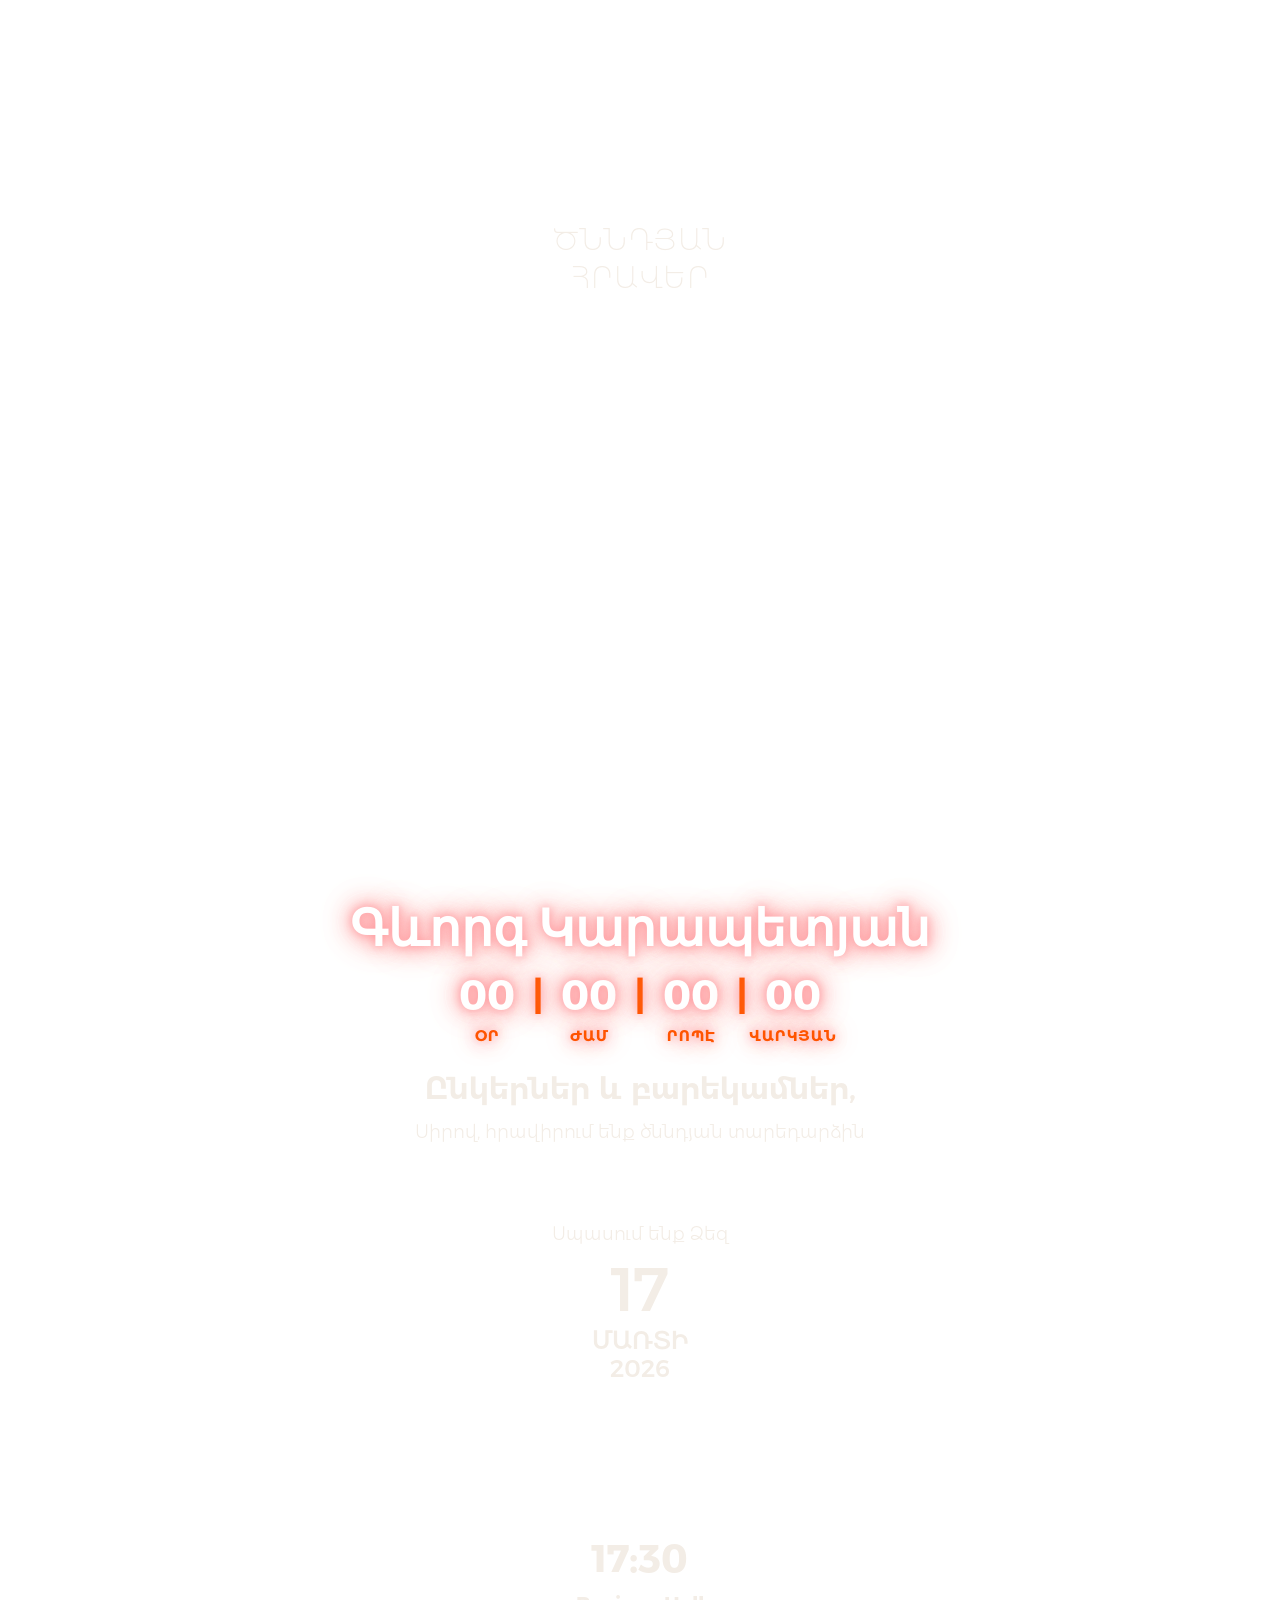
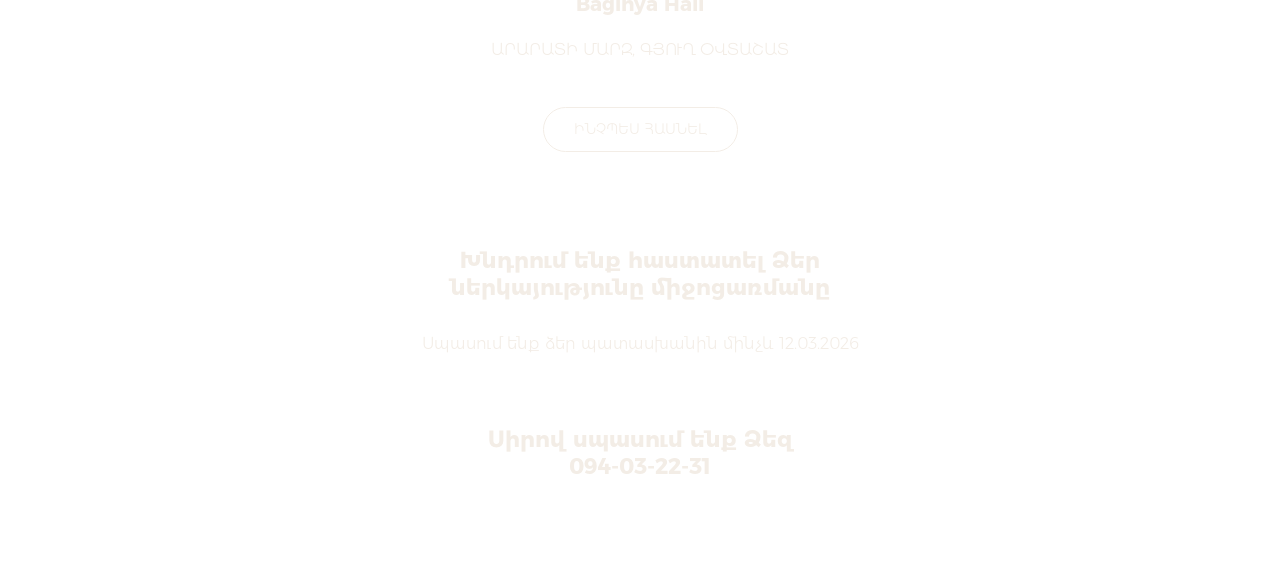
==== index.html @ d36c6bad "Add files via upload" ====
<!DOCTYPE html>
<html>

<head>
    <meta charset="utf-8">
    <meta http-equiv="Content-Type" content="text/html; charset=utf-8">
    <meta name="viewport" content="width=device-width, initial-scale=1.0"> <!--metatextblock-->
    <title>Gevorg Karapetyan</title>
    <meta name="description" content="Վեբ հրավիրատոմսերի ամենամեծ տեսականին Հայաստանում">
    <meta property="og:title" content="">
    <meta property="og:description" content="Վեբ հրավիրատոմսերի ամենամեծ տեսականին Հայաստանում">
    <meta property="og:type" content="website">
    <meta property="og:image" content="images/1200_new_copy.jpg">
    <meta name="format-detection" content="telephone=no">
    <meta http-equiv="x-dns-prefetch-control" content="on">
    <link rel="dns-prefetch" href="https://ws.tildacdn.com">
    <link rel="dns-prefetch" href="https://static.tildacdn.one">
    <link rel="dns-prefetch" href="https://fonts.tildacdn.com">
    <link rel="shortcut icon" href="images/Icon-2.svg" type="image/x-icon">
    <link rel="apple-touch-icon" href="images/Favivon_152x152.png">
    <link rel="apple-touch-icon" sizes="76x76" href="images/Favivon_152x152.png">
    <link rel="apple-touch-icon" sizes="152x152" href="images/Favivon_152x152.png">
    <link rel="apple-touch-startup-image"
        href="https://static.tildacdn.one/tild3731-3366-4136-a562-363034323463/Favivon_152x152.png">
    <meta name="msapplication-TileColor" content="#ffffff">
    <meta name="msapplication-TileImage"
        content="https://static.tildacdn.one/tild3133-3462-4763-b839-646431363032/Favivon_270x270.png"> <!-- Assets -->
    <script src="js/tilda-fallback-1.0.min.js" async="" charset="utf-8"></script>
    <link rel="stylesheet" href="css/tilda-grid-3.0.min.css" type="text/css" media="all" onerror="this.loaderr='y';">
    <link rel="stylesheet" href="css/tilda-blocks-page61500723.min.css" type="text/css" media="all"
        onerror="this.loaderr='y';">
    <link rel="preconnect" href="https://fonts.gstatic.com">
    <link
        href="https://fonts.googleapis.com/css2?family=Raleway:wght@300;400;500;600;700&subset=latin,cyrillic&display=swap"
        rel="stylesheet">
    <link rel="stylesheet" href="css/tilda-animation-2.0.min.css" type="text/css" media="all"
        onerror="this.loaderr='y';">
    <link rel="stylesheet" href="css/tilda-forms-1.0.min.css" type="text/css" media="all" onerror="this.loaderr='y';">
    <link rel="stylesheet" href="css/style.css">
    <link rel="stylesheet" href="css/tilda-popup-1.1.min.css" type="text/css" media="print" onload="this.media='all';"
        onerror="this.loaderr='y';"> <noscript>
        <link rel="stylesheet" href="https://static.tildacdn.one/css/tilda-popup-1.1.min.css" type="text/css"
            media="all" />
    </noscript>
    <script
        type="text/javascript">TildaFonts = ["427", "429", "431", "433", "435"]; window.tildafontsswap = 'y';</script>
    <script nomodule="" src="js/tilda-polyfill-1.0.min.js" charset="utf-8"></script>
    <script
        type="text/javascript">function t_onReady(func) { if (document.readyState != 'loading') { func(); } else { document.addEventListener('DOMContentLoaded', func); } }
            function t_onFuncLoad(funcName, okFunc, time) { if (typeof window[funcName] === 'function') { okFunc(); } else { setTimeout(function () { t_onFuncLoad(funcName, okFunc, time); }, (time || 100)); } } function t396_initialScale(t) { var e = document.getElementById("rec" + t); if (e) { var i = e.querySelector(".t396__artboard"); if (i) { window.tn_scale_initial_window_width || (window.tn_scale_initial_window_width = document.documentElement.clientWidth); var a = window.tn_scale_initial_window_width, r = [], n, l = i.getAttribute("data-artboard-screens"); if (l) { l = l.split(","); for (var o = 0; o < l.length; o++)r[o] = parseInt(l[o], 10) } else r = [320, 480, 640, 960, 1200]; for (var o = 0; o < r.length; o++) { var d = r[o]; a >= d && (n = d) } var _ = "edit" === window.allrecords.getAttribute("data-tilda-mode"), c = "center" === t396_getFieldValue(i, "valign", n, r), s = "grid" === t396_getFieldValue(i, "upscale", n, r), w = t396_getFieldValue(i, "height_vh", n, r), g = t396_getFieldValue(i, "height", n, r), u = !!window.opr && !!window.opr.addons || !!window.opera || -1 !== navigator.userAgent.indexOf(" OPR/"); if (!_ && c && !s && !w && g && !u) { var h = parseFloat((a / n).toFixed(3)), f = [i, i.querySelector(".t396__carrier"), i.querySelector(".t396__filter")], v = Math.floor(parseInt(g, 10) * h) + "px", p; i.style.setProperty("--initial-scale-height", v); for (var o = 0; o < f.length; o++)f[o].style.setProperty("height", "var(--initial-scale-height)"); t396_scaleInitial__getElementsToScale(i).forEach((function (t) { t.style.zoom = h })) } } } } function t396_scaleInitial__getElementsToScale(t) { return t ? Array.prototype.slice.call(t.children).filter((function (t) { return t && (t.classList.contains("t396__elem") || t.classList.contains("t396__group")) })) : [] } function t396_getFieldValue(t, e, i, a) { var r, n = a[a.length - 1]; if (!(r = i === n ? t.getAttribute("data-artboard-" + e) : t.getAttribute("data-artboard-" + e + "-res-" + i))) for (var l = 0; l < a.length; l++) { var o = a[l]; if (!(o <= i) && (r = o === n ? t.getAttribute("data-artboard-" + e) : t.getAttribute("data-artboard-" + e + "-res-" + o))) break } return r } window.TN_SCALE_INITIAL_VER = "1.0", window.tn_scale_initial_window_width = null;</script>
    <script src="js/jquery-1.10.2.min.js" charset="utf-8" onerror="this.loaderr='y';"></script>
    <script src="js/tilda-scripts-3.0.min.js" charset="utf-8" defer="" onerror="this.loaderr='y';"></script>
    <script src="js/tilda-blocks-page61500723.min.js" charset="utf-8" async="" onerror="this.loaderr='y';"></script>
    <script src="js/tilda-lazyload-1.0.min.js" charset="utf-8" async="" onerror="this.loaderr='y';"></script>
    <script src="js/tilda-animation-2.0.min.js" charset="utf-8" async="" onerror="this.loaderr='y';"></script>
    <script src="js/tilda-zero-1.1.min.js" charset="utf-8" async="" onerror="this.loaderr='y';"></script>
    <script src="js/tilda-forms-1.0.min.js" charset="utf-8" async="" onerror="this.loaderr='y';"></script>
    <script src="js/tilda-popup-1.0.min.js" charset="utf-8" async="" onerror="this.loaderr='y';"></script>
    <script src="js/tilda-animation-sbs-1.0.min.js" charset="utf-8" async="" onerror="this.loaderr='y';"></script>
    <script src="js/tilda-zero-scale-1.0.min.js" charset="utf-8" async="" onerror="this.loaderr='y';"></script>
    <script src="js/tilda-zero-fixed-1.0.min.js" charset="utf-8" async="" onerror="this.loaderr='y';"></script>
    <script src="js/tilda-events-1.0.min.js" charset="utf-8" async="" onerror="this.loaderr='y';"></script>
    <script type="text/javascript" src="js/tilda-lk-dashboard-1.0.min.js" charset="utf-8" async=""
        onerror="this.loaderr='y';"></script>
    <script type="text/javascript">window.dataLayer = window.dataLayer || [];</script> <!-- Google Tag Manager -->
    <!-- End Google Tag Manager --> <!-- Global Site Tag (gtag.js) - Google Analytics -->
    <script type="text/javascript"
        data-tilda-cookie-type="analytics">window.mainTracker = 'gtag'; window.gtagTrackerID = 'G-HRPHNGST8C'; function gtag() { dataLayer.push(arguments); }
            setTimeout(function () { (function (w, d, s, i) { var f = d.getElementsByTagName(s)[0], j = d.createElement(s); j.async = true; j.src = 'https://www.googletagmanager.com/gtag/js?id=' + i; f.parentNode.insertBefore(j, f); gtag('js', new Date()); gtag('config', i, { 'anonymize_ip': true }); })(window, document, 'script', window.gtagTrackerID); }, 2000);</script>
    <script type="text/javascript">(function () {
            if ((/bot|google|yandex|baidu|bing|msn|duckduckbot|teoma|slurp|crawler|spider|robot|crawling|facebook/i.test(navigator.userAgent)) === false && typeof (sessionStorage) != 'undefined' && sessionStorage.getItem('visited') !== 'y' && document.visibilityState) {
                var style = document.createElement('style'); style.type = 'text/css'; style.innerHTML = '@media screen and (min-width: 980px) {.t-records {opacity: 0;}.t-records_animated {-webkit-transition: opacity ease-in-out .2s;-moz-transition: opacity ease-in-out .2s;-o-transition: opacity ease-in-out .2s;transition: opacity ease-in-out .2s;}.t-records.t-records_visible {opacity: 1;}}'; document.getElementsByTagName('head')[0].appendChild(style); function t_setvisRecs() { var alr = document.querySelectorAll('.t-records'); Array.prototype.forEach.call(alr, function (el) { el.classList.add("t-records_animated"); }); setTimeout(function () { Array.prototype.forEach.call(alr, function (el) { el.classList.add("t-records_visible"); }); sessionStorage.setItem("visited", "y"); }, 400); }
                document.addEventListener('DOMContentLoaded', t_setvisRecs);
            }
        })();</script>
</head>

<body class="t-body" style="margin:0;">
    <div id="allrecords" class="t-records" data-hook="blocks-collection-content-node" data-tilda-project-id="5279638"
        data-tilda-page-id="61500723" data-tilda-page-alias="invite/254"
        data-tilda-formskey="0cd8b15cb0883702c589cf5b25279638" data-tilda-stat-scroll="yes" data-tilda-lazy="yes"
        data-tilda-root-zone="one" data-tilda-ts="y" data-tilda-project-country="AM">
        <div id="rec1295726451" class="r t-rec" style=" " data-animationappear="off" data-record-type="360">
            <!-- T360 -->
            <style>
                .t-records {
                    opacity: 0;
                }

                .t-records_animated {
                    -webkit-transition: opacity ease-in-out .5s;
                    -moz-transition: opacity ease-in-out .5s;
                    -o-transition: opacity ease-in-out .5s;
                    transition: opacity ease-in-out .5s;
                }

                .t-records.t-records_visible,
                .t-records .t-records {
                    opacity: 1;
                }
            </style>
            <script>t_onReady(function () { var allRecords = document.querySelector('.t-records'); window.addEventListener('pageshow', function (event) { if (event.persisted) { allRecords.classList.add('t-records_visible'); } }); var rec = document.querySelector('#rec1295726451'); if (!rec) return; rec.setAttribute('data-animationappear', 'off'); rec.style.opacity = '1'; allRecords.classList.add('t-records_animated'); setTimeout(function () { allRecords.classList.add('t-records_visible'); }, 200); });</script>
            <script>t_onReady(function () {
                    var selects = 'button:not(.t-submit):not(.t835__btn_next):not(.t835__btn_prev):not(.t835__btn_result):not(.t862__btn_next):not(.t862__btn_prev):not(.t862__btn_result):not(.t854__news-btn):not(.t862__btn_next),' +
                        'a:not([href*="#"]):not(.carousel-control):not(.t-carousel__control):not(.t807__btn_reply):not([href^="#price"]):not([href^="javascript"]):not([href^="mailto"]):not([href^="tel"]):not([href^="link_sub"]):not(.js-feed-btn-show-more):not(.t367__opener):not([href^="https://www.dropbox.com/"])'; var elements = document.querySelectorAll(selects); Array.prototype.forEach.call(elements, function (element) {
                            if (element.getAttribute('data-menu-submenu-hook')) return; element.addEventListener('click', function (event) {
                                var goTo = this.getAttribute('href'); if (goTo !== null && !goTo.startsWith('#')) {
                                    var ctrl = event.ctrlKey; var cmd = event.metaKey && navigator.platform.indexOf('Mac') !== -1; if (!ctrl && !cmd) {
                                        var target = this.getAttribute('target'); if (target !== '_blank') {
                                            event.preventDefault(); var allRecords = document.querySelector('.t-records'); if (allRecords) { allRecords.classList.remove('t-records_visible'); }
                                            setTimeout(function () { window.location = goTo; }, 500);
                                        }
                                    }
                                }
                            });
                        });
                });</script>
        </div>
        <div id="rec1448811051" class="r t-rec t-rec_pt_0 t-rec_pb_0" style="padding-top:0px;padding-bottom:0px; "
            data-animationappear="off" data-record-type="131"> <!-- T123 -->
            <div class="t123">
                <div class="t-container_100 ">
                    <div class="t-width t-width_100 "> <!-- nominify begin --> <audio id="bg-sound">
                            <source src="media/Artur-Burnuchyan-ov-sirun-71-tmp.mp3">
                        </audio>
                        <script>
                            $(document).ready(function () {
                                myAudio = document.getElementById("bg-sound");
                                let fadeTime = 300; //Врямя смены иконок
                                myAudio.volume = 0.8; //Задаём громкость
                                $(".stopbgmusic").hide();
                                $(".playbgmusic").click(function (e) {
                                    myAudio.play(); $(this).fadeOut(fadeTime);
                                    $(".stopbgmusic").fadeIn(fadeTime);
                                })
                                $(".stopbgmusic").click(function (e) {
                                    e.preventDefault();
                                    myAudio.pause(); $(this).fadeOut(fadeTime);
                                    $(".playbgmusic").fadeIn(fadeTime);
                                });
                                $("#bg-sound").on("ended", function () {
                                    $(".stopbgmusic").fadeOut(fadeTime);
                                    $(".playbgmusic").fadeIn(fadeTime);
                                });
                            });
                        </script>
                        <style>
                            div[class*="bgmusic"] {
                                cursor: pointer;
                                z-index: 99 !important;
                            }
                        </style> <!-- nominify end -->
                    </div>
                </div>
            </div>
        </div>
        <div id="rec852261610" class="r t-rec t-rec_pt_0 t-screenmin-1200px" style="padding-top:0px; "
            data-animationappear="off" data-record-type="674" data-screen-min="1200px"> <!-- T674 -->
            <div class="t674">
                <div class="t674__cover t674__cover_fixed" id="recorddiv852261610" itemscope=""
                    itemtype="http://schema.org/ImageObject">
                    <div class="t674__cover-carrier t-bgimg"
                        data-original="https://static.tildacdn.one/tild3762-3636-4861-b733-373735653065/noroot.png"
                        style="background-image:url(images/noroot.png)"></div>
                    <meta itemprop="image"
                        content="https://static.tildacdn.one/tild3762-3636-4861-b733-373735653065/noroot.png">
                </div>
                <style>
                    @media screen and (min-width:1201px) {
                        body {

                            position: relative;
                            z-index: 0;
                        }

                        #allrecords {
                            background-color: transparent !important;
                        }

                        #rec852261610 .t674__cover {
                            display: block;
                        }

                        #rec852261610 .t674__cover-carrier {
                            opacity: 0;
                        }

                        #rec852261610 .t674__cover-carrier.loaded {
                            opacity: 1;
                        }
                    }
                </style>
            </div>
            <script>(function () { var isSafariOnIOS = !!navigator.userAgent.match(/iP(hone|od|ad)/) && navigator.userAgent.match(/WebKit/i) && !navigator.userAgent.match(/CriOS/i) && !navigator.userAgent.match(/FxiOS/i); if (!isSafariOnIOS) return; var recid = 'rec852261610'; var rec = document.getElementById(recid); if (!rec) return; rec.classList.add('safari'); })();</script>
        </div>
        <div id="rec852261611" class="r t-rec t-rec_pt_0 t-screenmax-1200px" style="padding-top:0px; "
            data-animationappear="off" data-record-type="674" data-screen-max="1200px"> <!-- T674 -->
            <div class="t674">
                <div class="t674__cover t674__cover_fixed" id="recorddiv852261611" itemscope=""
                    itemtype="http://schema.org/ImageObject">
                    <div class="t674__cover-carrier t-bgimg"
                        data-original="https://static.tildacdn.one/tild3531-3764-4564-b763-616533626630/noroot.png"
                        style="background-image:url(images/noroot_1.png)"></div>
                    <meta itemprop="image"
                        content="https://static.tildacdn.one/tild3531-3764-4564-b763-616533626630/noroot.png">
                </div>
                <style>
                    @media screen and (max-width:1200px) {
                        body {
                            position: relative;
                            z-index: 0;
                        }

                        #allrecords {
                            background-color: transparent !important;
                        }

                        #rec852261611 .t674__cover {
                            display: block;
                        }

                        #rec852261611 .t674__cover-carrier {
                            opacity: 0;
                        }

                        #rec852261611 .t674__cover-carrier.loaded {
                            opacity: 1;
                        }
                    }
                </style>
            </div>
            <script>(function () { var isSafariOnIOS = !!navigator.userAgent.match(/iP(hone|od|ad)/) && navigator.userAgent.match(/WebKit/i) && !navigator.userAgent.match(/CriOS/i) && !navigator.userAgent.match(/FxiOS/i); if (!isSafariOnIOS) return; var recid = 'rec852261611'; var rec = document.getElementById(recid); if (!rec) return; rec.classList.add('safari'); })();</script>
        </div>
        <div id="rec852261612" class="r t-rec t-rec_pt_0 t-rec_pb_0" style="padding-top:0px;padding-bottom:0px; "
            data-animationappear="off" data-record-type="396"> <!-- T396 -->
            <style>
                #rec852261612 .t396__artboard {
                    min-height: 550px;
                    height: 100vh;
                }

                #rec852261612 .t396__filter {
                    min-height: 550px;
                    height: 100vh;
                }

                #rec852261612 .t396__carrier {
                    min-height: 550px;
                    height: 100vh;
                    background-position: center center;
                    background-attachment: scroll;
                    background-size: cover;
                    background-repeat: no-repeat;
                }

                @media screen and (max-width:1199px) {
                    #rec852261612 .t396__artboard {
                        background-color: transparent;
                        background-image: none;
                    }

                    #rec852261612 .t396__carrier {
                        background-attachment: scroll;
                    }
                }

                @media screen and (max-width:959px) {

                    #rec852261612 .t396__artboard {
                        background-color: transparent;
                        background-image: none;
                    }

                    #rec852261612 .t396__carrier {
                        background-attachment: scroll;
                    }
                }

                @media screen and (max-width:639px) {

                    #rec852261612 .t396__artboard,
                    #rec852261612 .t396__filter,
                    #rec852261612 .t396__carrier {
                        min-height: 600px;
                    }

                    #rec852261612 .t396__artboard {
                        background-color: transparent;
                        background-image: none;
                    }

                    #rec852261612 .t396__carrier {
                        background-attachment: scroll;
                    }
                }

                @media screen and (max-width:479px) {

                    #rec852261612 .t396__artboard {
                        background-color: transparent;
                        background-image: none;
                    }

                    #rec852261612 .t396__carrier {
                        background-attachment: scroll;
                    }
                }

                #rec852261612 .tn-elem[data-elem-id="1681994246190"] {
                    color: #f3ede6;
                    text-align: center;
                    z-index: 3;
                    top: calc(50vh - 275px + 60px);
                    ;
                    left: calc(50% - 280px + 0px);
                    ;
                    width: 560px;
                    height: auto;
                }

                #rec852261612 .tn-elem[data-elem-id="1681994246190"] .tn-atom {
                    vertical-align: middle;
                    color: #f3ede6;
                    font-size: 27px;
                    font-family: 'MontserratARM', Arial, sans-serif;
                    line-height: 1.35;
                    font-weight: 200;
                    letter-spacing: 1px;
                    text-transform: uppercase;
                    background-position: center center;
                    border-width: var(--t396-borderwidth, 0);
                    border-style: var(--t396-borderstyle, solid);
                    border-color: var(--t396-bordercolor, transparent);
                    transition: background-color var(--t396-speedhover, 0s) ease-in-out, color var(--t396-speedhover, 0s) ease-in-out, border-color var(--t396-speedhover, 0s) ease-in-out, box-shadow var(--t396-shadowshoverspeed, 0.2s) ease-in-out;
                    text-shadow: var(--t396-shadow-text-x, 0px) var(--t396-shadow-text-y, 0px) var(--t396-shadow-text-blur, 0px) rgba(var(--t396-shadow-text-color), var(--t396-shadow-text-opacity, 100%));
                }

                @media screen and (max-width:1199px) {
                    #rec852261612 .tn-elem[data-elem-id="1681994246190"] {
                        display: table;
                        height: auto;
                    }
                }

                @media screen and (max-width:959px) {
                    #rec852261612 .tn-elem[data-elem-id="1681994246190"] {
                        display: table;
                        top: 91px;
                        ;
                        height: auto;
                    }
                }

                @media screen and (max-width:639px) {
                    #rec852261612 .tn-elem[data-elem-id="1681994246190"] {
                        display: table;
                        top: 87px;
                        ;
                        left: calc(50% - 280px + -3px);
                        ;
                        height: auto;
                    }

                    #rec852261612 .tn-elem[data-elem-id="1681994246190"] .tn-atom {
                        font-size: 17px;
                        background-size: cover;
                    }
                }

                @media screen and (max-width:479px) {
                    #rec852261612 .tn-elem[data-elem-id="1681994246190"] {
                        display: table;
                        top: 42px;
                        ;
                        left: calc(50% - 280px + 0px);
                        ;
                        width: 258px;
                        height: auto;
                    }

                    #rec852261612 .tn-elem[data-elem-id="1681994246190"] .tn-atom {
                        font-size: 21px;
                        line-height: 1.3;
                        letter-spacing: 1px;
                        background-size: cover;
                    }
                }

                #rec852261612 .tn-elem[data-elem-id="176082055779976180"] {
                    z-index: 3;
                    top: calc(50vh - 94px + 13px);
                    ;
                    left: calc(50% - 110px + 0px);
                    ;
                    width: 220px;
                    height: auto;
                }

                #rec852261612 .tn-elem.t396__elem--anim-hidden[data-elem-id="176082055779976180"] {
                    opacity: 0;
                }

                #rec852261612 .tn-elem[data-elem-id="176082055779976180"] .tn-atom {
                    border-radius: 0px 0px 0px 0px;
                    background-position: center center;
                    border-width: var(--t396-borderwidth, 0);
                    border-style: var(--t396-borderstyle, solid);
                    border-color: var(--t396-bordercolor, transparent);
                    transition: background-color var(--t396-speedhover, 0s) ease-in-out, color var(--t396-speedhover, 0s) ease-in-out, border-color var(--t396-speedhover, 0s) ease-in-out, box-shadow var(--t396-shadowshoverspeed, 0.2s) ease-in-out;
                }

                #rec852261612 .tn-elem[data-elem-id="176082055779976180"] .tn-atom__img {
                    border-radius: 0px 0px 0px 0px;
                    object-position: center center;
                }

                @media screen and (max-width:1199px) {
                    #rec852261612 .tn-elem[data-elem-id="176082055779976180"] {
                        display: table;
                        top: calc(275px - 94px + 38px);
                        ;
                        left: calc(50% - 110px + 0px);
                        ;
                        width: 200px;
                        height: auto;
                    }
                }

                @media screen and (max-width:959px) {
                    #rec852261612 .tn-elem[data-elem-id="176082055779976180"] {
                        display: table;
                        top: calc(275px - 94px + 82px);
                        ;
                        left: calc(50% - 110px + 0px);
                        ;
                        height: auto;
                    }
                }

                @media screen and (max-width:639px) {
                    #rec852261612 .tn-elem[data-elem-id="176082055779976180"] {
                        display: table;
                        top: calc(275px - 94px + 22px);
                        ;
                        left: calc(50% - 110px + 0px);
                        ;
                        width: 210px;
                        height: auto;
                    }
                }

                @media screen and (max-width:479px) {
                    #rec852261612 .tn-elem[data-elem-id="176082055779976180"] {
                        display: table;
                        top: calc(275px - 94px + -6px);
                        ;
                        left: calc(50% - 110px + 0px);
                        ;
                        width: 190px;
                        height: auto;
                    }
                }

                #rec852261612 .tn-elem[data-elem-id="176082055780431420"] {
                    color: #f4efe4;
                    text-align: center;
                    z-index: 3;
                    top: calc(50vh - 27px + 89px);
                    ;
                    left: calc(50% - 132.5px + 44px);
                    ;
                    width: 265px;
                    height: auto;
                }

                #rec852261612 .tn-elem.t396__elem--anim-hidden[data-elem-id="176082055780431420"] {
                    opacity: 0;
                }

                #rec852261612 .tn-elem[data-elem-id="176082055780431420"] .tn-atom {
                    vertical-align: middle;
                    color: #f4efe4;
                    font-size: 35px;
                    font-family: 'serif', Arial;
                    line-height: 1.55;
                    font-weight: 400;
                    background-position: center center;
                    border-width: var(--t396-borderwidth, 0);
                    border-style: var(--t396-borderstyle, solid);
                    border-color: var(--t396-bordercolor, transparent);
                    transition: background-color var(--t396-speedhover, 0s) ease-in-out, color var(--t396-speedhover, 0s) ease-in-out, border-color var(--t396-speedhover, 0s) ease-in-out, box-shadow var(--t396-shadowshoverspeed, 0.2s) ease-in-out;
                    text-shadow: var(--t396-shadow-text-x, 0px) var(--t396-shadow-text-y, 0px) var(--t396-shadow-text-blur, 0px) rgba(var(--t396-shadow-text-color), var(--t396-shadow-text-opacity, 100%));
                }

                @media screen and (max-width:1199px) {
                    #rec852261612 .tn-elem[data-elem-id="176082055780431420"] {
                        display: table;
                        top: calc(275px - 27px + 106px);
                        ;
                        left: calc(50% - 132.5px + 36px);
                        ;
                        height: auto;
                    }

                    #rec852261612 .tn-elem[data-elem-id="176082055780431420"] .tn-atom {
                        font-size: 29px;
                        background-size: cover;
                    }
                }

                @media screen and (max-width:959px) {
                    #rec852261612 .tn-elem[data-elem-id="176082055780431420"] {
                        display: table;
                        top: calc(275px - 27px + 150px);
                        ;
                        height: auto;
                    }
                }

                @media screen and (max-width:639px) {
                    #rec852261612 .tn-elem[data-elem-id="176082055780431420"] {
                        display: table;
                        top: calc(275px - 27px + 93px);
                        ;
                        left: calc(50% - 132.5px + 31px);
                        ;
                        height: auto;
                    }
                }

                @media screen and (max-width:479px) {
                    #rec852261612 .tn-elem[data-elem-id="176082055780431420"] {
                        display: table;
                        top: calc(275px - 27px + 59px);
                        ;
                        left: calc(50% - 132.5px + 27px);
                        ;
                        height: auto;
                    }

                    #rec852261612 .tn-elem[data-elem-id="176082055780431420"] .tn-atom {
                        font-size: 25px;
                        background-size: cover;
                    }
                }

                #rec852261612 .tn-elem[data-elem-id="176082320969549580"] {
                    z-index: 3;
                    top: calc(100vh - 70px + -100px);
                    ;
                    left: calc(50% - 35px + 0px);
                    ;
                    width: 70px;
                    height: 70px;
                }

                #rec852261612 .tn-elem[data-elem-id="176082320969549580"] .tn-atom {
                    border-radius: 0px 0px 0px 0px;
                    background-position: center center;
                    background-size: cover;
                    background-repeat: no-repeat;
                    border-width: var(--t396-borderwidth, 0);
                    border-style: var(--t396-borderstyle, solid);
                    border-color: var(--t396-bordercolor, transparent);
                    transition: background-color var(--t396-speedhover, 0s) ease-in-out, color var(--t396-speedhover, 0s) ease-in-out, border-color var(--t396-speedhover, 0s) ease-in-out, box-shadow var(--t396-shadowshoverspeed, 0.2s) ease-in-out;
                }

                @media (min-width:1200px) {
                    #rec852261612 .tn-elem.t396__elem--anim-hidden[data-elem-id="176082320969549580"] {
                        opacity: 0;
                    }
                }

                @media screen and (max-width:1199px) {
                    #rec852261612 .tn-elem[data-elem-id="176082320969549580"] {
                        display: table;
                        left: calc(50% - 35px + 0px);
                        ;
                    }
                }

                @media screen and (max-width:959px) {
                    #rec852261612 .tn-elem[data-elem-id="176082320969549580"] {
                        display: table;
                        top: calc(550px - 70px + -30px);
                        ;
                        left: calc(50% - 35px + 0px);
                        ;
                    }
                }

                @media screen and (max-width:639px) {
                    #rec852261612 .tn-elem[data-elem-id="176082320969549580"] {
                        display: table;
                        top: calc(550px - 70px + -34px);
                        ;
                        left: calc(50% - 35px + 0px);
                        ;
                    }
                }

                @media screen and (max-width:479px) {
                    #rec852261612 .tn-elem[data-elem-id="176082320969549580"] {
                        display: table;
                        top: calc(550px - 70px + -37px);
                        ;
                        left: calc(50% - 35px + 0px);
                        ;
                    }
                }

                #rec852261612 .tn-elem[data-elem-id="176082320969982870"] {
                    z-index: 3;
                    top: calc(100vh - 70px + -100px);
                    ;
                    left: calc(50% - 35px + 0px);
                    ;
                    width: 70px;
                    height: 70px;
                }

                #rec852261612 .tn-elem[data-elem-id="176082320969982870"] .tn-atom {
                    border-radius: 0px 0px 0px 0px;
                    background-position: center center;
                    background-size: cover;
                    background-repeat: no-repeat;
                    border-width: var(--t396-borderwidth, 0);
                    border-style: var(--t396-borderstyle, solid);
                    border-color: var(--t396-bordercolor, transparent);
                    transition: background-color var(--t396-speedhover, 0s) ease-in-out, color var(--t396-speedhover, 0s) ease-in-out, border-color var(--t396-speedhover, 0s) ease-in-out, box-shadow var(--t396-shadowshoverspeed, 0.2s) ease-in-out;
                }

                @media screen and (max-width:1199px) {
                    #rec852261612 .tn-elem[data-elem-id="176082320969982870"] {
                        display: table;
                        left: calc(50% - 35px + 0px);
                        ;
                    }
                }

                @media screen and (max-width:959px) {
                    #rec852261612 .tn-elem[data-elem-id="176082320969982870"] {
                        display: table;
                        top: calc(550px - 70px + -30px);
                        ;
                        left: calc(50% - 35px + 0px);
                        ;
                    }
                }

                @media screen and (max-width:639px) {
                    #rec852261612 .tn-elem[data-elem-id="176082320969982870"] {
                        display: table;
                        top: calc(550px - 70px + -34px);
                        ;
                        left: calc(50% - 35px + 0px);
                        ;
                    }
                }

                @media screen and (max-width:479px) {
                    #rec852261612 .tn-elem[data-elem-id="176082320969982870"] {
                        display: table;
                        top: calc(550px - 70px + -37px);
                        ;
                        left: calc(50% - 35px + 0px);
                        ;
                    }
                }
            </style>
            <div class="t396">
                <div class="t396__artboard" data-artboard-recid="852261612" data-artboard-screens="320,480,640,960,1200"
                    data-artboard-height="550" data-artboard-valign="center" data-artboard-height_vh="100"
                    data-artboard-upscale="window" data-artboard-fixed-need-js="y" data-artboard-height-res-480="600">
                    <div class="t396__carrier" data-artboard-recid="852261612"></div>
                    <div class="t396__filter" data-artboard-recid="852261612"></div>
                    <div class="t396__elem tn-elem tn-elem__8522616121681994246190" data-elem-id="1681994246190"
                        data-elem-type="text" data-field-top-value="60" data-field-left-value="0"
                        data-field-height-value="72" data-field-width-value="560" data-field-axisy-value="top"
                        data-field-axisx-value="center" data-field-container-value="grid" data-field-topunits-value="px"
                        data-field-leftunits-value="px" data-field-heightunits-value="px"
                        data-field-widthunits-value="px" data-field-textfit-value="autoheight"
                        data-field-fontsize-value="27" data-field-top-res-320-value="42"
                        data-field-left-res-320-value="0" data-field-width-res-320-value="258"
                        data-field-fontsize-res-320-value="21" data-field-top-res-480-value="87"
                        data-field-left-res-480-value="-3" data-field-fontsize-res-480-value="17"
                        data-field-top-res-640-value="91">
                        <h1 class="tn-atom" field="tn_text_1681994246190">ծննդյան<br>հրավեր</h1>
                    </div>
                    <div class="t396__elem tn-elem tn-elem__852261612176082055779976180 t396__elem--anim-hidden"
                        data-elem-id="176082055779976180" data-elem-type="image" data-field-top-value="13"
                        data-field-left-value="0" data-field-height-value="188" data-field-width-value="220"
                        data-field-axisy-value="center" data-field-axisx-value="center"
                        data-field-container-value="grid" data-field-topunits-value="px" data-field-leftunits-value="px"
                        data-field-heightunits-value="px" data-field-widthunits-value="px" data-animate-mobile="y"
                        data-animate-sbs-event="blockintoview" data-animate-sbs-trg="0.5" data-animate-sbs-trgofst="0"
                        data-animate-sbs-opts="[{'ti':0,'mx':0,'my':0,'sx':1,'sy':1,'op':1,'ro':0,'bl':'0','ea':'','dt':0},{'ti':0,'mx':0,'my':0,'sx':0.75,'sy':0.75,'op':0,'ro':0,'bl':'0','ea':'','dt':0},{'ti':1000,'mx':0,'my':0,'sx':1,'sy':1,'op':1,'ro':0,'bl':'0','ea':'bounceFin','dt':600}]"
                        data-field-filewidth-value="325" data-field-fileheight-value="278"
                        data-field-widthmode-value="fixed" data-field-heightmode-value="hug"
                        data-field-top-res-320-value="-6" data-field-left-res-320-value="0"
                        data-field-height-res-320-value="162" data-field-width-res-320-value="190"
                        data-field-widthmode-res-320-value="fixed" data-field-top-res-480-value="22"
                        data-field-left-res-480-value="0" data-field-height-res-480-value="179"
                        data-field-width-res-480-value="210" data-field-widthmode-res-480-value="fixed"
                        data-field-top-res-640-value="82" data-field-left-res-640-value="0"
                        data-field-height-res-640-value="171" data-field-top-res-960-value="38"
                        data-field-left-res-960-value="0" data-field-height-res-960-value="171"
                        data-field-width-res-960-value="200" data-field-widthmode-res-960-value="fixed">
                        <div class="tn-atom" style="position: relative; bottom: 30px;"> <img class="tn-atom__img t-img"
                                data-original="https://static.tildacdn.one/tild3136-6136-4838-b932-396166636132/50.svg"
                                src="images/50.svg" alt="" imgfield="tn_img_176082055779976180">

                        </div>
                    </div>
                    <div class="t396__elem tn-elem tn-elem__852261612176082055780431420 t396__elem--anim-hidden"
                        data-elem-id="176082055780431420" data-elem-type="text" data-field-top-value="89"
                        data-field-left-value="44" data-field-height-value="54" data-field-width-value="265"
                        data-field-axisy-value="center" data-field-axisx-value="center"
                        data-field-container-value="grid" data-field-topunits-value="px" data-field-leftunits-value="px"
                        data-field-heightunits-value="px" data-field-widthunits-value="px" data-animate-mobile="y"
                        data-animate-sbs-event="blockintoview" data-animate-sbs-trg="0.5" data-animate-sbs-trgofst="0"
                        data-animate-sbs-opts="[{'ti':0,'mx':0,'my':0,'sx':1,'sy':1,'op':1,'ro':0,'bl':'0','ea':'','dt':0},{'ti':0,'mx':0,'my':0,'sx':0.75,'sy':0.75,'op':0,'ro':0,'bl':'0','ea':'','dt':0},{'ti':1000,'mx':0,'my':0,'sx':1,'sy':1,'op':1,'ro':0,'bl':'0','ea':'bounceFin','dt':600}]"
                        data-field-textfit-value="autoheight" data-field-fontsize-value="35"
                        data-field-top-res-320-value="59" data-field-left-res-320-value="27"
                        data-field-fontsize-res-320-value="25" data-field-top-res-480-value="93"
                        data-field-left-res-480-value="31" data-field-top-res-640-value="150"
                        data-field-top-res-960-value="106" data-field-left-res-960-value="36"
                        data-field-fontsize-res-960-value="29">
                    </div>
                    <div class="t396__elem tn-elem playbgmusic tn-elem__852261612176082320969549580 "
                        data-elem-id="176082320969549580" data-elem-type="shape" data-field-top-value="-100"
                        data-field-left-value="0" data-field-height-value="70" data-field-width-value="70"
                        data-field-axisy-value="bottom" data-field-axisx-value="center"
                        data-field-container-value="window" data-field-topunits-value="px"
                        data-field-leftunits-value="px" data-field-heightunits-value="px"
                        data-field-widthunits-value="px" data-animate-sbs-event="intoview" data-animate-sbs-trg="1"
                        data-animate-sbs-trgofst="0" data-animate-sbs-loop="loop"
                        data-animate-sbs-opts="[{'mx':0,'my':0,'sx':1,'sy':1,'op':1,'ro':0,'ti':0,'ea':'0','dt':0},{'mx':0,'my':0,'sx':1.16,'sy':1.16,'op':1,'ro':0,'ti':1000,'ea':'0','dt':0}]"
                        data-field-lazyoff-value="y" data-field-top-res-320-value="-37"
                        data-field-left-res-320-value="0" data-field-top-res-480-value="-34"
                        data-field-left-res-480-value="0" data-field-top-res-640-value="-30"
                        data-field-left-res-640-value="0" data-field-left-res-960-value="0"> <a class="tn-atom"
                            href="#about" style="background-image:url('images/photo.svg');" aria-label="" role="img">
                        </a> </div>
                    <div class="t396__elem tn-elem stopbgmusic tn-elem__852261612176082320969982870"
                        data-elem-id="176082320969982870" data-elem-type="shape" data-field-top-value="-100"
                        data-field-left-value="0" data-field-height-value="70" data-field-width-value="70"
                        data-field-axisy-value="bottom" data-field-axisx-value="center"
                        data-field-container-value="window" data-field-topunits-value="px"
                        data-field-leftunits-value="px" data-field-heightunits-value="px"
                        data-field-widthunits-value="px" data-field-lazyoff-value="y" data-field-top-res-320-value="-37"
                        data-field-left-res-320-value="0" data-field-top-res-480-value="-34"
                        data-field-left-res-480-value="0" data-field-top-res-640-value="-30"
                        data-field-left-res-640-value="0" data-field-left-res-960-value="0">
                        <div class="tn-atom" style="background-image:url('images/photo_1.svg');" aria-label=""
                            role="img"> </div>
                    </div>
                </div>
            </div>
            <script>t_onFuncLoad('t396_initialScale', function () { t396_initialScale('852261612'); }); t_onReady(function () { t_onFuncLoad('t396_init', function () { t396_init('852261612'); }); });</script>
            <!-- /T396 -->
        </div>
        <div id="rec852261613" class="r t-rec" style=" " data-animationappear="off" data-record-type="131">
            <!-- T123 -->
            <div class="t123">
                <div class="t-container_100 ">
                    <div class="t-width t-width_100 "> <!-- nominify begin -->
                        <!--!ANNEXX!--><!--!ANX815-1!--><!--![{"id":"","data":""},{"id":"anxcommentblock","data":""},{"id":"date-time","data":"2025-05-19 14:00"},{"id":"tz","data":"minus4"},{"id":"days","data":".tn-elem__8436109721713041461835"},{"id":"nullhour","data":"true"},{"id":"hours","data":".tn-elem__8436109721713041461837"},{"id":"minutes","data":".tn-elem__8436109721713041461839"},{"id":"seconds","data":".tn-elem__8436109721713041461841"},{"id":"adddaystohours","data":"true"},{"id":"days_text","data":".tn-elem__8436109721713041461826"},{"id":"days_1","data":"օր"},{"id":"days_2","data":"օր"},{"id":"days_5","data":"օր"},{"id":"hours_text","data":".tn-elem__8436109721713041461828"},{"id":"hours_1","data":"ժամ"},{"id":"hours_2","data":"ժամ"},{"id":"hours_5","data":"ժամ"},{"id":"minutes_text","data":".tn-elem__8436109721713041461831"},{"id":"minutes_1","data":"րոպե"},{"id":"minutes_2","data":"րոպե"},{"id":"minutes_5","data":"րոպե"},{"id":"seconds_text","data":".tn-elem__8436109721713041461832"},{"id":"seconds_1","data":"վայրկյան"},{"id":"seconds_2","data":"վայրկյան"},{"id":"seconds_5","data":"վայրկյան"}]!-->
                        <script> function getScript(url) { return new Promise(function (resolve, reject) { if (window.anxJqueryLoad) { let int = setInterval(() => { if ((window.jQuery || window.$) && /jquery@/.test(url)) { clearInterval(int); resolve(); } }, 100); } else { window.anxJqueryLoad = true; var script = document.createElement('script'); script.src = url; script.async = true; script.onload = resolve; script.onerror = reject; document.head.appendChild(script); } }); } getScript("https://cdn.jsdelivr.net/npm/jquery@1.12.4/dist/jquery.min.js").then(function () { jQuery('head').append('<style>' + (function () { return ".tn-elem__8436109721713041461835 , .tn-elem__8436109721713041461826 , .tn-elem__8436109721713041461837 , .tn-elem__8436109721713041461828 , .tn-elem__8436109721713041461839 , .tn-elem__8436109721713041461831 , .tn-elem__8436109721713041461841 , .tn-elem__8436109721713041461832".replace(/\s/g, "").split(/,\s|,/g).filter(function (e) { return e }).join(","); }()) + ' { display: none; }</style>'); $(function () { setTimeout(function () { let $days = $('.tn-elem__8436109721713041461835').length ? $('.tn-elem__8436109721713041461835').find('.tn-atom') : false, $daysText = $('.tn-elem__8436109721713041461826').length ? $('.tn-elem__8436109721713041461826').find('.tn-atom') : false, daysText1 = 'օր' ? 'օր' : 'день', daysText2 = 'օր' ? 'օր' : 'дня', daysText5 = 'օր' ? 'օր' : 'дней', $hours = $('.tn-elem__8436109721713041461837').length ? $('.tn-elem__8436109721713041461837').find('.tn-atom') : false, $hoursText = $('.tn-elem__8436109721713041461828').length ? $('.tn-elem__8436109721713041461828').find('.tn-atom') : false, hoursText1 = 'ժամ' ? 'ժամ' : 'час', hoursText2 = 'ժամ' ? 'ժամ' : 'часа', hoursText5 = 'ժամ' ? 'ժամ' : 'часов', $minutes = $('.tn-elem__8436109721713041461839').length ? $('.tn-elem__8436109721713041461839').find('.tn-atom') : false, $minutesText = $('.tn-elem__8436109721713041461831').length ? $('.tn-elem__8436109721713041461831').find('.tn-atom') : false, minutesText1 = 'րոպե' ? 'րոպե' : 'минута', minutesText2 = 'րոպե' ? 'րոպե' : 'минуты', minutesText5 = 'րոպե' ? 'րոպե' : 'минут', $seconds = $('.tn-elem__8436109721713041461841').length ? $('.tn-elem__8436109721713041461841').find('.tn-atom') : false, $secondsText = $('.tn-elem__8436109721713041461832').length ? $('.tn-elem__8436109721713041461832').find('.tn-atom') : false, secondsText1 = 'վայրկյան' ? 'վայրկյան' : 'секунда', secondsText2 = 'վայրկյան' ? 'վայրկյան' : 'секунды', secondsText5 = 'վայրկյան' ? 'վայրկյան' : 'секунд', date = new Date(('2025-05-19 14:00').replace(/-/g, "/")), tz = (function () { let tz = "minus4"; if (/plus/.test(tz)) { return +tz.replace('plus', '+'); } else return +tz.replace('minus', '-'); }()), tzScript = (date.getTimezoneOffset() / 60) - tz, diffTZ = tzScript <= 0 ? true : false, offsetTZUser = diffTZ ? 0 - tzScript : 0 + tzScript, rend = false; function declOfNum(number, words) { return words[(number % 100 > 4 && number % 100 < 20) ? 2 : [2, 0, 1, 1, 1, 2][(number % 10 < 5) ? Math.abs(number) % 10 : 5]]; } function nullTime() { return diffTZ ? (Date.parse(date) - (Date.now() - offsetTZUser * 60 * 60 * 1000)) / 1000 > 0 : (Date.parse(date) - (Date.now() + offsetTZUser * 60 * 60 * 1000)) / 1000 > 0 } if (nullTime()) { setInterval(timer, 1e3); timer(); function timer() { let timeLeft = diffTZ ? parseInt((Date.parse(date) - (Date.now() - offsetTZUser * 60 * 60 * 1000)) / 1000) : parseInt((Date.parse(date) - (Date.now() + offsetTZUser * 60 * 60 * 1000)) / 1000), days = Math.floor(timeLeft / 86400), hours = Math.floor((timeLeft - ($days ? (days * 86400) : !$days && !true ? (days * 86400) : 0)) / 3600), minutes = Math.floor(((timeLeft - ($days ? (days * 86400) : !$days && !true ? (days * 86400) : 0) - ($hours ? hours * 3600 : !$days && !true ? hours * 3600 : 0)) / 60)), seconds = Math.floor((timeLeft - ($days ? (days * 86400) : !$days && !true ? (days * 86400) : 0) - ($hours ? hours * 3600 : !$days && !true ? hours * 3600 : 0) - ($minutes ? minutes * 60 : !$days && !true ? minutes * 60 : 0))); let hoursB = hours, minutesB = minutes, secondsB = seconds; if (true && days < "10") { days = "0" + days; } if (hours < "10") { hours = "0" + hours; } if (minutes < "10") { minutes = "0" + minutes; } if (seconds < "10") { seconds = "0" + seconds; } if (!nullTime()) { days = hours = minutes = seconds = hoursB = minutesB = secondsB = 0; } if ($days) $days.text(days); if ($daysText) $daysText.text(declOfNum(days, [daysText1, daysText2, daysText5])); if ($hours) $hours.text(hours); if ($hoursText) $hoursText.text(declOfNum(hoursB, [hoursText1, hoursText2, hoursText5])); if ($minutes) $minutes.text(minutes); if ($minutesText) $minutesText.text(declOfNum(minutesB, [minutesText1, minutesText2, minutesText5])); if ($seconds) $seconds.text(seconds); if ($secondsText) $secondsText.text(declOfNum(secondsB, [secondsText1, secondsText2, secondsText5])); if (!rend) { rend = true; if ($days) $('.tn-elem__8436109721713041461835').css('display', 'table'); if ($daysText) $('.tn-elem__8436109721713041461826').css('display', 'table'); if ($hours) $('.tn-elem__8436109721713041461837').css('display', 'table'); if ($hoursText) $('.tn-elem__8436109721713041461828').css('display', 'table'); if ($minutes) $('.tn-elem__8436109721713041461839').css('display', 'table'); if ($minutesText) $('.tn-elem__8436109721713041461831').css('display', 'table'); if ($seconds) $('.tn-elem__8436109721713041461841').css('display', 'table'); if ($secondsText) $('.tn-elem__8436109721713041461832').css('display', 'table'); } } } else { if ($days) $days.text(0); if ($hours) $hours.text(0); if ($minutes) $minutes.text(0); if ($seconds) $seconds.text(0); if ($daysText) $daysText.text(declOfNum(0, [daysText1, daysText2, daysText5])); if ($hoursText) $hoursText.text(declOfNum(0, [hoursText1, hoursText2, hoursText5])); if ($minutesText) $minutesText.text(declOfNum(0, [minutesText1, minutesText2, minutesText5])); if ($secondsText) $secondsText.text(declOfNum(0, [secondsText1, secondsText2, secondsText5])); if ($days) $('.tn-elem__8436109721713041461835').css('display', 'table'); if ($daysText) $('.tn-elem__8436109721713041461826').css('display', 'table'); if ($hours) $('.tn-elem__8436109721713041461837').css('display', 'table'); if ($hoursText) $('.tn-elem__8436109721713041461828').css('display', 'table'); if ($minutes) $('.tn-elem__8436109721713041461839').css('display', 'table'); if ($minutesText) $('.tn-elem__8436109721713041461831').css('display', 'table'); if ($seconds) $('.tn-elem__8436109721713041461841').css('display', 'table'); if ($secondsText) $('.tn-elem__8436109721713041461832').css('display', 'table'); } window.dispatchEvent(new CustomEvent('resize')); }, 500); }); });</script>
                        <!-- nominify end -->
                    </div>
                </div>
            </div>
        </div>
        <div id="rec852261614" class="r t-rec" style=" " data-record-type="215"> <a name="about"
                style="font-size:0;"></a> </div>
        <div id="rec852261615" class="r t-rec" style=" " data-animationappear="off" data-record-type="270">
            <div class="t270" data-history-disabled="yes"></div>
            <script>t_onReady(function () {
                    var hash = window.location.hash; t_onFuncLoad('t270_scroll', function () { t270_scroll(hash, -3); }); setTimeout(function () {
                        var curPath = window.location.pathname; var curFullPath = window.location.origin + curPath; var recs = document.querySelectorAll('.r'); Array.prototype.forEach.call(recs, function (rec) {
                            var selects = 'a[href^="#"]:not([href="#"]):not(.carousel-control):not(.t-carousel__control):not([href^="#price"]):not([href^="#submenu"]):not([href^="#popup"]):not([href*="#zeropopup"]):not([href*="#closepopup"]):not([href*="#closeallpopup"]):not([href^="#prodpopup"]):not([href^="#order"]):not([href^="#!"]):not([target="_blank"]),' +
                                'a[href^="' + curPath + '#"]:not([href*="#!/tfeeds/"]):not([href*="#!/tproduct/"]):not([href*="#!/tab/"]):not([href*="#popup"]):not([href*="#zeropopup"]):not([href*="#closepopup"]):not([href*="#closeallpopup"]):not([target="_blank"]),' +
                                'a[href^="' + curFullPath + '#"]:not([href*="#!/tfeeds/"]):not([href*="#!/tproduct/"]):not([href*="#!/tab/"]):not([href*="#popup"]):not([href*="#zeropopup"]):not([href*="#closepopup"]):not([href*="#closeallpopup"]):not([target="_blank"])'; var elements = rec.querySelectorAll(selects); Array.prototype.forEach.call(elements, function (element) { element.addEventListener('click', function (event) { event.preventDefault(); var hash = this.hash.trim(); t_onFuncLoad('t270_scroll', function () { t270_scroll(hash, -3); }); }); });
                        }); if (document.querySelectorAll('.js-store').length > 0 || document.querySelectorAll('.js-feed').length > 0) { t_onFuncLoad('t270_scroll', function () { t270_scroll(hash, -3, 1); }); }
                    }, 500); setTimeout(function () { var hash = window.location.hash; if (hash && document.querySelectorAll('a[name="' + hash.slice(1) + '"], div[id="' + hash.slice(1) + '"]').length > 0) { if (window.isMobile) { t_onFuncLoad('t270_scroll', function () { t270_scroll(hash, 0); }); } else { t_onFuncLoad('t270_scroll', function () { t270_scroll(hash, 0); }); } } }, 1000); window.addEventListener('popstate', function () { var hash = window.location.hash; if (hash && document.querySelectorAll('a[name="' + hash.slice(1) + '"], div[id="' + hash.slice(1) + '"]').length > 0) { if (window.isMobile) { t_onFuncLoad('t270_scroll', function () { t270_scroll(hash, 0); }); } else { t_onFuncLoad('t270_scroll', function () { t270_scroll(hash, 0); }); } } });
                });</script>
        </div>
        <h1 class="modern-name">Գևորգ Կարապետյան
            <br>

            <div id="countdown">
                <div class="time-box">
                    <div id="days">00</div>
                    <div class="label">օր</div>
                </div>
                <span>|</span>
                <div class="time-box">
                    <div id="hours">00</div>
                    <div class="label">ժամ</div>
                </div>
                <span>|</span>
                <div class="time-box">
                    <div id="minutes">00</div>
                    <div class="label">րոպէ</div>
                </div>
                <span>|</span>
                <div class="time-box">
                    <div id="seconds">00</div>
                    <div class="label">վարկյան</div>
                </div>
            </div>
        </h1>
        <div id="rec852261616" class="r t-rec t-rec_pt_105 t-rec_pb_0" style="padding-top:105px;padding-bottom:0px; "
            data-record-type="30"> <!-- T015 -->
            <div class="t015">
                <div class="t-container t-align_center">
                    <div class="t-col t-col_10 t-prefix_1">
                        <div class="t015__title t-title t-title_lg" field="title">Ընկերներ և բարեկամներ,</div>
                    </div>
                </div>
            </div>
            <style>
                #rec852261616 .t015__uptitle {
                    text-transform: uppercase;
                }

                #rec852261616 .t015__title {
                    color: #f3ede6;
                    font-family: 'MontserratARM';
                    font-weight: 600;
                }

                @media screen and (min-width:480px) {
                    #rec852261616 .t015__title {
                        font-size: 30px;
                    }
                }

                @media screen and (max-width:480px),
                (orientation:landscape) and (max-height:480px) {
                    #rec852261616 .t015__title {
                        font-size: 30px;
                    }
                }
            </style>
        </div>
        <div id="rec852261617" class="r t-rec t-rec_pt_0 t-rec_pb_0" style="padding-top:0px;padding-bottom:0px; "
            data-record-type="37"> <!-- T022 -->
            <div class="t022 t-align_center">
                <div class="t-container">
                    <div class="t-row">
                        <div class="t-col t-col_6 t-prefix_3">
                            <div class="t022__text t-text t-text_sm" field="text">Սիրով, հրավիրում ենք ծննդյան
                                տարեդարձին</div>
                        </div>
                    </div>
                </div>
            </div>
            <style>
                #rec852261617 .t022__text {
                    font-size: 18px;
                    color: #f3ede6;
                    font-family: 'MontserratARM';
                    font-weight: 300;
                }
            </style>
        </div>

        <div id="rec852261618" class="r t-rec t-rec_pt_0 t-rec_pb_0" style="padding-top:30px;padding-bottom:30px;"
            data-record-type="219">
        </div>
        <div id="rec852261619" class="r t-rec t-rec_pt_0 t-rec_pb_0" style="padding-top:0px;padding-bottom:0px; "
            data-record-type="37"> <!-- T022 -->
            <div class="t022 t-align_center">
                <div class="t-container">
                    <div class="t-row">
                        <div class="t-col t-col_6 t-prefix_3">
                            <div class="t022__text t-text t-text_sm" field="text">Սպասում ենք Ձեզ</div>
                        </div>
                    </div>
                </div>
            </div>
            <style>
                #rec852261619 .t022__text {
                    font-size: 18px;
                    color: #f3ede6;
                    font-family: 'MontserratARM';
                    font-weight: 300;
                }
            </style>
        </div>
        <div id="rec852261620" class="r t-rec" style=" " data-animationappear="off" data-record-type="396">
            <!-- T396 -->
            <style>
                #rec852261620 .t396__artboard {
                    height: 130px;
                }

                #rec852261620 .t396__filter {
                    height: 130px;
                }

                #rec852261620 .t396__carrier {
                    height: 130px;
                    background-position: center center;
                    background-attachment: scroll;
                    background-size: cover;
                    background-repeat: no-repeat;
                }

                @media screen and (max-width:1199px) {

                    #rec852261620 .t396__artboard,
                    #rec852261620 .t396__filter,
                    #rec852261620 .t396__carrier {}

                    #rec852261620 .t396__filter {}

                    #rec852261620 .t396__carrier {
                        background-attachment: scroll;
                    }
                }

                @media screen and (max-width:959px) {

                    #rec852261620 .t396__artboard,
                    #rec852261620 .t396__filter,
                    #rec852261620 .t396__carrier {}

                    #rec852261620 .t396__filter {}

                    #rec852261620 .t396__carrier {
                        background-attachment: scroll;
                    }
                }

                @media screen and (max-width:639px) {

                    #rec852261620 .t396__artboard,
                    #rec852261620 .t396__filter,
                    #rec852261620 .t396__carrier {
                        height: 140px;
                    }

                    #rec852261620 .t396__filter {}

                    #rec852261620 .t396__carrier {
                        background-attachment: scroll;
                    }
                }

                @media screen and (max-width:479px) {

                    #rec852261620 .t396__artboard,
                    #rec852261620 .t396__filter,
                    #rec852261620 .t396__carrier {
                        height: 150px;
                    }

                    #rec852261620 .t396__filter {}

                    #rec852261620 .t396__carrier {
                        background-attachment: scroll;
                    }
                }

                #rec852261620 .tn-elem[data-elem-id="1734897918366"] {
                    color: #f3ede6;
                    text-align: center;
                    z-index: 3;
                    top: calc(65px - 47.5px + -30px);
                    ;
                    left: calc(50% - 280px + 0px);
                    ;
                    width: 560px;
                    height: auto;
                }

                #rec852261620 .tn-elem[data-elem-id="1734897918366"] .tn-atom {
                    vertical-align: middle;
                    color: #f3ede6;
                    font-size: 61px;
                    font-family: 'MontserratARM', Arial, sans-serif;
                    line-height: 1.55;
                    font-weight: 500;
                    text-transform: uppercase;
                    background-position: center center;
                    border-width: var(--t396-borderwidth, 0);
                    border-style: var(--t396-borderstyle, solid);
                    border-color: var(--t396-bordercolor, transparent);
                    transition: background-color var(--t396-speedhover, 0s) ease-in-out, color var(--t396-speedhover, 0s) ease-in-out, border-color var(--t396-speedhover, 0s) ease-in-out, box-shadow var(--t396-shadowshoverspeed, 0.2s) ease-in-out;
                    text-shadow: var(--t396-shadow-text-x, 0px) var(--t396-shadow-text-y, 0px) var(--t396-shadow-text-blur, 0px) rgba(var(--t396-shadow-text-color), var(--t396-shadow-text-opacity, 100%));
                }

                @media screen and (max-width:1199px) {
                    #rec852261620 .tn-elem[data-elem-id="1734897918366"] {
                        display: table;
                        top: calc(65px - 47.5px + -28px);
                        ;
                        height: auto;
                    }
                }

                @media screen and (max-width:959px) {
                    #rec852261620 .tn-elem[data-elem-id="1734897918366"] {
                        display: table;
                        top: calc(65px - 47.5px + -27px);
                        ;
                        height: auto;
                    }
                }

                @media screen and (max-width:639px) {
                    #rec852261620 .tn-elem[data-elem-id="1734897918366"] {
                        display: table;
                        top: calc(65px - 47.5px + -30px);
                        ;
                        left: calc(50% - 280px + 0px);
                        ;
                        width: 398px;
                        height: auto;
                    }
                }

                @media screen and (max-width:479px) {
                    #rec852261620 .tn-elem[data-elem-id="1734897918366"] {
                        display: table;
                        top: calc(65px - 47.5px + -35px);
                        ;
                        left: calc(50% - 280px + 0px);
                        ;
                        width: 260px;
                        height: auto;
                    }
                }

                #rec852261620 .tn-elem[data-elem-id="1734897929912"] {
                    color: #f3ede6;
                    text-align: center;
                    z-index: 3;
                    top: calc(65px - 28px + 35px);
                    ;
                    left: calc(50% - 280px + 0px);
                    ;
                    width: 560px;
                    height: auto;
                }

                #rec852261620 .tn-elem[data-elem-id="1734897929912"] .tn-atom {
                    vertical-align: middle;
                    color: #f3ede6;
                    font-size: 24px;
                    font-family: 'MontserratARM', Arial, sans-serif;
                    line-height: 1.15;
                    font-weight: 500;
                    text-transform: uppercase;
                    background-position: center center;
                    border-width: var(--t396-borderwidth, 0);
                    border-style: var(--t396-borderstyle, solid);
                    border-color: var(--t396-bordercolor, transparent);
                    transition: background-color var(--t396-speedhover, 0s) ease-in-out, color var(--t396-speedhover, 0s) ease-in-out, border-color var(--t396-speedhover, 0s) ease-in-out, box-shadow var(--t396-shadowshoverspeed, 0.2s) ease-in-out;
                    text-shadow: var(--t396-shadow-text-x, 0px) var(--t396-shadow-text-y, 0px) var(--t396-shadow-text-blur, 0px) rgba(var(--t396-shadow-text-color), var(--t396-shadow-text-opacity, 100%));
                }

                @media screen and (max-width:1199px) {
                    #rec852261620 .tn-elem[data-elem-id="1734897929912"] {
                        display: table;
                        height: auto;
                    }
                }

                @media screen and (max-width:959px) {
                    #rec852261620 .tn-elem[data-elem-id="1734897929912"] {
                        display: table;
                        top: calc(65px - 28px + 34px);
                        ;
                        height: auto;
                    }
                }

                @media screen and (max-width:639px) {
                    #rec852261620 .tn-elem[data-elem-id="1734897929912"] {
                        display: table;
                        left: calc(50% - 280px + 5px);
                        ;
                        width: 371px;
                        height: auto;
                    }
                }

                @media screen and (max-width:479px) {
                    #rec852261620 .tn-elem[data-elem-id="1734897929912"] {
                        display: table;
                        top: calc(65px - 28px + 28px);
                        ;
                        left: calc(50% - 280px + 1px);
                        ;
                        width: 253px;
                        height: auto;
                    }
                }
            </style>
            <div class="t396">
                <div class="t396__artboard" data-artboard-recid="852261620" data-artboard-screens="320,480,640,960,1200"
                    data-artboard-height="130" data-artboard-valign="center" data-artboard-upscale="grid"
                    data-artboard-height-res-320="150" data-artboard-height-res-480="140">
                    <div class="t396__carrier" data-artboard-recid="852261620"></div>
                    <div class="t396__filter" data-artboard-recid="852261620"></div>
                    <div class="t396__elem tn-elem tn-elem__8522616201734897918366" data-elem-id="1734897918366"
                        data-elem-type="text" data-field-top-value="-30" data-field-left-value="0"
                        data-field-height-value="95" data-field-width-value="560" data-field-axisy-value="center"
                        data-field-axisx-value="center" data-field-container-value="grid" data-field-topunits-value="px"
                        data-field-leftunits-value="px" data-field-heightunits-value="px"
                        data-field-widthunits-value="px" data-field-textfit-value="autoheight"
                        data-field-fontsize-value="61" data-field-top-res-320-value="-35"
                        data-field-left-res-320-value="0" data-field-width-res-320-value="260"
                        data-field-top-res-480-value="-30" data-field-left-res-480-value="0"
                        data-field-width-res-480-value="398" data-field-top-res-640-value="-27"
                        data-field-top-res-960-value="-28">
                        <div class="tn-atom" field="tn_text_1734897918366">17</div>
                    </div>
                    <div class="t396__elem tn-elem tn-elem__8522616201734897929912" data-elem-id="1734897929912"
                        data-elem-type="text" data-field-top-value="35" data-field-left-value="0"
                        data-field-height-value="56" data-field-width-value="560" data-field-axisy-value="center"
                        data-field-axisx-value="center" data-field-container-value="grid" data-field-topunits-value="px"
                        data-field-leftunits-value="px" data-field-heightunits-value="px"
                        data-field-widthunits-value="px" data-field-textfit-value="autoheight"
                        data-field-fontsize-value="24" data-field-top-res-320-value="28"
                        data-field-left-res-320-value="1" data-field-width-res-320-value="253"
                        data-field-left-res-480-value="5" data-field-width-res-480-value="371"
                        data-field-top-res-640-value="34">
                        <div class="tn-atom" field="tn_text_1734897929912">Մառտի<br>2026</div>
                    </div>
                </div>
            </div>
            <script>t_onReady(function () { t_onFuncLoad('t396_init', function () { t396_init('852261620'); }); });</script>
            <!-- /T396 -->
        </div>
        <div id="rec1448756951" class="r t-rec" style=" " data-animationappear="off" data-record-type="131">
            <!-- T123 -->
            <div class="t123">
                <div class="t-container_100 ">
                    <div class="t-width t-width_100 ">
                        <script src="js/luxon.min.js"></script>
                        <script> (function () { function annexxAddStyle(numberMod, codestyle, idblock) { let styleBlock = document.querySelector('head > #annexxStyle' + numberMod + (idblock ? idblock : '')); if (!styleBlock) { document.querySelector('head').insertAdjacentHTML('beforeend', '<style id="annexxStyle' + numberMod + (idblock ? idblock : '') + '"></style>'); styleBlock = document.querySelector('head > #annexxStyle' + numberMod + (idblock ? idblock : '')); } let t = (function () { return !Array.from(styleBlock.childNodes).some(function (e) { if (e.textContent === codestyle) { return true; } }); }()); if (t) styleBlock.textContent += codestyle; } function annexxRemoveStyle(numberMod, idblock) { let block = document.querySelectorAll('head > #annexxStyle' + numberMod + (idblock ? idblock : '')); if (block) block.forEach(e => e.remove()); } annexxAddStyle('032', `${[".tn-elem__1448755861176030215720237290", ".tn-elem__1448755861176030229313483220", ".tn-elem__1448755861176030233975778220", ".tn-elem__1448755861176030215721237770", ".tn-elem__1448755861176030229314365340", ".tn-elem__1448755861176030233976752660", "", "", "", ""].filter(e => e).join(",")} {height: 0px !important; overflow: hidden !important;}`, 'anx-032-hide-on-load-element-' + 1448756951); document.addEventListener("DOMContentLoaded", function () { let popupCheckPerformed = false; const popupBlocks = "" ? document.querySelectorAll("") : false; const settings = { timerId: "1448756951", targetDate: "2026-02-12 18:00", timezone: "Asia/Dubai", days: ".tn-elem__14487558611713432241508", hours: ".tn-elem__1448755861176030215720237290", minutes: ".tn-elem__1448755861176030229313483220", seconds: ".tn-elem__1448755861176030233975778220", nullhour: "true" === "true", daysText: ".tn-elem__14487558611713432241517", hoursText: ".tn-elem__1448755861176030215721237770", minutesText: ".tn-elem__1448755861176030229314365340", secondsText: ".tn-elem__1448755861176030233976752660", days_1: "օր" || 'день', days_2: "օր" || 'дня', days_5: "օր" || 'дней', hours_1: "ժամ" || 'час', hours_2: "ժամ" || 'часа', hours_5: "ժամ" || 'часов', minutes_1: "րոպե" || 'минута', minutes_2: "րոպե" || 'минуты', minutes_5: "րոպե" || 'минут', seconds_1: "վայրկյան" || 'секунда', seconds_2: "վայրկյան" || 'секунды', seconds_5: "վայրկյան" || 'секунд', showElementsOnTimer: "", hideElementsOnTimer: "", showBlocksOnTimer: "", hideBlocksOnTimer: "", popupCountLimit: parseInt("1", 10) || 0, popupTimeout: (parseInt("5", 10) || 0) * 1000 }; if (settings.popupCountLimit === 0) { const storageKey = `anx032popup_${settings.timerId}`; localStorage.removeItem(storageKey); } if (settings.showElementsOnTimer) { annexxAddStyle('032', settings.showElementsOnTimer + ' {display: none !important;}', 'anx-032-1-show-elements-' + settings.timerId); } if (settings.showBlocksOnTimer) { annexxAddStyle('032', settings.showBlocksOnTimer + ' {display: none !important;}', 'anx-032-1-show-blocks-' + settings.timerId); } const getElement = (selector) => { if (!selector) return null; const elements = document.querySelectorAll(selector); const atoms = []; elements.forEach(el => { const atom = el.querySelector('.tn-atom'); atoms.push(atom || el); }); return atoms.length > 0 ? atoms : null; }; const elements = { days: getElement(settings.days), hours: getElement(settings.hours), minutes: getElement(settings.minutes), seconds: getElement(settings.seconds), daysText: getElement(settings.daysText), hoursText: getElement(settings.hoursText), minutesText: getElement(settings.minutesText), secondsText: getElement(settings.secondsText), }; const declOfNum = (number, words) => { return words[(number % 100 > 4 && number % 100 < 20) ? 2 : [2, 0, 1, 1, 1, 2][(number % 10 < 5) ? Math.abs(number) % 10 : 5]]; }; const targetDateTime = luxon.DateTime.fromSQL(settings.targetDate, { zone: settings.timezone }); if (!targetDateTime.isValid) { return; } const intervalId = setInterval(() => { const now = luxon.DateTime.now().setZone(settings.timezone); let diff = targetDateTime.diff(now); if (diff.as('seconds') <= 0) { clearInterval(intervalId); diff = luxon.Duration.fromObject({ seconds: 0 }); if (settings.showElementsOnTimer) { annexxRemoveStyle('032', 'anx-032-1-show-elements-' + settings.timerId); } if (settings.hideElementsOnTimer) { annexxAddStyle('032', settings.hideElementsOnTimer + ' {display: none !important;}', 'anx-032-1-hide-elements-' + settings.timerId); } if (settings.showBlocksOnTimer) { annexxRemoveStyle('032', 'anx-032-1-show-blocks-' + settings.timerId); } if (settings.hideBlocksOnTimer) { annexxAddStyle('032', settings.hideBlocksOnTimer + ' {display: none !important;}', 'anx-032-1-hide-blocks-' + settings.timerId); } if (!popupCheckPerformed && popupBlocks && popupBlocks.length && settings.popupCountLimit > 0) { popupCheckPerformed = true; const storageKey = `anx032popup_${settings.timerId}`; const today = luxon.DateTime.now().setZone(settings.timezone).toISODate(); let viewData = { date: '', count: 0 }; try { const storedData = localStorage.getItem(storageKey); if (storedData) viewData = JSON.parse(storedData); } catch (e) { } let canShowPopup = false; if (viewData.date !== today) { viewData = { date: today, count: 1 }; canShowPopup = true; } else if (viewData.count < settings.popupCountLimit) { viewData.count++; canShowPopup = true; } if (canShowPopup) { try { localStorage.setItem(storageKey, JSON.stringify(viewData)); } catch (e) { } setTimeout(() => { popupBlocks.forEach(popup => { let hook = popup.querySelector('.t-popup')?.getAttribute('data-tooltip-hook'); if (hook) { const linkEl = document.createElement('a'); linkEl.href = hook; linkEl.style.cssText = 'width:0; height:0; overflow:hidden; position:absolute;'; document.body.insertAdjacentElement('afterbegin', linkEl); linkEl.click(); linkEl.remove(); } else { function triggerMenuActionById(targetId) { if (!window.annexxZeroSecondMenu || !Array.isArray(window.annexxZeroSecondMenu)) return; const menuObject = window.annexxZeroSecondMenu.find(item => item.block && item.block.id === targetId); if (!menuObject) return; const action = menuObject.menuelemShowAction; const targetElement = menuObject.elemshow?.[0]; if (!targetElement) return; switch (action) { case 'click': targetElement.click(); break; case 'hover': const mouseoverEvent = new MouseEvent('mouseover', { bubbles: true }); targetElement.dispatchEvent(mouseoverEvent); break; } } triggerMenuActionById(popup.id); } }); }, settings.popupTimeout); } } } let d = 0, h = 0, m = 0, s = 0; s = Math.floor(diff.as('seconds')); if (!settings.seconds) { s = 0; } if (settings.minutes) { m = Math.floor(diff.as('minutes')); s -= m * 60; } if (settings.hours) { h = Math.floor(diff.as('hours')); if (settings.minutes) { m -= h * 60; } } if (settings.days) { d = Math.floor(diff.as('days')); if (settings.hours) { h -= d * 24; } } const dText = d, hText = h, mText = m, sText = s; let dDisplay = String(d), hDisplay = String(h), mDisplay = String(m), sDisplay = String(s); if (settings.nullhour) { if (h < 10) hDisplay = '0' + h; if (m < 10) mDisplay = '0' + m; if (s < 10) sDisplay = '0' + s; } if (elements.days) elements.days.forEach(el => el.textContent = dDisplay); if (elements.hours) elements.hours.forEach(el => el.textContent = hDisplay); if (elements.minutes) elements.minutes.forEach(el => el.textContent = mDisplay); if (elements.seconds) elements.seconds.forEach(el => el.textContent = sDisplay); if (elements.daysText) elements.daysText.forEach(el => el.textContent = declOfNum(dText, [settings.days_1, settings.days_2, settings.days_5])); if (elements.hoursText) elements.hoursText.forEach(el => el.textContent = declOfNum(hText, [settings.hours_1, settings.hours_2, settings.hours_5])); if (elements.minutesText) elements.minutesText.forEach(el => el.textContent = declOfNum(mText, [settings.minutes_1, settings.minutes_2, settings.minutes_5])); if (elements.secondsText) elements.secondsText.forEach(el => el.textContent = declOfNum(sText, [settings.seconds_1, settings.seconds_2, settings.seconds_5])); }, 1000); annexxRemoveStyle('032', 'anx-032-hide-on-load-element-' + 1448756951); }); })(); </script>
                        <!-- nominify end -->
                    </div>
                </div>
            </div>
        </div>
        <div id="rec852261624" class="r t-rec t-rec_pt_45 t-rec_pb_45" style="padding-top:45px;padding-bottom:45px; "
            data-animationappear="off" data-record-type="526"> <!-- t526 -->
            <div class="t526">
                <ul role="list" class="t526__container t-list__container_inrow1 t-container">
                    <li class="t526__col t-col t-col_4 t-prefix_4 t-list__item t-align_center t526__col-mobstyle_one">
                        <div class="t526__itemwrapper t526__itemwrapper_1">
                            <div class="t526__imgwrapper t-margin_auto" style="width:80px;" itemscope=""
                                itemtype="http://schema.org/ImageObject">
                                <meta itemprop="image"
                                    content="https://static.tildacdn.one/tild6566-6261-4238-b834-373563643665/Icon-2.svg">
                                <div class="t526__bgimg t-margin_auto t-bgimg"
                                    data-original="https://static.tildacdn.one/tild6566-6261-4238-b834-373563643665/Icon-2.svg"
                                    bgimgfield="li_img__5017118557040"
                                    style="background-image: url('images/Icon-2.svg');"></div>
                            </div>
                            <div class="t526__wrappercenter">
                                <div class="t526__persdescr t-descr t-descr_xxs t526__bottommargin_lg"
                                    field="li_persdescr__5017118557040"><span
                                        style="font-size: 38px;">17:30</span><br>Baginya Hall</div>
                                <div class="t526__perstext t-text t-text_xs" field="li_text__5017118557040"><span
                                        style="color: rgb(243, 237, 230);">ԱՐԱՐԱՏԻ ՄԱՐԶ, ԳՅՈՒՂ ՕՎՏԱՇԱՏ</span></div>
                            </div>
                        </div>
                    </li>
                </ul>
            </div>
            <style>
                .t-persons-social-links {
                    line-height: 0px;
                }

                .t-persons-social-links__wrapper {
                    display: -webkit-box;
                    display: -ms-flexbox;
                    display: flex;
                    -webkit-box-align: center;
                    -ms-flex-align: center;
                    align-items: center;
                    -ms-flex-wrap: wrap;
                    flex-wrap: wrap;
                    width: auto;
                }

                .t-persons-social-links {
                    margin-top: 15px;
                }

                .t-persons-social-links__item {
                    padding: 0px 4px;
                }

                .t-persons-social-links__item svg {
                    width: 20px;
                    height: 20px;
                }

                .t-persons-social-links__wrapper_round .t-persons-social-links__item svg {
                    width: 23px;
                    height: 23px;
                }

                .t-persons-social-links__item:first-child {
                    padding-left: 0px;
                }

                @media screen and (max-width:960px) {
                    .t-persons-social-links__item {
                        margin-bottom: 3px;
                    }
                }

                @media screen and (max-width:640px) {
                    .t-persons-social-links {
                        margin-top: 13px;
                    }

                    .t-persons-social-links__item {
                        padding: 0px 3px;
                    }

                    .t-persons-social-links__item svg {
                        width: 17px;
                        height: 17px;
                    }

                    .t-persons-social-links__wrapper_round .t-persons-social-links__item svg {
                        width: 20px;
                        height: 20px;
                    }
                }
            </style>
            <script>function t_social_init(recid, groupName) {
                    var rec = document.getElementById('rec' + recid); if (!rec) return; var socialLinks = rec.querySelectorAll('.' + groupName + '-social-links'); Array.prototype.forEach.call(socialLinks, function (link) {
                        var socialAttr = link.getAttribute('data-social-links'); var socialWrapper = link.querySelector('.' + groupName + '-social-links__wrapper'); link.removeAttribute('data-social-links'); if (socialAttr) {
                            var dataLinks = socialAttr.split(','); if (dataLinks.length > 7) { dataLinks = dataLinks.slice(0, 7); }
                            Array.prototype.forEach.call(dataLinks, function (item) { t_social_add_item(item.trim(), socialWrapper, groupName); });
                        }
                    });
                }
                function t_social_add_item(item, socialWrapper, groupName) {
                    var fill = socialWrapper.getAttribute('data-social-color') || '#000000'; var isRoundIcon = socialWrapper.classList.contains(groupName + '-social-links__wrapper_round'); if (item.indexOf('tel:') !== -1) {
                        var phone = '<div class="' + groupName + '-social-links__item">'; phone += '<a href="' + item + '" target="_blank">'; if (isRoundIcon) { phone += '<svg role="presentation" class="' + groupName + '-social-links__svg" width="30" height="30" viewBox="0 0 100 100" fill="none" xmlns="http://www.w3.org/2000/svg"><path fill-rule="evenodd" clip-rule="evenodd" d="M50 100C77.6142 100 100 77.6142 100 50C100 22.3858 77.6142 0 50 0C22.3858 0 0 22.3858 0 50C0 77.6142 22.3858 100 50 100ZM32.3668 30.3616C33.8958 28.835 34.6798 28.1875 35.1534 28.0601C35.715 27.909 36.2052 28.0405 36.7168 28.4797C37.1497 28.8512 38.2438 29.9713 38.9927 30.8096C41.1931 33.2729 43.8747 36.6359 44.2503 37.4031C44.3639 37.6353 44.375 37.701 44.3558 38.0323C44.3204 38.643 44.196 38.8343 43.3793 39.5344C42.0767 40.6509 40.0803 42.739 39.3824 43.7149C38.9257 44.3535 38.9126 44.7536 39.3248 45.483C39.675 46.1027 41.378 48.345 42.5783 49.7667C44.5875 52.1467 46.9159 54.3696 49.1773 56.0669C50.8579 57.3283 53.2214 58.7821 54.8035 59.5275C55.9343 60.0603 56.2878 60.0303 57.0122 59.3401C57.7069 58.6782 58.5246 57.6102 59.8946 55.5759C60.3408 54.9132 60.7739 54.3136 60.857 54.2434C61.1104 54.0293 61.3967 53.9282 61.8141 53.9055C62.0813 53.891 62.2608 53.9062 62.4057 53.9555C62.6843 54.0504 63.4107 54.5045 66.36 56.4276C67.7285 57.32 69.2454 58.3032 69.7309 58.6125C72.4818 60.3651 72.7871 60.6005 72.9291 61.0781C73.1185 61.7157 72.9605 62.1254 72.063 63.3233C70.9487 64.8107 69.0734 66.8197 67.674 68.0252C66.5388 69.0032 65.0797 69.9865 63.6409 70.743L63.0188 71.0701L62.389 71.0696C60.5532 71.0685 58.822 70.7024 56.1724 69.7552C49.967 67.5366 44.465 64.2895 39.647 60.0025C38.7431 59.1981 36.6429 57.0816 35.8606 56.1866C33.2537 53.2039 31.2905 50.2948 29.5948 46.9021C28.373 44.4575 27.2502 41.6203 27.0609 40.4995C26.7835 38.8572 27.4592 36.7086 28.9757 34.4108C29.8832 33.0359 30.8773 31.8488 32.3668 30.3616V30.3616Z" fill="' + fill + '"/></svg>'; } else { phone += '<svg role="presentation" class="' + groupName + '-social-links__svg" width="30" height="30" viewBox="0 0 100 100" fill="none" xmlns="http://www.w3.org/2000/svg"><path d="M79.6737 54.027C78.7931 54.027 77.8726 53.7468 76.992 53.5467C75.2103 53.1483 73.4583 52.6267 71.7488 51.9858C69.892 51.3103 67.851 51.3453 66.0185 52.0842C64.186 52.8231 62.6916 54.2137 61.8227 55.9882L60.9422 57.8293C57.0551 55.6248 53.4641 52.9349 50.2556 49.8244C47.1451 46.616 44.4552 43.025 42.2507 39.1379L44.0918 38.2974C45.8664 37.4285 47.2569 35.934 47.9958 34.1016C48.7347 32.2691 48.7698 30.2281 48.0943 28.3713C47.4587 26.6463 46.9372 24.8814 46.5333 23.088C46.3332 22.2075 46.1731 21.2869 46.053 20.4064C45.567 17.5871 44.0903 15.0341 41.889 13.2069C39.6876 11.3798 36.9062 10.3987 34.0457 10.4403H21.9983C20.3062 10.4381 18.6328 10.7935 17.0877 11.4832C15.5427 12.173 14.1608 13.1815 13.0328 14.4427C11.8814 15.7381 11.024 17.2675 10.5197 18.9256C10.0153 20.5838 9.87588 22.3315 10.111 24.0486C12.2867 40.7074 19.8978 56.183 31.7643 68.0756C43.657 79.9421 59.1325 87.5532 75.7913 89.7289C76.3109 89.7686 76.8327 89.7686 77.3522 89.7289C80.3037 89.7332 83.1534 88.6504 85.3572 86.6871C86.6183 85.559 87.6269 84.1772 88.3166 82.6321C89.0064 81.087 89.3618 79.4136 89.3596 77.7216V65.7142C89.338 62.9486 88.3624 60.2753 86.5977 58.1459C84.8329 56.0165 82.3871 54.5616 79.6737 54.027ZM81.6349 78.0417C81.6336 78.6003 81.5154 79.1523 81.2879 79.6624C81.0604 80.1725 80.7287 80.6294 80.3141 81.0036C79.8754 81.4032 79.3534 81.7003 78.7857 81.8734C78.2181 82.0465 77.6191 82.0911 77.032 82.0042C62.096 80.0535 48.2154 73.2468 37.5278 62.6323C26.8311 51.9356 19.9652 38.0067 17.9958 23.008C17.9089 22.421 17.9535 21.8219 18.1266 21.2543C18.2997 20.6867 18.5968 20.1646 18.9964 19.726C19.3752 19.3063 19.8385 18.9716 20.3559 18.744C20.8733 18.5163 21.433 18.4009 21.9983 18.4052H34.0057C34.9309 18.3825 35.8353 18.6813 36.5651 19.2505C37.2948 19.8197 37.8048 20.6242 38.0081 21.5271C38.0081 22.6077 38.3683 23.7284 38.6085 24.8091C39.0711 26.9058 39.6864 28.9659 40.4496 30.9729L34.8462 33.6145C33.883 34.0566 33.1346 34.8627 32.7649 35.8559C32.3646 36.8303 32.3646 37.9233 32.7649 38.8977C38.5252 51.2363 48.4435 61.1546 60.7821 66.9149C61.7565 67.3152 62.8495 67.3152 63.8239 66.9149C64.8171 66.5453 65.6232 65.7968 66.0653 64.8336L68.5869 59.2302C70.6518 59.9832 72.7644 60.5982 74.9107 61.0713C75.9514 61.3115 77.0721 61.5116 78.1527 61.6717C79.0556 61.875 79.8601 62.385 80.4293 63.1147C80.9985 63.8445 81.2973 64.7489 81.2746 65.6742L81.6349 78.0417ZM58.0204 10C57.0998 10 56.1392 10 55.2187 10C54.1571 10.0902 53.175 10.5984 52.4881 11.4129C51.8013 12.2273 51.4662 13.2811 51.5564 14.3427C51.6466 15.4042 52.1549 16.3864 52.9693 17.0732C53.7837 17.76 54.8376 18.0951 55.8991 18.0049H58.0204C64.3895 18.0049 70.4977 20.535 75.0014 25.0387C79.505 29.5423 82.0351 35.6505 82.0351 42.0196C82.0351 42.7401 82.0351 43.4205 82.0351 44.1409C81.9464 45.1968 82.28 46.2448 82.9627 47.0551C83.6455 47.8655 84.6217 48.372 85.6774 48.4636H85.9975C86.9995 48.4677 87.9665 48.0958 88.7076 47.4214C89.4487 46.747 89.9098 45.8193 90 44.8214C90 43.9008 90 42.9402 90 42.0196C90 33.5344 86.632 25.3962 80.6358 19.3925C74.6396 13.3888 66.5056 10.0106 58.0204 10V10ZM66.0253 42.0196C66.0253 43.0812 66.447 44.0992 67.1976 44.8498C67.9482 45.6004 68.9662 46.0221 70.0278 46.0221C71.0893 46.0221 72.1073 45.6004 72.8579 44.8498C73.6085 44.0992 74.0302 43.0812 74.0302 42.0196C74.0302 37.7736 72.3435 33.7014 69.341 30.699C66.3386 27.6966 62.2665 26.0098 58.0204 26.0098C56.9589 26.0098 55.9408 26.4315 55.1902 27.1821C54.4396 27.9327 54.0179 28.9508 54.0179 30.0123C54.0179 31.0738 54.4396 32.0918 55.1902 32.8424C55.9408 33.593 56.9589 34.0147 58.0204 34.0147C60.1434 34.0147 62.1795 34.8581 63.6807 36.3593C65.1819 37.8605 66.0253 39.8966 66.0253 42.0196Z" fill="' + fill + '"/></svg>'; }
                        phone += '</a>'; phone += '</div>'; socialWrapper.insertAdjacentHTML('beforeend', phone); return;
                    }
                    else if (item.indexOf('mailto:') !== -1) {
                        var email = '<div class="' + groupName + '-social-links__item">'; email += '<a href="' + item + '" target="_blank">'; if (isRoundIcon) { email += '<svg role="presentation" class="' + groupName + '-social-links__svg" width="30" height="30" viewBox="0 0 100 100" fill="none" xmlns="http://www.w3.org/2000/svg"><path fill-rule="evenodd" clip-rule="evenodd" d="M50 100c27.6142 0 50-22.3858 50-50S77.6142 0 50 0 0 22.3858 0 50s22.3858 50 50 50ZM26.2268 34.1813c.3042-.9738.9636-1.693 1.8568-2.0249l.4151-.1543 21.4794-.0018c21.3404-.0017 21.4819-.0009 21.8807.1335.9642.3248 1.6814 1.1482 1.9797 2.2727l.0944.3556-1.7711 1.2707c-2.462 1.7666-6.8447 4.9166-8.8523 6.3624-.925.6662-2.2783 1.639-3.0072 2.1619-2.1029 1.5081-4.2894 3.0785-5.891 4.2312-3.6493 2.6264-4.3577 3.1288-4.4113 3.1288-.0541 0-.817-.5414-4.5039-3.1961-1.6149-1.1627-3.4655-2.4914-5.7994-4.1637-.7296-.5227-2.1661-1.5561-3.1924-2.2964-1.0262-.7404-2.4421-1.7593-3.1465-2.2642-.7044-.5051-2.3496-1.6873-3.656-2.6273s-2.646-1.9002-2.9769-2.1338c-.667-.4708-.675-.4878-.4981-1.0543Zm-.1497 27.1823c-.0616.0397-.0771-2.244-.0771-11.3267 0-6.257.0122-11.3764.0271-11.3764.015 0 1.063.7458 2.3291 1.6574 2.2612 1.628 3.4539 2.4857 6.7132 4.8273 2.1704 1.5593 4.0585 2.9159 5.6761 4.0785.7296.5244 1.3265.9876 1.3265 1.0293 0 .0718-.8103.6465-3.9486 2.8008-.7465.5124-2.0931 1.4401-2.9923 2.0616-.8992.6215-3.1064 2.1429-4.9049 3.3809-1.7984 1.238-3.4504 2.3784-3.6709 2.5342-.2206.1559-.4357.3058-.4782.3331Zm43.234-19.3639c.6277-.4485 1.9187-1.381 2.8688-2.0722.9502-.6912 1.7483-1.259 1.7738-1.2619.0255-.0028.0463 5.1143.0463 11.3713 0 9.0827-.0155 11.3664-.0771 11.3267-.0424-.0273-.2576-.1768-.4782-.3323-.2205-.1554-1.0951-.7591-1.9434-1.3415-.8483-.5824-1.6812-1.1582-1.8509-1.2795-.1697-.1213-.7388-.5155-1.2648-.8759-.526-.3604-1.3172-.9043-1.7583-1.2086-.4412-.3043-2.1348-1.4711-3.7635-2.593-4.735-3.2613-4.9358-3.4028-4.9358-3.4788 0-.0759.2206-.2386 4.0412-2.9806 1.3064-.9376 3.2359-2.3243 4.2879-3.0815 1.0519-.7573 2.4262-1.7437 3.054-2.1922ZM37.8152 57.1366c.3609-.2411 1.7297-1.1886 4.8121-3.3308 1.2215-.849 2.2627-1.5349 2.3136-1.5242.0509.0107 1.0504.7092 2.2211 1.5523 1.1706.8431 2.2361 1.5743 2.3676 1.625.3044.1171.6365.117.9414-.0003.1318-.0507 1.1964-.7809 2.3658-1.6228 1.1693-.8418 2.1572-1.5435 2.1951-1.5594.0604-.0253 1.5111.9576 5.8267 3.9476 1.1431.7919 2.7209 1.8798 5.9537 4.1051.9502.6541 2.9214 2.014 4.3805 3.022l2.653 1.8328-.0051.2599c-.0072.3723-.3476 1.0784-.7463 1.5482-.3863.4549-1.0056.8296-1.5552.9408C71.322 67.9767 63.8578 68 50 68c-13.8578 0-21.322-.0233-21.5392-.0672-.5496-.1112-1.1689-.4859-1.5552-.9408-.3741-.4409-.7126-1.118-.7618-1.5243l-.0316-.2603 1.656-1.14c.9108-.627 2.2112-1.5239 2.8899-1.9932 3.6716-2.539 6.8851-4.7559 7.1571-4.9376Z" fill="' + fill + '"/></svg>'; } else { email += '<svg role="presentation" class="' + groupName + '-social-links__svg" width="30" height="30" viewBox="0 0 100 100" fill="none" xmlns="http://www.w3.org/2000/svg"><path d="M78 18H22C18.8174 18 15.7652 19.2643 13.5147 21.5147C11.2643 23.7652 10 26.8174 10 30V70C10 73.1826 11.2643 76.2348 13.5147 78.4853C15.7652 80.7357 18.8174 82 22 82H78C81.1826 82 84.2348 80.7357 86.4853 78.4853C88.7357 76.2348 90 73.1826 90 70V30C90 26.8174 88.7357 23.7652 86.4853 21.5147C84.2348 19.2643 81.1826 18 78 18V18ZM76.36 26L52.84 49.52C52.4681 49.8949 52.0257 50.1925 51.5383 50.3956C51.0509 50.5986 50.528 50.7032 50 50.7032C49.472 50.7032 48.9491 50.5986 48.4617 50.3956C47.9743 50.1925 47.5319 49.8949 47.16 49.52L23.64 26H76.36ZM82 70C82 71.0609 81.5786 72.0783 80.8284 72.8284C80.0783 73.5786 79.0609 74 78 74H22C20.9391 74 19.9217 73.5786 19.1716 72.8284C18.4214 72.0783 18 71.0609 18 70V31.64L41.52 55.16C43.77 57.4072 46.82 58.6694 50 58.6694C53.18 58.6694 56.23 57.4072 58.48 55.16L82 31.64V70Z" fill="' + fill + '"/></svg>'; }
                        email += '</a>'; email += '</div>'; socialWrapper.insertAdjacentHTML('beforeend', email);
                    }
                    else if (item.indexOf('telegram') !== -1 || item.indexOf('t.me') !== -1) {
                        var telegram = '<div class="' + groupName + '-social-links__item">'; telegram += '<a href="' + item + '" target="_blank">'; if (isRoundIcon) { telegram += '<svg role="presentation" class="' + groupName + '-social-links__svg" width="30" height="30" viewBox="0 0 100 100" fill="none" xmlns="http://www.w3.org/2000/svg"><path fill-rule="evenodd" clip-rule="evenodd" d="M50 100c27.614 0 50-22.386 50-50S77.614 0 50 0 0 22.386 0 50s22.386 50 50 50Zm21.977-68.056c.386-4.38-4.24-2.576-4.24-2.576-3.415 1.414-6.937 2.85-10.497 4.302-11.04 4.503-22.444 9.155-32.159 13.734-5.268 1.932-2.184 3.864-2.184 3.864l8.351 2.577c3.855 1.16 5.91-.129 5.91-.129l17.988-12.238c6.424-4.38 4.882-.773 3.34.773l-13.49 12.882c-2.056 1.804-1.028 3.35-.129 4.123 2.55 2.249 8.82 6.364 11.557 8.16.712.467 1.185.778 1.292.858.642.515 4.111 2.834 6.424 2.319 2.313-.516 2.57-3.479 2.57-3.479l3.083-20.226c.462-3.511.993-6.886 1.417-9.582.4-2.546.705-4.485.767-5.362Z" fill="' + fill + '"/></svg>'; } else { telegram += '<svg role="presentation" class="' + groupName + '-social-links__svg" width="30" height="30" viewBox="0 0 100 100" fill="none" xmlns="http://www.w3.org/2000/svg"><path d="M83.1797 17.5886C83.1797 17.5886 90.5802 14.7028 89.9635 21.711C89.758 24.5968 87.9079 34.6968 86.4688 45.6214L81.5351 77.9827C81.5351 77.9827 81.124 82.7235 77.4237 83.548C73.7233 84.3724 68.173 80.6623 67.145 79.8378C66.3227 79.2195 51.7273 69.9438 46.5878 65.4092C45.1488 64.1724 43.5042 61.6989 46.7934 58.8132L68.3785 38.201C70.8454 35.7274 73.3122 29.956 63.0336 36.9642L34.2535 56.5459C34.2535 56.5459 30.9644 58.6071 24.7973 56.752L11.4351 52.6295C11.4351 52.6295 6.50135 49.5377 14.9298 46.4457C35.4871 36.7579 60.7724 26.864 83.1797 17.5886Z" fill="' + fill + '"/></svg>'; }
                        telegram += '</a>'; telegram += '</div>'; socialWrapper.insertAdjacentHTML('beforeend', telegram);
                    }
                    else if (item.indexOf('whatsapp') !== -1 || item.indexOf('wa.me') !== -1) {
                        var whatsapp = '<div class="' + groupName + '-social-links__item">'; whatsapp += '<a href="' + item + '" target="_blank">'; if (isRoundIcon) { whatsapp += '<svg role="presentation" class="' + groupName + '-social-links__svg" width="30" height="30" viewBox="0 0 100 100" fill="none" xmlns="http://www.w3.org/2000/svg"><path fill-rule="evenodd" clip-rule="evenodd" d="M50 100C77.6142 100 100 77.6142 100 50C100 22.3858 77.6142 0 50 0C22.3858 0 0 22.3858 0 50C0 77.6142 22.3858 100 50 100ZM69.7626 28.9928C64.6172 23.841 57.7739 21.0027 50.4832 21C35.4616 21 23.2346 33.2252 23.2292 48.2522C23.2274 53.0557 24.4823 57.7446 26.8668 61.8769L23 76L37.4477 72.2105C41.4282 74.3822 45.9107 75.5262 50.4714 75.528H50.4823C65.5029 75.528 77.7299 63.301 77.7363 48.2749C77.7408 40.9915 74.9089 34.1446 69.7626 28.9928ZM62.9086 53.9588C62.2274 53.6178 58.8799 51.9708 58.2551 51.7435C57.6313 51.5161 57.1766 51.4024 56.7228 52.0845C56.269 52.7666 54.964 54.2998 54.5666 54.7545C54.1692 55.2092 53.7718 55.2656 53.0915 54.9246C52.9802 54.8688 52.8283 54.803 52.6409 54.7217C51.6819 54.3057 49.7905 53.4855 47.6151 51.5443C45.5907 49.7382 44.2239 47.5084 43.8265 46.8272C43.4291 46.1452 43.7837 45.7769 44.1248 45.4376C44.3292 45.2338 44.564 44.9478 44.7987 44.662C44.9157 44.5194 45.0328 44.3768 45.146 44.2445C45.4345 43.9075 45.56 43.6516 45.7302 43.3049C45.7607 43.2427 45.7926 43.1776 45.8272 43.1087C46.0545 42.654 45.9409 42.2565 45.7708 41.9155C45.6572 41.6877 45.0118 40.1167 44.4265 38.6923C44.1355 37.984 43.8594 37.3119 43.671 36.8592C43.1828 35.687 42.6883 35.69 42.2913 35.6924C42.2386 35.6928 42.1876 35.6931 42.1386 35.6906C41.7421 35.6706 41.2874 35.667 40.8336 35.667C40.3798 35.667 39.6423 35.837 39.0175 36.5191C38.9773 36.5631 38.9323 36.6111 38.8834 36.6633C38.1738 37.4209 36.634 39.0648 36.634 42.2002C36.634 45.544 39.062 48.7748 39.4124 49.2411L39.415 49.2444C39.4371 49.274 39.4767 49.3309 39.5333 49.4121C40.3462 50.5782 44.6615 56.7691 51.0481 59.5271C52.6732 60.2291 53.9409 60.6475 54.9303 60.9612C56.5618 61.4796 58.046 61.4068 59.22 61.2313C60.5286 61.0358 63.2487 59.5844 63.8161 57.9938C64.3836 56.4033 64.3836 55.0392 64.2136 54.7554C64.0764 54.5258 63.7545 54.3701 63.2776 54.1395C63.1633 54.0843 63.0401 54.0247 62.9086 53.9588Z" fill="' + fill + '"/></svg>'; } else { whatsapp += '<svg role="presentation" class="' + groupName + '-social-links__svg" width="30" height="30" viewBox="0 0 100 100" fill="none" xmlns="http://www.w3.org/2000/svg"><path fill-rule="evenodd" clip-rule="evenodd" d="M50.168 10C60.8239 10.004 70.8257 14.1522 78.346 21.6819C85.8676 29.2114 90.0066 39.2185 90 49.8636C89.9906 71.8252 72.1203 89.6956 50.1668 89.6956H50.1508C43.4852 89.6929 36.9338 88.0208 31.1162 84.8468L10 90.3853L15.6516 69.7437C12.1665 63.7042 10.3323 56.851 10.3349 49.8304C10.343 27.8676 28.2134 10 50.168 10V10ZM61.5376 54.7631C62.4507 55.0954 67.3433 57.5023 68.3389 58.0009C68.5313 58.0971 68.7113 58.1842 68.8784 58.265C69.5753 58.602 70.0458 58.8296 70.2462 59.1651C70.4947 59.5799 70.4947 61.5736 69.6654 63.8982C68.8359 66.2229 64.8605 68.3442 62.9478 68.63C61.2319 68.8865 59.0627 68.9928 56.6782 68.2353C55.2322 67.7767 53.3794 67.1653 51.0041 66.1392C41.6698 62.1082 35.3628 53.06 34.1747 51.3556C34.0919 51.2368 34.0341 51.1538 34.0017 51.1106L33.9981 51.1056C33.486 50.4243 29.9372 45.7022 29.9372 40.8149C29.9372 36.2325 32.1873 33.8303 33.2244 32.7232C33.2961 32.6467 33.3619 32.5763 33.4208 32.5118C34.3341 31.5149 35.412 31.2664 36.0751 31.2664C36.7385 31.2664 37.4029 31.2717 37.9826 31.301C38.0541 31.3046 38.1286 31.304 38.2056 31.3037C38.786 31.3001 39.5087 31.2957 40.2221 33.0089C40.4976 33.6707 40.9012 34.653 41.3265 35.6882C42.1818 37.7702 43.1251 40.066 43.2912 40.399C43.5397 40.8974 43.7058 41.4782 43.3736 42.1427C43.323 42.2436 43.2763 42.3387 43.2318 42.4295C42.9831 42.9364 42.7995 43.3104 42.378 43.8029C42.2125 43.9963 42.0413 44.2045 41.8703 44.4131C41.5273 44.8309 41.1842 45.2488 40.8853 45.5467C40.387 46.0425 39.8686 46.5808 40.4493 47.5777C41.0303 48.5731 43.028 51.8323 45.9867 54.472C49.1661 57.3091 51.93 58.5078 53.3318 59.1157C53.6058 59.2346 53.8279 59.3308 53.9907 59.4124C54.9849 59.9109 55.5658 59.8284 56.1465 59.1637C56.7274 58.4993 58.6347 56.2583 59.298 55.2615C59.9612 54.2646 60.6259 54.4307 61.5376 54.7631V54.7631Z" fill="' + fill + '"/></svg>'; }
                        whatsapp += '</a>'; whatsapp += '</div>'; socialWrapper.insertAdjacentHTML('beforeend', whatsapp);
                    }
                    else if (item.indexOf('viber.com') !== -1 || item.indexOf('viber://') !== -1) {
                        var viber = '<div class="' + groupName + '-social-links__item">'; viber += '<a href="' + item + '" target="_blank">'; if (isRoundIcon) { viber += '<svg role="presentation" class="' + groupName + '-social-links__svg" width="30" height="30" viewBox="0 0 100 100" fill="none" xmlns="http://www.w3.org/2000/svg"><path fill-rule="evenodd" clip-rule="evenodd" d="M50 100c27.614 0 50-22.386 50-50S77.614 0 50 0 0 22.386 0 50s22.386 50 50 50Zm19.546-71.18c-1.304-1.184-6.932-4.72-18.674-4.772 0 0-13.905-.913-20.655 5.2-3.757 3.71-5.022 9.226-5.161 15.957l-.016.691c-.156 6.885-.433 19.013 11.47 22.32l-.053 10.386c0 .587.093.988.428 1.071.241.059.602-.066.91-.372 1.968-1.978 8.271-9.582 8.271-9.582 8.457.553 15.186-1.117 15.91-1.354.17-.054.415-.111.72-.183 2.752-.641 10.37-2.417 11.776-13.773 1.613-13.003-.594-21.88-4.926-25.589ZM48.664 31.51a.908.908 0 0 1 .914-.901c4.585.032 8.468 1.56 11.584 4.597 3.146 3.067 4.696 7.24 4.736 12.404a.908.908 0 1 1-1.815.013c-.037-4.79-1.461-8.458-4.188-11.117-2.757-2.688-6.18-4.053-10.33-4.082a.908.908 0 0 1-.9-.914Zm2.374 2.932a1.15 1.15 0 1 0-.168 2.294c2.918.213 5.067 1.184 6.597 2.854 1.541 1.684 2.304 3.784 2.248 6.389a1.15 1.15 0 0 0 2.3.05c.067-3.133-.87-5.826-2.851-7.992-2.01-2.193-4.758-3.349-8.126-3.595Zm1.156 4.454a.908.908 0 1 0-.095 1.812c1.335.07 2.223.458 2.8 1.054.58.6.964 1.535 1.033 2.936a.908.908 0 0 0 1.813-.09c-.083-1.677-.558-3.09-1.542-4.108-.987-1.021-2.368-1.519-4.009-1.604Zm1.805 15.633c-.594.732-1.698.64-1.698.64-8.066-2.06-10.224-10.23-10.224-10.23s-.097-1.104.638-1.698l1.458-1.158c.722-.557 1.183-1.908.448-3.228a34.125 34.125 0 0 0-1.839-2.881c-.641-.877-2.136-2.671-2.142-2.677-.72-.85-1.78-1.048-2.898-.466a.045.045 0 0 0-.012.003l-.011.003a12.062 12.062 0 0 0-2.986 2.432c-.69.833-1.085 1.65-1.185 2.45a1.57 1.57 0 0 0-.022.357c-.003.354.05.706.16 1.042l.038.026c.348 1.236 1.22 3.296 3.114 6.731a40.117 40.117 0 0 0 3.735 5.654c.703.89 1.456 1.74 2.256 2.543l.029.03.057.056.085.086.086.085.086.086a29.64 29.64 0 0 0 2.543 2.255 40.072 40.072 0 0 0 5.655 3.736c3.433 1.894 5.495 2.766 6.73 3.114l.026.038c.336.11.688.164 1.041.16.12.006.24-.001.358-.022.802-.095 1.618-.49 2.448-1.184a.032.032 0 0 0 .007-.004.101.101 0 0 0 .003-.004l.012-.008a12.09 12.09 0 0 0 2.41-2.97l.003-.01a.054.054 0 0 0 .002-.013c.583-1.117.385-2.177-.47-2.899l-.189-.154c-.484-.4-1.783-1.47-2.487-1.988a34.12 34.12 0 0 0-2.879-1.838c-1.32-.736-2.669-.275-3.228.448L54 54.528Z" fill="' + fill + '"/></svg>'; } else { viber += '<svg role="presentation" class="' + groupName + '-social-links__svg" width="30" height="30" viewBox="0 0 100 100" fill="none" xmlns="http://www.w3.org/2000/svg"><path fill-rule="evenodd" clip-rule="evenodd" d="M51.1674 15.0695C68.0367 15.1431 76.1216 20.223 77.9946 21.9248C84.2184 27.2536 87.3892 40.0049 85.0706 58.6857C83.0511 74.9991 72.1076 77.5505 68.1547 78.4721C67.7162 78.5744 67.3637 78.6565 67.119 78.7352C66.0794 79.075 56.4132 81.4739 44.2639 80.6805C44.2639 80.6805 35.2092 91.6043 32.3809 94.4446C31.9394 94.8848 31.4203 95.0641 31.0738 94.9798C30.5921 94.8607 30.4583 94.2841 30.4583 93.4412C30.4664 92.2358 30.5359 78.5212 30.5359 78.5212C13.4356 73.7704 13.8327 56.3465 14.0581 46.4559C14.0658 46.1159 14.0734 45.7848 14.08 45.4635C14.2793 35.7933 16.0975 27.869 21.4945 22.5402C31.1915 13.757 51.1674 15.0695 51.1674 15.0695ZM49.3088 24.4928C48.5887 24.4878 48.001 25.0674 47.996 25.7874C47.991 26.5075 48.5706 27.0952 49.2906 27.1002C55.2525 27.1418 60.169 29.1034 64.1298 32.9646C68.0476 36.7839 70.0936 42.0538 70.1459 48.9357C70.1514 49.6557 70.7395 50.235 71.4596 50.2295C72.1796 50.224 72.7588 49.6359 72.7533 48.9159C72.6969 41.4967 70.4696 35.5035 65.9499 31.0975C61.4732 26.7334 55.8962 24.5387 49.3088 24.4928ZM49.6375 31.5265C49.7041 30.6166 50.4958 29.9329 51.4058 29.9995C56.2447 30.3536 60.1933 32.0139 63.0793 35.1642L63.0799 35.1649C65.9271 38.276 67.272 42.1448 67.1746 46.6444C67.1549 47.5566 66.3994 48.2801 65.4872 48.2604C64.575 48.2406 63.8515 47.4851 63.8712 46.5729C63.9522 42.8311 62.8559 39.8143 60.6424 37.3956C58.4445 34.9967 55.356 33.6016 51.1646 33.2948C50.2546 33.2282 49.5709 32.4365 49.6375 31.5265ZM51.6968 37.6317C51.7344 36.9127 52.3477 36.3602 53.0667 36.3977C55.4237 36.5206 57.4077 37.2357 58.8266 38.7028C60.2394 40.1635 60.9217 42.1942 61.0412 44.6041C61.0769 45.3232 60.5228 45.9352 59.8037 45.9708C59.0845 46.0065 58.4726 45.4524 58.4369 44.7333C58.3371 42.7201 57.7863 41.3778 56.9523 40.5155C56.1245 39.6596 54.848 39.1017 52.9309 39.0016C52.2118 38.9641 51.6593 38.3508 51.6968 37.6317ZM53.2206 59.7748C53.2206 59.7748 54.806 59.9086 55.6595 58.857L57.3239 56.7632C58.1266 55.725 60.0638 55.0628 61.961 56.1197C63.3826 56.9305 64.7628 57.8119 66.0963 58.7607C67.1087 59.5052 68.974 61.042 69.6701 61.6156C69.8397 61.7553 69.9398 61.8378 69.9414 61.8378C71.1696 62.8747 71.4532 64.3972 70.617 66.0026C70.617 66.0075 70.6152 66.0142 70.6135 66.0206C70.6119 66.0265 70.6104 66.0322 70.6104 66.0361C69.6894 67.6326 68.5202 69.0723 67.1466 70.3013C67.1382 70.3054 67.1342 70.3096 67.1302 70.3138C67.1265 70.3177 67.1229 70.3215 67.1158 70.3253C65.9224 71.3225 64.75 71.8893 63.5985 72.0258C63.429 72.0555 63.2567 72.0662 63.0848 72.0579C62.577 72.0628 62.0718 71.9851 61.589 71.8278L61.5516 71.7729C59.7775 71.2726 56.8155 70.0203 51.8827 67.2991C49.0282 65.7429 46.3106 63.9477 43.7591 61.9328C42.4802 60.9235 41.2603 59.8416 40.1053 58.6925L39.9823 58.5694L39.8592 58.4463L39.7361 58.3232C39.7085 58.2965 39.6815 58.2692 39.6543 58.2417L39.613 58.2001C38.4639 57.0452 37.382 55.8253 36.3726 54.5464C34.3581 51.9951 32.5629 49.278 31.0064 46.4241C28.2852 41.49 27.0329 38.5306 26.5325 36.7539L26.4777 36.7164C26.3208 36.2336 26.2436 35.7284 26.2489 35.2207C26.2395 35.0488 26.2499 34.8765 26.2797 34.7069C26.4233 33.5573 26.991 32.3839 27.9828 31.187C27.9866 31.1799 27.9905 31.1763 27.9943 31.1726C27.9985 31.1686 28.0027 31.1646 28.0069 31.1562C29.2355 29.7826 30.6753 28.6138 32.272 27.6938C32.2759 27.6938 32.2816 27.6919 32.2875 27.69C32.294 27.6879 32.3006 27.6857 32.3055 27.6857C33.9109 26.8496 35.4335 27.1332 36.469 28.3547C36.477 28.3627 38.6243 30.9408 39.5461 32.1998C40.495 33.5346 41.3764 34.9161 42.1871 36.3392C43.244 38.2349 42.5818 40.1762 41.5436 40.9762L39.4498 42.6406C38.3928 43.4941 38.532 45.0795 38.532 45.0795C38.532 45.0795 41.6332 56.8168 53.2206 59.7748Z" fill="' + fill + '"/></svg>'; }
                        viber += '</a>'; viber += '</div>'; socialWrapper.insertAdjacentHTML('beforeend', viber);
                    }
                    else if (item.indexOf('vk.me') !== -1) {
                        var vkmessenger = '<div class="' + groupName + '-social-links__item">'; vkmessenger += '<a href="' + item + '" target="_blank">'; if (isRoundIcon) { vkmessenger += '<svg role="presentation" class="' + groupName + '-social-links__svg" width="30" height="30" viewBox="0 0 100 100" fill="none" xmlns="http://www.w3.org/2000/svg"><path fill-rule="evenodd" clip-rule="evenodd" d="M50 100c27.614 0 50-22.386 50-50S77.614 0 50 0 0 22.386 0 50s22.386 50 50 50Zm-5.08-76.414a48.135 48.135 0 0 0 2.187-.422c.324-.08 1.735-.153 3.134-.163 2.047-.013 3.002.067 4.89.41 7.843 1.428 13.918 5.42 18.472 12.135 1.99 2.934 3.603 7.076 4.066 10.44.313 2.276.265 7.758-.084 9.632-.373 2.006-1.503 5.362-2.424 7.2-2.132 4.25-5.556 8.135-9.378 10.638-1.183.774-3.108 1.843-3.838 2.13-.324.127-.669.291-.766.364-.387.29-3.382 1.191-5.337 1.604-1.807.382-2.488.44-5.279.445-2.862.007-3.437-.042-5.395-.455-3.863-.814-7.02-2.082-9.589-3.85-.587-.404-1.059-.363-4.407.381-3.654.812-4.57.94-4.88.682-.382-.316-.335-.8.4-4.153.749-3.409.938-4.215.702-4.867-.082-.227-.216-.436-.397-.731-2.693-4.394-3.984-9.062-3.997-14.46-.012-4.75.867-8.55 2.898-12.526.727-1.424 2.002-3.481 2.66-4.293.753-.927 4.735-4.855 5.312-5.24 2.412-1.604 2.967-1.933 4.722-2.79 1.91-.934 4.466-1.787 6.329-2.11Zm-4.47 22.33c-.949-2.514-1.303-3.314-1.605-3.615-.316-.317-.585-.352-3.088-.4-2.973-.058-3.103-.022-3.396.94-.119.39.636 3.353.932 3.657a.624.624 0 0 1 .156.375c0 .21.655 1.726 1.42 3.283.396.807 2.79 4.884 2.955 5.034.051.047.547.692 1.102 1.433 1.524 2.037 3.773 4.03 5.762 5.105 1.877 1.015 4.904 1.58 7.043 1.312 1.52-.19 1.615-.358 1.615-2.881 0-3.283.375-3.786 2.166-2.903.73.36 3.253 2.726 4.916 4.61.417.473.924.947 1.127 1.054.385.204 5.693.285 6.19.094.496-.19.516-1.17.043-2.138-.546-1.117-2.396-3.43-4.437-5.55-1.08-1.121-1.575-1.76-1.575-2.033 0-.34.841-1.897 1.161-2.15.107-.084.956-1.339 1.282-1.893.094-.16.636-1.07 1.204-2.023 1.464-2.455 1.755-3.08 1.864-4.002.088-.74.057-.84-.335-1.097-.367-.24-.822-.275-3.044-.228-2.49.051-2.631.073-3.043.46-.237.223-.479.565-.536.758-.168.565-1.947 4.025-2.2 4.278-.127.127-.23.305-.23.397 0 .281-1.514 2.377-2.339 3.24-.903.943-1.416 1.2-1.888.947-.31-.165-.326-.399-.329-4.679-.002-3.293-.06-4.617-.216-4.926l-.213-.421H45.35l-.25.447c-.24.425-.219.501.414 1.518l.666 1.07v4.3c0 4.29 0 4.3-.367 4.352-.5.07-1.505-.864-2.465-2.296-.797-1.188-2.506-4.389-2.898-5.429Z" fill="' + fill + '"/></svg>'; } else { vkmessenger += '<svg role="presentation" class="' + groupName + '-social-links__svg" width="30" height="30" viewBox="0 0 100 100" fill="none" xmlns="http://www.w3.org/2000/svg"><path fill-rule="evenodd" clip-rule="evenodd" d="M45.065 10.238c-.473.116-1.904.392-3.18.614-2.71.472-6.429 1.712-9.206 3.07-2.552 1.248-3.36 1.726-6.868 4.06-.84.559-6.632 6.273-7.725 7.62-.958 1.182-2.813 4.174-3.871 6.246-2.954 5.783-4.232 11.31-4.215 18.22.02 7.85 1.897 14.64 5.814 21.032 1.014 1.655 1.026 1.45-.443 8.143-1.07 4.875-1.138 5.58-.583 6.04.452.375 1.783.19 7.1-.992 4.868-1.082 5.554-1.142 6.409-.554 3.735 2.571 8.328 4.415 13.947 5.6 2.849.6 3.685.671 7.848.662 4.059-.008 5.05-.092 7.679-.647 2.843-.601 7.199-1.911 7.763-2.334.14-.106.641-.344 1.113-.53 1.063-.418 3.862-1.971 5.583-3.098 5.56-3.64 10.54-9.291 13.64-15.474 1.34-2.672 2.984-7.553 3.527-10.472.508-2.725.577-10.7.121-14.009-.673-4.894-3.02-10.92-5.913-15.186-6.624-9.768-15.461-15.573-26.87-17.65-2.745-.5-4.134-.617-7.112-.597-2.035.014-4.086.12-4.558.236ZM33.047 38.074c.438.438.954 1.601 2.333 5.259.57 1.513 3.055 6.168 4.214 7.896 1.397 2.082 2.858 3.443 3.586 3.34.533-.077.535-.091.535-6.331v-6.254l-.97-1.557c-.92-1.478-.95-1.588-.603-2.207l.365-.651h11.004l.31.613c.226.448.31 2.376.313 7.165.004 6.226.028 6.565.479 6.806.687.368 1.432-.006 2.746-1.38 1.2-1.253 3.401-4.302 3.401-4.71 0-.134.151-.394.335-.578.368-.368 2.957-5.4 3.2-6.222.084-.282.435-.778.78-1.103.6-.563.805-.595 4.427-.67 3.232-.067 3.893-.017 4.427.333.57.373.615.52.488 1.595-.16 1.341-.583 2.25-2.712 5.82-.826 1.386-1.614 2.71-1.751 2.944-.474.806-1.71 2.632-1.864 2.754-.466.367-1.689 2.632-1.689 3.127 0 .396.72 1.326 2.29 2.956 2.97 3.083 5.66 6.449 6.454 8.073.689 1.408.66 2.834-.064 3.11-.721.278-8.442.16-9.002-.136-.295-.156-1.032-.846-1.639-1.533-2.419-2.742-6.089-6.183-7.15-6.706-2.606-1.284-3.152-.553-3.152 4.222 0 3.67-.137 3.914-2.349 4.19-3.111.39-7.514-.43-10.244-1.907-2.893-1.565-6.164-4.463-8.38-7.425-.807-1.08-1.53-2.017-1.604-2.085-.241-.219-3.723-6.149-4.299-7.322-1.112-2.265-2.065-4.47-2.065-4.776a.908.908 0 0 0-.226-.545c-.431-.443-1.529-4.753-1.356-5.32.426-1.398.615-1.45 4.94-1.367 3.64.07 4.032.12 4.492.582Z" fill="' + fill + '"/></svg>'; }
                        vkmessenger += '</a>'; vkmessenger += '</div>'; socialWrapper.insertAdjacentHTML('beforeend', vkmessenger);
                    }
                    else if (item.indexOf('m.me') !== -1) {
                        var messenger = '<div class="' + groupName + '-social-links__item">'; messenger += '<a href="' + item + '" target="_blank">'; if (isRoundIcon) { messenger += '<svg role="presentation" class="' + groupName + '-social-links__svg" width="30" height="30" viewBox="0 0 100 100" fill="none" xmlns="http://www.w3.org/2000/svg"><path fill-rule="evenodd" clip-rule="evenodd" d="M50 100c27.6142 0 50-22.3858 50-50S77.6142 0 50 0 0 22.3858 0 50s22.3858 50 50 50ZM37.7393 25.758c2.8018-1.3272 5.3019-2.0536 8.669-2.5188 6.7361-.9303 14.1508.886 19.8801 4.8702 2.042 1.42 5.1907 4.6272 6.5551 6.6771 2.8427 4.2711 4.1615 8.6062 4.1615 13.6791 0 6.5673-2.5263 12.4327-7.4647 17.3311-4.5276 4.4908-10.5306 7.2023-17.2285 7.7818-3.1118.2691-6.0149.0371-9.2078-.736-.1178-.0285-.2137-.0518-.3109-.0603-.4308-.0373-.887.2183-3.3835 1.6142-.4935.276-2.1489 1.1996-3.6788 2.0528L32.9493 78l-.0477-4.9107-.0477-4.9109-2.3037-2.2796c-2.6029-2.5759-4.3336-5.0005-5.4853-7.6851-.376-.8763-.7541-1.7547-.8404-1.9521-.0861-.1974-.37-1.1664-.631-2.1534-.4032-1.5257-.4872-2.2823-.5606-5.0507-.0759-2.8655-.0389-3.487.3074-5.1783.9917-4.8426 2.975-8.662 6.3487-12.2269 2.507-2.6489 4.9039-4.4039 8.0503-5.8943ZM52.863 47.6927c-.5712-.6168-2.0737-2.1915-3.3392-3.4993-2.1996-2.273-2.5621-2.5717-2.6968-2.2227-.0329.0852-1.3188 1.4781-2.8577 3.0956-6.6099 6.9469-10.9084 11.5463-10.8475 11.607.0644.0646.508-.1716 4.1344-2.2005 2.1839-1.2219 3.7256-2.0694 3.7646-2.0694.0231 0 .7438-.4038 1.6014-.8973.8576-.4935 1.5977-.8973 1.6445-.8973.0467 0 .4066-.2029.7996-.4511l.7148-.4512 2.7639 2.8307c1.5202 1.557 3.064 3.1733 3.4308 3.5916.3668.4185.7309.7609.8093.7609.0785 0 1.8734-1.8373 3.9889-4.0826 2.1154-2.2453 5.2404-5.5607 6.9443-7.3672 1.7041-1.8068 3.0507-3.3323 2.9928-3.3904-.0582-.058-.2086-.0214-.3344.0816-.2402.1969-9.633 5.427-9.7459 5.427-.036 0-.5338.2825-1.1063.6276-.5725.3453-1.1718.6279-1.3321.6281-.16.0003-.7583-.5041-1.3294-1.1211Z" fill="' + fill + '"/></svg>'; } else { messenger += '<svg role="presentation" class="' + groupName + '-social-links__svg" width="30" height="30" viewBox="0 0 100 100" fill="none" xmlns="http://www.w3.org/2000/svg"><path fill-rule="evenodd" clip-rule="evenodd" d="M45.0484 10.3479c-4.8975.6766-8.5341 1.7332-12.6094 3.6638-4.5765 2.1677-8.063 4.7205-11.7095 8.5735-4.9072 5.1852-7.7921 10.7408-9.2345 17.7845-.5037 2.4601-.5575 3.3641-.4471 7.5321.1068 4.0268.2289 5.1272.8154 7.3464.3796 1.4357.7925 2.8452.9178 3.1323.1255.2871.6755 1.5648 1.2224 2.8394 1.6752 3.9049 4.1925 7.4316 7.9786 11.1783l3.3508 3.3158.0694 7.1431L25.4717 90l4.0459-2.2558c2.2252-1.2409 4.6331-2.5843 5.351-2.9858 4.4506-2.4886 4.4431-2.4854 5.3736-2.2602 4.6441 1.1245 8.8669 1.462 13.3931 1.0705 9.7424-.8429 18.4741-4.7869 25.0597-11.319 7.1831-7.1249 10.8578-15.6564 10.8578-25.2088 0-7.3788-1.9183-13.6843-6.0531-19.8969-1.9846-2.9817-6.5645-7.6467-9.5347-9.7122-8.3336-5.7952-19.1186-8.43699-28.9166-7.0839ZM49.58 40.8268c1.8408 1.9023 4.0263 4.1928 4.8571 5.0899.8306.8974 1.7009 1.6311 1.9337 1.6306.2331-.0003 1.1049-.4114 1.9376-.9136.8326-.5019 1.5567-.9128 1.6092-.9128.1642 0 13.8263-7.6075 14.1758-7.8938.183-.1498.4018-.2031.4863-.1188.0843.0846-1.8744 2.3035-4.353 4.9315-2.4784 2.6277-7.0239 7.4501-10.1008 10.716-3.0772 3.2659-5.688 5.9383-5.802 5.9383-.1141 0-.6437-.498-1.1772-1.1067-.5336-.6085-2.7792-2.9595-4.9903-5.2241l-4.0202-4.1174-1.0397.6562c-.5716.361-1.0953.6562-1.1631.6562-.0681 0-1.1446.5873-2.392 1.3051-1.2475.7178-2.2957 1.3051-2.3294 1.3051-.0566 0-2.2991 1.2328-5.4757 3.0101-5.2748 2.9512-5.92 3.2947-6.0137 3.2007-.0885-.0882 6.1638-6.7782 15.7783-16.8829 2.2382-2.3526 4.1087-4.3787 4.1565-4.5027.196-.5077.7233-.0731 3.9226 3.2331Z" fill="' + fill + '"/></svg>'; }
                        messenger += '</a>'; messenger += '</div>'; socialWrapper.insertAdjacentHTML('beforeend', messenger);
                    }
                    else if (item.indexOf('skype') !== -1) {
                        var skype = '<div class="' + groupName + '-social-links__item">'; skype += '<a href="' + item + '" target="_blank">'; if (isRoundIcon) { skype += '<svg role="presentation" class="' + groupName + '-social-links__svg" width="30" height="30" viewBox="0 0 100 100" fill="none" xmlns="http://www.w3.org/2000/svg"><path fill-rule="evenodd" clip-rule="evenodd" d="M50 100c27.614 0 50-22.386 50-50S77.614 0 50 0 0 22.386 0 50s22.386 50 50 50Zm23.303-45.561c.01-.047.017-.095.024-.142l.02-.123a14.013 14.013 0 0 1 1.774 6.816c0 3.743-1.457 7.262-4.104 9.907A13.907 13.907 0 0 1 61.112 75c-2.423 0-4.797-.63-6.893-1.816l.123-.02c.047-.007.094-.014.142-.023h-.003a3.25 3.25 0 0 1-.14.023c-.04.006-.081.012-.122.02-.03-.017-.06-.034-.092-.05l-.147-.08-.002-.001.13.071.111.06a23.767 23.767 0 0 1-4.145.369c-3.194 0-6.294-.626-9.212-1.863a23.552 23.552 0 0 1-7.524-5.07 23.557 23.557 0 0 1-5.07-7.523 23.491 23.491 0 0 1-1.861-9.213c0-1.369.122-2.739.356-4.08A14.002 14.002 0 0 1 25 39.012c0-3.742 1.459-7.26 4.104-9.907A13.917 13.917 0 0 1 39.011 25c2.292 0 4.557.572 6.57 1.642l.008-.001h.004a23.816 23.816 0 0 1 4.481-.424 23.588 23.588 0 0 1 16.733 6.931 23.556 23.556 0 0 1 5.073 7.523 23.49 23.49 0 0 1 1.862 9.213c0 1.44-.136 2.882-.395 4.29a4.678 4.678 0 0 0-.02.123 3.888 3.888 0 0 1-.024.142ZM38 57.147c0 3.098 3.762 7.231 12.17 7.231 8 0 11.964-3.856 11.964-9.018 0-3.336-1.537-6.875-7.6-8.226l-5.536-1.23c-2.105-.479-4.53-1.113-4.53-3.098 0-1.99 1.701-3.38 4.77-3.38 3.63 0 4.934 1.464 6.014 2.673.76.852 1.408 1.579 2.678 1.579 1.615 0 3.03-.95 3.03-2.584 0-3.812-6.102-6.673-11.278-6.673-5.619 0-11.602 2.385-11.602 8.74 0 3.06 1.094 6.316 7.116 7.827l7.479 1.867c2.263.558 2.83 1.832 2.83 2.98 0 1.91-1.898 3.775-5.335 3.775-3.876 0-5.203-1.722-6.325-3.177-.822-1.066-1.533-1.989-3.054-1.989-1.617 0-2.79 1.113-2.79 2.703Z" fill="' + fill + '"/></svg>'; } else { skype += '<svg role="presentation" class="' + groupName + '-social-links__svg" width="30" height="30" viewBox="0 0 100 100" fill="none" xmlns="http://www.w3.org/2000/svg"><path d="M87.3554 56.6781C87.3296 56.8184 87.3124 56.9616 87.2852 57.1019L87.1478 56.2944C87.2222 56.4204 87.2852 56.5507 87.3554 56.6781C87.7692 54.4258 87.9868 52.1191 87.9868 49.8139C87.9868 44.7022 86.986 39.7423 85.0086 35.0745C83.1014 30.5641 80.3723 26.5149 76.8915 23.0369C73.4164 19.5604 69.3643 16.8299 64.8568 14.9227C60.189 12.9482 55.2305 11.9473 50.1188 11.9473C47.709 11.9473 45.2964 12.1735 42.9482 12.6246C42.9424 12.626 42.9367 12.626 42.931 12.6274C43.0627 12.6976 43.1959 12.7592 43.3262 12.8322L42.5301 12.7076C42.6632 12.6818 42.7978 12.6546 42.931 12.6274C39.7093 10.9149 36.0853 10 32.4184 10C26.4304 10 20.8004 12.331 16.5664 16.5664C12.3339 20.8004 10 26.4304 10 32.4184C10 36.23 10.9808 39.9757 12.8207 43.2875C12.8451 43.1501 12.8608 43.0126 12.888 42.8751L13.0255 43.6684C12.9539 43.5438 12.8923 43.4149 12.8207 43.2875C12.447 45.4324 12.2509 47.6246 12.2509 49.8139C12.2509 54.927 13.2517 59.8855 15.2291 64.5547C17.1334 69.065 19.864 73.1128 23.3405 76.5908C26.8199 80.0673 30.8677 82.8007 35.3794 84.7036C40.0473 86.6824 45.0072 87.6847 50.1188 87.6847C52.3439 87.6847 54.5733 87.4814 56.7511 87.0948C56.6237 87.0232 56.4948 86.9588 56.3645 86.8843L57.1735 87.0261C57.0332 87.0533 56.8929 87.069 56.7511 87.0948C60.1045 88.992 63.9018 90 67.7792 90C73.7658 90 79.3929 87.6718 83.6269 83.435C87.8623 79.2039 90.1933 73.5724 90.1933 67.5845C90.1933 63.7614 89.2082 60.0014 87.3554 56.6781ZM50.2706 73.0054C36.817 73.0054 30.799 66.3917 30.799 61.4347C30.799 58.8918 32.6761 57.1105 35.2635 57.1105C41.0209 57.1105 39.5289 65.3766 50.2706 65.3766C55.7703 65.3766 58.8058 62.3912 58.8058 59.3356C58.8058 57.4986 57.8995 55.461 54.2784 54.5676L42.3124 51.5808C32.6761 49.1638 30.9264 43.9548 30.9264 39.0578C30.9264 28.8903 40.4997 25.073 49.4903 25.073C57.7721 25.073 67.5344 29.6506 67.5344 35.7503C67.5344 38.3634 65.2706 39.884 62.6861 39.884C57.7721 39.884 58.677 33.0828 48.7801 33.0828C43.8688 33.0828 41.1483 35.3064 41.1483 38.4894C41.1483 41.6652 45.0272 42.6804 48.3949 43.4479L57.2523 45.4138C66.953 47.5759 69.4129 53.2388 69.4129 58.5753C69.4129 66.8356 63.0699 73.0054 50.2706 73.0054ZM56.3645 86.8829C56.4934 86.9573 56.6237 87.0232 56.7511 87.0933C56.8929 87.0676 57.0347 87.0518 57.1735 87.0246L56.3645 86.8829ZM87.2852 57.1019C87.3124 56.9602 87.3296 56.8184 87.3554 56.6781C87.2852 56.5507 87.2237 56.4204 87.1478 56.2944L87.2852 57.1019ZM12.888 42.8751C12.8608 43.0126 12.8451 43.1501 12.8207 43.2875C12.8923 43.4149 12.9539 43.5438 13.0255 43.6684L12.888 42.8751ZM43.3262 12.8322C43.1973 12.7592 43.0627 12.6976 42.931 12.6274C42.7978 12.6546 42.6632 12.6818 42.5301 12.7076L43.3262 12.8322Z" fill="' + fill + '"/></svg>'; }
                        skype += '</a>'; skype += '</div>'; socialWrapper.insertAdjacentHTML('beforeend', skype);
                    }
                    else if (item.indexOf('facebook.com') !== -1) {
                        var fb = '<div class="' + groupName + '-social-links__item">'; fb += '<a href="' + item + '" target="_blank">'; if (isRoundIcon) { fb += '<svg role="presentation" class="' + groupName + '-social-links__svg" width="30" height="30" viewBox="0 0 100 100" fill="none" xmlns="http://www.w3.org/2000/svg"><path fill-rule="evenodd" clip-rule="evenodd" d="M50 100c27.6142 0 50-22.3858 50-50S77.6142 0 50 0 0 22.3858 0 50s22.3858 50 50 50Zm3.431-73.9854c-2.5161.0701-5.171.6758-7.0464 2.4577-1.5488 1.4326-2.329 3.5177-2.5044 5.602-.0534 1.4908-.0458 2.9855-.0382 4.4796.0058 1.1205.0115 2.2407-.0085 3.3587-.6888.005-1.3797.0036-2.0709.0021-.9218-.0019-1.8441-.0038-2.7626.0096 0 .8921.0013 1.7855.0026 2.6797.0026 1.791.0052 3.5853-.0026 5.3799.9185.0134 1.8409.0115 2.7627.0096.6912-.0015 1.382-.0029 2.0708.0021.0155 3.5565.0127 7.1128.0098 10.669-.0036 4.4452-.0072 8.8903.0252 13.3354 1.8903-.0134 3.7765-.0115 5.6633-.0095 1.4152.0014 2.8306.0028 4.2484-.0022.0117-4.0009.0088-7.9986.0058-11.9963-.0029-3.9979-.0058-7.9957.0059-11.9964.9533-.005 1.9067-.0036 2.86-.0021 1.2713.0019 2.5425.0038 3.8137-.0096.396-2.679.7335-5.3814.9198-8.0947-1.2576-.0058-2.5155-.0058-3.7734-.0058-1.2578 0-2.5157 0-3.7734-.0059 0-.4689-.0007-.9378-.0014-1.4066-.0022-1.4063-.0044-2.8123.0131-4.2188.198-1.0834 1.3158-1.9104 2.3992-1.8403h5.1476c.0117-2.8069.0117-5.602 0-8.4089-.6636 0-1.3273-.0007-1.9911-.0014-1.9915-.0022-3.9832-.0044-5.975.0131Z" fill="' + fill + '"/></svg>'; } else { fb += '<svg role="presentation" class="' + groupName + '-social-links__svg" width="30" height="30" viewBox="0 0 100 100" fill="none" xmlns="http://www.w3.org/2000/svg"><path d="M43.3077 14.1204C46.4333 11.1506 50.8581 10.1412 55.0516 10.0244C59.4777 9.98539 63.9037 10.0049 68.3285 10.0049C68.348 14.683 68.348 19.3416 68.3285 24.0197C65.4757 24.0197 62.6021 24.0197 59.7492 24.0197C57.9435 23.9028 56.0805 25.2811 55.7505 27.0868C55.7116 30.2125 55.7311 33.3369 55.7311 36.4625C59.9233 36.482 64.1168 36.4625 68.3091 36.482C67.9986 41.0042 67.436 45.5082 66.7761 49.9732C63.0684 50.0122 59.3608 49.9732 55.6531 49.9927C55.6142 63.3281 55.6726 76.6439 55.6336 89.9805C50.1203 90 44.6276 89.961 39.1142 90C39.0168 76.6646 39.1142 63.3293 39.0558 49.9927C36.377 49.9732 33.6788 50.0122 31 49.9732C31.0195 45.4887 31 41.0054 31 36.5404C33.6788 36.5015 36.377 36.5404 39.0558 36.521C39.1337 32.1728 38.9778 27.8052 39.1337 23.4571C39.4259 19.9833 40.7263 16.5082 43.3077 14.1204Z" fill="' + fill + '"/></svg>'; }
                        fb += '</a>'; fb += '</div>'; socialWrapper.insertAdjacentHTML('beforeend', fb);
                    }
                    else if (item.indexOf('twitter.com') !== -1 || item.indexOf('x.com') !== -1) {
                        var twi = '<div class="' + groupName + '-social-links__item">'; twi += '<a href="' + item + '" target="_blank">'; if (isRoundIcon) { twi += '<svg class="' + groupName + '-social-links__svg" role="presentation" xmlns="http://www.w3.org/2000/svg" width="30" height="30" viewBox="0 0 48 48"><g clip-path="url(#clip0_3697_102)"><path fill-rule="evenodd" clip-rule="evenodd" d="M24 48C37.2548 48 48 37.2548 48 24C48 10.7452 37.2548 0 24 0C10.7452 0 0 10.7452 0 24C0 37.2548 10.7452 48 24 48ZM33.3482 14L25.9027 22.4686H25.9023L34 34H28.0445L22.5915 26.2348L15.7644 34H14L21.8082 25.1193L14 14H19.9555L25.119 21.3532L31.5838 14H33.3482ZM22.695 24.1101L23.4861 25.2173V25.2177L28.8746 32.7594H31.5847L24.9813 23.5172L24.1902 22.4099L19.1103 15.2997H16.4002L22.695 24.1101Z" fill="' + fill + '"/></g><defs><clipPath id="clip0_3697_102"><rect width="48" height="48" fill="white"/></clipPath></defs></svg>'; } else { twi += '<svg class="' + groupName + '-social-links__svg" role="presentation" xmlns="http://www.w3.org/2000/svg" width="30" height="30" viewBox="0 0 48 48"><path d="M27.0444 21.5498L38.9571 8H36.1341L25.7903 19.7651L17.5287 8H8L20.4931 25.791L8 40H10.8231L21.7465 27.5757L30.4713 40H40L27.0444 21.5498ZM23.1777 25.9476L21.9119 24.1761L11.8403 10.0795H16.1764L24.3043 21.4559L25.5702 23.2275L36.1354 38.0151H31.7994L23.1777 25.9476Z" fill="' + fill + '"/></svg>'; }
                        twi += '</a>'; twi += '</div>'; socialWrapper.insertAdjacentHTML('beforeend', twi);
                    }
                    else if (item.indexOf('vk.com') !== -1) {
                        var vk = '<div class="' + groupName + '-social-links__item">'; vk += '<a href="' + item + '" target="_blank">'; if (isRoundIcon) { vk += '<svg class="' + groupName + '-social-links__svg" role="presentation" width="30" height="30" viewBox="0 0 100 100" fill="none" xmlns="http://www.w3.org/2000/svg"><path fill-rule="evenodd" clip-rule="evenodd" d="M50 100c27.614 0 50-22.386 50-50S77.614 0 50 0 0 22.386 0 50s22.386 50 50 50ZM25 34c.406 19.488 10.15 31.2 27.233 31.2h.968V54.05c6.278.625 11.024 5.216 12.93 11.15H75c-2.436-8.87-8.838-13.773-12.836-15.647C66.162 47.242 71.783 41.62 73.126 34h-8.058c-1.749 6.184-6.932 11.805-11.867 12.336V34h-8.057v21.611C40.147 54.362 33.838 48.304 33.556 34H25Z" fill="' + fill + '"/></svg>'; } else { vk += '<svg class="' + groupName + '-social-links__svg" role="presentation" width="30" height="30" viewBox="0 0 100 100" fill="none" xmlns="http://www.w3.org/2000/svg"><path d="M53.7512 76.4147C25.0516 76.4147 8.68207 56.7395 8 24H22.376C22.8482 48.03 33.4463 58.2086 41.8411 60.3073V24H55.3782V44.7245C63.668 43.8326 72.3765 34.3885 75.3146 24H88.8514C86.5954 36.802 77.1513 46.2461 70.4355 50.1287C77.1513 53.2767 87.9076 61.5141 92 76.4147H77.0988C73.8983 66.446 65.9241 58.7333 55.3782 57.684V76.4147H53.7512Z" fill="' + fill + '"/></svg>'; }
                        vk += '</a>'; vk += '</div>'; socialWrapper.insertAdjacentHTML('beforeend', vk);
                    }
                    else if (item.indexOf('instagram') !== -1) {
                        var instagram = '<div class="' + groupName + '-social-links__item">'; instagram += ' <a href="' + item + '" target="_blank">'; if (isRoundIcon) { instagram += '<svg role="presentation" class="' + groupName + '-social-links__svg" width="30" height="30" viewBox="0 0 100 100" fill="none" xmlns="http://www.w3.org/2000/svg"><path fill-rule="evenodd" clip-rule="evenodd" d="M50 100C77.6142 100 100 77.6142 100 50C100 22.3858 77.6142 0 50 0C22.3858 0 0 22.3858 0 50C0 77.6142 22.3858 100 50 100ZM25 39.3918C25 31.4558 31.4566 25 39.3918 25H60.6082C68.5442 25 75 31.4566 75 39.3918V60.8028C75 68.738 68.5442 75.1946 60.6082 75.1946H39.3918C31.4558 75.1946 25 68.738 25 60.8028V39.3918ZM36.9883 50.0054C36.9883 42.8847 42.8438 37.0922 50.0397 37.0922C57.2356 37.0922 63.0911 42.8847 63.0911 50.0054C63.0911 57.1252 57.2356 62.9177 50.0397 62.9177C42.843 62.9177 36.9883 57.1252 36.9883 50.0054ZM41.7422 50.0054C41.7422 54.5033 45.4641 58.1638 50.0397 58.1638C54.6153 58.1638 58.3372 54.5041 58.3372 50.0054C58.3372 45.5066 54.6145 41.8469 50.0397 41.8469C45.4641 41.8469 41.7422 45.5066 41.7422 50.0054ZM63.3248 39.6355C65.0208 39.6355 66.3956 38.2606 66.3956 36.5646C66.3956 34.8687 65.0208 33.4938 63.3248 33.4938C61.6288 33.4938 60.2539 34.8687 60.2539 36.5646C60.2539 38.2606 61.6288 39.6355 63.3248 39.6355Z" fill="' + fill + '"/></svg>'; } else { instagram += '<svg role="presentation" class="' + groupName + '-social-links__svg" width="30" height="30" viewBox="0 0 100 100" fill="none" xmlns="http://www.w3.org/2000/svg"><path d="M66.9644 10H33.04C20.3227 10 10 20.3227 10 32.9573V67.1167C10 79.6816 20.3227 90 33.04 90H66.96C79.6816 90 90 79.6816 90 67.0384V32.9616C90.0044 20.3227 79.6816 10 66.9644 10ZM29.2 50.0022C29.2 38.5083 38.5257 29.2 50.0022 29.2C61.4786 29.2 70.8 38.5083 70.8 50.0022C70.8 61.4961 61.4743 70.8 50.0022 70.8C38.5257 70.8 29.2 61.4961 29.2 50.0022ZM72.8854 31.2027C70.2079 31.2027 68.0789 29.0824 68.0789 26.4049C68.0789 23.7273 70.2035 21.6027 72.8854 21.6027C75.5586 21.6027 77.6833 23.7273 77.6833 26.4049C77.6833 29.0824 75.5586 31.2027 72.8854 31.2027Z" fill="' + fill + '"/><path d="M50.0022 36.4011C42.4659 36.4011 36.4011 42.4876 36.4011 50.0022C36.4011 57.5124 42.4659 63.6033 50.0022 63.6033C57.5429 63.6033 63.6033 57.5124 63.6033 50.0022C63.6033 42.492 57.4514 36.4011 50.0022 36.4011Z" fill="' + fill + '"/></svg>'; }
                        instagram += '</a>'; instagram += '</div>'; socialWrapper.insertAdjacentHTML('beforeend', instagram);
                    }
                    else if (item.indexOf('tiktok.com') !== -1) {
                        var tiktok = '<div class="' + groupName + '-social-links__item">'; tiktok += '<a href="' + item + '" target="_blank">'; if (isRoundIcon) { tiktok += '<svg role="presentation" class="' + groupName + '-social-links__svg" width="30" height="30" viewBox="0 0 100 100" fill="none" xmlns="http://www.w3.org/2000/svg"><path fill-rule="evenodd" clip-rule="evenodd" d="M50 100c27.614 0 50-22.386 50-50S77.614 0 50 0 0 22.386 0 50s22.386 50 50 50Zm5.495-74.986c-1.555.002-3.113.004-4.676.028l.001.002c-.04 5.37-.038 10.742-.035 16.12.001 3.007.003 6.015-.004 9.026-.006 1.01-.005 2.019-.004 3.027.002 2.712.005 5.421-.144 8.138-.022.754-.4 1.417-.767 2.06l-.088.154c-1.212 1.977-3.442 3.327-5.769 3.352-3.51.31-6.797-2.563-7.292-5.982-.004-.167-.01-.336-.016-.505-.034-.964-.069-1.948.298-2.846.522-1.482 1.524-2.791 2.843-3.646 1.806-1.255 4.222-1.442 6.29-.773 0-1.318.022-2.636.044-3.953.03-1.767.06-3.534.036-5.303-4.525-.846-9.358.585-12.808 3.59-3.044 2.58-5.005 6.372-5.38 10.336a34.879 34.879 0 0 0 .025 3.1c.431 4.876 3.392 9.418 7.6 11.9 2.54 1.496 5.516 2.309 8.496 2.139 4.858-.082 9.588-2.686 12.313-6.682 1.694-2.4 2.655-5.299 2.818-8.211.042-4.001.04-8.01.036-12.023 0-2.068-.002-4.138.003-6.208 1.082.708 2.189 1.4 3.376 1.938 2.727 1.293 5.746 1.919 8.75 2.017v-8.39c-3.206-.357-6.501-1.415-8.83-3.726-2.335-2.255-3.482-5.504-3.646-8.693-1.156.01-2.312.012-3.47.014Z" fill="' + fill + '"/></svg>'; } else { tiktok += '<svg role="presentation" class="' + groupName + '-social-links__svg" width="30" height="30" viewBox="0 0 100 100" fill="none" xmlns="http://www.w3.org/2000/svg"><path d="M51.5101 10.0675C55.8728 10 60.2106 10.04 64.5433 10C64.8058 15.1028 66.6409 20.3005 70.3761 23.9082C74.1038 27.6059 79.3766 29.2985 84.5069 29.8711V43.2943C79.6991 43.1368 74.8688 42.1367 70.5061 40.0666C68.606 39.2066 66.8359 38.099 65.1033 36.9664C65.0808 46.707 65.1433 56.435 65.0408 66.1355C64.7808 70.7957 63.2432 75.4335 60.5331 79.2737C56.1728 85.6665 48.6049 89.8343 40.832 89.9643C36.0643 90.2368 31.3015 88.9367 27.2388 86.5416C20.5059 82.5714 15.7682 75.3035 15.0782 67.5031C14.9981 65.8355 14.9706 64.1704 15.0381 62.5428C15.6382 56.2 18.7759 50.1321 23.6461 46.0044C29.1664 41.1967 36.8993 38.9065 44.1397 40.2616C44.2072 45.1994 44.0097 50.1321 44.0097 55.0699C40.702 53.9998 36.8368 54.2999 33.9467 56.3075C31.8365 57.675 30.234 59.7702 29.3989 62.1403C28.7089 63.8304 28.9064 65.708 28.9464 67.5031C29.7389 72.9734 34.9992 77.5711 40.6145 77.0736C44.3372 77.0336 47.9049 74.8735 49.845 71.7108C50.4725 70.6032 51.1751 69.4707 51.2126 68.1681C51.5401 62.2053 51.4101 56.2675 51.4501 50.3046C51.4776 36.8664 51.4101 23.4657 51.5126 10.07L51.5101 10.0675Z" fill="' + fill + '"/></svg>'; }
                        tiktok += '</a>'; tiktok += '</div>'; socialWrapper.insertAdjacentHTML('beforeend', tiktok);
                    }
                    else if (item.indexOf('ok.ru') !== -1) {
                        var ok = '<div class="' + groupName + '-social-links__item">'; ok += '<a href="' + item + '" target="_blank">'; if (isRoundIcon) { ok += '<svg role="presentation" class="' + groupName + '-social-links__svg" width="30" height="30" viewBox="0 0 100 100" fill="none" xmlns="http://www.w3.org/2000/svg"><path fill-rule="evenodd" clip-rule="evenodd" d="M50 100c27.614 0 50-22.386 50-50S77.614 0 50 0 0 22.386 0 50s22.386 50 50 50Zm13.463-63.08c0 7.688-6.233 13.92-13.92 13.92-7.688 0-13.92-6.232-13.92-13.92S41.855 23 49.543 23s13.92 6.232 13.92 13.92Zm-7.072 0a6.848 6.848 0 1 0-13.696 0 6.848 6.848 0 0 0 13.696 0Zm3.341 15.006c2.894-2.28 5.07-.967 5.856.612 1.37 2.753-.178 4.084-3.671 6.326-2.96 1.9-7.016 2.619-9.665 2.892l2.217 2.216 8.203 8.203a3.192 3.192 0 0 1 0 4.514l-.376.376a3.192 3.192 0 0 1-4.514 0l-8.203-8.203-8.203 8.203a3.192 3.192 0 0 1-4.514 0l-.376-.376a3.192 3.192 0 0 1 0-4.514l8.203-8.203 2.21-2.21c-2.648-.268-6.748-.983-9.732-2.898-3.494-2.243-5.041-3.573-3.671-6.326.786-1.579 2.963-2.892 5.855-.612 3.91 3.08 10.19 3.08 10.19 3.08s6.282 0 10.191-3.08Z" fill="' + fill + '"/></svg>'; } else { ok += '<svg role="presentation" class="' + groupName + '-social-links__svg" width="30" height="30" viewBox="0 0 100 100" fill="none" xmlns="http://www.w3.org/2000/svg"><path d="M50.0621 50.4946C61.2444 50.4946 70.3094 41.4296 70.3094 30.2473C70.3094 19.065 61.2444 10 50.0621 10C38.8797 10 29.8147 19.065 29.8147 30.2473C29.8147 41.4296 38.8797 50.4946 50.0621 50.4946ZM50.0621 20.2863C55.5635 20.2863 60.023 24.7459 60.023 30.2473C60.023 35.7488 55.5635 40.2083 50.0621 40.2083C44.5606 40.2083 40.1011 35.7488 40.1011 30.2473C40.1011 24.7471 44.5606 20.2863 50.0621 20.2863ZM73.4004 52.9648C72.2568 50.6681 69.0916 48.7577 64.8833 52.0737C59.1965 56.5547 50.0609 56.5547 50.0609 56.5547C50.0609 56.5547 40.9253 56.5547 35.2384 52.0737C31.0313 48.7577 27.8649 50.6681 26.7213 52.9648C24.7284 56.9686 26.9797 58.9029 32.0613 62.165C36.4012 64.951 42.3644 65.9917 46.2162 66.3817L43.0019 69.596C38.4742 74.1237 34.1032 78.4947 31.0708 81.5271C29.2573 83.3394 29.2573 86.2797 31.0708 88.0932L31.6175 88.6399C33.4309 90.4534 36.3701 90.4522 38.1835 88.6399L50.1147 76.7087C54.6424 81.2364 59.0134 85.6075 62.0459 88.6399C63.8581 90.4534 66.7985 90.4534 68.6119 88.6399L69.1586 88.0932C70.9721 86.2797 70.9709 83.3406 69.1586 81.5271L57.2275 69.596L54.0024 66.3721C57.8567 65.975 63.7565 64.9295 68.0605 62.1662C73.1421 58.9041 75.3933 56.9686 73.4004 52.9648Z" fill="' + fill + '"/></svg>'; }
                        ok += '</a>'; ok += '</div>'; socialWrapper.insertAdjacentHTML('beforeend', ok);
                    }
                    else if (item.indexOf('behance.net') !== -1 || item.indexOf('behance.com') !== -1) {
                        var behance = '<div class="' + groupName + '-social-links__item">'; behance += '<a href="' + item + '" target="_blank">'; if (isRoundIcon) { behance += '<svg role="presentation" class="' + groupName + '-social-links__svg" width="30" height="30" viewBox="0 0 100 100" fill="none" xmlns="http://www.w3.org/2000/svg"><path fill-rule="evenodd" clip-rule="evenodd" d="M50 100c27.6142 0 50-22.3858 50-50S77.6142 0 50 0 0 22.3858 0 50s22.3858 50 50 50Zm-1.4722-51.0072c1.0869-.5533 1.9078-1.167 2.4634-1.8412.9991-1.2023 1.4951-2.7852 1.4951-4.7637 0-1.9173-.4897-3.5669-1.4794-4.9411-1.6488-2.2414-4.4411-3.3824-8.38-3.4468H27v32.3572h14.5721c1.6395 0 3.162-.1468 4.5683-.4371 1.4017-.2904 2.6212-.8327 3.6517-1.6246.915-.6843 1.6763-1.5343 2.2892-2.5412.9638-1.5217 1.4378-3.2435 1.4378-5.1631 0-1.8561-.4207-3.4374-1.2612-4.7394-.835-1.3067-2.0836-2.2555-3.7301-2.859Zm-14.066-9.3729h6.0226c1.5476 0 2.8229.1719 3.8196.5062 1.1599.4803 1.7383 1.4794 1.7383 2.9846 0 1.3624-.4363 2.3112-1.3122 2.8449-.8766.5344-2.0138.8021-3.4209.8021h-6.8474v-7.1378Zm10.1153 20.5507c-.7848.3838-1.8717.5674-3.2765.5674h-6.838v-8.6233h6.9455c1.3867.0133 2.469.1938 3.2357.5486 1.371.6239 2.0577 1.7854 2.0577 3.4664 0 1.9926-.7094 3.3354-2.1244 4.0409Zm29.3836-24.827v3.2365H60.9299v-3.2365h13.0308Zm2.9849 10.7282c.9504 1.3797 1.5625 2.976 1.8474 4.7936.1578 1.0587.2284 2.5945.1994 4.602H62.1169c.0934 2.3293.897 3.9585 2.4227 4.8901.9197.5847 2.0349.8703 3.3408.8703 1.3766 0 2.4988-.3484 3.3629-1.0634.4709-.379.886-.9143 1.2447-1.59h6.1857c-.1616 1.3758-.9064 2.7712-2.2453 4.1893-2.0734 2.2539-4.9819 3.384-8.7167 3.384-3.085 0-5.8044-.9527-8.165-2.8519-2.3521-1.9063-3.534-4.9968-3.534-9.285 0-4.0205 1.0611-7.0985 3.1894-9.2402 2.1363-2.1464 4.8933-3.2145 8.2922-3.2145 2.0146 0 3.8298.3602 5.4504 1.0838 1.6151.7244 2.9493 1.8647 4.0009 3.4319Zm-13.0669 1.8098c-.8609.8789-1.3961 2.075-1.6159 3.5881h10.4426c-.1138-1.6104-.6514-2.83-1.6199-3.6627-.9606-.8358-2.1597-1.2549-3.5912-1.2549-1.5578 0-2.7609.4481-3.6156 1.3295Z" fill="' + fill + '"/></svg>'; } else { behance += '<svg role="presentation" class="' + groupName + '-social-links__svg" width="30" height="30" viewBox="0 0 100 100" fill="none" xmlns="http://www.w3.org/2000/svg"><path fill-rule="evenodd" clip-rule="evenodd" d="M48.7537 46.2442C47.8562 47.3331 46.5301 48.3245 44.7744 49.2182C47.434 50.1931 49.4509 51.7257 50.7998 53.8364C52.1575 55.9396 52.837 58.494 52.837 61.4921C52.837 64.5929 52.0713 67.3743 50.5145 69.8323C49.5244 71.4588 48.2948 72.8317 46.8166 73.9372C45.1521 75.2163 43.1821 76.0923 40.918 76.5613C38.6463 77.0304 36.1869 77.2674 33.5387 77.2674H10V25H35.2425C41.6051 25.104 46.1156 26.9472 48.779 30.5678C50.3776 32.7875 51.1687 35.4522 51.1687 38.5492C51.1687 41.7451 50.3675 44.3021 48.7537 46.2442ZM31.7817 34.078H22.0533V45.6078H22.0546H33.114C35.387 45.6078 37.2239 45.1755 38.6399 44.3122C40.0547 43.4502 40.7596 41.9175 40.7596 39.7168C40.7596 37.2853 39.8253 35.6715 37.9516 34.8957C36.3416 34.3557 34.2816 34.078 31.7817 34.078ZM33.1001 68.1907C35.3693 68.1907 37.125 67.894 38.3927 67.2741C40.6784 66.1344 41.8244 63.9654 41.8244 60.7467C41.8244 58.0313 40.7152 56.1551 38.5005 55.1473C37.262 54.5743 35.5138 54.2827 33.2738 54.2611H22.0546V68.1907H33.1001ZM85.8592 32.3983V27.1703H64.8102V32.3983H85.8579H85.8592ZM93.6676 52.2431C93.2074 49.3071 92.2186 46.7286 90.6834 44.5C88.9847 41.9684 86.8296 40.1264 84.2207 38.9563C81.6029 37.7875 78.6707 37.2056 75.4165 37.2056C69.9261 37.2056 65.4726 38.931 62.0219 42.3981C58.5839 45.8577 56.87 50.8296 56.87 57.3241C56.87 64.2508 58.7792 69.243 62.5785 72.3223C66.3917 75.3901 70.7843 76.9291 75.7676 76.9291C81.8006 76.9291 86.4987 75.1036 89.848 71.4628C92.0107 69.172 93.2138 66.918 93.4749 64.6958H83.4829C82.9035 65.7872 82.2329 66.6518 81.4723 67.2641C80.0766 68.419 78.2638 68.9819 76.0402 68.9819C73.9307 68.9819 72.1293 68.5204 70.6436 67.576C68.1792 66.0712 66.881 63.4395 66.7302 59.6769H93.9896C94.0365 56.4341 93.9224 53.9532 93.6676 52.2431ZM66.966 53.2192C67.3209 50.7751 68.1855 48.8431 69.5762 47.4233C70.9567 45.9997 72.9001 45.2758 75.4165 45.2758C77.7288 45.2758 79.6658 45.9528 81.2175 47.3029C82.7818 48.6479 83.6502 50.6179 83.834 53.2192H66.966Z" fill="' + fill + '"/></svg>'; }
                        behance += '</a>'; behance += '</div>'; socialWrapper.insertAdjacentHTML('beforeend', behance);
                    }
                    else if (item.indexOf('pinterest.com') !== -1 || item.indexOf('pin.it') !== -1) {
                        var pinterest = '<div class="' + groupName + '-social-links__item">'; pinterest += '<a href="' + item + '" target="_blank">'; if (isRoundIcon) { pinterest += '<svg role="presentation" class="' + groupName + '-social-links__svg" width="30" height="30" viewBox="0 0 100 100" fill="none" xmlns="http://www.w3.org/2000/svg"><path fill-rule="evenodd" clip-rule="evenodd" d="M50 100c27.6142 0 50-22.3858 50-50S77.6142 0 50 0 0 22.3858 0 50s22.3858 50 50 50Zm15.246-69.7382C61.5715 26.7539 56.8667 25 51.1317 25c-6.8481 0-12.2498 2.0044-16.2024 6.0131C30.9767 35.0218 29 39.4761 29 44.3761c0 6.1244 2.1158 10.0494 6.3481 11.7757.3342 0 .6123.0142.8351.0419.2228.0276.418-.1533.5846-.5428.1676-.3895.279-.6818.3342-.8769.0553-.1952.1248-.5294.2086-1.0026.0829-.4733.1533-.7656.2086-.877.1666-.557.0276-1.1132-.418-1.6702-1.3921-1.6701-2.0881-3.703-2.0881-6.0968 0-4.064 1.4046-7.5551 4.2164-10.4783 2.8118-2.9232 6.5006-4.3848 11.0663-4.3848 4.064 0 7.2243 1.1006 9.4791 3.2993 2.2548 2.1986 3.3822 5.0523 3.3822 8.5602 0 4.5649-.918 8.463-2.7557 11.6919-1.8377 3.229-4.1762 4.8438-7.0157 4.8438-1.6702 0-3.0061-.5988-4.0087-1.7958-1.0026-1.1969-1.3083-2.6024-.9189-4.2172.2228-.9465.5847-2.2138 1.0856-3.8002.5008-1.5872.9046-2.9793 1.2111-4.1762.3057-1.197.459-2.213.459-3.048 0-1.3368-.3618-2.4358-1.0855-3.2993-.7237-.8636-1.7539-1.295-3.0899-1.295-1.6701 0-3.0899.7656-4.2591 2.2967-1.1693 1.5312-1.754 3.4384-1.754 5.7208 0 1.9482.3342 3.5631 1.0026 4.8438L38.103 66.8428c-.7237 3.1176-.7522 7.0434-.0838 11.7758.1114.4447.3342.5009.6684.1667 2.8403-3.564 4.7048-6.9604 5.596-10.1894.2781-.8903 1.0017-3.7298 2.171-8.5183.557 1.0579 1.5596 1.9759 3.007 2.7557 1.4473.7798 2.9785 1.1693 4.5933 1.1693 4.8991 0 8.9079-2.0044 12.0262-6.0131 3.1184-4.0087 4.6771-9.103 4.6771-15.2836 0-4.7885-1.8376-8.9363-5.5122-12.4441Z" fill="' + fill + '"/></svg>'; } else { pinterest += '<svg role="presentation" class="' + groupName + '-social-links__svg" width="30" height="30" viewBox="0 0 100 100" fill="none" xmlns="http://www.w3.org/2000/svg"><path d="M50.7878 10C59.2841 10 66.2541 12.5984 71.6978 17.7952C77.1416 22.992 79.8641 29.1368 79.8641 36.231C79.8641 45.3874 77.5548 52.9344 72.935 58.8733C68.3152 64.8121 62.3763 67.7816 55.1184 67.7816C52.726 67.7816 50.4577 67.2046 48.3135 66.0493C46.1692 64.894 44.6839 63.534 43.8587 61.9668C42.1264 69.0609 41.0543 73.2675 40.6423 74.5866C39.322 79.3701 36.5598 84.4019 32.352 89.6819C31.8569 90.177 31.5268 90.0938 31.3618 89.4349C30.3716 82.424 30.4138 76.608 31.4859 71.9894L37.3006 46.8727C36.3104 44.9754 35.8153 42.583 35.8153 39.6967C35.8153 36.3153 36.6814 33.4899 38.4137 31.2215C40.146 28.9532 42.2493 27.819 44.7236 27.819C46.7028 27.819 48.2291 28.4581 49.3012 29.7374C50.3733 31.0168 50.9094 32.6448 50.9094 34.6253C50.9094 35.8624 50.6823 37.3676 50.2294 39.1408C49.7752 40.914 49.1771 42.9764 48.4351 45.3278C47.693 47.6781 47.157 49.5555 46.8269 50.9577C46.2499 53.3501 46.7028 55.4323 48.1881 57.2056C49.6735 58.9788 51.6527 59.866 54.127 59.866C58.3336 59.866 61.7981 57.4736 64.5206 52.69C67.2431 47.9064 68.6031 42.1313 68.6031 35.3685C68.6031 30.1717 66.9329 25.9441 63.5924 22.6868C60.252 19.4294 55.5701 17.7989 49.5494 17.7989C42.7853 17.7989 37.3205 19.9643 33.1549 24.2949C28.9892 28.6256 26.9083 33.7976 26.9083 39.8183C26.9083 43.3648 27.9394 46.3764 30.0018 48.8507C30.6619 49.6759 30.8679 50.4998 30.621 51.325C30.5391 51.4901 30.4349 51.9231 30.312 52.6242C30.1879 53.3253 30.0849 53.8204 30.003 54.1096C29.9211 54.3987 29.7561 54.8318 29.5079 55.4088C29.261 55.9858 28.9719 56.2538 28.6418 56.2128C28.3117 56.1719 27.8997 56.1508 27.4046 56.1508C21.1345 53.5934 18 47.7786 18 38.7053C18 31.4461 20.9285 24.8471 26.7842 18.9083C32.6399 12.9694 40.6423 10 50.7878 10Z" fill="' + fill + '"/></svg>'; }
                        pinterest += '</a>'; pinterest += '</div>'; socialWrapper.insertAdjacentHTML('beforeend', pinterest);
                    }
                    else if (item.indexOf('vimeo.com') !== -1) {
                        var vimeo = '<div class="' + groupName + '-social-links__item">'; vimeo += '<a href="' + item + '" target="_blank">'; if (isRoundIcon) { vimeo += '<svg role="presentation" class="' + groupName + '-social-links__svg" width="30" height="30" viewBox="0 0 100 100" fill="none" xmlns="http://www.w3.org/2000/svg"><path fill-rule="evenodd" clip-rule="evenodd" d="M50 100c27.6142 0 50-22.3858 50-50S77.6142 0 50 0 0 22.3858 0 50s22.3858 50 50 50ZM28.8685 43.3711 27 40.9207s7.8239-9.3426 13.7764-10.5114c4.9324-.9682 6.0055 5.4946 6.963 11.262.268 1.6138.5268 3.1731.8587 4.5 1.4689 5.8705 2.4548 9.2291 3.7371 9.2291 1.2844 0 3.737-3.2737 6.4216-8.2923 2.6889-5.0237-.1157-9.4612-5.3714-6.306C55.4889 28.1909 75.34 25.1587 72.771 39.634c-2.5711 14.4798-16.9323 26.7411-21.2512 29.5414-4.3211 2.8002-8.2616-1.1206-9.6902-4.0869-.7552-1.5611-2.206-6.3062-3.6758-11.1136-1.7153-5.61-3.4564-11.3047-4.1481-12.1225-1.2845-1.5187-5.1372 1.5187-5.1372 1.5187Z" fill="' + fill + '"/></svg>'; } else { vimeo += '<svg role="presentation" class="' + groupName + '-social-links__svg" width="30" height="30" viewBox="0 0 100 100" fill="none" xmlns="http://www.w3.org/2000/svg"><path d="M10 33.9925L13.2496 38.254C13.2496 38.254 19.9499 32.9717 22.1838 35.6128C24.4176 38.254 32.9445 70.1403 35.7906 76.0234C38.2752 81.1823 45.1282 88.001 52.6432 83.1311C60.1543 78.2611 85.1303 56.937 89.6018 31.7548C94.0695 6.5803 59.5459 11.8537 55.8877 33.7863C65.0281 28.299 69.9056 36.0163 65.2292 44.7532C60.5603 53.4812 56.295 59.1747 54.0611 59.1747C51.8311 59.1747 50.1166 53.3335 47.5619 43.124C44.922 32.5695 44.9373 13.5568 33.9589 15.7118C23.6068 17.7445 10 33.9925 10 33.9925Z" fill="' + fill + '"/></svg>'; }
                        vimeo += '</a>'; vimeo += '</div>'; socialWrapper.insertAdjacentHTML('beforeend', vimeo);
                    }
                    else if (item.indexOf('youtube.com') !== -1 || item.indexOf('youtu.be') !== -1) {
                        var youtube = '<div class="' + groupName + '-social-links__item">'; youtube += '<a href="' + item + '" target="_blank">'; if (isRoundIcon) { youtube += '<svg role="presentation" class="' + groupName + '-social-links__svg" width="30" height="30" viewBox="0 0 100 100" fill="none" xmlns="http://www.w3.org/2000/svg"><path fill-rule="evenodd" clip-rule="evenodd" d="M50 100c27.614 0 50-22.386 50-50S77.614 0 50 0 0 22.386 0 50s22.386 50 50 50Zm17.9-67.374c3.838.346 6 2.695 6.474 6.438.332 2.612.626 6.352.626 10.375 0 7.064-.626 11.148-.626 11.148-.588 3.728-2.39 5.752-6.18 6.18-4.235.48-13.76.7-17.992.7-4.38 0-13.237-.184-17.66-.552-3.8-.317-6.394-2.44-6.916-6.218-.38-2.752-.626-6.022-.626-11.222 0-5.788.209-8.238.7-10.853.699-3.732 2.48-5.54 6.548-5.96C36.516 32.221 40.55 32 49.577 32c4.413 0 13.927.228 18.322.626Zm-23.216 9.761v14.374L58.37 49.5l-13.686-7.114Z" fill="' + fill + '"/></svg>'; } else { youtube += '<svg role="presentation" class="' + groupName + '-social-links__svg" width="30" height="30" viewBox="0 0 100 100" fill="none" xmlns="http://www.w3.org/2000/svg"><path d="M90.9491 31.8675C90.1526 25.5784 86.5194 21.6336 80.0708 21.0509C72.6871 20.3839 56.7031 20 49.2893 20C34.1245 20 27.3476 20.3704 20.1762 21.1127C13.342 21.8188 10.3503 24.8557 9.1744 31.1252C8.35082 35.5187 8 39.6336 8 49.3586C8 58.0944 8.41255 63.5885 9.05094 68.2108C9.92873 74.5586 14.2861 78.1255 20.6715 78.657C28.1004 79.2758 42.9822 79.5844 50.3403 79.5844C57.4499 79.5844 73.4504 79.214 80.5646 78.41C86.932 77.6903 89.9598 74.2891 90.9491 68.0256C90.9491 68.0256 92 61.1644 92 49.2969C92 42.5395 91.5061 36.255 90.9491 31.8675ZM41.0685 61.598V37.4504L64.0612 49.4008L41.0685 61.598Z" fill="' + fill + '"/></svg>'; }
                        youtube += '</a>'; youtube += '</div>'; socialWrapper.insertAdjacentHTML('beforeend', youtube);
                    }
                    else if (item.indexOf('snapchat.com') !== -1) {
                        var snapchat = '<div class="' + groupName + '-social-links__item">'; snapchat += '<a href="' + item + '" target="_blank">'; if (isRoundIcon) { snapchat += '<svg role="presentation" class="' + groupName + '-social-links__svg" width="30" height="30" viewBox="0 0 100 100" fill="none" xmlns="http://www.w3.org/2000/svg"><path fill-rule="evenodd" clip-rule="evenodd" d="M50 100C77.6142 100 100 77.6142 100 50C100 22.3858 77.6142 0 50 0C22.3858 0 0 22.3858 0 50C0 77.6142 22.3858 100 50 100ZM50.4811 27H50.4834C52.5522 27 59.5571 27.5755 62.8567 34.9738C63.9672 37.4632 63.7008 41.6913 63.4864 45.0887L63.4774 45.2324C63.4541 45.6033 63.4323 45.9576 63.4127 46.3022C63.5669 46.388 63.8378 46.4918 64.2523 46.5114C64.8775 46.4835 65.6019 46.2781 66.4077 45.9005C66.75 45.7402 67.1171 45.7064 67.3646 45.7064C67.7265 45.7064 68.0959 45.7763 68.4073 45.9057L68.4103 45.9065C69.3357 46.2375 69.918 46.9041 69.9323 47.6519C69.9503 48.6035 69.1002 49.4251 67.4052 50.0946C67.1985 50.1766 66.9474 50.2563 66.6798 50.3412L66.6793 50.3414C65.7231 50.6446 64.2771 51.1035 63.8852 52.0281C63.682 52.5066 63.7625 53.1227 64.1251 53.8585C64.1293 53.8668 64.1333 53.8752 64.1372 53.8837C64.141 53.8919 64.1447 53.9003 64.1485 53.9089C64.2756 54.2046 67.3338 61.18 74.1317 62.3002C74.6546 62.386 75.0277 62.8517 74.9984 63.3806C74.9894 63.5386 74.9517 63.6965 74.8863 63.8485C74.3777 65.0357 72.2268 65.9084 68.3088 66.5162C68.1786 66.6923 68.0425 67.3152 67.9597 67.6951C67.8754 68.0773 67.7912 68.4557 67.6731 68.8559C67.5098 69.4142 67.0991 69.7219 66.5168 69.7219H66.4882L66.4588 69.7211C66.1812 69.7211 65.8013 69.6745 65.3296 69.5819C64.5765 69.4345 63.7324 69.299 62.6649 69.299C62.0442 69.299 61.401 69.3525 60.7548 69.4601C59.492 69.6698 58.4192 70.4277 57.1747 71.307L57.1715 71.3092C55.3915 72.5679 53.3753 73.9935 50.3088 73.9935C50.1712 73.9935 50.0418 73.989 49.9424 73.9845C49.8582 73.9913 49.7739 73.9935 49.6897 73.9935C46.624 73.9935 44.607 72.5679 42.8263 71.3085C41.5834 70.4298 40.5091 69.6707 39.2452 69.4601C38.5975 69.3532 37.9543 69.299 37.3344 69.299C36.2174 69.299 35.3247 69.4731 34.6727 69.6001L34.6697 69.6007L34.6657 69.6015C34.2325 69.6862 33.8577 69.7595 33.5404 69.7595C32.7527 69.7595 32.4458 69.2795 32.3277 68.877C32.2081 68.4704 32.1241 68.0852 32.0426 67.7113L32.0411 67.7041L32.038 67.6903C31.9543 67.3085 31.8198 66.6954 31.6905 66.5207C27.7739 65.9129 25.6223 65.0394 25.1122 63.847C25.0475 63.695 25.0106 63.5386 25.0016 63.3813C24.9723 62.8524 25.3454 62.3868 25.8683 62.3002C32.6632 61.1815 35.7236 54.2053 35.8508 53.9089C35.8548 53.8998 35.8587 53.8909 35.8628 53.8821C35.8664 53.8742 35.8702 53.8663 35.8741 53.8585C36.2367 53.1227 36.318 52.5066 36.1149 52.0273C35.7231 51.1039 34.2782 50.645 33.3212 50.341L33.32 50.3407C33.0552 50.2571 32.8039 50.1774 32.5948 50.0946C30.2791 49.1798 29.9571 48.1288 30.0941 47.4089C30.2836 46.4083 31.5039 45.7372 32.524 45.7372C32.8182 45.7372 33.0853 45.7914 33.3162 45.8997C34.1867 46.3075 34.9608 46.5144 35.6153 46.5144C36.1058 46.5144 36.4173 46.397 36.5881 46.3022C36.5714 46.0064 36.5524 45.7032 36.5336 45.4041C36.5268 45.297 36.5201 45.1905 36.5136 45.085C36.2999 41.6898 36.0344 37.4647 37.1433 34.9776C40.4414 27.5838 47.4312 27.009 49.4941 27.009C49.558 27.009 50.3592 27.0008 50.3592 27.0008C50.3784 27.0004 50.3981 27.0002 50.4184 27.0001C50.4387 27 50.4596 27 50.4811 27Z" fill="' + fill + '"/></svg>'; } else { snapchat += '<svg role="presentation" class="' + groupName + '-social-links__svg" width="30" height="30" viewBox="0 0 100 100" fill="none" xmlns="http://www.w3.org/2000/svg"><path d="M51.225 15H51.2217C51.1573 15 51.0964 15 51.0388 15.0011C51.0388 15.0011 49.837 15.0135 49.7411 15.0135C46.6468 15.0135 36.1621 15.8757 31.2149 26.9664C29.5515 30.6971 29.9499 37.0346 30.2704 42.1274C30.3076 42.7278 30.3482 43.3507 30.3821 43.9533C30.1259 44.0955 29.6587 44.2715 28.923 44.2715C27.9412 44.2715 26.78 43.9612 25.4743 43.3496C25.1279 43.1871 24.7273 43.1058 24.2861 43.1058C22.7558 43.1058 20.9255 44.1124 20.6411 45.6133C20.4357 46.6933 20.9187 48.2697 24.3921 49.642C24.7059 49.7661 25.0828 49.8857 25.48 50.011C26.9154 50.4669 29.0843 51.1552 29.6723 52.541C29.977 53.2599 29.8551 54.1841 29.3112 55.2877C29.2988 55.3126 29.2875 55.3374 29.2762 55.3633C29.0855 55.808 24.4948 66.2723 14.3024 67.9504C13.5181 68.0801 12.9584 68.7787 13.0024 69.572C13.016 69.8078 13.0713 70.0426 13.1683 70.2705C13.9334 72.0591 17.1609 73.3693 23.0357 74.2811C23.2321 74.5463 23.4363 75.4852 23.5616 76.0562C23.6846 76.6204 23.811 77.2016 23.9915 77.8155C24.1687 78.4192 24.6291 79.1392 25.8106 79.1392C26.288 79.1392 26.8522 79.0286 27.5045 78.9011C28.4829 78.7104 29.8235 78.4486 31.5015 78.4486C32.4314 78.4486 33.3962 78.5298 34.3679 78.6901C36.2637 79.006 37.8752 80.1447 39.7394 81.4627C42.4105 83.3518 45.436 85.4903 50.0345 85.4903C50.1609 85.4903 50.2873 85.4869 50.4137 85.4767C50.5626 85.4835 50.7567 85.4903 50.9632 85.4903C55.5629 85.4903 58.5872 83.3518 61.2572 81.4639C63.126 80.1435 64.7363 79.0049 66.6321 78.6901C67.6015 78.5287 68.5663 78.4486 69.4973 78.4486C71.0986 78.4486 72.3648 78.6517 73.4944 78.8729C74.202 79.0117 74.7718 79.0816 75.1882 79.0816L75.2323 79.0828H75.2751C76.1486 79.0828 76.7647 78.6212 77.0096 77.7839C77.1868 77.1836 77.3132 76.6159 77.4396 76.0427C77.5637 75.4728 77.7679 74.5384 77.9632 74.2743C83.8403 73.3625 87.0666 72.0535 87.8294 70.2728C87.9276 70.0448 87.984 69.8078 87.9976 69.5709C88.0416 68.7775 87.4819 68.079 86.6976 67.9504C76.5007 66.2701 71.9134 55.8068 71.7227 55.3633C71.7114 55.3374 71.7001 55.3126 71.6877 55.2877C71.1438 54.1841 71.023 53.2599 71.3277 52.5421C71.9157 51.1552 74.0846 50.4669 75.5189 50.0121C75.9206 49.8846 76.2975 49.765 76.6079 49.642C79.1503 48.6376 80.4255 47.4053 80.3984 45.9778C80.377 44.8561 79.5035 43.8563 78.1155 43.3597L78.111 43.3586C77.6438 43.1645 77.0897 43.0596 76.5469 43.0596C76.1757 43.0596 75.625 43.1103 75.1115 43.3507C73.9029 43.9172 72.8162 44.2253 71.8784 44.267C71.2566 44.2377 70.8504 44.082 70.619 43.9533C70.6484 43.4365 70.6811 42.905 70.7161 42.3486L70.7296 42.1331C71.0513 37.0369 71.4507 30.6948 69.7851 26.9607C64.8356 15.8633 54.3284 15 51.225 15Z" fill="' + fill + '"/></svg>'; }
                        snapchat += '</a>'; snapchat += '</div>'; socialWrapper.insertAdjacentHTML('beforeend', snapchat);
                    }
                    else if (item.indexOf('linkedin.com') !== -1) {
                        var linkedin = '<div class="' + groupName + '-social-links__item">'; linkedin += '<a href="' + item + '" target="_blank">'; if (isRoundIcon) { linkedin += '<svg role="presentation" class="' + groupName + '-social-links__svg" width="30" height="30" viewBox="0 0 100 100" fill="none" xmlns="http://www.w3.org/2000/svg"><path fill-rule="evenodd" clip-rule="evenodd" d="M50 100c27.6142 0 50-22.3858 50-50S77.6142 0 50 0 0 22.3858 0 50s22.3858 50 50 50Zm23-31.0002V52.363c0-8.9114-4.7586-13.0586-11.1079-13.0586-5.1234 0-7.4123 2.8199-8.6942 4.7942v-4.1124h-9.6468c.1297 2.7235 0 29.0136 0 29.0136h9.6484v-16.203c0-.8675.0657-1.731.3203-2.3513.6981-1.7351 2.284-3.5286 4.9491-3.5286 3.4905 0 4.8859 2.6611 4.8859 6.5602v15.5227H73ZM53.1979 44.0986v.094h-.0632c.0069-.0111.0148-.0228.0229-.0346.0137-.0198.0281-.0401.0403-.0594ZM28 31.0123C28 28.1648 30.1583 26 33.4591 26c3.3016 0 5.3302 2.1648 5.3934 5.0123 0 2.7851-2.0918 5.0156-5.4567 5.0156h-.064c-3.2351 0-5.3318-2.2305-5.3318-5.0156Zm10.2177 37.9875h-9.6445V39.9862h9.6445v29.0136Z" fill="' + fill + '"/></svg>'; } else { linkedin += '<svg role="presentation" class="' + groupName + '-social-links__svg" width="30" height="30" viewBox="0 0 100 100" fill="none" xmlns="http://www.w3.org/2000/svg"><path d="M90 58.8676V88.444H72.8529V60.8481C72.8529 53.9164 70.3722 49.1856 64.1669 49.1856C59.429 49.1856 56.6096 52.374 55.3686 55.4587C54.9159 56.5614 54.7992 58.0965 54.7992 59.6388V88.444H37.6463C37.6463 88.444 37.877 41.7061 37.6463 36.8644H54.7963V44.1753C54.7617 44.2301 54.717 44.2891 54.6839 44.3425H54.7963V44.1753C57.0752 40.6654 61.1443 35.6522 70.2526 35.6522C81.5403 35.6522 90 43.025 90 58.8676ZM19.705 12C13.837 12 10 15.8486 10 20.9108C10 25.8621 13.7275 29.8274 19.4787 29.8274H19.5926C25.5745 29.8274 29.2933 25.8621 29.2933 20.9108C29.1809 15.8486 25.5745 12 19.705 12ZM11.0191 88.444H28.1647V36.8644H11.0191V88.444Z" fill="' + fill + '"/></svg>'; }
                        linkedin += '</a>'; linkedin += '</div>'; socialWrapper.insertAdjacentHTML('beforeend', linkedin);
                    }
                    else if (item.indexOf('hh.ru') !== -1) {
                        var hh = '<div class="' + groupName + '-social-links__item">'; hh += '<a href="' + item + '" target="_blank">'; if (isRoundIcon) { hh += '<svg role="presentation" class="' + groupName + '-social-links__svg" width="30" height="30" viewBox="0 0 100 100" fill="none" xmlns="http://www.w3.org/2000/svg"><path fill-rule="evenodd" clip-rule="evenodd" d="M50 100c27.6142 0 50-22.3858 50-50S77.6142 0 50 0 0 22.3858 0 50s22.3858 50 50 50ZM23 70.1231V29h7.4643v15.7597l1.0149-.9811c1.2041-1.1639 1.95-1.6902 3.2181-2.2703 1.8106-.8284 3.795-1.1243 5.7858-.863 3.3098.4347 5.8216 2.0471 6.983 4.4827 1.136 2.382 1.2227 3.5316 1.1735 15.5625l-.0384 9.3631h-7.3333l-.081-9.6905c-.088-10.5366-.1075-10.8169-.8403-12.0673-1.3585-2.318-5.4383-2.5267-7.753-.3966-.9416.8665-1.4075 1.7529-1.8279 3.477-.1796.7374-.2231 2.2062-.2892 9.7726l-.0777 8.9048-3.6994.0348L23 70.1231Zm29.3652-20.4326c-.0185-11.1997-.0057-20.4367.0286-20.5268.0478-.1256.917-.1637 3.7331-.1637h3.6707v7.7698c0 4.2735.027 7.7969.0599 7.8298.033.033.4829-.341.9999-.8312 2.4374-2.3104 5.2795-3.4007 8.3214-3.1923 4.1592.2848 7.1323 2.3968 8.222 5.8406.5531 1.7477.5984 2.7724.5988 13.5229L78 70.1231l-3.6994-.0347-3.6994-.0348-.0748-9.9524c-.0774-10.3036-.088-10.4966-.6382-11.5751-1.0822-2.1212-4.2138-2.7414-6.8562-1.3578-.974.5101-1.6357 1.1848-2.1511 2.1936-.9172 1.795-.9653 2.3555-1.0427 12.149l-.0681 8.6122-3.6856-.0348-3.6857-.0347-.0336-20.3631Z" fill="' + fill + '"/></svg>'; } else { hh += '<svg role="presentation" class="' + groupName + '-social-links__svg" width="30" height="30" viewBox="0 0 100 100" fill="none" xmlns="http://www.w3.org/2000/svg"><path fill-rule="evenodd" clip-rule="evenodd" d="M10 49.9078V79.8154L15.381 79.765L20.7619 79.7143L20.8749 66.7619C20.971 55.7562 21.0343 53.6198 21.2956 52.5472C21.907 50.0394 22.5848 48.7501 23.9543 47.4897C27.3211 44.3914 33.2554 44.695 35.2314 48.0667C36.2973 49.8853 36.3257 50.2931 36.4537 65.619L36.5714 79.7143H41.9048H47.2381L47.2939 66.0952C47.3655 48.5958 47.2394 46.9236 45.587 43.4589C43.8977 39.9162 40.2442 37.5709 35.4299 36.9387C32.5343 36.5585 29.6478 36.989 27.0143 38.1939C25.1697 39.0377 24.0848 39.8032 22.3333 41.4962L20.8571 42.9232V31.4615V20H15.4286H10V49.9078ZM52.7547 20.2381C52.7048 20.3691 52.6861 33.8048 52.713 50.0952L52.7619 79.7143L58.1229 79.7648L63.4838 79.8154L63.5829 67.2886C63.6954 53.0434 63.7653 52.2282 65.0994 49.6173C65.8491 48.1499 66.8116 47.1686 68.2284 46.4267C72.0718 44.4141 76.6269 45.3162 78.201 48.4015C79.0013 49.9703 79.0168 50.251 79.1293 65.2381L79.2381 79.7143L84.619 79.765L90 79.8154L89.9994 65.003C89.9989 49.3659 89.933 47.8754 89.1284 45.3333C87.5434 40.3242 83.2189 37.2522 77.1691 36.8379C72.7446 36.5349 68.6107 38.1208 65.0653 41.4813C64.3133 42.1943 63.6589 42.7383 63.6109 42.6903C63.563 42.6425 63.5238 37.5175 63.5238 31.3015V20H58.1846C54.0884 20 52.8242 20.0554 52.7547 20.2381Z" fill="' + fill + '"/></svg>'; }
                        hh += '</a>'; hh += '</div>'; socialWrapper.insertAdjacentHTML('beforeend', hh);
                    }
                    else if (item.indexOf('soundcloud.com') !== -1) {
                        var soundcloud = '<div class="' + groupName + '-social-links__item">'; soundcloud += '<a href="' + item + '" target="_blank">'; if (isRoundIcon) { soundcloud += '<svg role="presentation" class="' + groupName + '-social-links__svg" width="30" height="30" viewBox="0 0 100 100" fill="none" xmlns="http://www.w3.org/2000/svg"><path fill-rule="evenodd" clip-rule="evenodd" d="M50 100c27.614 0 50-22.386 50-50S77.614 0 50 0 0 22.386 0 50s22.386 50 50 50Zm19.701-52.297c-1.137 0-2.222.23-3.212.644C65.83 40.867 59.555 35 51.906 35c-1.873 0-3.7.366-5.312.99-.627.242-.792.492-.799.976V63.31a.976.976 0 0 0 .897.952c.02.003 23.009 0 23.009 0 4.586 0 8.3-3.673 8.3-8.259a8.3 8.3 0 0 0-8.3-8.3Zm-27-10.759a.927.927 0 0 1 .915.91l.403 18.699-.404 6.787v-.007a.924.924 0 0 1-.915.912.92.92 0 0 1-.912-.904l-.185-3.349-.191-3.438.373-18.605.003-.095a.917.917 0 0 1 .337-.701.896.896 0 0 1 .575-.209Zm-7.13 4.26a.69.69 0 0 0-.684-.68c-.374 0-.675.3-.683.68l-.428 15.345.428 7.044a.684.684 0 0 0 .683.676.69.69 0 0 0 .683-.68l.48-7.04-.48-15.344Zm-5.09 1.679a.579.579 0 0 1 .57-.565.58.58 0 0 1 .567.565l.56 13.702-.56 7.16v-.003a.58.58 0 0 1-.567.564.578.578 0 0 1-.57-.561l-.492-7.16.493-13.702Zm-6.49 5.881a.404.404 0 0 0-.395.39L23 56.54l.596 7.148a.403.403 0 0 0 .394.388c.21 0 .38-.168.397-.389l.676-7.147-.676-7.39a.406.406 0 0 0-.397-.387Zm3.846.92a.458.458 0 0 0-.452-.442.458.458 0 0 0-.453.449l-.562 6.85.562 7.207a.46.46 0 0 0 .453.449c.24 0 .436-.194.451-.449l.64-7.206-.64-6.857Zm10.93-8.335a.802.802 0 0 0-.8.797l-.355 14.405.358 6.932a.798.798 0 0 0 1.596-.005v.006l.401-6.931-.401-14.408a.8.8 0 0 0-.8-.796Z" fill="' + fill + '"/></svg>'; } else { soundcloud += '<svg role="presentation" class="' + groupName + '-social-links__svg" width="30" height="30" viewBox="0 0 100 100" fill="none" xmlns="http://www.w3.org/2000/svg"><path fill-rule="evenodd" clip-rule="evenodd" d="M74.4194 48.3839C75.9307 47.7507 77.5875 47.4002 79.3243 47.4002C86.3276 47.4002 92.0003 53.0765 92.0003 60.0773C92.0003 67.0806 86.3276 72.6902 79.3243 72.6902C79.3243 72.6902 44.2148 72.695 44.1832 72.6902C43.4264 72.615 42.8248 72.0122 42.8139 71.2371V31.0031C42.8248 30.2633 43.0771 29.8812 44.034 29.5113C46.4974 28.5591 49.2859 28 52.1471 28C63.8296 28 73.4115 36.9608 74.4194 48.3839ZM38.7997 31.1694C38.5911 31.0397 38.3473 30.9693 38.0877 30.9693C37.7566 30.9693 37.4497 31.0882 37.2096 31.2883C36.8979 31.5442 36.6977 31.9299 36.6941 32.3593L36.6905 32.5048L36.1204 60.918L36.4115 66.1698L36.6953 71.2834C36.7038 72.039 37.3297 72.6649 38.0877 72.6649C38.8482 72.6649 39.4741 72.039 39.485 71.2713V71.2822L40.1023 60.9168L39.485 32.3581C39.4777 31.8547 39.2012 31.4096 38.7997 31.1694ZM26.154 36.4369C26.7204 36.4369 27.1777 36.8941 27.1971 37.4763L27.9297 60.9106L27.1971 71.6617C27.1777 72.2451 26.7204 72.7011 26.154 72.7011C25.5827 72.7011 25.123 72.2439 25.1109 71.6689L24.4571 60.9106L25.1109 37.4763C25.123 36.8941 25.5827 36.4369 26.154 36.4369ZM20.2956 39.1768C19.8274 39.1768 19.4453 39.5588 19.4259 40.0391L18.6739 60.9651L19.4259 71.9006C19.4453 72.3772 19.8274 72.7581 20.2956 72.7581C20.7565 72.7581 21.1422 72.376 21.1616 71.8957V71.9006L22.0155 60.9651L21.1616 40.0391C21.1422 39.5588 20.7565 39.1768 20.2956 39.1768ZM8.90967 49.6162C8.93393 49.2778 9.19349 49.0219 9.51248 49.0219C9.83268 49.0219 10.0922 49.2778 10.1189 49.6125L11.1511 60.8985L10.1189 71.8145C10.091 72.1517 9.83147 72.4076 9.51248 72.4076C9.19349 72.4076 8.93271 72.1529 8.90967 71.8145L8 60.8985L8.90967 49.6162ZM14.6988 49.7508C15.0651 49.7508 15.3646 50.0419 15.3877 50.4276L16.3641 60.8997L15.3877 71.9054C15.3646 72.2948 15.0651 72.5907 14.6988 72.5907C14.3252 72.5907 14.0293 72.2948 14.0062 71.9054L13.1487 60.8997L14.0062 50.436C14.0293 50.0419 14.3252 49.7508 14.6988 49.7508ZM30.8593 38.9138C30.8751 38.2321 31.41 37.6972 32.0795 37.6972C32.749 37.6972 33.2875 38.2321 33.2997 38.9125L33.9134 60.9168L33.2997 71.5017V71.4932C33.2888 72.1749 32.749 72.7098 32.0795 72.7098C31.41 72.7098 30.8751 72.1737 30.863 71.5005L30.316 60.9144L30.8593 38.9138Z" fill="' + fill + '"/></svg>'; }
                        soundcloud += '</a>'; soundcloud += ' </div>'; socialWrapper.insertAdjacentHTML('beforeend', soundcloud);
                    }
                    else if (item.indexOf('github.com') !== -1) {
                        var github = '<div class="' + groupName + '-social-links__item">'; github += '<a href="' + item + '" target="_blank">'; if (isRoundIcon) { github += '<svg role="presentation" class="' + groupName + '-social-links__svg" width="30" height="30" viewBox="0 0 100 100" fill="none" xmlns="http://www.w3.org/2000/svg"><path fill-rule="evenodd" clip-rule="evenodd" d="M52.078 99.958C78.728 98.868 100 76.918 100 50c0-27.614-22.386-50-50-50S0 22.386 0 50s22.386 50 50 50l.368-.001.335.001c.432 0 .894-.015 1.375-.042Zm0 0c3.828-.216 8.81-1.186 8.81-1.186l-.053-2.99s.05-5.839.05-11.388c0-3.873-1.327-6.407-2.818-7.688 9.248-1.027 18.954-4.537 18.954-20.484 0-4.532-1.607-8.238-4.268-11.14.427-1.05 1.852-5.271-.413-10.986 0 0-3.479-1.116-11.405 4.256-3.316-.92-6.867-1.381-10.392-1.397-3.53.016-7.082.476-10.393 1.397-7.93-5.372-11.416-4.256-11.416-4.256-2.258 5.716-.833 9.937-.407 10.986-2.655 2.902-4.272 6.607-4.272 11.14 0 15.907 9.69 19.469 18.909 20.517-1.186 1.038-2.258 2.867-2.635 5.55-2.366 1.062-8.378 2.894-12.081-3.45 0 0-2.193-3.984-6.358-4.278 0 0-4.055-.052-.286 2.523 0 0 2.722 1.277 4.609 6.073 0 0 2.436 8.073 13.984 5.565.01 1.884.026 3.515.038 4.77.01 1.053.018 1.84.018 2.29l.01 2.889c3.232.84 6.617 1.3 10.105 1.328a50.99 50.99 0 0 0 1.71-.041Z" fill="' + fill + '"/></svg>'; } else { github += '<svg role="presentation" class="' + groupName + '-social-links__svg" width="30" height="30" viewBox="0 0 100 100" fill="none" xmlns="http://www.w3.org/2000/svg"><path d="M41.0262 86.4895C44.8161 87.4745 48.7909 88 52.8903 88C57.2916 88 64.4639 86.6046 64.4639 86.6046L64.4035 83.2062C64.4035 83.2062 64.461 76.5717 64.461 70.2656C64.461 65.8652 62.9524 62.9858 61.258 61.53C71.7673 60.362 82.7964 56.3739 82.7964 38.2518C82.7964 33.1023 80.9708 28.8907 77.947 25.5932C78.4319 24.3997 80.0509 19.6031 77.4772 13.1092C77.4772 13.1092 73.524 11.8412 64.5177 17.9455C60.7494 16.8992 56.7133 16.3755 52.7082 16.3576C48.6966 16.3755 44.6604 16.8992 40.8979 17.9455C31.8859 11.8412 27.9252 13.1092 27.9252 13.1092C25.3589 19.6041 26.9779 24.4007 27.4629 25.5932C24.4456 28.8907 22.6078 33.1014 22.6078 38.2518C22.6078 56.3287 33.62 60.3761 44.0953 61.5668C42.748 62.7461 41.5291 64.8246 41.1007 67.873C38.4128 69.0806 31.5802 71.1619 27.3723 63.9538C27.3723 63.9538 24.8806 59.4261 20.1472 59.0921C20.1472 59.0921 15.5402 59.0326 19.8226 61.9593C19.8226 61.9593 22.9153 63.4103 25.0598 68.8598C25.0598 68.8598 27.8289 78.0341 40.9507 75.1839C40.9734 79.121 41.0149 82.0873 41.0149 83.2072" fill="' + fill + '"/></svg>'; }
                        github += '</a>'; github += '</div>'; socialWrapper.insertAdjacentHTML('beforeend', github);
                    }
                    else if (item.indexOf('dribbble.com') !== -1) {
                        var dribbble = '<div class="' + groupName + '-social-links__item">'; dribbble += '<a href="' + item + '" target="_blank">'; if (isRoundIcon) { dribbble += '<svg role="presentation" class="' + groupName + '-social-links__svg" width="30" height="30" viewBox="0 0 100 100" fill="none" xmlns="http://www.w3.org/2000/svg"><path fill-rule="evenodd" clip-rule="evenodd" d="M50 100c27.614 0 50-22.386 50-50S77.614 0 50 0 0 22.386 0 50s22.386 50 50 50ZM28.35 37.45C26.117 41.283 25 45.467 25 50c0 4.533 1.117 8.717 3.35 12.55s5.267 6.867 9.1 9.1C41.283 73.883 45.467 75 50 75c4.533 0 8.717-1.117 12.55-3.35s6.867-5.267 9.1-9.1C73.883 58.717 75 54.533 75 50c0-4.533-1.117-8.717-3.35-12.55s-5.267-6.867-9.1-9.1C58.717 26.117 54.533 25 50 25c-4.533 0-8.717 1.117-12.55 3.35s-6.867 5.267-9.1 9.1Zm6.05 26.3c-3.5-3.967-5.25-8.55-5.25-13.75 0-.133.008-.3.025-.5s.025-.367.025-.5c.633.033 1.6.05 2.9.05 6.667 0 12.867-.917 18.6-2.75.467.933.95 1.983 1.45 3.15-3.3.733-6.683 2.517-10.15 5.35-3.467 2.833-6 5.817-7.6 8.95Zm-1.35-18.8c-1.433 0-2.517-.033-3.25-.1.767-2.867 2.092-5.483 3.975-7.85s4.142-4.217 6.775-5.55c3.033 3 5.817 6.75 8.35 11.25-5 1.5-10.283 2.25-15.85 2.25ZM50 70.85c-4.733 0-8.983-1.467-12.75-4.4 1.5-2.967 3.808-5.8 6.925-8.5s6.208-4.383 9.275-5.05a73.443 73.443 0 0 1 3.9 16.55c-2.433.933-4.883 1.4-7.35 1.4Zm3.05-29.65c-2.5-4.533-5.217-8.317-8.15-11.35 1.7-.467 3.4-.7 5.1-.7 5 0 9.433 1.6 13.3 4.8-2.3 2.933-5.717 5.35-10.25 7.25Zm3.5 7.6c-.633-1.633-1.2-2.983-1.7-4.05 5.167-2.267 8.833-5.017 11-8.25 3 3.533 4.633 7.567 4.9 12.1-2.033-.1-4.083-.15-6.15-.15-2.9 0-5.583.117-8.05.35Zm4.7 18.7c-.6-5.2-1.75-10.267-3.45-15.2 2.333-.167 4.417-.25 6.25-.25 2 0 4.217.083 6.65.25a20.191 20.191 0 0 1-3 8.65 20.864 20.864 0 0 1-6.45 6.55Z" fill="' + fill + '"/></svg>'; } else { dribbble += '<svg role="presentation" class="' + groupName + '-social-links__svg" width="30" height="30" viewBox="0 0 100 100" fill="none" xmlns="http://www.w3.org/2000/svg"><path d="M10 50C10 42.7471 11.7871 36.0529 15.36 29.92C18.9329 23.7871 23.7871 18.9329 29.92 15.36C36.0529 11.7871 42.7471 10 50 10C57.2529 10 63.9471 11.7871 70.08 15.36C76.2129 18.9329 81.0671 23.7871 84.64 29.92C88.2129 36.0529 90 42.7471 90 50C90 57.2529 88.2129 63.9471 84.64 70.08C81.0671 76.2129 76.2129 81.0671 70.08 84.64C63.9471 88.2129 57.2529 90 50 90C42.7471 90 36.0529 88.2129 29.92 84.64C23.7871 81.0671 18.9329 76.2129 15.36 70.08C11.7871 63.9471 10 57.2529 10 50ZM16.64 50C16.64 58.32 19.44 65.6529 25.04 72C27.6 66.9871 31.6529 62.2129 37.2 57.68C42.7471 53.1471 48.16 50.2929 53.44 49.12C52.64 47.2529 51.8671 45.5729 51.12 44.08C41.9471 47.0129 32.0271 48.48 21.36 48.48C19.28 48.48 17.7329 48.4529 16.72 48.4C16.72 48.6129 16.7071 48.88 16.68 49.2C16.6529 49.52 16.64 49.7871 16.64 50ZM17.68 41.76C18.8529 41.8671 20.5871 41.92 22.88 41.92C31.7871 41.92 40.24 40.72 48.24 38.32C44.1871 31.12 39.7329 25.12 34.88 20.32C30.6671 22.4529 27.0529 25.4129 24.04 29.2C21.0271 32.9871 18.9071 37.1729 17.68 41.76ZM29.6 76.32C35.6271 81.0129 42.4271 83.36 50 83.36C53.9471 83.36 57.8671 82.6129 61.76 81.12C60.6929 72 58.6129 63.1729 55.52 54.64C50.6129 55.7071 45.6671 58.4 40.68 62.72C35.6929 67.04 32 71.5729 29.6 76.32ZM41.84 17.76C46.5329 22.6129 50.88 28.6671 54.88 35.92C62.1329 32.88 67.6 29.0129 71.28 24.32C65.0929 19.2 58 16.64 50 16.64C47.28 16.64 44.56 17.0129 41.84 17.76ZM57.76 41.6C58.56 43.3071 59.4671 45.4671 60.48 48.08C64.4271 47.7071 68.72 47.52 73.36 47.52C76.6671 47.52 79.9471 47.6 83.2 47.76C82.7729 40.5071 80.16 34.0529 75.36 28.4C71.8929 33.5729 66.0271 37.9729 57.76 41.6ZM62.48 53.68C65.2 61.5729 67.04 69.68 68 78C72.2129 75.28 75.6529 71.7871 78.32 67.52C80.9871 63.2529 82.5871 58.64 83.12 53.68C79.2271 53.4129 75.68 53.28 72.48 53.28C69.5471 53.28 66.2129 53.4129 62.48 53.68Z" fill="' + fill + '"/></svg>'; }
                        dribbble += '</a>'; dribbble += '</div>'; socialWrapper.insertAdjacentHTML('beforeend', dribbble);
                    }
                    else if (item.indexOf('medium.com') !== -1) {
                        var medium = '<div class="' + groupName + '-social-links__item">'; medium += '<a href="' + item + '" target="_blank">'; if (isRoundIcon) { medium += '<svg role="presentation" class="' + groupName + '-social-links__svg" width="30" height="30" viewBox="0 0 100 100" fill="none" xmlns="http://www.w3.org/2000/svg"><path fill-rule="evenodd" clip-rule="evenodd" d="M50 100c27.614 0 50-22.386 50-50S77.614 0 50 0 0 22.386 0 50s22.386 50 50 50Zm4.023-50.382C54.023 40.993 47.08 34 38.512 34S23 40.993 23 49.618c0 8.626 6.945 15.618 15.512 15.618 8.566 0 15.511-6.992 15.511-15.618Zm17.016 0c0-8.12-3.472-14.703-7.756-14.703-4.283 0-7.755 6.584-7.755 14.703 0 8.12 3.472 14.704 7.756 14.704 4.283 0 7.756-6.585 7.756-14.704Zm6.961 0c0-7.274-1.222-13.172-2.728-13.172-1.506 0-2.727 5.898-2.727 13.172 0 7.275 1.22 13.172 2.727 13.172S78 56.891 78 49.618Z" fill="' + fill + '"/></svg>'; } else { medium += '<svg role="presentation" class="' + groupName + '-social-links__svg" width="30" height="30" viewBox="0 0 100 100" fill="none" xmlns="http://www.w3.org/2000/svg"><path d="M31.6909 26C44.7751 26 55.381 36.68 55.381 49.8535C55.381 63.027 44.7743 73.7062 31.6909 73.7062C18.6076 73.7062 8 63.027 8 49.8535C8 36.68 18.6067 26 31.6909 26ZM69.5236 27.3973C76.0657 27.3973 81.3691 37.4503 81.3691 49.8535H81.3699C81.3699 62.2535 76.0665 72.3097 69.5244 72.3097C62.9824 72.3097 57.679 62.2535 57.679 49.8535C57.679 37.4535 62.9816 27.3973 69.5236 27.3973ZM87.8339 29.7363C90.1343 29.7363 92 38.7429 92 49.8535C92 60.9609 90.1351 69.9708 87.8339 69.9708C85.5328 69.9708 83.6687 60.9633 83.6687 49.8535C83.6687 38.7437 85.5336 29.7363 87.8339 29.7363Z" fill="' + fill + '"/></svg>'; }
                        medium += '</a>'; medium += '</div>'; socialWrapper.insertAdjacentHTML('beforeend', medium);
                    }
                    else if (item.indexOf('zen.yandex.ru') !== -1) {
                        var zen = '<div class="' + groupName + '-social-links__item">'; zen += '<a href="' + item + '" target="_blank">'; if (isRoundIcon) { zen += '<svg role="presentation" class="' + groupName + '-social-links__svg" width="30" height="30" viewBox="0 0 100 100" fill="none" xmlns="http://www.w3.org/2000/svg"><path fill-rule="evenodd" clip-rule="evenodd" d="M50 100c27.6142 0 50-22.3858 50-50S77.6142 0 50 0 0 22.3858 0 50s22.3858 50 50 50ZM35.3336 27.8846c1.2589-.3077 2.3116-.4739 4.8709-.7693.7839-.0905 1.3869-.103 5.2489-.1088L49.8167 27l-.0339.3452c-.0186.1899-.1204 1.6999-.2263 3.3555-.4348 6.8018-.6381 8.3757-1.3516 10.467-.2973.8712-1.0137 2.2987-1.4822 2.9532-.4581.64-1.3831 1.6092-1.9816 2.0761-1.6917 1.3198-3.8089 2.1132-7.0551 2.6436-2.6678.436-4.7613.6235-8.9945.8058-.7307.0315-1.4102.0677-1.5099.0806L27 49.7504l.0166-4.2914.0164-4.2913.2644-2.1817c.3766-3.1087.5331-3.9621.9614-5.2442.5988-1.7921 1.6612-3.2524 3.0514-4.194.9943-.6735 2.4704-1.2837 4.0234-1.6632Zm15.224 4.6389c-.0765-1.1086-.3068-5.1806-.3068-5.4268-.0001-.0912.2362-.0967 4.1877-.0967 3.9405 0 4.2223.0065 4.774.1095.3225.0601 1.072.1598 1.6656.2213 2.4298.2519 3.4802.4076 4.4588.6609 2.7604.7144 4.7564 2.2289 5.8632 4.4489.5777 1.1587.8034 1.961 1.1033 3.9217.2277 1.4894.4354 3.2249.5619 4.695.1036 1.2043.1734 6.194.1076 7.6843l-.0404.912-.4782-.0323c-1.9452-.1314-3.1578-.2092-4.768-.3061-5.2572-.3164-7.4005-.6222-9.2684-1.3223-1.6732-.6272-3.251-1.6887-4.2962-2.8902-.8884-1.0214-1.675-2.3791-2.1437-3.7002-.6773-1.909-1.1383-4.7907-1.4204-8.879ZM27.0033 58.3121v-8.1135l.1799.0002c.0989.0001.5659.0364 1.0378.0806 1.1314.1061 1.975.1679 4.5665.3346 4.1299.2655 6.0308.4888 7.5539.8872 3.8588 1.0095 6.5704 3.5441 7.8248 7.3141.5523 1.6597.9022 3.805 1.2657 7.7605.1121 1.2196.126 1.673.1193 3.8833-.0042 1.3763-.0221 2.5167-.0397 2.5343-.0541.054-7.5172-.2361-10.248-.3983-1.667-.099-2.6352-.2506-4.3727-.685-1.3707-.3426-2.1775-.633-2.8783-1.0361-1.7943-1.0319-3.0155-2.6066-3.7588-4.8469-.3924-1.1825-.6039-2.3774-1.0009-5.6545l-.2495-2.0605Zm43.838-7.92c.685-.0459 1.37-.0913 1.5222-.1009.1522-.0095.3576-.0219.4566-.0274L73 50.2539l-.0008 3.3279c-.0009 4.085-.0714 5.7459-.3382 7.9676-.2117 1.7635-.6244 3.7599-.9962 4.8196-.8917 2.5413-2.6656 4.3097-5.2174 5.2015-1.2738.4451-3.4947.8733-5.597 1.0789-1.7994.176-2.5751.2042-6.4345.2339l-3.9438.0303v-2.0673c0-1.8113.0207-2.3196.1667-4.1037.2446-2.9873.4094-4.3643.6974-5.8284.8877-4.5117 3.1252-7.4157 6.8788-8.9277 1.8378-.7403 4.0014-1.0565 9.582-1.4003.9894-.0609 2.3593-.1483 3.0443-.1941Z" fill="' + fill + '"/></svg>'; } else { zen += '<svg role="presentation" class="' + groupName + '-social-links__svg" width="30" height="30" viewBox="0 0 100 100" fill="none" xmlns="http://www.w3.org/2000/svg"><path fill-rule="evenodd" clip-rule="evenodd" d="M34.5291 13.1879C30.3563 13.6696 28.64 13.9406 26.5874 14.4423C24.0554 15.061 21.6486 16.056 20.0275 17.1541C17.7609 18.6893 16.0287 21.0702 15.0524 23.9921C14.3541 26.0825 14.0989 27.4739 13.4849 32.5423L13.0539 36.0996L13.027 43.0963L13 50.093L13.296 50.0549C13.4587 50.0339 14.5666 49.9748 15.7578 49.9235C22.6598 49.6263 26.0732 49.3206 30.4229 48.6097C35.7155 47.7448 39.1675 46.4513 41.9257 44.2994C42.9015 43.5382 44.4097 41.958 45.1566 40.9146C45.9204 39.8474 47.0885 37.52 47.5732 36.0996C48.7365 32.6898 49.068 30.1236 49.7769 19.0338C49.9495 16.3344 50.1156 13.8725 50.1459 13.5629L50.2011 13L43.0871 13.0106C36.7903 13.0201 35.8071 13.0404 34.5291 13.1879ZM50.9089 13.1576C50.9089 13.5591 51.2844 20.1982 51.4091 22.0057C51.8691 28.6714 52.6207 33.3699 53.725 36.4824C54.4892 38.6363 55.7717 40.8499 57.2201 42.5152C58.9243 44.4743 61.4967 46.2049 64.2248 47.2275C67.2702 48.369 70.7649 48.8676 79.3364 49.3834C81.9616 49.5415 83.9388 49.6684 87.1103 49.8826L87.89 49.9353L87.9558 48.4483C88.0632 46.0184 87.9493 37.8831 87.7803 35.9195C87.5741 33.5227 87.2354 30.693 86.8642 28.2646C86.3753 25.0679 86.0073 23.7597 85.0655 21.8706C83.2608 18.251 80.0064 15.7817 75.5059 14.6169C73.9103 14.204 72.1977 13.9501 68.2361 13.5394C67.2682 13.439 66.0461 13.2766 65.5204 13.1785C64.6209 13.0105 64.1614 13 57.7366 13C51.294 13 50.9088 13.0089 50.9089 13.1576ZM13.0053 57.4381V64.0523L13.4122 67.4119C14.0595 72.755 14.4043 74.7031 15.0441 76.6311C16.256 80.2838 18.2471 82.8512 21.1726 84.5338C22.3152 85.1909 23.6307 85.6643 25.8654 86.223C28.6983 86.9312 30.2768 87.1784 32.9949 87.3398C37.4472 87.6043 49.6154 88.0772 49.7035 87.9892C49.7322 87.9606 49.7614 86.1011 49.7682 83.8572C49.7792 80.2535 49.7565 79.5143 49.5738 77.5257C48.981 71.0766 48.4106 67.5789 47.5102 64.8727C45.4649 58.7261 41.0439 54.5936 34.7522 52.9477C32.2689 52.298 29.1697 51.9339 22.4361 51.501C18.2108 51.2293 16.8355 51.1285 14.9907 50.9556C14.2214 50.8835 13.46 50.8243 13.2986 50.8241L13.0053 50.8239V57.4381ZM86.9622 50.9748C86.714 50.9905 85.5972 51.0644 84.4804 51.1393C83.3636 51.214 81.13 51.3565 79.5168 51.4558C70.4181 52.0163 66.8904 52.5318 63.894 53.7388C57.774 56.204 54.1259 60.9389 52.6786 68.2949C52.2089 70.6819 51.9403 72.9271 51.5416 77.7977C51.3034 80.7066 51.2698 81.5353 51.2698 84.4886V87.8592L57.6998 87.8098C63.9923 87.7613 65.2571 87.7154 68.1909 87.4284C71.6185 87.0931 75.2396 86.3951 77.3164 85.6693C81.477 84.2153 84.3692 81.332 85.823 77.1886C86.4293 75.4608 87.1021 72.2058 87.4473 69.3306C87.8823 65.7083 87.9972 63.0003 87.9987 56.3399L88 50.9139L87.7067 50.9301C87.5453 50.9391 87.2103 50.9592 86.9622 50.9748Z" fill="' + fill + '"/></svg>'; }
                        zen += '</a>'; zen += '</div>'; socialWrapper.insertAdjacentHTML('beforeend', zen);
                    }
                    else if (item.indexOf('rutube.ru') !== -1) {
                        var rutube = '<div class="' + groupName + '-social-links__item">'; rutube += '<a href="' + item + '" target="_blank">'; if (isRoundIcon) { rutube += '<svg class="' + groupName + '-social-links__svg" xmlns="http://www.w3.org/2000/svg" width="30" height="30" viewBox="0 0 48 48" fill="none"><path d="M24 0C37.2548 0 48 10.7452 48 24C48 37.2548 37.2548 48 24 48C10.7452 48 0 37.2548 0 24C0 10.7452 10.7452 0 24 0ZM27.1963 17.335H15V32H18.4648V27.2285H24.8516L27.8818 32H31.7617L28.4209 27.2061C29.6525 27.0125 30.206 26.6128 30.6621 25.9531C31.1183 25.2934 31.3467 24.2379 31.3467 22.8301V21.7305C31.3467 20.8958 31.2635 20.2361 31.1182 19.7305C30.9728 19.2248 30.724 18.7847 30.3711 18.3896C29.9983 18.0157 29.5833 17.7517 29.085 17.5752C28.5866 17.4211 27.9632 17.333 27.1963 17.333V17.335ZM26.6357 20.5674C27.1126 20.5674 27.4446 20.6558 27.6113 20.8096C27.7778 20.9636 27.8818 21.2497 27.8818 21.667V22.8984C27.8818 23.3383 27.7779 23.6242 27.6113 23.7783C27.4447 23.9323 27.1128 23.998 26.6357 23.998V23.9971H18.4648V20.5674H26.6357ZM34.3809 12.0957C32.9346 12.0958 31.7619 13.2676 31.7617 14.7139C31.7617 16.1603 32.9345 17.333 34.3809 17.333C35.8273 17.333 37 16.1603 37 14.7139C36.9998 13.2676 35.8272 12.0957 34.3809 12.0957Z" fill="' + fill + '"/></svg>'; } else { rutube += '<svg class="' + groupName + '-social-links__svg" xmlns="http://www.w3.org/2000/svg" width="30" height="30" viewBox="0 0 48 48" fill="none"><path d="M25.1566 23.6382H10.3004V17.4032H25.1566C26.0244 17.4032 26.6278 17.5636 26.9306 17.8437C27.2334 18.1239 27.421 18.6435 27.421 19.4025V21.6413C27.421 22.441 27.2334 22.9606 26.9306 23.2408C26.6278 23.5209 26.0244 23.6406 25.1566 23.6406V23.6382ZM26.1758 11.5249H4V38.1891H10.3004V29.5141H21.9115L27.421 38.1891H34.4762L28.4018 29.4735C30.6413 29.1215 31.6469 28.3936 32.4762 27.1939C33.3056 25.9944 33.7214 24.0764 33.7214 21.5168V19.5174C33.7214 17.9994 33.57 16.7998 33.3056 15.8803C33.0412 14.9608 32.5892 14.1611 31.9474 13.4428C31.2695 12.7628 30.5147 12.2839 29.6085 11.963C28.7023 11.6829 27.5701 11.5225 26.1758 11.5225V11.5249Z" fill="' + fill + '"/><path d="M39.2381 11.5238C41.8681 11.5238 44 9.39182 44 6.76191C44 4.13198 41.8681 2 39.2381 2C36.6082 2 34.4762 4.13198 34.4762 6.76191C34.4762 9.39182 36.6082 11.5238 39.2381 11.5238Z" fill="' + fill + '"/></svg>'; }
                        rutube += '</a>'; rutube += '</div>'; socialWrapper.insertAdjacentHTML('beforeend', rutube);
                    }
                    else if (item.indexOf('http://') !== -1 || item.indexOf('https://') !== -1) {
                        var website = '<div class="' + groupName + '-social-links__item">'; website += '<a href="' + item + '" target="_blank">'; if (isRoundIcon) { website += '<svg role="presentation" class="' + groupName + '-social-links__svg" width="30" height="30" viewBox="0 0 100 100" fill="none" xmlns="http://www.w3.org/2000/svg"><path fill-rule="evenodd" clip-rule="evenodd" d="M50 100c27.614 0 50-22.386 50-50S77.614 0 50 0 0 22.386 0 50s22.386 50 50 50Zm23.567-58.55v.125a24.723 24.723 0 0 1 0 16.85v.125a25.074 25.074 0 0 1-47.087 0v-.125a24.723 24.723 0 0 1 0-16.85v-.125a25.073 25.073 0 0 1 47.087 0ZM35.23 44.985h-4.663a19.608 19.608 0 0 0 0 10.03h4.663a41.946 41.946 0 0 1 0-10.03Zm.903 15.044h-3.51a20.06 20.06 0 0 0 6.017 6.444 30.466 30.466 0 0 1-2.507-6.444Zm-3.51-20.058h3.51a30.465 30.465 0 0 1 2.432-6.444 20.059 20.059 0 0 0-5.942 6.444Zm8.75 20.058a15.896 15.896 0 0 0 6.093 9.277V60.03h-6.093Zm-1.078-5.014h7.17v-10.03h-7.17a36.004 36.004 0 0 0 0 10.03Zm1.078-15.044h6.093v-9.277a15.896 15.896 0 0 0-6.093 9.277Zm22.44 0h3.51a20.06 20.06 0 0 0-6.017-6.444 30.466 30.466 0 0 1 2.508 6.444Zm-5.24 0a15.896 15.896 0 0 0-6.092-9.277v9.277h6.092Zm-6.092 20.058v9.277a15.896 15.896 0 0 0 6.092-9.277h-6.092Zm0-5.014h7.17a36.004 36.004 0 0 0 0-10.03h-7.17v10.03Zm11.408 5.014a30.466 30.466 0 0 1-2.508 6.444A20.06 20.06 0 0 0 67.4 60.03h-3.51Zm.827-5.014h4.664c.87-3.287.87-6.743 0-10.03h-4.664c.203 1.664.304 3.339.301 5.015a40.487 40.487 0 0 1-.3 5.015Z" fill="' + fill + '"/></svg>'; } else { website += '<svg role="presentation" class="' + groupName + '-social-links__svg" width="30" height="30" viewBox="0 0 100 100" fill="none" xmlns="http://www.w3.org/2000/svg"><path d="M85.8219 37.1946C85.8219 37.1946 85.8219 37.1946 85.8219 37.0041C83.1366 29.6723 78.2642 23.3423 71.8637 18.8703C65.4632 14.3982 57.8436 12 50.0356 12C42.2275 12 34.6079 14.3982 28.2074 18.8703C21.8069 23.3423 16.9345 29.6723 14.2492 37.0041C14.2492 37.0041 14.2492 37.0041 14.2492 37.1946C11.2503 45.4682 11.2503 54.5318 14.2492 62.8053C14.2492 62.8053 14.2492 62.8054 14.2492 62.9959C16.9345 70.3277 21.8069 76.6577 28.2074 81.1297C34.6079 85.6018 42.2275 88 50.0356 88C57.8436 88 65.4632 85.6018 71.8637 81.1297C78.2642 76.6577 83.1366 70.3277 85.8219 62.9959C85.8219 62.9959 85.8219 62.9959 85.8219 62.8053C88.8208 54.5318 88.8208 45.4682 85.8219 37.1946V37.1946ZM20.4613 57.6222C19.1397 52.6267 19.1397 47.3733 20.4613 42.3778H27.55C26.9403 47.441 26.9403 52.559 27.55 57.6222H20.4613ZM23.5864 65.2445H28.922C29.8165 68.6434 31.0951 71.9294 32.7331 75.039C28.9955 72.4929 25.8711 69.1473 23.5864 65.2445ZM28.922 34.7555H23.5864C25.8383 30.8647 28.9227 27.52 32.6187 24.961C31.0202 28.0756 29.78 31.3614 28.922 34.7555V34.7555ZM46.1482 79.3456C41.4673 75.9106 38.1797 70.9049 36.8872 65.2445H46.1482V79.3456ZM46.1482 57.6222H35.2484C34.5372 52.5656 34.5372 47.4344 35.2484 42.3778H46.1482V57.6222ZM46.1482 34.7555H36.8872C38.1797 29.0951 41.4673 24.0894 46.1482 20.6544V34.7555ZM76.3323 34.7555H70.9967C70.1022 31.3566 68.8236 28.0706 67.1856 24.961C70.9232 27.507 74.0475 30.8527 76.3323 34.7555ZM53.7704 20.6544C58.4514 24.0894 61.7389 29.0951 63.0315 34.7555H53.7704V20.6544ZM53.7704 79.3456V65.2445H63.0315C61.7389 70.9049 58.4514 75.9106 53.7704 79.3456V79.3456ZM64.6702 57.6222H53.7704V42.3778H64.6702C65.3814 47.4344 65.3814 52.5656 64.6702 57.6222ZM67.2999 75.039C68.9379 71.9294 70.2165 68.6434 71.111 65.2445H76.4466C74.1618 69.1473 71.0375 72.4929 67.2999 75.039ZM79.4574 57.6222H72.3687C72.6787 55.0934 72.8314 52.5478 72.826 50C72.8302 47.4523 72.6775 44.9067 72.3687 42.3778H79.4574C80.779 47.3733 80.779 52.6267 79.4574 57.6222Z" fill="' + fill + '"/></svg>'; }
                        website += '</a>'; website += '</div>'; socialWrapper.insertAdjacentHTML('beforeend', website);
                    }
                }</script>
            <style>
                #rec852261624 .t526__persname {
                    color: #f3ede6;
                    font-family: 'MontserratARM';
                    font-weight: 300;
                    text-transform: uppercase;
                }

                @media screen and (min-width:900px) {
                    #rec852261624 .t526__persname {
                        font-size: 40px;
                    }
                }

                @media screen and (min-width:480px) and (max-width:900px) {
                    #rec852261624 .t526__persname {
                        font-size: 40px;
                    }
                }

                @media screen and (max-width:480px),
                (orientation:landscape) and (max-height:480px) {
                    #rec852261624 .t526__persname {
                        font-size: 40px;
                    }
                }

                #rec852261624 .t526__persdescr {
                    font-size: 20px;
                    color: #f3ede6;
                    font-family: 'MontserratARM';
                    font-weight: 700;
                }

                #rec852261624 .t526__perstext {
                    font-size: 16px;
                    color: #a9957d;
                    font-family: 'MontserratARM';
                }
            </style>
            <script>t_onReady(function () { t_onFuncLoad('t_social_init', function () { t_social_init('852261624', 't-persons'); }); });</script>
        </div>
        <div id="rec852261625" class="r t-rec t-rec_pt_0 t-rec_pb_45" style="padding-top:0px;padding-bottom:45px; "
            data-record-type="191"> <!-- T142 -->
            <div class="t142"> <a class="t-btn t-btnflex t-btnflex_type_button t-btnflex_sm"
                    href="https://yandex.com/maps/org/69669681436/?ll=44.357586%2C40.108577&mode=search&sctx=ZAAAAAgBEAAaKAoSCfFmDd5XtSVAEXmxMEROl0hAEhIJAAAAAABTVkARjh6%2Ft%2BkvQUAiBgABAgMEBSgKOABAkE5IAWoCYW2dAc3MzD2gAQCoAQC9AfhZ7w%2FCAQac8ovFgwKCAgxiYWdpbnlhIGhhbGyKAgCSAgCaAgxkZXNrdG9wLW1hcHM%3D&sll=44.357586%2C40.108577&sspn=1.395264%2C0.626353&text=baginya%20hall&utm_source=share&z=10"
                    target="_blank"><span class="t-btnflex__text">Ինչպես
                        հասնել</span>
                    <style>
                        #rec852261625 .t-btnflex.t-btnflex_type_button {
                            color: #f3ede6;
                            border-style: solid !important;
                            border-color: #f3ede6 !important;
                            --border-width: 1px;
                            border-radius: 50px;
                            box-shadow: none !important;
                            font-weight: 300;
                            white-space: normal;
                            text-transform: uppercase;
                            transition-duration: 0.2s;
                            transition-property: background-color, color, border-color, box-shadow, opacity, transform, gap;
                            transition-timing-function: ease-in-out;
                        }
                    </style>
                </a> </div>
        </div>
        <div id="rec852261628" class="r t-rec t-rec_pt_0 t-rec_pb_0" style="padding-top:0px;padding-bottom:0px; "
            data-animationappear="off" data-record-type="487"> <!-- t487 -->
            <div class="t487">
                <div class="t-container t-align_center">
                    <div class="t-col t-col_6 t-prefix_3">
                        <div class="t487__title t-title t-title_xxs t-margin_auto" field="title"><strong>Խնդրում ենք
                                հաստատել Ձեր ներկայությունը միջոցառմանը</strong><br><br>
                            <p style="text-align: center;"><span style="font-size: 16px;">Սպասում ենք ձեր պատասխանին
                                    մինչև 12.03.2026</span></p>
                        </div>
                    </div>
                </div>
            </div>
            <style>
                #rec852261628 .t487__title {
                    font-size: 22px;
                    color: #f3ede6;
                    font-family: 'MontserratARM';
                    font-weight: 300;
                }

                #rec852261628 .t487__uptitle {
                    color: #8b6f6f;
                }

                #rec852261628 .t487__descr {
                    color: #8b6f6f;
                }
            </style>
        </div>
        <div id="rec1198730041" class="r t-rec t-rec_pt_15 t-rec_pb_0"
            style="display: none; padding-top:15px;padding-bottom:0px; " data-animationappear="off"
            data-record-type="678"> <!-- t678 -->
            <div class="t678 t-input_nomargin">
                <div class="t-container">
                    <div class="t-col t-col_8 t-prefix_2">
                        <div>
                            <div id="" name="" data-formactiontype="0" data-inputbox=".t-input-group"
                                class="t-form js-form-proccess t-form_inputs-total_3 t-form_bbonly"
                                data-success-callback="t678_onSuccess"> <!-- NO ONE SERVICES CONNECTED -->
                                <!-- @classes t-title t-text t-btn -->
                                <div class="js-successbox t-form__successbox t-text t-text_md" aria-live="polite"
                                    style="display:none;" data-success-message="Ձեր պատասխանը հաստատվել է"
                                    data-success-btn="Շնորհակալություն"></div>
                                <div class="t-form__inputsbox
t-form__inputsbox_vertical-form t-form__inputsbox_inrow ">
                                    <div class=" t-input-group t-input-group_rd " data-input-lid="1611987290010"
                                        role="radiogroup" aria-labelledby="field-title_1611987290010"
                                        data-field-radcb="rb" data-field-async="true" data-field-type="rd"
                                        data-field-name="Ներկայություն">
                                        <div class="t-input-block ">
                                            <div class="t-radio__wrapper"> <label
                                                    class="t-radio__item t-radio__control t-text t-text_xs"
                                                    style="color: #ffffff"> <input type="radio" name="Ներկայություն"
                                                        value="Կգանք" class="t-radio js-tilda-rule radiobuttones"
                                                        data-tilda-req="1" aria-required="true">
                                                    <div class="t-radio__indicator" style="border-color:#ffffff"></div>
                                                    <span>Կգանք</span>
                                                </label> <label class="t-radio__item t-radio__control t-text t-text_xs"
                                                    style="color: #ffffff"> <input type="radio" name="Ներկայություն"
                                                        value="Չենք կարողանա գալ"
                                                        class="t-radio js-tilda-rule radiobuttones" data-tilda-req="1"
                                                        aria-required="true">
                                                    <div class="t-radio__indicator" style="border-color:#ffffff"></div>
                                                    <span>Չենք կարողանա գալ</span>
                                                </label>
                                                <script>t_onReady(function () { t_onFuncLoad('t_loadJsFile', function () { t_loadJsFile('https://static.tildacdn.one/js/tilda-variant-select-1.0.min.js', function () { t_onFuncLoad('t_input_radiobuttons_init', function () { try { t_input_radiobuttons_init('1198730041', '1611987290010'); } catch (e) { console.log(e) } }) }) }); });</script>
                                                <style>
                                                    #rec1198730041 .t-radio__indicator:after {
                                                        background: #ffffff;
                                                    }
                                                </style>
                                            </div>
                                        </div>
                                        <div class="t-input-error" aria-live="polite" id="error_1611987290010"></div>
                                    </div>
                                    <div class=" t-input-group t-input-group_in " data-input-lid="1611987290011"
                                        data-field-type="in" data-field-name="Անուն">
                                        <div class="t-input-block "> <input type="text" name="Անուն"
                                                id="input_1611987290011"
                                                class="t-input js-tilda-rule t-input_bbonly getinputval_name" value=""
                                                placeholder="Անուն Ազգանուն" data-tilda-req="1" aria-required="true"
                                                aria-describedby="error_1611987290011"
                                                style="color:#ffffff;border:1px solid #ffffff;font-family:'MontserratARM';">
                                        </div>
                                        <div class="t-input-error" aria-live="polite" id="error_1611987290011"></div>
                                    </div>
                                    <div class=" t-input-group t-input-group_in " data-input-lid="1611987290012"
                                        data-field-type="in" data-field-name="Հյուրերի թիվ">
                                        <div class="t-input-block "> <input type="text" name="Հյուրերի թիվ"
                                                id="input_1611987290012"
                                                class="t-input js-tilda-rule t-input_bbonly getinputval_guestsCount"
                                                value="" placeholder="Հյուրերի թիվ" data-tilda-req="1"
                                                aria-required="true" aria-describedby="error_1611987290012"
                                                style="color:#ffffff;border:1px solid #ffffff;font-family:'MontserratARM';">
                                        </div>
                                        <div class="t-input-error" aria-live="polite" id="error_1611987290012"></div>
                                    </div>
                                    <div class="t-form__errorbox-middle"> <!--noindex-->
                                        <div class="js-errorbox-all t-form__errorbox-wrapper" style="display:none;"
                                            data-nosnippet="" tabindex="-1" aria-label="Ошибки при заполнении формы">
                                            <ul role="list" class="t-form__errorbox-text t-text t-text_md">
                                                <li class="t-form__errorbox-item js-rule-error js-rule-error-all"></li>
                                                <li class="t-form__errorbox-item js-rule-error js-rule-error-req">
                                                    Խնդրում ենք լրացնել բոլոր պահանջվող դաշտերը</li>
                                                <li class="t-form__errorbox-item js-rule-error js-rule-error-email">Էլ․
                                                    հասցեն սխալ է նշված</li>
                                                <li class="t-form__errorbox-item js-rule-error js-rule-error-name">
                                                    Անունը սխալ է նշված</li>
                                                <li class="t-form__errorbox-item js-rule-error js-rule-error-phone">
                                                    Հեռախոսահամարը սխալ է նշված</li>
                                                <li class="t-form__errorbox-item js-rule-error js-rule-error-minlength">
                                                    Սիմվոլների թիվը բավարար չէ</li>
                                                <li class="t-form__errorbox-item js-rule-error js-rule-error-string">
                                                </li>
                                            </ul>
                                        </div> <!--/noindex-->
                                    </div>
                                    <div class="t-form__submit"> <button id="send_data_btn"
                                            class="t-submit t-btnflex t-btnflex_type_submit t-btnflex_md"
                                            type="submit"><span class="t-btnflex__text">Պատասխանել</span>
                                            <style>
                                                #rec1198730041 .t-btnflex.t-btnflex_type_submit {
                                                    color: #ffffff;
                                                    border-style: solid !important;
                                                    border-color: #ffffff !important;
                                                    --border-width: 1px;
                                                    border-radius: 30px;
                                                    box-shadow: none !important;
                                                    transition-duration: 0.2s;
                                                    transition-property: background-color, color, border-color, box-shadow, opacity, transform, gap;
                                                    transition-timing-function: ease-in-out;
                                                }
                                            </style>
                                        </button> </div>
                                </div>
                                <div class="t-form__errorbox-bottom"> <!--noindex-->
                                    <div class="js-errorbox-all t-form__errorbox-wrapper" style="display:none;"
                                        data-nosnippet="" tabindex="-1" aria-label="Ошибки при заполнении формы">
                                        <ul role="list" class="t-form__errorbox-text t-text t-text_md">
                                            <li class="t-form__errorbox-item js-rule-error js-rule-error-all"></li>
                                            <li class="t-form__errorbox-item js-rule-error js-rule-error-req">
                                                Խնդրում ենք լրացնել բոլոր պահանջվող դաշտերը</li>
                                            <li class="t-form__errorbox-item js-rule-error js-rule-error-email">Էլ․
                                                հասցեն սխալ է նշված</li>
                                            <li class="t-form__errorbox-item js-rule-error js-rule-error-name">Անունը
                                                սխալ է նշված</li>
                                            <li class="t-form__errorbox-item js-rule-error js-rule-error-phone">
                                                Հեռախոսահամարը սխալ է նշված</li>
                                            <li class="t-form__errorbox-item js-rule-error js-rule-error-minlength">
                                                Սիմվոլների թիվը բավարար չէ</li>
                                            <li class="t-form__errorbox-item js-rule-error js-rule-error-string"></li>
                                        </ul>
                                    </div> <!--/noindex-->
                                </div>
                            </div>
                            <style>
                                #rec1198730041 input::-webkit-input-placeholder {
                                    color: #ffffff;
                                    opacity: 0.5;
                                }

                                #rec1198730041 input::-moz-placeholder {
                                    color: #ffffff;
                                    opacity: 0.5;
                                }

                                #rec1198730041 input:-moz-placeholder {
                                    color: #ffffff;
                                    opacity: 0.5;
                                }

                                #rec1198730041 input:-ms-input-placeholder {
                                    color: #ffffff;
                                    opacity: 0.5;
                                }

                                #rec1198730041 textarea::-webkit-input-placeholder {
                                    color: #ffffff;
                                    opacity: 0.5;
                                }

                                #rec1198730041 textarea::-moz-placeholder {
                                    color: #ffffff;
                                    opacity: 0.5;
                                }

                                #rec1198730041 textarea:-moz-placeholder {
                                    color: #ffffff;
                                    opacity: 0.5;
                                }

                                #rec1198730041 textarea:-ms-input-placeholder {
                                    color: #ffffff;
                                    opacity: 0.5;
                                }
                            </style>
                        </div>
                    </div>
                </div>
            </div>
        </div>
        <div id="rec852261627" class="r t-rec t-rec_pt_0 t-rec_pb_75" style="padding-top:0px;padding-bottom:75px; "
            data-animationappear="off" data-record-type="487"> <!-- t487 -->
            <div class="t487">
                <div class="t-container t-align_center">
                    <div class="t-col t-col_6 t-prefix_3">
                        <div class="t487__title t-title t-title_xxs t-margin_auto" field="title">Սիրով սպասում ենք Ձեզ
                            <br>
                            094-03-22-31
                        </div>
                    </div>
                </div>
            </div>
            <style>
                #rec852261627 .t487__title {
                    font-size: 22px;
                    color: #f3ede6;
                    font-weight: 700;
                }

                #rec852261627 .t487__uptitle {
                    color: #8b6f6f;
                }

                #rec852261627 .t487__descr {
                    color: #8b6f6f;
                }
            </style>
        </div>
        <div id="rec852261630" class="r t-rec" style=" " data-animationappear="off" data-record-type="131">
            <!-- T123 -->
            <div class="t123">
                <div class="t-container_100 ">
                    <div class="t-width t-width_100 "> <!-- nominify begin -->
                        <!--!ANNEXX!--><!--!ANX016-1!--><!--![{"id":"","data":""},{"id":"anxcommentblock","data":""},{"id":"block","data":"#rec852261631"},{"id":"action","data":"fixed"},{"id":"zindexblock","data":"40"},{"id":"duration","data":"500"},{"id":"showscroll","data":"10"},{"id":"hidescroll","data":"0"},{"id":"hideinend","data":"false"},{"id":"bottomfixed","data":"false"},{"id":"offsetblock","data":"0"},{"id":"reverseshow","data":"false"},{"id":"showscrollreverse","data":"0"},{"id":"shadow","data":"0px 0px 0px 0px rgba(255, 255, 255, 1)"},{"id":"showscrollbg","data":"0"},{"id":"elem-close","data":""},{"id":"shape-change-color","data":""},{"id":"color-shape-scroll","data":"rgba(0, 0, 0, 1)"},{"id":"text-change-color","data":""},{"id":"color-text-scroll","data":"rgba(0, 0, 0, 1)"},{"id":"change-color-distance","data":"0"},{"id":"change-color-duration","data":"300"},{"id":"adaptive","data":"0-479,480-639,640-959,960-1199,1200-20000"}]!-->
                        <script> (function () { function annexxAddStyle(numberMod, codestyle, idblock) { let styleBlock = document.querySelector('head > #annexxStyle' + numberMod + (idblock ? idblock : '')); if (!styleBlock) { document.querySelector('head').insertAdjacentHTML('beforeend', '<style id="annexxStyle' + numberMod + (idblock ? idblock : '') + '"></style>'); styleBlock = document.querySelector('head > #annexxStyle' + numberMod + (idblock ? idblock : '')); } let t = (function () { return !Array.from(styleBlock.childNodes).some(function (e) { if (e.textContent === codestyle) { return true; } }); }()); if (t) styleBlock.insertAdjacentHTML('beforeend', codestyle); } function annexxRemoveStyle(numberMod, idblock) { let block = document.querySelector('head > #annexxStyle' + numberMod + (idblock ? idblock : '')); if (block) block.remove(); } let arrWidth = "0-479,480-639,640-959,960-1199,1200-20000".split(/,\s|,/g).map(e => e.split('-').map(e => +e)), windowWidth = navigator.maxTouchPoints ? window.outerWidth : window.innerWidth, shadow = '0px 0px 0px 0px rgba(255, 255, 255, 1)' !== '0px 0px 0px 0px rgba(255, 255, 255, 1)' ? '0px 0px 0px 0px rgba(255, 255, 255, 1)' : false, d = Math.floor(Math.random() * 1e15), isSafari = (function () { let ua = navigator.userAgent; if (/safari/gi.test(ua) && !/chrome/gi.test(ua)) return true; else return false; })(); if ('#rec852261631' && arrWidth.some(e => e[0] <= windowWidth && windowWidth <= e[1] ? true : false)) { annexxAddStyle('016', ` #t-header { position: relative; } `); if ('fixed' === 'fixed' && window.pageYOffset < 10) { annexxAddStyle('016', ` #rec852261631 { display: none; } `, d + 'hide'); } annexxAddStyle('016', ` #rec852261631 { pointer-events: all !important; } `, d + 'anx-016-pe-all'); annexxAddStyle('016', ` #rec852261631 { -webkit-transition: -webkit-transform 0s linear 0s !important; transition: transform 0s linear 0s !important; } `, d + 'notrans'); if (0) { if (false) { annexxAddStyle('016', ` #rec852261631 { padding-bottom: 0px !important; } `); } else { annexxAddStyle('016', ` #rec852261631 { padding-top: 0px !important; } `); } } setTimeout(function () { annexxRemoveStyle('016', d + 'notrans'); }, 500); if ('fixed' === 'fixed' && 0) { annexxAddStyle('016', ` #rec852261631 { background-color: transparent !important; } ${(function () { return '#rec852261631'.split(/,\s|,/g).map(e => e + ' .t396__artboard').join(','); }())} { background-color: transparent !important; } `, d + 'bg'); } document.addEventListener('DOMContentLoaded', function () { let block = document.querySelectorAll('#rec852261631'); block.forEach(block => { let zero = block.querySelector('.t396__artboard') ? true : false, pn; if ((block.querySelector('.t396__artboard') && getComputedStyle(block.querySelector('.t396__artboard')).backgroundColor === 'rgba(0, 0, 0, 0)') || ('fixed' === 'fixed' && 0)) { let int = setInterval(function () { if (document.body.style.pointerEvents !== "none") { clearInterval(int); setTimeout(() => { let t = []; block.querySelectorAll('.t396__elem').forEach(e => { if (getComputedStyle(e).pointerEvents !== 'none') t.push(`#${block.id} .${Array.from(e.classList).find(el => /tn\-elem__/.test(el))}`); }); if (t.length) annexxAddStyle('016', `${t.join(',')} {pointer-events: all;}`, 'pe' + d); if (zero) block.style.pointerEvents = 'none'; pn = true; }, 3e3); } annexxRemoveStyle('016', d + 'anx-016-pe-all'); }, 1e3); } switch ('fixed') { case 'overlay': annexxAddStyle('016', ` #${block.id} { position: absolute !important; width: 100%; z-index: 40 !important; ${(function () { if (shadow) return 'box-shadow: 0px 0px 0px 0px rgba(255, 255, 255, 1);'; else return ''; }())} } `); break; case 'fixed': function addStyle() { let top = false ? 100 : -100; annexxAddStyle('016', ` #${block.id}.fixed-zero${d} { -webkit-transform: translateY(${top}%); transform: translateY(${top}%); -webkit-transition: -webkit-transform 500ms linear 0s ${(function () { if (shadow) { return ', box-shadow 500ms linear 0s'; } else return ''; }())} ${(function () { if (0) { return ', background-color calc(500ms - 100ms) linear'; } else return ''; }())}; transition: transform 500ms linear 0s ${(function () { if (shadow) { return ', box-shadow 500ms linear 0s'; } else return ''; }())} ${(function () { if (0) { return ', background-color calc(500ms - 100ms) linear'; } else return ''; }())}; ${(function () { if (shadow) { return 'box-shadow: 0px 0px 0px 0px rgba(255, 255, 255, 0);'; } else return ''; }())} } #${block.id}.fixed-zero${d} .t396__artboard { -webkit-transition: background-color 200ms linear; transition: background-color 200ms linear; } #${block.id}.fixed-zero${d}.show-fixed-zero { -webkit-transform: translateY(0); transform: translateY(0); ${(function () { if (shadow) { return 'box-shadow: ' + shadow + ';'; } else return ''; }())} } #${block.id} .tmenu-mobile_positionfixed { position: unset !important; } `); if (block) block.classList.add(`fixed-zero${d}`); } annexxAddStyle('016', ` #${block.id} { position: fixed !important; ${(function () { return false ? 'bottom: 0 !important;' : 'top: 0 !important;'; }())} width: 100%; height: fit-content; z-index: 40 !important; } `); if (0) { if (block.querySelector('.t396__artboard')) block.style = 'rgba(0, 0, 0, 0)'; annexxRemoveStyle('016', d + 'bg'); let artboard = zero ? block.querySelector('.t396__artboard') : block, elem = block.querySelectorAll('.t396__elem'), bgcolor = getComputedStyle(artboard).backgroundColor; function showBG() { if (pageYOffset >= 0) { if (zero) block.style.pointerEvents = ''; artboard.style.backgroundColor = bgcolor; } else { if (zero && pn) block.style.pointerEvents = 'none'; artboard.style.backgroundColor = 'transparent'; } } showBG(); window.addEventListener('scroll', showBG); } let inEnd = false; if (10 && !false) { addStyle(); let opacityready = false; inEnd = true; annexxRemoveStyle('016', d + 'hide'); window.addEventListener('scroll', function (e) { if (false && window.innerHeight + window.pageYOffset + 30 >= Math.max(document.documentElement.scrollHeight, document.documentElement.offsetHeight, document.documentElement.clientHeight)) block.classList.remove('show-fixed-zero'); else if (window.pageYOffset >= 10 && (0 ? window.pageYOffset <= 0 : true)) { if (!opacityready) { opacityready = true; } block.classList.add('show-fixed-zero'); } else block.classList.remove('show-fixed-zero'); }); } else if (false) { let scrF = function (e) { if (window.pageYOffset >= 10) { annexxRemoveStyle('016', d + 'hide'); window.removeEventListener('scroll', scrF); } }; window.addEventListener('scroll', scrF); } else if (shadow) { annexxAddStyle('016', ` #${block.id} { box-shadow: 0px 0px 0px 0px rgba(255, 255, 255, 1); } `); } if (false) { block.style.transitionDuration = '0ms'; setTimeout(() => { block.style.transitionDuration = ''; }, 400); addStyle(); let opacityready = false, pos = window.scrollY > 0 ? window.scrollY : 0; if (!opacityready) { opacityready = true; } if (!pos && !0) block.classList.add('show-fixed-zero'); if (0) annexxRemoveStyle('016', d + 'hide'); window.addEventListener('scroll', function (e) { let posnew = window.scrollY > 0 ? window.scrollY : 0; if (0) { if (posnew <= pos && 0 <= posnew) { block.classList.add('show-fixed-zero'); pos = posnew; } else { block.classList.remove('show-fixed-zero'); pos = posnew; } } else { if (posnew <= pos) { block.classList.add('show-fixed-zero'); pos = posnew; } else { block.classList.remove('show-fixed-zero'); pos = posnew; } } }); } if (!inEnd && false && !false) { addStyle(); window.addEventListener('scroll', function (e) { let s = window.innerHeight + window.pageYOffset; if (isSafari && s - 10 === document.body.offsetHeight) block.classList.add('show-fixed-zero'); else if (s + 30 >= document.body.offsetHeight) block.classList.remove('show-fixed-zero'); else block.classList.add('show-fixed-zero'); }); if (!10 && !window.pageYOffset) block.classList.add('show-fixed-zero'); } break; } if ('') { document.querySelectorAll('').forEach(e => { e.addEventListener('click', () => { block.classList.remove('show-fixed-zero'); setTimeout(() => { block.remove(); }, 400); }); }); annexxAddStyle('016', ` { cursor: pointer; } `); } }); if (0) { let shape = '' ? document.querySelectorAll(''.split(/,\s|,/g).map(e => e + ' .tn-atom').join(',')) : false, text = '' ? document.querySelectorAll(''.split(/,\s|,/g).map(e => e + ' .tn-atom').join(',')) : false; if (shape) { annexxAddStyle('016', ` ${''.split(/,\s|,/g).map(e => e + ' .tn-atom').join(',')} { transition: background-color 300ms linear; } `); } if (text) { annexxAddStyle('016', ` ${''.split(/,\s|,/g).map(e => e + ' .tn-atom').join(',')} { transition: background-color 300ms linear; } `); } window.addEventListener('scroll', function (e) { let posnew = window.scrollY > 0 ? window.scrollY : 0; if (0 <= posnew) { if (shape) { shape.forEach(e => e.style.backgroundColor = 'rgba(0, 0, 0, 1)'); } if (text) { text.forEach(e => e.style.color = 'rgba(0, 0, 0, 1)'); } pos = posnew; } else { if (shape) { shape.forEach(e => e.style.backgroundColor = ''); } if (text) { text.forEach(e => e.style.color = ''); } pos = posnew; } }); } }); } }()); </script>
                        <!-- nominify end -->
                    </div>
                </div>
            </div>
        </div>
        <div id="rec852261631" class="r t-rec t-rec_pt_0" style="padding-top:0px; " data-animationappear="off"
            data-record-type="393"> <!-- T393 -->
            <div id="nav852261631marker"></div>
        </div>
        <div id="rec1295730851" class="r t-rec" style=" " data-animationappear="off" data-record-type="396">
            <!-- T396 -->
            <style>
                #rec1295730851 .t396__artboard {
                    min-height: 550px;
                    height: 100vh;
                }

                #rec1295730851 .t396__filter {
                    min-height: 550px;
                    height: 100vh;
                }

                #rec1295730851 .t396__carrier {
                    min-height: 550px;
                    height: 100vh;
                    background-position: center center;
                    background-attachment: scroll;
                    background-size: cover;
                    background-repeat: no-repeat;
                }

                @media screen and (max-width:1199px) {

                    #rec1295730851 .t396__artboard,
                    #rec1295730851 .t396__filter,
                    #rec1295730851 .t396__carrier {}

                    #rec1295730851 .t396__filter {}

                    #rec1295730851 .t396__carrier {
                        background-attachment: scroll;
                    }
                }

                @media screen and (max-width:959px) {

                    #rec1295730851 .t396__artboard,
                    #rec1295730851 .t396__filter,
                    #rec1295730851 .t396__carrier {}

                    #rec1295730851 .t396__filter {}

                    #rec1295730851 .t396__carrier {
                        background-attachment: scroll;
                    }
                }

                @media screen and (max-width:639px) {

                    #rec1295730851 .t396__artboard,
                    #rec1295730851 .t396__filter,
                    #rec1295730851 .t396__carrier {}

                    #rec1295730851 .t396__filter {}

                    #rec1295730851 .t396__carrier {
                        background-attachment: scroll;
                    }
                }

                @media screen and (max-width:479px) {

                    #rec1295730851 .t396__artboard,
                    #rec1295730851 .t396__filter,
                    #rec1295730851 .t396__carrier {}

                    #rec1295730851 .t396__filter {}

                    #rec1295730851 .t396__carrier {
                        background-attachment: scroll;
                    }
                }

                #rec1295730851 .tn-elem[data-elem-id="1757013155997"] {
                    z-index: 3;
                    top: calc(50vh - 275px + 21px);

                    left: calc(50% - 600px + 338px);

                    width: 524px;
                    height: 509px;
                    -webkit-backdrop-filter: blur(50px);
                    backdrop-filter: blur(50px);
                    backdrop-filter: blur(50px);
                    backdrop-filter: blur(50px);
                    border-radius: 23px 23px 23px 23px;
                }

                #rec1295730851 .tn-elem[data-elem-id="1757013155997"] .tn-atom {
                    border-radius: 23px 23px 23px 23px;
                    background-color: #ffffff;
                    background-position: center center;
                    background-size: cover;
                    background-repeat: no-repeat;
                    border-width: var(--t396-borderwidth, 0);
                    border-style: var(--t396-borderstyle, solid);
                    border-color: var(--t396-bordercolor, transparent);
                    transition: background-color var(--t396-speedhover, 0s) ease-in-out, color var(--t396-speedhover, 0s) ease-in-out, border-color var(--t396-speedhover, 0s) ease-in-out, box-shadow var(--t396-shadowshoverspeed, 0.2s) ease-in-out;
                }

                @media screen and (max-width:1199px) {
                    #rec1295730851 .tn-elem[data-elem-id="1757013155997"] {
                        display: table;
                        top: 21px;
                        ;
                        left: calc(50% - 480px + 218px);
                        ;
                    }
                }

                @media screen and (max-width:959px) {
                    #rec1295730851 .tn-elem[data-elem-id="1757013155997"] {
                        display: table;
                        top: 21px;
                        ;
                        left: calc(50% - 320px + 58px);
                        ;
                    }
                }

                @media screen and (max-width:639px) {
                    #rec1295730851 .tn-elem[data-elem-id="1757013155997"] {
                        display: table;
                        top: 21px;
                        ;
                        left: calc(50% - 240px + 35px);
                        ;
                        width: 410px;
                    }
                }

                @media screen and (max-width:479px) {
                    #rec1295730851 .tn-elem[data-elem-id="1757013155997"] {
                        display: table;
                        top: 21px;
                        ;
                        left: calc(50% - 160px + 0px);
                        ;
                        width: 320px;
                    }
                }

                #rec1295730851 .tn-elem[data-elem-id="1470210011265"] {
                    color: #000000;
                    text-align: center;
                    z-index: 3;
                    top: calc(50vh - 275px + 159px);
                    ;
                    left: calc(50% - 600px + 395px);
                    ;
                    width: 414px;
                    height: auto;
                }

                #rec1295730851 .tn-elem[data-elem-id="1470210011265"] .tn-atom {
                    vertical-align: middle;
                    color: #000000;
                    font-size: 35px;
                    font-family: 'MontserratARM', Arial, sans-serif;
                    line-height: 1.55;
                    font-weight: 700;
                    text-transform: uppercase;
                    background-position: center center;
                    border-width: var(--t396-borderwidth, 0);
                    border-style: var(--t396-borderstyle, solid);
                    border-color: var(--t396-bordercolor, transparent);
                    transition: background-color var(--t396-speedhover, 0s) ease-in-out, color var(--t396-speedhover, 0s) ease-in-out, border-color var(--t396-speedhover, 0s) ease-in-out, box-shadow var(--t396-shadowshoverspeed, 0.2s) ease-in-out;
                    text-shadow: var(--t396-shadow-text-x, 0px) var(--t396-shadow-text-y, 0px) var(--t396-shadow-text-blur, 0px) rgba(var(--t396-shadow-text-color), var(--t396-shadow-text-opacity, 100%));
                }

                @media screen and (max-width:1199px) {
                    #rec1295730851 .tn-elem[data-elem-id="1470210011265"] {
                        display: table;
                        top: 179px;
                        ;
                        left: calc(50% - 480px + 275px);
                        ;
                        height: auto;
                    }
                }

                @media screen and (max-width:959px) {
                    #rec1295730851 .tn-elem[data-elem-id="1470210011265"] {
                        display: table;
                        top: 199px;
                        ;
                        left: calc(50% - 320px + 115px);
                        ;
                        height: auto;
                    }
                }

                @media screen and (max-width:639px) {
                    #rec1295730851 .tn-elem[data-elem-id="1470210011265"] {
                        display: table;
                        top: 189px;
                        ;
                        left: calc(50% - 240px + 63px);
                        ;
                        width: 355px;
                        height: auto;
                    }

                    #rec1295730851 .tn-elem[data-elem-id="1470210011265"] .tn-atom {
                        font-size: 30px;
                        background-size: cover;
                    }
                }

                @media screen and (max-width:479px) {
                    #rec1295730851 .tn-elem[data-elem-id="1470210011265"] {
                        display: table;
                        top: 219px;
                        ;
                        left: calc(50% - 160px + 25px);
                        ;
                        width: 270px;
                        height: auto;
                    }

                    #rec1295730851 .tn-elem[data-elem-id="1470210011265"] .tn-atom {
                        font-size: 21px;
                        background-size: cover;
                    }
                }

                #rec1295730851 .tn-elem[data-elem-id="175753731802193330"] {
                    color: #000000;
                    text-align: center;
                    z-index: 3;
                    top: calc(50vh - 275px + 209px);
                    ;
                    left: calc(50% - 600px + 395px);
                    ;
                    width: 410px;
                    height: auto;
                }

                #rec1295730851 .tn-elem[data-elem-id="175753731802193330"] .tn-atom {
                    vertical-align: middle;
                    color: #000000;
                    font-size: 20px;
                    font-family: 'MontserratARM', Arial, sans-serif;
                    line-height: 1.55;
                    font-weight: 300;
                    background-position: center center;
                    border-width: var(--t396-borderwidth, 0);
                    border-style: var(--t396-borderstyle, solid);
                    border-color: var(--t396-bordercolor, transparent);
                    transition: background-color var(--t396-speedhover, 0s) ease-in-out, color var(--t396-speedhover, 0s) ease-in-out, border-color var(--t396-speedhover, 0s) ease-in-out, box-shadow var(--t396-shadowshoverspeed, 0.2s) ease-in-out;
                    text-shadow: var(--t396-shadow-text-x, 0px) var(--t396-shadow-text-y, 0px) var(--t396-shadow-text-blur, 0px) rgba(var(--t396-shadow-text-color), var(--t396-shadow-text-opacity, 100%));
                }

                @media screen and (max-width:1199px) {
                    #rec1295730851 .tn-elem[data-elem-id="175753731802193330"] {
                        display: table;
                        top: 239px;
                        ;
                        left: calc(50% - 480px + 275px);
                        ;
                        height: auto;
                    }
                }

                @media screen and (max-width:959px) {
                    #rec1295730851 .tn-elem[data-elem-id="175753731802193330"] {
                        display: table;
                        top: 249px;
                        ;
                        left: calc(50% - 320px + 115px);
                        ;
                        height: auto;
                    }
                }

                @media screen and (max-width:639px) {
                    #rec1295730851 .tn-elem[data-elem-id="175753731802193330"] {
                        display: table;
                        top: 239px;
                        ;
                        left: calc(50% - 240px + 80px);
                        ;
                        width: 321px;
                        height: auto;
                    }
                }

                @media screen and (max-width:479px) {
                    #rec1295730851 .tn-elem[data-elem-id="175753731802193330"] {
                        display: table;
                        top: 259px;
                        ;
                        left: calc(50% - 160px + 30px);
                        ;
                        width: 260px;
                        height: auto;
                    }

                    #rec1295730851 .tn-elem[data-elem-id="175753731802193330"] .tn-atom {
                        font-size: 16px;
                        background-size: cover;
                    }
                }

                #rec1295730851 .tn-elem[data-elem-id="175753722248491940"] {
                    color: #000000;
                    text-align: center;
                    z-index: 3;
                    top: calc(50vh - 275px + 309px);
                    ;
                    left: calc(50% - 600px + 395px);
                    ;
                    width: 410px;
                    height: auto;
                }

                #rec1295730851 .tn-elem[data-elem-id="175753722248491940"] .tn-atom {
                    vertical-align: middle;
                    color: #000000;
                    font-size: 20px;
                    font-family: 'MontserratARM', Arial, sans-serif;
                    line-height: 1.55;
                    font-weight: 400;
                    background-position: center center;
                    border-width: var(--t396-borderwidth, 0);
                    border-style: var(--t396-borderstyle, solid);
                    border-color: var(--t396-bordercolor, transparent);
                    transition: background-color var(--t396-speedhover, 0s) ease-in-out, color var(--t396-speedhover, 0s) ease-in-out, border-color var(--t396-speedhover, 0s) ease-in-out, box-shadow var(--t396-shadowshoverspeed, 0.2s) ease-in-out;
                    text-shadow: var(--t396-shadow-text-x, 0px) var(--t396-shadow-text-y, 0px) var(--t396-shadow-text-blur, 0px) rgba(var(--t396-shadow-text-color), var(--t396-shadow-text-opacity, 100%));
                }

                @media screen and (max-width:1199px) {
                    #rec1295730851 .tn-elem[data-elem-id="175753722248491940"] {
                        display: table;
                        top: 339px;
                        ;
                        left: calc(50% - 480px + 275px);
                        ;
                        height: auto;
                    }
                }

                @media screen and (max-width:959px) {
                    #rec1295730851 .tn-elem[data-elem-id="175753722248491940"] {
                        display: table;
                        top: 339px;
                        ;
                        left: calc(50% - 320px + 115px);
                        ;
                        height: auto;
                    }
                }

                @media screen and (max-width:639px) {
                    #rec1295730851 .tn-elem[data-elem-id="175753722248491940"] {
                        display: table;
                        top: 339px;
                        ;
                        left: calc(50% - 240px + 80px);
                        ;
                        width: 321px;
                        height: auto;
                    }
                }

                @media screen and (max-width:479px) {
                    #rec1295730851 .tn-elem[data-elem-id="175753722248491940"] {
                        display: table;
                        top: 339px;
                        ;
                        left: calc(50% - 160px + 49px);
                        ;
                        width: 223px;
                        height: auto;
                    }

                    #rec1295730851 .tn-elem[data-elem-id="175753722248491940"] .tn-atom {
                        font-size: 16px;
                        background-size: cover;
                    }
                }

                #rec1295730851 .tn-elem[data-elem-id="1757013333342"] {
                    z-index: 3;
                    top: calc(50vh - 275px + 44px);
                    ;
                    left: calc(50% - 600px + 820px);
                    ;
                    width: 24px;
                    height: auto;
                }

                #rec1295730851 .tn-elem[data-elem-id="1757013333342"] .tn-atom {
                    border-radius: 0px 0px 0px 0px;
                    background-position: center center;
                    border-width: var(--t396-borderwidth, 0);
                    border-style: var(--t396-borderstyle, solid);
                    border-color: var(--t396-bordercolor, transparent);
                    transition: background-color var(--t396-speedhover, 0s) ease-in-out, color var(--t396-speedhover, 0s) ease-in-out, border-color var(--t396-speedhover, 0s) ease-in-out, box-shadow var(--t396-shadowshoverspeed, 0.2s) ease-in-out;
                }

                #rec1295730851 .tn-elem[data-elem-id="1757013333342"] .tn-atom__img {
                    border-radius: 0px 0px 0px 0px;
                    object-position: center center;
                }

                @media screen and (max-width:1199px) {
                    #rec1295730851 .tn-elem[data-elem-id="1757013333342"] {
                        display: table;
                        top: 45px;
                        ;
                        left: calc(50% - 480px + 685px);
                        ;
                        height: auto;
                    }
                }

                @media screen and (max-width:959px) {
                    #rec1295730851 .tn-elem[data-elem-id="1757013333342"] {
                        display: table;
                        top: 39px;
                        ;
                        left: calc(50% - 320px + 535px);
                        ;
                        height: auto;
                    }
                }

                @media screen and (max-width:639px) {
                    #rec1295730851 .tn-elem[data-elem-id="1757013333342"] {
                        display: table;
                        top: 34px;
                        ;
                        left: calc(50% - 240px + 410px);
                        ;
                        height: auto;
                    }
                }

                @media screen and (max-width:479px) {
                    #rec1295730851 .tn-elem[data-elem-id="1757013333342"] {
                        display: table;
                        top: 38px;
                        ;
                        left: calc(50% - 160px + 279px);
                        ;
                        height: auto;
                    }
                }

                #rec1295730851 .tn-elem[data-elem-id="1757590135132"] {
                    z-index: 3;
                    top: calc(50vh - 275px + 66px);
                    ;
                    left: calc(50% - 600px + 500px);
                    ;
                    width: 200px;
                    height: auto;
                }

                #rec1295730851 .tn-elem[data-elem-id="1757590135132"] .tn-atom {
                    border-radius: 0px 0px 0px 0px;
                    background-position: center center;
                    border-width: var(--t396-borderwidth, 0);
                    border-style: var(--t396-borderstyle, solid);
                    border-color: var(--t396-bordercolor, transparent);
                    transition: background-color var(--t396-speedhover, 0s) ease-in-out, color var(--t396-speedhover, 0s) ease-in-out, border-color var(--t396-speedhover, 0s) ease-in-out, box-shadow var(--t396-shadowshoverspeed, 0.2s) ease-in-out;
                }

                #rec1295730851 .tn-elem[data-elem-id="1757590135132"] .tn-atom__img {
                    border-radius: 0px 0px 0px 0px;
                    object-position: center center;
                }

                @media screen and (max-width:1199px) {
                    #rec1295730851 .tn-elem[data-elem-id="1757590135132"] {
                        display: table;
                        left: calc(50% - 480px + 380px);
                        ;
                        height: auto;
                    }
                }

                @media screen and (max-width:959px) {
                    #rec1295730851 .tn-elem[data-elem-id="1757590135132"] {
                        display: table;
                        top: 86px;
                        ;
                        left: calc(50% - 320px + 220px);
                        ;
                        height: auto;
                    }
                }

                @media screen and (max-width:639px) {
                    #rec1295730851 .tn-elem[data-elem-id="1757590135132"] {
                        display: table;
                        top: 96px;
                        ;
                        left: calc(50% - 240px + 162px);
                        ;
                        width: 157px;
                        height: auto;
                    }
                }

                @media screen and (max-width:479px) {
                    #rec1295730851 .tn-elem[data-elem-id="1757590135132"] {
                        display: table;
                        top: 106px;
                        ;
                        left: calc(50% - 160px + 82px);
                        ;
                        height: auto;
                    }
                }
            </style>
            <div class="t396">
                <div class="t396__artboard" data-artboard-recid="1295730851"
                    data-artboard-screens="320,480,640,960,1200" data-artboard-height="550"
                    data-artboard-valign="center" data-artboard-height_vh="100" data-artboard-upscale="grid">
                    <div class="t396__carrier" data-artboard-recid="1295730851"></div>
                    <div class="t396__filter" data-artboard-recid="1295730851"></div>
                    <div class="t396__elem tn-elem tn-elem__12957308511757013155997" data-elem-id="1757013155997"
                        data-elem-type="shape" data-field-top-value="21" data-field-left-value="338"
                        data-field-height-value="509" data-field-width-value="524" data-field-axisy-value="top"
                        data-field-axisx-value="left" data-field-container-value="grid" data-field-topunits-value="px"
                        data-field-leftunits-value="px" data-field-heightunits-value="px"
                        data-field-widthunits-value="px" data-field-top-res-320-value="21"
                        data-field-left-res-320-value="0" data-field-width-res-320-value="320"
                        data-field-top-res-480-value="21" data-field-left-res-480-value="35"
                        data-field-width-res-480-value="410" data-field-top-res-640-value="21"
                        data-field-left-res-640-value="58" data-field-top-res-960-value="21"
                        data-field-left-res-960-value="218">
                        <div class="tn-atom t-bgimg"
                            data-original="https://static.tildacdn.one/tild3136-6334-4237-b430-383539346665/83e58ccae46ef02c65fa.jpg"
                            aria-label="" role="img"> </div>
                    </div>
                    <div class="t396__elem tn-elem tn-elem__12957308511470210011265" data-elem-id="1470210011265"
                        data-elem-type="text" data-field-top-value="159" data-field-left-value="395"
                        data-field-height-value="31" data-field-width-value="414" data-field-axisy-value="top"
                        data-field-axisx-value="left" data-field-container-value="grid" data-field-topunits-value="px"
                        data-field-leftunits-value="px" data-field-heightunits-value="px"
                        data-field-widthunits-value="px" data-field-textfit-value="autoheight"
                        data-field-fontsize-value="35" data-field-top-res-320-value="219"
                        data-field-left-res-320-value="25" data-field-width-res-320-value="270"
                        data-field-fontsize-res-320-value="21" data-field-top-res-480-value="189"
                        data-field-left-res-480-value="63" data-field-width-res-480-value="355"
                        data-field-fontsize-res-480-value="30" data-field-top-res-640-value="199"
                        data-field-left-res-640-value="115" data-field-top-res-960-value="179"
                        data-field-left-res-960-value="275">
                        <div class="tn-atom" field="tn_text_1470210011265">Շնորհակալություն</div>
                    </div>
                    <div class="t396__elem tn-elem tn-elem__1295730851175753731802193330"
                        data-elem-id="175753731802193330" data-elem-type="text" data-field-top-value="209"
                        data-field-left-value="395" data-field-height-value="93" data-field-width-value="410"
                        data-field-axisy-value="top" data-field-axisx-value="left" data-field-container-value="grid"
                        data-field-topunits-value="px" data-field-leftunits-value="px" data-field-heightunits-value="px"
                        data-field-widthunits-value="px" data-field-textfit-value="autoheight"
                        data-field-fontsize-value="20" data-field-top-res-320-value="259"
                        data-field-left-res-320-value="30" data-field-width-res-320-value="260"
                        data-field-fontsize-res-320-value="16" data-field-top-res-480-value="239"
                        data-field-left-res-480-value="80" data-field-width-res-480-value="321"
                        data-field-top-res-640-value="249" data-field-left-res-640-value="115"
                        data-field-top-res-960-value="239" data-field-left-res-960-value="275">
                        <div class="tn-atom" field="tn_text_175753731802193330"><span
                                style="color: rgb(43, 48, 48);">―</span><br>Շուտով մեր մասնագետը<br>կապ կհաստատի Ձեզ հետ
                        </div>
                    </div>
                    <div class="t396__elem tn-elem tn-elem__1295730851175753722248491940"
                        data-elem-id="175753722248491940" data-elem-type="text" data-field-top-value="309"
                        data-field-left-value="395" data-field-height-value="155" data-field-width-value="410"
                        data-field-axisy-value="top" data-field-axisx-value="left" data-field-container-value="grid"
                        data-field-topunits-value="px" data-field-leftunits-value="px" data-field-heightunits-value="px"
                        data-field-widthunits-value="px" data-field-textfit-value="autoheight"
                        data-field-fontsize-value="20" data-field-top-res-320-value="339"
                        data-field-left-res-320-value="49" data-field-width-res-320-value="223"
                        data-field-fontsize-res-320-value="16" data-field-top-res-480-value="339"
                        data-field-left-res-480-value="80" data-field-width-res-480-value="321"
                        data-field-top-res-640-value="339" data-field-left-res-640-value="115"
                        data-field-top-res-960-value="339" data-field-left-res-960-value="275">
                        <div class="tn-atom" field="tn_text_175753722248491940"><span
                                style="color: rgb(43, 48, 48);">―</span><br><span
                                style="color: rgb(43, 48, 48);">Աշխատանքային ժամեր</span><br><br><strong
                                style="color: rgb(43, 48, 48);">Երկ-Ուրբ․</strong><span style="color: rgb(43, 48, 48);">
                                11։00-ից 22։00</span><br><strong style="color: rgb(43, 48, 48);">Շաբ-Կիր․</strong><span
                                style="color: rgb(43, 48, 48);"> 12։00-ից 21։00</span></div>
                    </div>
                    <div class="t396__elem tn-elem tn-elem__12957308511757013333342" data-elem-id="1757013333342"
                        data-elem-type="image" data-field-top-value="44" data-field-left-value="820"
                        data-field-height-value="24" data-field-width-value="24" data-field-axisy-value="top"
                        data-field-axisx-value="left" data-field-container-value="grid" data-field-topunits-value="px"
                        data-field-leftunits-value="px" data-field-heightunits-value="px"
                        data-field-widthunits-value="px" data-field-filewidth-value="24"
                        data-field-fileheight-value="24" data-field-heightmode-value="hug"
                        data-field-top-res-320-value="38" data-field-left-res-320-value="279"
                        data-field-height-res-320-value="24" data-field-top-res-480-value="34"
                        data-field-left-res-480-value="410" data-field-height-res-480-value="24"
                        data-field-top-res-640-value="39" data-field-left-res-640-value="535"
                        data-field-height-res-640-value="24" data-field-top-res-960-value="45"
                        data-field-left-res-960-value="685" data-field-height-res-960-value="24"> <a class="tn-atom"
                            href="#close"> <img class="tn-atom__img t-img"
                                data-original="https://static.tildacdn.one/tild6131-6639-4435-a138-386462616330/close-x-svgrepo-com.svg"
                                src="images/close-x-svgrepo-com.svg" alt="" imgfield="tn_img_1757013333342"> </a> </div>
                    <div class="t396__elem tn-elem tn-elem__12957308511757590135132" data-elem-id="1757590135132"
                        data-elem-type="image" data-field-top-value="66" data-field-left-value="500"
                        data-field-height-value="75" data-field-width-value="200" data-field-axisy-value="top"
                        data-field-axisx-value="left" data-field-container-value="grid" data-field-topunits-value="px"
                        data-field-leftunits-value="px" data-field-heightunits-value="px"
                        data-field-widthunits-value="px" data-field-filewidth-value="332"
                        data-field-fileheight-value="124" data-field-heightmode-value="hug"
                        data-field-top-res-320-value="106" data-field-left-res-320-value="82"
                        data-field-height-res-320-value="59" data-field-top-res-480-value="96"
                        data-field-left-res-480-value="162" data-field-height-res-480-value="59"
                        data-field-width-res-480-value="157" data-field-top-res-640-value="86"
                        data-field-left-res-640-value="220" data-field-height-res-640-value="75"
                        data-field-left-res-960-value="380" data-field-height-res-960-value="75">
                        <div class="tn-atom"> <img class="tn-atom__img t-img"
                                data-original="https://static.tildacdn.one/tild3637-3537-4734-b136-373531316665/logo_gold.svg"
                                src="images/logo_gold.svg" alt="" imgfield="tn_img_1757590135132"> </div>
                    </div>
                </div>
            </div>
            <script>t_onReady(function () { t_onFuncLoad('t396_init', function () { t396_init('1295730851'); }); });</script>
            <!-- /T396 -->
        </div>
        <div id="rec1295730861" class="r t-rec" style=" " data-animationappear="off" data-record-type="131">
            <!-- T123 -->
            <div class="t123">
                <div class="t-container_100 ">
                    <div class="t-width t-width_100 "> <!-- nominify begin -->
                        <style>
                            #rec1295730851 .t396__filter {
                                cursor: pointer
                            }

                            #rec1295730851 {
                                display: none;
                                position: fixed;
                                left: 0;
                                top: 0;
                                right: 0;
                                bottom: 0;
                                z-index: 100005;
                                overflow: auto;
                            }

                            #rec1292989931 .t281__input-wrapper,
                            #rec1292989931 .t274__wrapper {
                                opacity: 1 !important;
                                max-height: unset !important;
                            }

                            #rec1295730851 .t396:before {
                                content: '';
                                background-color: #00000080;
                                position: fixed;
                                width: 110%;
                                height: 110%;
                            }

                            .nolimPopUp {
                                height: 100vh;
                                min-height: 100vh;
                                overflow: visible !important;
                            }
                        </style> <!-- nominify end -->
                    </div>
                </div>
            </div>
        </div>
        <div id="rec1295730871" class="r t-rec" style=" " data-animationappear="off" data-record-type="131">
            <!-- T123 -->
            <div class="t123">
                <div class="t-container_100 ">
                    <div class="t-width t-width_100 "> <!-- nominify begin -->
                        <script>
                            document.addEventListener("DOMContentLoaded", function () {
                                const replacements = [
                                    { from: "Имя пользователя или телефон", to: "Օգտվողի username կամ հեռախոս" },
                                    { from: "Телефон", to: "Հեռ․" }
                                ];

                                function escapeRegExp(s) { return s.replace(/[.*+?^${}()|[\]\\]/g, '\\$&'); }
                                const regexes = replacements.map(r => ({
                                    re: new RegExp(escapeRegExp(r.from), 'g'),
                                    to: r.to
                                }));

                                function replaceInRoot(root) {
                                    if (!root) return;

                                    // 1) Текстовые узлы
                                    try {
                                        const walker = document.createTreeWalker(root, NodeFilter.SHOW_TEXT, {
                                            acceptNode(node) {
                                                const parent = node.parentElement;
                                                if (!parent) return NodeFilter.FILTER_REJECT;
                                                const tag = parent.tagName;
                                                if (tag === 'SCRIPT' || tag === 'STYLE' || tag === 'NOSCRIPT') return NodeFilter.FILTER_REJECT;
                                                if (!node.nodeValue || !node.nodeValue.trim()) return NodeFilter.FILTER_REJECT;
                                                return NodeFilter.FILTER_ACCEPT;
                                            }
                                        }, false);

                                        let node;
                                        while (node = walker.nextNode()) {
                                            let v = node.nodeValue;
                                            regexes.forEach(r => { if (r.re.test(v)) v = v.replace(r.re, r.to); });
                                            if (v !== node.nodeValue) node.nodeValue = v;
                                        }
                                    } catch (e) {
                                        // в редких окружениях TreeWalker может быть недоступен — пропускаем
                                    }

                                    // 2) Атрибуты
                                    const attrs = ['placeholder', 'aria-label', 'title', 'alt', 'value'];
                                    attrs.forEach(attr => {
                                        try {
                                            root.querySelectorAll && root.querySelectorAll('[' + attr + ']').forEach(el => {
                                                const val = el.getAttribute(attr);
                                                if (!val) return;
                                                let nv = val;
                                                regexes.forEach(r => { if (r.re.test(nv)) nv = nv.replace(r.re, r.to); });
                                                if (nv !== val) el.setAttribute(attr, nv);
                                            });
                                        } catch (e) { }
                                    });

                                    // 3) Shadow DOM
                                    try {
                                        root.querySelectorAll && root.querySelectorAll('*').forEach(el => {
                                            if (el.shadowRoot) replaceInRoot(el.shadowRoot);
                                        });
                                    } catch (e) { }

                                    // 4) same-origin iframes
                                    try {
                                        root.querySelectorAll && root.querySelectorAll('iframe').forEach(iframe => {
                                            try {
                                                const idoc = iframe.contentDocument;
                                                if (idoc) replaceInRoot(idoc);
                                            } catch (e) {
                                                // cross-origin — пропускаем
                                            }
                                        });
                                    } catch (e) { }
                                }

                                // первый проход
                                replaceInRoot(document);

                                // наблюдатель с дебаунсом
                                let timeout = null;
                                const observer = new MutationObserver(() => {
                                    clearTimeout(timeout);
                                    timeout = setTimeout(() => replaceInRoot(document), 120);
                                });
                                observer.observe(document.body, { childList: true, subtree: true });
                            });
                        </script> <!-- nominify end -->
                    </div>
                </div>
            </div>
        </div>

    </div>

    <script type="text/javascript"
        data-tilda-cookie-type="analytics">setTimeout(function () { (function (m, e, t, r, i, k, a) { m[i] = m[i] || function () { (m[i].a = m[i].a || []).push(arguments) }; m[i].l = 1 * new Date(); k = e.createElement(t), a = e.getElementsByTagName(t)[0], k.async = 1, k.src = r, a.parentNode.insertBefore(k, a) })(window, document, "script", "https://mc.yandex.ru/metrika/tag.js", "ym"); window.mainMetrikaId = '90934683'; ym(window.mainMetrikaId, "init", { clickmap: true, trackLinks: true, accurateTrackBounce: true, webvisor: true, params: { __ym: { "ymCms": { "cms": "tilda", "cmsVersion": "1.0" } } }, ecommerce: "dataLayer" }); }, 2000);</script>
    <noscript>
        <div><img src="https://mc.yandex.ru/watch/90934683" style="position:absolute; left:-9999px;" alt="" /></div>
    </noscript> <!-- /Yandex.Metrika counter -->
    <script
        type="text/javascript">if (!window.mainTracker) { window.mainTracker = 'tilda'; }
            window.tildastatscroll = 'yes'; setTimeout(function () { (function (d, w, k, o, g) { var n = d.getElementsByTagName(o)[0], s = d.createElement(o), f = function () { n.parentNode.insertBefore(s, n); }; s.type = "text/javascript"; s.async = true; s.key = k; s.id = "tildastatscript"; s.src = g; if (w.opera == "[object Opera]") { d.addEventListener("DOMContentLoaded", f, false); } else { f(); } })(document, window, '6490b749e7e3f8e273ca61a3a526db67', 'script', 'https://static.tildacdn.one/js/tilda-stat-1.0.min.js'); }, 2000);</script>
    <!-- Google Tag Manager (noscript) --> <noscript><iframe
            src="https://www.googletagmanager.com/ns.html?id=G-HRPHNGST8C" height="0" width="0"
            style="display:none;visibility:hidden"></iframe></noscript> <!-- End Google Tag Manager (noscript) -->
    <script src="js/timer.js"></script>
    <script src="js/sendData.js"></script>
</body>

</html>
---- css/tilda-grid-3.0.min.css ----
*,*:before,*:after{-webkit-box-sizing:content-box;-moz-box-sizing:content-box;box-sizing:content-box}div,span,h1,h2,h3,h4,h5,h6,p,blockquote,pre,a,code,img,b,u,i,center,table,tr,th,td,video{margin:0;padding:0;border:0}sup{line-height:0;font-size:smaller;vertical-align:super}sub{line-height:0;font-size:smaller;vertical-align:sub}.t-clear{clear:both}.t-row{margin:0}.t-container{margin-left:auto;margin-right:auto;width:100%;max-width:1200px;padding:0}.t-container.flexx{display:-webkit-box;display:-moz-box;display:-ms-flexbox;display:-webkit-flex;display:flex}.t-container_flex{display:-webkit-box;display:-moz-box;display:-ms-flexbox;display:-webkit-flex;display:flex}.t-container_100{width:100%;padding:0}.t-container_10{margin-left:auto;margin-right:auto;width:100%;max-width:1000px;padding:0}.t-container_8{margin-left:auto;margin-right:auto;width:100%;max-width:800px;padding:0}.t-container:before,.t-container:after,.t-container_10:before,.t-container_10:after,.t-container_8:before,.t-container_8:after,.t-container_100:before,.t-container_100:after{display:table;content:" ";width:0}.t-container:after,.t-container_10:after,.t-container_8:after,.t-container_100:after{clear:both}.t-col{display:inline;float:left;margin-left:20px;margin-right:20px;width:100%}.t-col.flexx{align-items:stretch;height:inherit;margin-top:auto;margin-bottom:auto}.t-col_flex{align-items:stretch;height:inherit;margin-top:auto;margin-bottom:auto}.t-col_1{max-width:60px}.t-col_2{max-width:160px}.t-col_3{max-width:260px}.t-col_4{max-width:360px}.t-col_5{max-width:460px}.t-col_6{max-width:560px}.t-col_7{max-width:660px}.t-col_8{max-width:760px}.t-col_9{max-width:860px}.t-col_10{max-width:960px}.t-col_11{max-width:1060px}.t-col_12{max-width:1160px}.t-col_100{max-width:100vw}.t-prefix_1{padding-left:100px}.t-prefix_2{padding-left:200px}.t-prefix_3{padding-left:300px}.t-prefix_4{padding-left:400px}.t-prefix_5{padding-left:500px}.t-prefix_6{padding-left:600px}.t-prefix_7{padding-left:700px}.t-prefix_8{padding-left:800px}.t-prefix_9{padding-left:900px}.t-prefix_10{padding-left:1000px}.t-prefix_11{padding-left:1100px}.t-prefix_12{padding-left:1200px}.t-width{width:100%}.t-width_1{max-width:60px}.t-width_2{max-width:160px}.t-width_3{max-width:260px}.t-width_4{max-width:360px}.t-width_5{max-width:460px}.t-width_6{max-width:560px}.t-width_7{max-width:660px}.t-width_8{max-width:760px}.t-width_9{max-width:860px}.t-width_10{max-width:960px}.t-width_11{max-width:1060px}.t-width_12{max-width:1160px}.t-width_100{max-width:100%}.t-cell{display:table-cell;vertical-align:middle;height:100%;margin-left:0;margin-right:0}.t-cell_25{width:25vw}.t-cell_33{width:33.3333333vw}.t-cell_50{width:50vw}.t-cell_100{width:100vw}@media screen and (max-width:1200px){.t-container{max-width:960px;padding:0}.t-container_10{max-width:780px}.t-container_8{max-width:640px}.t-col{display:inline;float:left;margin-left:10px;margin-right:10px;width:100%}.t-col_1{max-width:60px}.t-col_2{max-width:140px}.t-col_3{max-width:220px}.t-col_4{max-width:300px}.t-col_5{max-width:380px}.t-col_6{max-width:460px}.t-col_7{max-width:540px}.t-col_8{max-width:620px}.t-col_9{max-width:700px}.t-col_10{max-width:780px}.t-col_11{max-width:860px}.t-col_12{max-width:940px}.t-prefix_1{padding-left:80px}.t-prefix_2{padding-left:160px}.t-prefix_3{padding-left:240px}.t-prefix_4{padding-left:320px}.t-prefix_5{padding-left:400px}.t-prefix_6{padding-left:480px}.t-prefix_7{padding-left:560px}.t-prefix_8{padding-left:640px}.t-prefix_9{padding-left:720px}.t-prefix_10{padding-left:800px}.t-prefix_11{padding-left:880px}.t-prefix_12{padding-left:960px}.t-width_1{max-width:60px}.t-width_2{max-width:140px}.t-width_3{max-width:220px}.t-width_4{max-width:300px}.t-width_5{max-width:380px}.t-width_6{max-width:460px}.t-width_7{max-width:540px}.t-width_8{max-width:620px}.t-width_9{max-width:700px}.t-width_10{max-width:780px}.t-width_11{max-width:860px}.t-width_12{max-width:940px}.t-width_100{max-width:100%}}@media screen and (max-width:960px){.t-container{max-width:640px}.t-container.flexx{display:block}.t-container_flex{display:block}.t-col{display:block;float:none;padding-left:20px;padding-right:20px;margin:0;width:100%;max-width:100%;box-sizing:border-box}.t-col_1,.t-col_2,.t-col_3,.t-col_4,.t-col_5,.t-col_6,.t-col_7,.t-col_8,.t-col_9,.t-col_10,.t-col_11,.t-col_12{width:100%;max-width:100%}.t-prefix_1,.t-prefix_2,.t-prefix_3,.t-prefix_4,.t-prefix_5,.t-prefix_6,.t-prefix_7,.t-prefix_8,.t-prefix_9,.t-prefix_10,.t-prefix_11,.t-prefix_12{padding-left:none}}
---- css/tilda-blocks-page61500723.min.css ----
.csssize{height:13948px}#allrecords .r,body{--t-headline-font:'MontserratARM',Arial,sans-serif;--t-text-font:'Raleway',Arial,sans-serif}.t-body{margin:0px}#allrecords,body{background-color:none}#allrecords{-webkit-font-smoothing:antialiased}#allrecords a{color:#ff8562;text-decoration:none}#allrecords a,#allrecords button,#allrecords .t-radio,#allrecords .t-checkbox,#allrecords .t-img-select{outline:none}#allrecords a:focus-visible,#allrecords button:focus-visible,#allrecords .t-focusable,#allrecords .t-focusable .t-btn,#allrecords .t-focusable .t-btntext,#allrecords .t-img-select:focus-visible+.t-img-select__indicator,#allrecords .t-img-select:focus-visible+.t-img-select__indicator:after,#allrecords .t-radio:focus-visible+.t-radio__indicator,#allrecords .t-checkbox:focus-visible+.t-checkbox__indicator{outline-color:#2015FF;outline-offset:4px;outline-style:auto}#allrecords .t-descr a:focus-visible,#allrecords .t-sociallinks a:focus-visible,#allrecords .ya-share2__link:focus-visible{outline-offset:2px}#allrecords a[href^=tel]{color:inherit;text-decoration:none}#allrecords ol{padding-left:22px}#allrecords ul{padding-left:20px}#allrecords b,#allrecords strong{font-weight:700}@media print{body,html{min-width:1200px;max-width:1200px;padding:0;margin:0 auto;border:none}}.t-records{-webkit-font_smoothing:antialiased;background-color:none}.t-records a{color:#ff8562;text-decoration:none}.t-records a[href^=tel]{color:inherit;text-decoration:none}.t-records ol{padding-left:22px;margin-top:0px;margin-bottom:10px}.t-records ul{padding-left:20px;margin-top:0px;margin-bottom:10px}.t-mbfix{opacity:.01;-webkit-transform:translateX(0px);-ms-transform:translateX(0px);transform:translateX(0px);position:fixed;width:100%;height:500px;background-color:white;top:0px;left:0px;z-index:10000;-webkit-transition:all 0.1s ease;transition:all 0.1s ease}.t-mbfix_hide{-webkit-transform:translateX(3000px);-ms-transform:translateX(3000px);transform:translateX(3000px)}img:not([src]){visibility:hidden}.t-body_scroll-locked{position:fixed;left:0;width:100%;height:100%;overflow:hidden}.r_anim{-webkit-transition:opacity 0.5s;transition:opacity 0.5s}.r_hidden{opacity:0}.r_showed{opacity:1}@media screen and (max-width:1024px){a:active,button:active{-webkit-tap-highlight-color:rgba(255,255,255,.1)}}.t-text{font-family:'Raleway',Arial,sans-serif;font-weight:300;color:#000000}.t-text_xs{font-size:15px;line-height:1.55}.t-text_sm{font-size:18px;line-height:1.55}.t-text_md{font-size:20px;line-height:1.55}.t-name{font-family:'MontserratARM',Arial,sans-serif;font-weight:600;color:#000000}.t-name_xs{font-size:16px;line-height:1.35}.t-name_xl{font-size:24px;line-height:1.35}.t-title{font-family:'MontserratARM',Arial,sans-serif;font-weight:600;color:#000000}.t-title_xxs{font-size:36px;line-height:1.23}.t-title_xs{font-size:42px;line-height:1.23}.t-title_lg{font-size:64px;line-height:1.23}.t-descr{font-family:'MontserratARM',Arial,sans-serif;font-weight:300;color:#000000}.t-descr_xxs{font-size:14px;line-height:1.55}.t-descr_xs{font-size:16px;line-height:1.55}.t-btn{display:inline-block;font-family:'MontserratARM',Arial,sans-serif;border:0 none;text-align:center;white-space:nowrap;vertical-align:middle;font-weight:700;background-image:none;cursor:pointer;-webkit-appearance:none;-webkit-user-select:none;-moz-user-select:none;-ms-user-select:none;-o-user-select:none;user-select:none;-webkit-box-sizing:border-box;-moz-box-sizing:border-box;box-sizing:border-box}.t-btn td{vertical-align:middle}.t-btn_sending{opacity:.5}.t-align_center{text-align:center}.t-margin_auto{margin-left:auto;margin-right:auto}.t-valign_middle{vertical-align:middle}.t-popup{display:none}.t-submit{font-family:'MontserratARM',Arial,sans-serif}.t-input{font-family:'MontserratARM',Arial,sans-serif}.t-input__vis-ph{font-family:'MontserratARM',Arial,sans-serif}.t-select{font-family:'MontserratARM',Arial,sans-serif}.t-input-error{font-family:'Raleway',Arial,sans-serif}.t-form__errorbox-wrapper{font-family:'Raleway',Arial,sans-serif}.t-form__errorbox-text{font-family:'Raleway',Arial,sans-serif}.t-form__errorbox-item{font-family:'Raleway',Arial,sans-serif}.t-form__successbox{font-family:'Raleway',Arial,sans-serif}.t-rec_pt_0{padding-top:0}.t-rec_pt_15{padding-top:15px}.t-rec_pt_30{padding-top:30px}.t-rec_pt_45{padding-top:45px}.t-rec_pt_60{padding-top:60px}.t-rec_pt_75{padding-top:75px}.t-rec_pt_105{padding-top:105px}.t-rec_pb_0{padding-bottom:0}.t-rec_pb_15{padding-bottom:15px}.t-rec_pb_30{padding-bottom:30px}.t-rec_pb_45{padding-bottom:45px}.t-rec_pb_75{padding-bottom:75px}.t-btnflex,.t-btn.t-btnflex,.t-submit.t-btnflex{display:inline-flex;align-items:center;justify-content:center;gap:1ch;max-width:100%;height:unset;padding:0;overflow:hidden;font-family:'MontserratARM',Arial,sans-serif,Arial,sans-serif;font-weight:600;line-height:var(--line-height,1.4);padding-top:calc(((var(--height,0px) - 1em * var(--line-height,1.4)) / 2) - var(--border-width,0px));padding-bottom:calc(((var(--height,0px) - 1em * var(--line-height,1.4)) / 2) - var(--border-width,0px));box-sizing:border-box;border-style:solid;border-color:transparent;border-width:var(--border-width,0);background-image:none;cursor:pointer;user-select:none;text-decoration:none;color:inherit;border-radius:0;background-color:transparent;white-space:nowrap}.t-btnflex.t-btnflex_icon_hover_only:not(:hover){gap:0}.t-btnflex__text{max-width:100%;overflow:hidden;text-align:center;white-space:inherit;text-overflow:ellipsis}.t-btnflex__icon{position:relative;flex-shrink:0;width:1.4em;height:1.4em;transition-duration:inherit}.t-btnflex.t-btnflex_icon_hover_only .t-btnflex__icon{transition-property:width;transition-timing-function:inherit}.t-btnflex.t-btnflex_icon_hover_only:not(:hover) .t-btnflex__icon{width:0}.t-btnflex__icon::before,.t-btnflex__icon::after{position:absolute;top:0;left:0;width:100%;height:100%;background-position:center;background-size:contain;background-repeat:no-repeat}.t-btnflex__icon::before{content:'';background-image:var(--icon,none);transition:opacity cubic-bezier(.25,1,.5,1),visibility cubic-bezier(.25,1,.5,1),color ease-in-out;transition-duration:inherit}.t-btnflex__icon.t-btnflex__icon_default_glyph::before{-webkit-mask-image:var(--icon,none);mask-image:var(--icon,none);-webkit-mask-position:center;mask-position:center;-webkit-mask-size:contain;mask-size:contain;-webkit-mask-repeat:no-repeat;mask-repeat:no-repeat;background-image:none;background-color:currentcolor}.t-btnflex__icon_has_hover::after{content:'';opacity:0;visibility:hidden;background-image:var(--icon-hover,none);transition:opacity cubic-bezier(.45,0,.55,1),visibility cubic-bezier(.45,0,.55,1),color ease-in-out;transition-duration:inherit}.t-btnflex__icon.t-btnflex__icon_hover_glyph::after{-webkit-mask-image:var(--icon-hover,none);mask-image:var(--icon-hover,none);-webkit-mask-position:center;mask-position:center;-webkit-mask-size:contain;mask-size:contain;-webkit-mask-repeat:no-repeat;mask-repeat:no-repeat;background-image:none;background-color:currentcolor}@media (hover:hover){.t-btnflex:hover .t-btnflex__icon_has_hover::before{opacity:0;visibility:hidden;transition-timing-function:cubic-bezier(.5,0,.75,0)}.t-btnflex:hover .t-btnflex__icon_has_hover::after{opacity:1;visibility:visible}}.t-btnflex_xs,.t-btn.t-btnflex_xs,.t-submit.t-btnflex_xs{--height:35px;font-size:13px;padding-left:15px;padding-right:15px}.t-btnflex_sm,.t-btn.t-btnflex_sm,.t-submit.t-btnflex_sm{--height:45px;font-size:14px;padding-left:30px;padding-right:30px}.t-btnflex_smd,.t-btn.t-btnflex_smd,.t-submit.t-btnflex_smd{--height:50px;font-size:15px;padding-left:44px;padding-right:44px}.t-btnflex_md,.t-btn.t-btnflex_md,.t-submit.t-btnflex_md{--height:60px;font-size:16px;padding-left:60px;padding-right:60px}.t-btnflex_lg,.t-btn.t-btnflex_lg,.t-submit.t-btnflex_lg{--height:60px;font-size:22px;padding-left:70px;padding-right:70px}.t-btnflex_xl,.t-btn.t-btnflex_xl,.t-submit.t-btnflex_xl{--height:80px;font-size:26px;padding-left:80px;padding-right:80px}.t-btnflex_xxl,.t-btn.t-btnflex_xxl,.t-submit.t-btnflex_xxl{--height:100px;font-size:30px;padding-left:90px;padding-right:90px}@media screen and (max-width:1200px){.t-text_xs{font-size:14px}.t-text_sm{font-size:16px}.t-text_md{font-size:18px}.t-descr_xxs{font-size:12px}.t-descr_xs{font-size:14px}.t-title_xxs{font-size:32px}.t-title_xs{font-size:38px}.t-title_lg{font-size:60px}.t-name_xs{font-size:14px}.t-name_xl{font-size:22px}.t-btnflex_sm,.t-btn.t-btnflex_sm,.t-submit.t-btnflex_sm{padding-left:25px;padding-right:25px}.t-btnflex_smd,.t-btn.t-btnflex_smd,.t-submit.t-btnflex_smd{padding-left:30px;padding-right:30px}.t-btnflex_md,.t-btn.t-btnflex_md,.t-submit.t-btnflex_md{padding-left:45px;padding-right:45px}.t-btnflex_lg,.t-btn.t-btnflex_lg,.t-submit.t-btnflex_lg{padding-left:55px;padding-right:55px}.t-btnflex_xl,.t-btn.t-btnflex_xl,.t-submit.t-btnflex_xl{padding-left:65px;padding-right:65px}.t-btnflex_xxl,.t-btn.t-btnflex_xxl,.t-submit.t-btnflex_xxl{padding-left:75px;padding-right:75px}}@media screen and (max-width:640px){.t-text_xs{font-size:12px;line-height:1.45}.t-text_sm{font-size:14px;line-height:1.45}.t-text_md{font-size:16px;line-height:1.45}.t-descr_xs{font-size:12px;line-height:1.45}.t-title_xxs{font-size:28px}.t-title_xs{font-size:30px}.t-title_lg{font-size:30px}.t-name_xs{font-size:12px}.t-name_xl{font-size:20px}.t-btn{white-space:normal}.t-btnflex,.t-btn.t-btnflex,.t-submit.t-btnflex{white-space:normal}.t-btnflex_sm,.t-btn.t-btnflex_sm,.t-submit.t-btnflex_sm{padding-left:20px;padding-right:20px}.t-btnflex_smd,.t-btn.t-btnflex_smd,.t-submit.t-btnflex_smd{padding-left:25px;padding-right:25px}.t-btnflex_md,.t-btn.t-btnflex_md,.t-submit.t-btnflex_md{padding-left:30px;padding-right:30px}.t-btnflex_lg,.t-btn.t-btnflex_lg,.t-submit.t-btnflex_lg{font-size:18px;padding-left:40px;padding-right:40px}.t-btnflex_xl,.t-btn.t-btnflex_xl,.t-submit.t-btnflex_xl{font-size:22px;padding-left:50px;padding-right:50px}.t-btnflex_xxl,.t-btn.t-btnflex_xxl,.t-submit.t-btnflex_xxl{font-size:26px;padding-left:60px;padding-right:60px}}@media screen and (max-width:480px){.t-rec_pt_0{padding-top:0}.t-rec_pt_15{padding-top:15px}.t-rec_pt_30{padding-top:30px}.t-rec_pt_45{padding-top:45px}.t-rec_pt_60{padding-top:60px}.t-rec_pt_75{padding-top:75px}.t-rec_pt_105{padding-top:90px}.t-rec_pb_0{padding-bottom:0}.t-rec_pb_15{padding-bottom:15px}.t-rec_pb_30{padding-bottom:30px}.t-rec_pb_45{padding-bottom:45px}.t-rec_pb_75{padding-bottom:75px}.t-rec_pt-res-480_0{padding-top:0!important}.t-rec_pb-res-480_0{padding-bottom:0!important}.t-rec_pb-res-480_15{padding-bottom:15px!important}.t-btnflex_xs,.t-btn.t-btnflex_xs,.t-submit.t-btnflex_xs{--height:40px}.t-btnflex_sm,.t-btn.t-btnflex_sm,.t-submit.t-btnflex_sm{--height:50px}}@media screen and (max-width:1200px){.t-screenmin-1200px{display:none}}@media screen and (max-width:980px){.t-screenmin-980px{display:none}}@media screen and (max-width:640px){.t-screenmin-640px{display:none}}@media screen and (max-width:480px){.t-screenmin-480px{display:none}}@media screen and (max-width:320px){.t-screenmin-320px{display:none}}@media screen and (min-width:321px){.t-screenmax-320px{display:none}}@media screen and (min-width:481px){.t-screenmax-480px{display:none}}@media screen and (min-width:641px){.t-screenmax-640px{display:none}}@media screen and (min-width:981px){.t-screenmax-980px{display:none}}@media screen and (min-width:1201px){.t-screenmax-1200px{display:none}}@font-face{font-family:'MontserratARM';src:url('../fonts/Montserratarm-Thin.woff') format('woff');font-weight:100;font-style:normal;font-display:swap}@font-face{font-family:'MontserratARM';src:url('../fonts/Montserratarm-ExtraL.woff') format('woff');font-weight:200;font-style:normal;font-display:swap}@font-face{font-family:'MontserratARM';src:url('../fonts/Montserratarm-Light.woff') format('woff');font-weight:300;font-style:normal;font-display:swap}@font-face{font-family:'MontserratARM';src:url('../fonts/Montserratarm-Regula.woff') format('woff');font-weight:400;font-style:normal;font-display:swap}@font-face{font-family:'MontserratARM';src:url('../fonts/Montserratarm-Medium.woff') format('woff');font-weight:500;font-style:normal;font-display:swap}@font-face{font-family:'MontserratARM';src:url('../fonts/Montserratarm-SemiBo.woff') format('woff');font-weight:600;font-style:normal;font-display:swap}@font-face{font-family:'MontserratARM';src:url('../fonts/Montserratarm-Bold.woff') format('woff');font-weight:700;font-style:normal;font-display:swap}@font-face{font-family:'MontserratARM';src:url('../fonts/Victory.woff') format('woff');font-weight:800;font-style:normal;font-display:swap}@font-face{font-family:'MontserratARM';src:url('../fonts/ArTarumianBarakU-Reg.woff') format('woff');font-weight:900;font-style:normal;font-display:swap}@font-face{font-family:'Heghnar';src:url('../fonts/Arbat-Regular.woff') format('woff');font-weight:100;font-style:normal;font-display:swap}@font-face{font-family:'Heghnar';src:url('../fonts/Heghnar-NEW.woff') format('woff');font-weight:200;font-style:normal;font-display:swap}@font-face{font-family:'Heghnar';src:url('../fonts/Hraver-Heghnar7.woff') format('woff');font-weight:300;font-style:normal;font-display:swap}@font-face{font-family:'Heghnar';src:url('../fonts/Hraver-Heghnar-barak.woff') format('woff');font-weight:400;font-style:normal;font-display:swap}@font-face{font-family:'Heghnar';src:url('../fonts/Annabelle_Cyr.woff') format('woff');font-weight:500;font-style:normal;font-display:swap}@font-face{font-family:'Heghnar';src:url('../fonts/Floriselscript.woff') format('woff');font-weight:600;font-style:normal;font-display:swap}@font-face{font-family:'Heghnar';src:url('../fonts/Martina-scriptC.woff') format('woff');font-weight:700;font-style:normal;font-display:swap}@font-face{font-family:'Heghnar';src:url('../fonts/CzizhFeather.woff') format('woff');font-weight:800;font-style:normal;font-display:swap}@font-face{font-family:'Heghnar';src:url('../fonts/351-font.woff') format('woff');font-weight:900;font-style:normal;font-display:swap}@font-face{font-family:'English';src:url('../fonts/TimeBurnerArm-Regula.woff') format('woff');font-weight:100;font-style:normal;font-display:swap}@font-face{font-family:'English';src:url('../fonts/Cinzel-SemiBold.woff') format('woff');font-weight:200;font-style:normal;font-display:swap}@font-face{font-family:'English';src:url('../fonts/Brotherhood_Script.woff') format('woff');font-weight:300;font-style:normal;font-display:swap}@font-face{font-family:'English';src:url('../fonts/fonntscom-Segoe_UI_L.woff') format('woff');font-weight:400;font-style:normal;font-display:swap}@font-face{font-family:'English';src:url('../fonts/Allura-Regular.woff') format('woff');font-weight:500;font-style:normal;font-display:swap}@font-face{font-family:'English';src:url('../fonts/Themundayfreeversion.woff') format('woff');font-weight:600;font-style:normal;font-display:swap}@font-face{font-family:'English';src:url('../fonts/ofontru_Poiret-One.woff') format('woff');font-weight:700;font-style:normal;font-display:swap}@font-face{font-family:'English';src:url('../fonts/Ballet_60pt-Regular.woff') format('woff');font-weight:800;font-style:normal;font-display:swap}@font-face{font-family:'English';src:url('../fonts/SHK_Dzeragir.woff') format('woff');font-weight:900;font-style:normal;font-display:swap}.t360__progress{position:fixed;top:0;right:0;left:0;z-index:9999999999}.t360__bar{width:0;-webkit-transition:all ease-in-out 0.3s;-moz-transition:all ease-in-out 0.3s;-o-transition:all ease-in-out 0.3s;transition:all ease-in-out 0.3s;height:2px}.t360__barprogress{width:70%;-webkit-transition:all ease-in-out 0.3s;-moz-transition:all ease-in-out 0.3s;-o-transition:all ease-in-out 0.3s;transition:all ease-in-out 0.3s}.t360__barprogressfinished{width:100%}.t360__barprogresshidden{opacity:0;width:100%}.t123__centeredContainer{text-align:center}.t674{background-color:transparent}.t674__cover{position:absolute;width:100%;height:100%;top:0;left:0;overflow:hidden;z-index:-1;display:none;pointer-events:none}.t674__cover_fixed{position:fixed;height:100vh}.safari .t674__cover_fixed{height:calc(100vh + 120px);transform:translate3d(0,0,0)}.t674__cover-carrier{width:100%;height:auto;pointer-events:none;transition:opacity 0.5s ease-out}.t674__cover_fixed .t674__cover-carrier{height:100%;background-size:cover;background-position:center;background-repeat:no-repeat}.t674__cover_repeat .t674__cover-carrier{height:100%;background-size:auto;background-position:center;background-repeat:repeat}.t674__image-holder{display:none}.t396{-webkit-text-size-adjust:100%}.t396__iframe{z-index:10000;background-color:#fff;width:100vw;height:100vh;position:fixed;top:0;left:0;border:0}html body.t396__body_overflow_hidden{overflow:hidden!important}.t396__display_none{display:none}.t396__artboard{position:relative;width:100%;height:100vh;overflow:hidden}.t396__artboard .t396__artboard_scale{overflow:visible}.t396__artboard.t396__artboard_scale .t396__elem[data-elem-type='text'] .tn-atom{word-break:normal;-moz-osx-font-smoothing:grayscale}.t396__artboard_scale .t396__carrier,.t396__artboard_scale .t396__filter{transform-origin:top left}.tn-atom__scale-wrapper{width:inherit;height:inherit}.t396__elem .tn-atom__scale-wrapper .tn-atom{width:inherit;height:inherit!important;box-sizing:border-box}.t396__artboard.rendering .tn-elem{visibility:hidden}.t396__artboard.rendered .tn-elem{visibility:visible}.t396__carrier{position:absolute;left:0;top:0;z-index:0;width:100%;height:100vh;-moz-transform:unset}.t396__filter{position:absolute;left:0;top:0;z-index:1;width:100%;height:100vh}.t396__elem{position:absolute;box-sizing:border-box;display:table}.t396 .tn-atom{display:table-cell;vertical-align:middle;width:100%;-webkit-text-size-adjust:100%;-moz-text-size-adjust:100%;-ms-text-size-adjust:100%}@media screen and (max-width:959px){.t396_safari .t396__artboard_scale .tn-atom{-webkit-text-size-adjust:auto;-moz-text-size-adjust:auto;-ms-text-size-adjust:auto}}.t396 .tn-atom ul,.t396 .tn-atom ol{margin-bottom:0}.t396 a.tn-atom{text-decoration:none}.t396 .tn-atom__img{width:100%;display:block}.t396 .tn-atom__html{vertical-align:top}.t396 .tn-atom__pin{border-radius:1000px;border-style:solid}.t396 .tn-atom__pin_onclick{cursor:pointer}.t396 .tn-atom__tip,.t396__tooltip-portal .tn-atom__tip{position:absolute;box-sizing:border-box;width:300px;max-width:90vw;padding:15px;display:none}.t396 .tn-atom__pin:hover .tn-atom__tip{display:none}.t396 .tn-atom__tip-img,.t396__tooltip-portal .tn-atom__tip-img{width:100%;display:block;margin-bottom:10px}.t396 .tn-atom__tip[data-tip-pos='top']{bottom:100%;margin-bottom:15px;left:50%;transform:translateX(-50%)}.t396 .tn-atom__tip[data-tip-pos='bottom']{top:100%;margin-top:15px;left:50%;transform:translateX(-50%)}.t396 .tn-atom__tip[data-tip-pos='left']{right:100%;margin-right:15px;top:50%;transform:translateY(-50%)}.t396 .tn-atom__tip[data-tip-pos='right']{left:100%;margin-left:15px;top:50%;transform:translateY(-50%)}.t396__ui{position:absolute;top:16px;left:196px;background-color:#fa876b;color:#000!important;height:30px;line-height:30px;width:100px;z-index:1000;text-align:center;border-radius:3px;display:none;font-size:14px}.t396__artboard.t396__artboard-fixed-active{transform:none!important;opacity:1!important}.t396__artboard-fixed-no-bg,.t396__artboard-fixed-innactive,.t396__artboard-fixed-innactive .t396__elem,.t396__artboard-fixed-no-bg.t396__artboard-fixed-innactive .t396__elem{pointer-events:none}.t396__artboard-fixed-no-bg .t396__group,.t396__artboard-fixed-no-bg .t396__elem{pointer-events:auto}.t396__elem-flex{position:relative!important;left:initial!important;top:initial!important;height:-webkit-fit-content;height:-moz-fit-content;height:fit-content;-ms-flex-negative:0;flex-shrink:0}.t396__artboard-flex>.t396__elem:not(.tn-elem__absolute),.t396__artboard-flex>.t396__group:not(.tn-group__absolute){position:relative!important;left:initial!important;top:initial!important;height:-webkit-fit-content;height:-moz-fit-content;height:fit-content;-ms-flex-negative:0;flex-shrink:0}.t396 .tn-atom__button-content{display:flex;flex-direction:row;align-items:center;justify-content:center;flex:0 1 auto;min-width:0}.t396 .tn-atom__button-text{flex:1 1 0;text-overflow:ellipsis}.t396 .tn-atom__button-icon{flex:0 0 auto}.t396 .tn-atom__button-icon::before{position:absolute;top:0;left:0;display:block;width:100%;height:100%;background-image:var(--icon,none);background-position:center;background-size:contain;background-repeat:no-repeat;content:'';transition:opacity 0.2s cubic-bezier(.25,1,.5,1),visibility 0.2s cubic-bezier(.25,1,.5,1),color 0s ease-in-out}.t396 .tn-atom__button-icon::after{position:absolute;opacity:0;visibility:hidden;top:0;left:0;display:block;width:100%;height:100%;background-image:var(--icon-hover,none);background-position:center;background-size:contain;background-repeat:no-repeat;content:'';transition:opacity 0.2s cubic-bezier(.45,0,.55,1),visibility 0.2s cubic-bezier(.45,0,.55,1),color 0s ease-in-out}.t396 .tn-atom:hover .tn-atom__button-icon:not(.tn-atom__button-icon-no-hover)::after{opacity:1;visibility:visible}.t396 .tn-atom:hover .tn-atom__button-icon:not(.tn-atom__button-icon-no-hover)::before{opacity:0;visibility:hidden;transition-timing-function:cubic-bezier(.5,0,.75,0)}.t396 .tn-atom:hover .tn-atom__button-icon.hidden{display:block}.t396 .tn-atom__button-icon-no-default{display:none;animation:button-icon-fade-in 0.3s ease forwards}.t396 .tn-atom:hover .tn-atom__button-icon.tn-atom__button-icon-no-default{display:block}@keyframes button-icon-fade-in{from{opacity:0}to{opacity:1}}.t396 .tn-atom__button-icon-arrow-default::before{-webkit-mask-image:var(--icon,none);mask-image:var(--icon,none);-webkit-mask-position:center;mask-position:center;-webkit-mask-size:contain;mask-size:contain;-webkit-mask-repeat:no-repeat;mask-repeat:no-repeat;background-color:currentcolor;background-image:none}.t396 .tn-atom__button-icon-arrow-hover::after{-webkit-mask-image:var(--icon-hover,none);mask-image:var(--icon-hover,none);-webkit-mask-position:center;mask-position:center;-webkit-mask-size:contain;mask-size:contain;-webkit-mask-repeat:no-repeat;mask-repeat:no-repeat;background-color:currentcolor;background-image:none}.t396 .tn-elem[data-elem-type='button']{display:block}.t396 .tn-elem[data-elem-type='button'] .tn-atom{display:flex;box-sizing:border-box;width:100%;height:100%;flex-direction:row;justify-content:center;align-items:center;overflow:hidden}.t396 .tn-elem[data-elem-type='button'] .tn-atom::after{content:'';display:block;position:absolute;width:100%;height:100%;left:0;top:0;pointer-events:none;opacity:0;z-index:-1}.t396 .tn-atom__button-border{position:absolute;inset:0;z-index:1;border-radius:inherit;transition-duration:inherit;transition-timing-function:inherit;pointer-events:none}.t396 .tn-atom__button-border::before,.t396 .tn-atom__button-border::after{-webkit-backface-visibility:hidden;position:absolute;inset:0;content:'';border-radius:inherit;z-index:1}.t396 .tn-atom__button-border::after{opacity:0;transition-property:opacity;transition-duration:inherit;transition-timing-function:inherit}@keyframes t-button-hover-animation{to{background-image:none;background-color:transparent}}.t270__error-msg{text-align:center;display:none}.t270__error-msg-text{display:inline-block;margin:0 20px 35px;padding:15px;color:#f00;border:1px solid #f00;font-size:14px;font-family:tfutura,Arial,sans-serif}.t015{box-sizing:border-box}.t015__title{padding-top:8px;padding-bottom:3px}.t015__uptitle{padding-top:10px;padding-bottom:40px}.t015__descr{padding:41px 0 0}.t022__text{padding-top:8px;padding-bottom:6px}.t191{padding-top:28px;padding-bottom:28px}.t191__line{position:relative;height:1px;margin:.5em auto;background-color:#000000;border:none}.t526 .t-section__bottomwrapper{margin-top:105px}#allrecords .t526__container{margin-bottom:0;padding-left:0}.t526__container{display:-webkit-box;display:-ms-flexbox;display:flex;-ms-flex-wrap:wrap;flex-wrap:wrap}.t526__container li ul{list-style-type:disc}.t526__wrapperleft{padding-right:0;padding-left:0}.t526__wrappercenter{padding-right:20px;padding-left:20px}.t526__itemwrapper{margin:0 auto}.t526__imgwrapper{width:200px;max-width:100%;margin-bottom:20px}.t526__bgimg{width:100%;max-width:100%;padding-bottom:100%;background-size:cover;background-repeat:no-repeat;background-position:center}.t526__img{width:100%;max-width:100%;height:auto}.t526__img_circle{border-radius:50%;-moz-border-radius:50%;-webkit-border-radius:50%}.t526__persdescr{color:#7a7a7a}.t526__wrappercenter .t-persons-social-links__wrapper{-webkit-justify-content:center;justify-content:center}.t526 .t-persons-social-links__item a{display:inline-block}.t526__bottommargin_sm{margin-bottom:4px}.t526__bottommargin_lg{margin-bottom:18px}.t526 .t-list__item{margin-top:90px}.t526 .t-list__container_inrow1 .t-list__item:first-child,.t526 .t-list__container_inrow2 .t-list__item:nth-child(-n+2),.t526 .t-list__container_inrow3 .t-list__item:nth-child(-n+3),.t526 .t-list__container_inrow4 .t-list__item:nth-child(-n+4){margin-top:0!important}@media screen and (max-width:960px){.t526 .t-section__bottomwrapper{margin-top:45px}.t526 .t-list__item,.t526 .t-list__container_inrow2 .t-list__item:nth-child(-n+2),.t526 .t-list__container_inrow3 .t-list__item:nth-child(-n+3),.t526 .t-list__container_inrow4 .t-list__item:nth-child(-n+4){margin-top:45px!important}.t526 .t526__container .t-list__item:first-child,.t526 .t526__container:not(.t-list__container_inrow1) .t-list__item:nth-child(2){margin-top:0!important}.t526__container{font-size:0}.t526__col-mobstyle{display:inline-block;vertical-align:top;width:50%}.t526__itemwrapper_1,.t526__itemwrapper_3{max-width:300px}.t526__itemwrapper_2{max-width:460px}.t526__itemwrapper_4{max-width:220px}.t526__wrappercenter{padding-right:10px;padding-left:10px}}@media screen and (max-width:640px){.t526__col-mobstyle:nth-child(odd){padding-left:40px}.t526__col-mobstyle:nth-child(even){padding-right:40px}}@media screen and (max-width:480px){.t526__col-mobstyle{display:block;width:100%}.t526__col-mobstyle:nth-child(odd){padding-left:20px}.t526__col-mobstyle:nth-child(even){padding-right:20px}.t526 .t526__container:not(.t-list__container_inrow1) .t-list__item:nth-child(2){margin-top:45px!important}}.t142{width:100%;padding:0 20px;display:flex;justify-content:center;box-sizing:border-box}.t487__uptitle{margin-bottom:40px}.t487__title{margin-bottom:20px;margin-top:50px}.t487 .t-btn{margin-top:60px}.t487__img{display:block;max-width:100%;width:260px}.t487__img_circle{border-radius:50%;-moz-border-radius:50%;-webkit-border-radius:50%}.t678 .t-form__inputsbox{-webkit-transition:max-height 0.3s cubic-bezier(.19,1,.22,1);transition:max-height 0.3s cubic-bezier(.19,1,.22,1);max-height:30000px}.t678 .t678__inputsbox_hidden.t-form__inputsbox{overflow:hidden;display:none;max-height:0;opacity:0}.t678 .t-input-group{margin-bottom:25px}.t678 .t-input-block textarea{padding-top:17px}.t678 .t-input-block textarea.t-input_pvis{padding-top:26px}.t678 .t-input-phonemask__wrap{background-color:#fff}.t678 .t-input-title{padding-bottom:5px}.t678 .t-input-subtitle{padding-bottom:15px}.t678 .t-input-group_rd .t-input-subtitle{padding-bottom:5px}.t678 .t-inputtime,.t678 .t-datepicker__wrapper{max-width:245px}.t678 .t-input-group_inrow .t-inputtime,.t678 .t-input-group_inrow .t-datepicker__wrapper{max-width:100%}.t678 .t-form__submit{display:block;text-align:center;vertical-align:middle;height:100%;margin-top:30px;margin-bottom:10px}.t678 .t-form__inputsbox_flex .t-form__submit{margin-top:5px}.t678 .t-form_bbonly .t-form__inputsbox_flex .t-form__submit{margin-top:0}.t678 .t-form__inputsbox_flex .t-form__errorbox-wrapper{margin-bottom:25px}.t678 .t-form_bbonly .t-form__inputsbox_flex .t-form__errorbox-wrapper{margin-bottom:30px}.t678 .t-form_bbonly .t-input-title{padding-bottom:0;margin-bottom:0}.t678 .t-form_bbonly .t-input-subtitle{padding-bottom:0;padding-top:5px}.t678 .t-form_bbonly .t-input-group{margin-bottom:35px}.t678 .t-form__inputsbox .t-input-group_st .t-input-block{display:none;margin-bottom:0}.t678 .t678__form-bottom-text{margin-top:30px;text-align:center}.t678 .t-rate__wrapper_numbers .t-rate__indicator{background-color:#fff}@media screen and (max-width:640px){.t678 .t-form__submit{display:block;width:100%;padding-bottom:20px;text-align:center}.t678 .t-input-block{padding-right:0}.t678 .t-submit{width:100%}}@media screen and (max-width:480px){.t678 .t-inputtime,.t678 .t-datepicker__wrapper{max-width:100%}}.t393{transition:background-color 0.3s linear}.t393.t393__beforeready{visibility:hidden}.t393 .t393__wrapper{position:relative;min-height:20px}.t393.t393__positionabsolute{position:absolute;z-index:99999}.t393.t393__positionfixed{position:fixed;z-index:99999}.t393.t393__positionstatic{position:static}.t393_btn.t-btnflex_sm{--height:22px;font-size:10px;padding-left:12px;padding-right:12px}.t393_btn.t-btnflex_smd{--height:26px;font-size:11px;padding-left:16px;padding-right:16px}.t393_btn.t-btnflex_md{--height:30px;font-size:13px;padding-left:20px;padding-right:20px}.t393_btn.t-btnflex_lg{--height:40px;font-size:16px;padding-left:25px;padding-right:25px}.t393_btn.t-btnflex_xl{--height:50px;font-size:22px;padding-left:35px;padding-right:35px}.t393_btn.t-btnflex_xxl{--height:60px;font-size:28px;padding-left:45px;padding-right:45px}@media screen and (max-width:980px){.t393{position:static;text-align:center;display:block;margin:0;padding:20px;height:auto!important}.t393.t393__positionabsolute,.t393.t393__positionfixed,.t393.t393__positionstatic{position:static}}@media screen and (max-width:640px){.t393_btn.t-btnflex_sm{--height:22px;font-size:10px;padding-left:12px;padding-right:12px}.t393_btn.t-btnflex_smd{--height:26px;font-size:11px;padding-left:16px;padding-right:16px}.t393_btn.t-btnflex_md{--height:30px;font-size:13px;padding-left:20px;padding-right:20px}.t393_btn.t-btnflex_lg{--height:40px;font-size:16px;padding-left:25px;padding-right:25px}.t393_btn.t-btnflex_xl{--height:50px;font-size:22px;padding-left:35px;padding-right:35px}.t393_btn.t-btnflex_xxl{--height:60px;font-size:28px;padding-left:45px;padding-right:45px}}@media screen and (max-width:480px){.t393_btn.t-btnflex_sm{--height:22px;font-size:10px;padding-left:12px;padding-right:12px}.t393_btn.t-btnflex_smd{--height:26px;font-size:11px;padding-left:16px;padding-right:16px}.t393_btn.t-btnflex_md{--height:30px;font-size:13px;padding-left:20px;padding-right:20px}.t393_btn.t-btnflex_lg{--height:40px;font-size:16px;padding-left:25px;padding-right:25px}.t393_btn.t-btnflex_xl{--height:50px;font-size:22px;padding-left:35px;padding-right:35px}.t393_btn.t-btnflex_xxl{--height:60px;font-size:28px;padding-left:45px;padding-right:45px}}.t551__title{margin-bottom:45px}.t551__address{margin-top:45px}.t551 .t-sociallinks{margin-top:40px}.t551 .t-sociallinks a{display:inline-block}.t551 .t-sociallinks__item{display:inline-block;margin:4px 1px 0}#allrecords .t551 ul.t-sociallinks__wrapper{margin-bottom:0;padding-left:0;list-style:none}@media screen and (max-width:960px){.t551__contacts{overflow:hidden;text-overflow:ellipsis}}.t046__text{text-align:center;padding-top:10px;padding-bottom:4px}.t1093 .t-popup{padding:0;z-index:10000001;background-color:transparent;transition:none}.t1093 .t-popup.t-popup-disabled-bg,.t1093 .t-popup.t-popup_hover-trigger{pointer-events:none}.t1093 .t-popup.t-popup-disabled-bg .t-popup__close,.t1093 .t-popup.t-popup_hover-trigger .t-popup__close,.t1093 .t-popup.t-popup_show .t396__artboard_pointer-events-auto{pointer-events:auto}.t1093 .t-popup-scrollable-artboard .t396__artboard{pointer-events:auto}.t1093 .t-popup.t-popup-transition+.t-popup__bg{transition-property:opacity;transition-duration:0.3s}.t1093 .t-popup__bg{position:fixed;left:0;top:0;width:100%;height:100%;z-index:99998;pointer-events:none;opacity:0;display:none}.t1093 .t-popup__bg.t-popup__bg-active{display:block;opacity:1}.t1093 .t-popup__container{left:0;right:0;background-color:transparent;pointer-events:none}.t1093 .t-popup.t-popup_show .r:not([data-record-type='396'],[data-record-type='121'],[data-parenttplid='396'],[data-parenttplid='121']),.t1093 .t-popup.t-popup_show .tn-elem,.t1093 .t-popup.t-popup_show .tn-group{pointer-events:auto}.t1093 .t-popup__container.t-valign_top{transform:none;top:0}.t1093 .t-popup__container.t-popup__container-static.t-valign_top,.t1093 .t-popup__container.t-popup__container-static.t-valign_bottom{margin:0 auto}.t1093 .t-popup__container.t-valign_bottom{transform:none;top:auto;bottom:0}.t1093 .t-popup-transition:not(.t-popup-anim-fadein,.t-popup-fadeout){overflow:hidden;overflow-y:auto}.t1093 .t-popup-transition{opacity:1}.t1093 .t-popup-transition:not(.t-popup_show){pointer-events:none}.t1093 .t-popup-transition.t-popup-safari.t-popup-anim-appearfromright .t-popup__container,.t1093 .t-popup-transition.t-popup-safari.t-popup-anim-appearfrombottom .t-popup__container{opacity:0;transition-property:transform,opacity}.t1093 .t-popup-transition.t-popup-safari.t-popup-anim-appearfromright.t-popup_show .t-popup__container,.t1093 .t-popup-transition.t-popup-safari.t-popup-anim-appearfrombottom.t-popup_show .t-popup__container{opacity:1}.t1093 .t-popup-transition:not(.t-popup-anim-fadein) .t-popup__container{transition-property:transform;transition-duration:0.3s}.t1093 .t-popup-anim-fadein .t-popup__container,.t1093 .t-popup-fadeout:not(.t-popup_show) .t-popup__container{opacity:0;transform:none;transition-property:opacity;transition-duration:0.3s}.t1093 .t-popup-anim-fadein .t-valign_middle.t-popup__container:not(.t-popup__container-static){transform:translateY(-50%)}.t1093 .t-popup-anim-appearfromtop .t-popup__container{transform:translateY(-100vh)}.t1093 .t-popup-anim-appearfrombottom .t-popup__container{transform:translateY(100vh)}.t1093 .t-popup-anim-appearfromtop .t-popup__container.t-popup__container-static{transform:translateY(-100%)}.t1093 .t-popup-anim-appearfrombottom .t-popup__container.t-popup__container-static{transform:translateY(100%)}.t1093 .t-popup-anim-appearfromright .t-popup__container{transform:translateX(100%)}.t1093 .t-popup-anim-appearfromleft .t-popup__container{transform:translateX(-100%)}.t1093 .t-popup-anim-appearfromright .t-popup__container.t-valign_middle:not(.t-popup__container-static){transform:translate(100%,-50%)}.t1093 .t-popup-anim-appearfromleft .t-popup__container.t-valign_middle:not(.t-popup__container-static){transform:translate(-100%,-50%)}.t1093 .t-popup-transition.t-popup_show:not(.t-popup-anim-fadein) .t-popup__container,.t1093 .t-popup-transition.t-popup-fadeout:not(.t-popup-anim-fadein) .t-popup__container{transform:translate(0,0)}.t1093 .t-popup-transition.t-popup_show:not(.t-popup-anim-fadein) .t-popup__container.t-valign_middle:not(.t-popup__container-static),.t1093 .t-popup-transition.t-popup-fadeout:not(.t-popup-anim-fadein) .t-popup__container.t-valign_middle:not(.t-popup__container-static){transform:translate(0,-50%)}.t1093 .t-popup-transition.t-popup_show.t-popup-anim-fadein .t-popup__container{opacity:1}.t1093 .t-popup-transition.t-popup-fadeout .t-popup__container{transition-property:opacity}.t1093 .js-send-form-success .t-form__inputsbox{display:none}.t898{position:relative}.t898_animate .t898__animated-circle{position:absolute;width:60px;height:60px;top:-3px;left:-3px;border-radius:100%;box-shadow:0 0 20px 0 rgba(0,0,0,.2);border:3px solid #08c;animation:t898__pulsate 1s ease-out;animation-iteration-count:infinite;-webkit-animation:t898__pulsate 2s ease-out;-webkit-animation-iteration-count:infinite;opacity:0}.t898_animate .t898__btn_label{animation:t898__btn-pulsate 2s ease-out;animation-iteration-count:infinite;-webkit-animation:t898__btn-pulsate 2s ease-out;-webkit-animation-iteration-count:infinite}.t898_animate:hover .t898__animated-circle{animation:none}.t898_animate:hover .t898__btn_label{animation:none}.t898__btn-text{position:absolute;right:80px;white-space:nowrap;padding:9px 13px;font-size:15px;border-radius:3px;transform:translateX(0%) translateY(-50%);top:50%;background:#292929;color:#fff;opacity:.85;transition:all 0.1s linear;-webkit-user-select:none;-moz-user-select:none;-ms-user-select:none;user-select:none;pointer-events:all}.t898__btn-text::after{content:'';position:absolute;width:0;height:0;border:solid transparent;border-width:10px;top:50%;right:-20px;-webkit-transform:translateY(-50%);transform:translateY(-50%);border-left-color:#292929}.t898__btn{bottom:50px;right:65px;cursor:pointer;position:fixed;z-index:100000;pointer-events:none}.t898__btn_label{display:block;position:relative;cursor:pointer;z-index:2;width:60px;height:60px;justify-content:center;align-items:center;background:#08c;border-radius:50%;transition:all 0.2s ease-in-out;box-shadow:0 0 20px 0 rgba(0,0,0,.3);overflow:hidden;pointer-events:all}.t898__btn_label:hover{box-shadow:0 0 20px 0 rgba(0,0,0,.4)}.t898__btn_input{display:none}.t898__btn_input:checked~.t898__btn-text{opacity:0;visibility:hidden}.t898__btn_input:checked~a:nth-of-type(1){transition:all 0.2s ease-in-out;transform:translate(0,-135%)}.t898__btn_input:checked~a:nth-of-type(2){transition:all 0.225s ease-in-out;transform:translate(0,-255%)}.t898__btn_input:checked~a:nth-of-type(3){transition:all 0.25s ease-in-out;transform:translate(0,-375%)}.t898__btn_input:checked~a:nth-of-type(4){transition:all 0.275s ease-in-out;transform:translate(0,-495%)}.t898__btn_input:checked~a:nth-of-type(5){transition:all 0.3s ease-in-out;transform:translate(0,-615%)}.t898__btn_input:checked~a:nth-of-type(6){transition:all 0.325s ease-in-out;transform:translate(0,-735%)}.t898__btn_input:checked~a:nth-of-type(7){transition:all 0.325s ease-in-out;transform:translate(0,-855%)}.t898__btn_input:checked~a:nth-of-type(8){transition:all 0.35s ease-in-out;transform:translate(0,-975%)}.t898__btn_input:checked~a:nth-of-type(9){transition:all 0.375s ease-in-out;transform:translate(0,-1095%)}.t898__btn_input:checked~a:nth-of-type(10){transition:all 0.4s ease-in-out;transform:translate(0,-1215%)}.t898__btn_input:checked~a:nth-of-type(11){transition:all 0.425s ease-in-out;transform:translate(0,-1335%)}.t898__btn_input:checked~.t898__animated-circle{display:none}.t898__btn_input:checked~.t898__icon_link{opacity:1;visibility:visible}.t898__btn_input:checked+label{background:#fff!important;animation:none}.t898__btn_input:checked+label .t898__bgimg{opacity:0;visibility:hidden}.t898__btn_input:checked+label .t898__icon-write{opacity:0;visibility:hidden;transform:scale(.1)}.t898__btn_input:checked+label .t898__icon-close{opacity:1;visibility:visible;transform:scale(1)}.t898__btn_label:hover{box-shadow:0 0 20px 0 rgba(0,0,0,.4)}.t898__bgimg{position:absolute;inset:0;background-size:cover;background-position:center center;background-repeat:no-repeat;transition:all 0.2s linear}.t898__icon{transition:all 0.3s ease-in-out;position:absolute;margin:auto;inset:0}.t898__icon-close{opacity:0;visibility:hidden;transform:scale(.1)}.t898__icon_link{border-radius:50%;box-shadow:0 0 20px 0 rgba(0,0,0,.3);opacity:0;visibility:hidden;width:50px;height:50px;pointer-events:all}.t898__icon_link .t898__btn-text{opacity:0}.t898__icon_link:hover{box-shadow:0 0 20px 0 rgba(0,0,0,.4)}.t898__icon_link:hover .t898__btn-text{opacity:.85}.t898_pos_left .t898__btn-text{left:80px;right:auto}.t898_pos_left .t898__btn-text::after{left:-20px;border-right-color:#292929;border-left-color:transparent}.t898__svg__wrapper{position:relative}.t898__svg__bg{position:absolute;top:50%;left:50%;-webkit-transform:translate(-50%,-50%);-ms-transform:translate(-50%,-50%);transform:translate(-50%,-50%);z-index:-1;background-color:#fff;border-radius:50%;width:40px;height:40px}@keyframes t898__btn-pulsate{0%{transform:scale(1,1)}25%{transform:scale(1.1,1.1)}50%{transform:scale(1,1)}}@keyframes t898__pulsate{0%{-webkit-transform:scale(.8,.8);opacity:0}25%{opacity:.4}50%{-webkit-transform:scale(1.3,1.3);opacity:0}100%{-webkit-transform:scale(.8,.8);opacity:0}}@media screen and (max-width:960px){.t898__btn{bottom:10px!important;right:10px!important}.t898_pos_left .t898__btn{left:10px!important}.t898__btn-text{font-size:12px}.t898_pos_right-mobile .t898__btn-text{right:80px;left:auto}.t898_pos_left-mobile .t898__btn-text{left:80px;right:auto}.t898_pos_left .t898__btn-text::after,.t898_pos_left-mobile .t898__btn-text::after{left:-16px;right:auto;border-left-color:transparent;border-right-color:#292929}.t898__btn-text::after,.t898_pos_right-mobile .t898__btn-text::after{border-width:8px;right:-16px;left:auto;border-left-color:#292929;border-right-color:transparent}}.uploadcare-dialog.uploadcare-active{z-index:10000001}.t702__body_popupshowed{-webkit-overflow-scrolling:touch!important}.t702 .t702__wrapper{padding:40px 45px}.t702 .t702__title{margin-bottom:11px}.t702 .t702__text-wrapper{margin-bottom:24px}.t702 .t702__text{margin-top:20px}.t702 .t702__img{width:100%;display:block;margin-top:-1px}.t702 .t-submit{transform:translateZ(0)}@media screen and (max-width:960px){.t-input-block:has(.t-contact-method__types-container){--contact-method-padding-h:45px}}@media screen and (max-width:640px){.t702 .t702__title{margin-bottom:6px}.t702 .t702__text-wrapper{margin-bottom:14px}.t702 .t702__wrapper{padding:20px}.t-input-block:has(.t-contact-method__types-container){--contact-method-padding-h:20px}}.t702 .t-form__errorbox-item{word-break:normal;overflow-wrap:anywhere}.t702 .t-form__inputsbox_flex .t-form__errorbox-wrapper{margin-bottom:25px}.t702 .t-form__inputsbox{-webkit-transition:max-height 0.3s cubic-bezier(.19,1,.22,1);transition:max-height 0.3s cubic-bezier(.19,1,.22,1);max-height:20000px}.t702 .t702__inputsbox_hidden.t-form__inputsbox{overflow:hidden;max-height:0;height:0;opacity:0}.t702 .t-input-group{margin-bottom:25px}.t702 .t-input{background-color:transparent;-webkit-appearance:none}.t702 .t-input::-ms-clear{width:0;height:0}.t702 .t-input-block textarea{padding-top:17px;background-color:transparent}.t702 .t-input-block textarea.t-input_pvis{padding-top:26px}.t702 .t-input-title{padding-bottom:5px}.t702 .t-input-subtitle{padding-bottom:15px}.t702 .t-input-group_rd .t-input-subtitle{padding-bottom:5px}.t702 .t-inputtime,.t702 .t-datepicker__wrapper{max-width:245px}.t702 .t-input-group_inrow .t-inputtime,.t702 .t-input-group_inrow .t-datepicker__wrapper{max-width:100%}.t702 .t-form__submit{display:block;text-align:center;vertical-align:middle;height:100%;width:100%;margin-top:25px}.t702 .t-form__inputsbox_flex .t-form__submit{margin-top:0}.t702 .t-form_bbonly .t-form__inputsbox_flex .t-form__submit{margin-top:0}.t702 .t-submit{--height:54px;width:100%}.t702 .t-form_bbonly .t-input-title{padding-bottom:0;margin-bottom:0}.t702 .t-form_bbonly .t-input-subtitle{padding-bottom:0;padding-top:5px}.t702 .t-form__inputsbox .t-input-group_st .t-input-block{display:none;margin-bottom:0}.t702 .t702__form-bottom-text{margin-top:20px}@media screen and (max-width:640px){.t702 .t-input-group{margin-bottom:20px}.t702 .t-input-block textarea{padding-top:12px}.t702 .t-submit{--height:50px;font-size:16px}.t702 .t-input,.t702 .t-select{height:50px;font-size:16px}.t702 .t-input{padding:0 14px}.t702 .t-input__vis-ph{top:17px}.t702 .t-input_pvis{padding:22px 20px 10px}.t702 .t-input-block textarea.t-input_pvis{padding-top:22px}}@media screen and (max-width:480px){.t702 .t-inputtime,.t702 .t-datepicker__wrapper{max-width:100%}}@media screen and (max-width:560px){.t702 .t-popup_show .t-popup__container{max-width:100%;inset:0;padding-top:50px;margin:0;box-sizing:border-box;min-height:100vh;-webkit-transform:translateY(0);transform:translateY(0);position:relative}.t702 .t-popup{padding:0}.t702 .t-popup__block-close{position:fixed;top:0;right:0;left:0;z-index:2;display:flex;justify-content:flex-end;align-items:center;width:100%;height:50px;background:#000}.t702 .t-popup__block-close-button{display:table-cell;vertical-align:middle;width:16px;margin-right:10px;padding:10px;font-size:0;text-align:right}.t702 .t-popup__close-icon{width:16px;height:16px}}.t390__wrapper{padding:40px 45px}.t390__img{display:block;width:100%}.t390__btn-wrapper{display:flex;align-items:center;justify-content:center;gap:10px;flex-wrap:wrap}.t390__btn-wrapper,.t390__social{margin-top:16px}.t390__uptitle{margin-bottom:12px}.t390__descr{margin-top:17px}@media screen and (max-width:960px){.t390__wrapper{padding:30px}}@media screen and (max-width:640px){.t390__wrapper{padding:20px}.t390__btn-wrapper,.t390__social{margin-top:16px}.t390__uptitle{margin-bottom:6px}.t390__descr{margin-top:8px}}.t390 .ya-share2__container_size_m .ya-share2__icon{width:26px;height:26px}.t390 .ya-share2__list{margin-bottom:0}#allrecords .t390__social .ya-share2__link:focus-visible{outline-offset:1px}.t390__circle-lg .ya-share2__container_size_m .ya-share2__icon{width:34px!important;height:34px!important;background-size:34px 34px!important}.t390__circle-lg .ya-share2__container_size_m .ya-share2__counter{font-size:12px;line-height:1.3;padding:10px 9px 0}.t390__circle-lg .ya-share2__container_size_m .ya-share2__counter::before{margin-left:-9px}.t390__circle-xl .ya-share2__container_size_m .ya-share2__icon{width:42px!important;height:42px!important;background-size:42px 42px!important}.t390__circle-xl .ya-share2__container_size_m .ya-share2__counter{font-size:14px;line-height:1.3;padding:13px 11px 0}.t390__circle-xl .ya-share2__container_size_m .ya-share2__counter::before{margin-left:-11px}.t390__circle-xxl .ya-share2__container_size_m .ya-share2__icon{width:50px!important;height:50px!important;background-size:50px 50px!important}.t390__circle-xxl .ya-share2__container_size_m .ya-share2__counter{font-size:16px;line-height:1.3;padding:17px 14px 0}.t390__circle-xxl .ya-share2__container_size_m .ya-share2__counter::before{margin-left:-14px}.t390__black-white .ya-share2__badge{background-color:#111!important}.t390__transp-white .ya-share2__badge{background-color:transparent!important}.t390__transp-white .ya-share2__container_size_m .ya-share2__counter::before{display:none}.t390__transp-white .ya-share2__container_size_m .ya-share2__counter{padding-left:0!important;margin-top:1px}.t390__circle-lg.t390__transp-white .ya-share2__container_size_m .ya-share2__item_service_facebook .ya-share2__icon{width:30px}.t390__circle-xl.t390__transp-white .ya-share2__container_size_m .ya-share2__item_service_facebook .ya-share2__icon{width:35px;background-size:40px 42px!important}.t390__circle-xxl.t390__transp-white .ya-share2__container_size_m .ya-share2__item_service_facebook .ya-share2__icon{width:40px;background-size:44px 50px!important}.t390__circle-xl.t390__transp-white .ya-share2__container_size_m .ya-share2__item_service_odnoklassniki .ya-share2__icon{width:35px;background-size:40px 42px!important}.t390__circle-xxl.t390__transp-white .ya-share2__container_size_m .ya-share2__item_service_odnoklassniki .ya-share2__icon{width:40px;background-size:44px 50px!important}.t390__white-black .ya-share2__badge{background-color:#fff!important}.t390__white-black .ya-share2__container_size_m .ya-share2__item_service_facebook .ya-share2__icon{background-image:url('[data-uri]')}.t390__white-black .ya-share2__container_size_m .ya-share2__counter{color:#222}.t390__white-black .ya-share2__counter::before{background-color:#222}.t390__white-black .ya-share2__container_size_m .ya-share2__item_service_vkontakte .ya-share2__icon{background-image:url("data:image/svg+xml,%3Csvg xmlns='http://www.w3.org/2000/svg' viewBox='0 0 24 24' fill='none'%3E%3Cpath d='M12.7145 16.9838C7.24792 16.9838 4.12992 13.2361 4 7H6.73829C6.82823 11.5771 8.84691 13.5159 10.4459 13.9157V7H13.0244V10.9475C14.6034 10.7776 16.2622 8.97876 16.8218 7H19.4003C18.9706 9.43848 17.1717 11.2374 15.8925 11.9769C17.1717 12.5765 19.2205 14.1455 20 16.9838H17.1617C16.5521 15.085 15.0332 13.6159 13.0244 13.416V16.9838H12.7145Z' fill='black'/%3E%3C/svg%3E");background-size:24px;background-position:center}.t390__white-black .ya-share2__container_size_m .ya-share2__item_service_twitter .ya-share2__icon{background-image:url("data:image/svg+xml,%3Csvg xmlns='http://www.w3.org/2000/svg' viewBox='0 0 24 24' fill='none'%3E%3Cpath d='M12.7368 11.5046L17.5763 6H16.4295L12.2273 10.7796L8.87103 6H5L10.0753 13.2276L5 19H6.14688L10.5845 13.9526L14.129 19H18L12.7368 11.5046ZM11.1659 13.2912L10.6517 12.5715L6.56012 6.8448H8.32166L11.6236 11.4665L12.1379 12.1862L16.43 18.1936H14.6685L11.1659 13.2912Z' fill='black'/%3E%3C/svg%3E");background-size:24px;background-position:center}.t390__white-black .ya-share2__container_size_m .ya-share2__item_service_odnoklassniki .ya-share2__icon{background-image:url('[data-uri]');background-size:24px 24px}.t390__transp-black .ya-share2__badge{background-color:transparent!important}.t390__transp-black .ya-share2__container_size_m .ya-share2__item_service_facebook .ya-share2__icon{background-image:url('[data-uri]')}.t390__circle-lg.t390__transp-black .ya-share2__container_size_m .ya-share2__item_service_facebook .ya-share2__icon{width:30px}.t390__circle-xl.t390__transp-black .ya-share2__container_size_m .ya-share2__item_service_facebook .ya-share2__icon{width:35px;background-size:40px 42px}.t390__circle-xxl.t390__transp-black .ya-share2__container_size_m .ya-share2__item_service_facebook .ya-share2__icon{width:40px;background-size:44px 50px}.t390__transp-black .ya-share2__container_size_m .ya-share2__counter{color:#222;padding-left:0!important;margin-top:1px}.t390__transp-black .ya-share2__counter::before{display:none}.t390__transp-black .ya-share2__container_size_m .ya-share2__item_service_vkontakte .ya-share2__icon{background-image:url("data:image/svg+xml,%3Csvg xmlns='http://www.w3.org/2000/svg' viewBox='0 0 24 24' fill='none'%3E%3Cpath d='M12.7145 16.9838C7.24792 16.9838 4.12992 13.2361 4 7H6.73829C6.82823 11.5771 8.84691 13.5159 10.4459 13.9157V7H13.0244V10.9475C14.6034 10.7776 16.2622 8.97876 16.8218 7H19.4003C18.9706 9.43848 17.1717 11.2374 15.8925 11.9769C17.1717 12.5765 19.2205 14.1455 20 16.9838H17.1617C16.5521 15.085 15.0332 13.6159 13.0244 13.416V16.9838H12.7145Z' fill='black'/%3E%3C/svg%3E");background-size:24px;background-position:center}.t390__transp-black .ya-share2__container_size_m .ya-share2__item_service_twitter .ya-share2__icon{background-image:url("data:image/svg+xml,%3Csvg xmlns='http://www.w3.org/2000/svg' viewBox='0 0 24 24' fill='none'%3E%3Cpath d='M12.7368 11.5046L17.5763 6H16.4295L12.2273 10.7796L8.87103 6H5L10.0753 13.2276L5 19H6.14688L10.5845 13.9526L14.129 19H18L12.7368 11.5046ZM11.1659 13.2912L10.6517 12.5715L6.56012 6.8448H8.32166L11.6236 11.4665L12.1379 12.1862L16.43 18.1936H14.6685L11.1659 13.2912Z' fill='black'/%3E%3C/svg%3E");background-size:24px;background-position:center}.t390__transp-black .ya-share2__container_size_m .ya-share2__item_service_odnoklassniki .ya-share2__icon{background-image:url('[data-uri]');background-size:24px 24px}.t668{-webkit-text-size-adjust:100%;-moz-text-size-adjust:none;-ms-text-size-adjust:100%}.t668>.t-container{display:-webkit-flex;display:flex;-webkit-flex-wrap:wrap;flex-wrap:wrap}.t668__col{margin-bottom:1px}.t668__col:last-child{margin-bottom:0!important}.t668__wrapper{background-color:#fff}.t668__header{position:relative;cursor:pointer}.t668__trigger-button{position:relative;width:100%;padding:25px 30px;text-align:left;background-color:transparent;border:none;box-sizing:border-box;cursor:pointer}#allrecords button.t668__trigger-button:focus-visible{outline-offset:-2px}.t668__icon{position:absolute;top:50%;right:18px;width:24px;height:24px;display:inline-block;padding:8px;-webkit-transform:translateY(-50%);transform:translateY(-50%);transition:opacity ease-in-out 0.2s}.t668__icon-hover{opacity:0}.t668__header:hover .t668__icon{opacity:0}.t668__trigger-button:focus-visible .t668__icon{opacity:0}.t668__header:hover .t668__icon-hover{opacity:1}.t668__trigger-button:focus-visible .t668__icon-hover{opacity:1}.t668__row::after{content:'';display:table;clear:both}.t668__circle{position:absolute;top:0;left:0;width:40px;height:40px;border-radius:100px}.t668__lines{position:relative;z-index:1;display:block;width:100%;height:100%;transition:all ease-in-out 0.3s;-webkit-transform:rotate(0);transform:rotate(0)}.t668__opened .t668__lines{z-index:1;-webkit-transform:rotate(-45deg);transform:rotate(-45deg);transition:all ease-in-out 0.3s}.t668__content{display:none;padding:0 30px;overflow:hidden;-webkit-transition:max-height ease-in-out 0.3s,opacity ease-in-out 0.3s;-o-transition:max-height ease-in-out 0.3s,opacity ease-in-out 0.3s;transition:max-height ease-in-out 0.3s,opacity ease-in-out 0.3s}.t668__title{display:inline-block;padding-right:30px}.t668__img{display:block;width:100%;margin-bottom:14px}.t668__border{width:100%;height:1px;background-color:#eee}.t668__textwrapper{padding:0 0 20px}@media screen and (max-width:960px){.t668__header:hover .t668__icon{opacity:1}.t668__trigger-button:focus-visible .t668__icon{opacity:1}.t668__header:hover .t668__icon-hover{opacity:0}.t668__trigger-button:focus-visible .t668__icon-hover{opacity:0}}@media screen and (max-width:640px){.t668__trigger-button{padding:20px!important}.t668__content{padding-right:20px!important;padding-left:20px!important}.t668__text a{word-break:normal;overflow-wrap:anywhere}.t668__icon{right:8px!important}}
---- css/tilda-animation-2.0.min.css ----
.t396 .t-animate[data-animate-style=fadein],.t396 .t-animate[data-animate-style=fadeindown],.t396 .t-animate[data-animate-style=fadeinleft],.t396 .t-animate[data-animate-style=fadeinright],.t396 .t-animate[data-animate-style=fadeinup],.t396 .t-animate[data-animate-style=zoomin],.t396 .t-animate[data-animate-style=zoomout]{opacity:0}@media screen and (min-width:980px){.t-animate[data-animate-style=fadein],.t-animate[data-animate-style=fadeindown],.t-animate[data-animate-style=fadeinleft],.t-animate[data-animate-style=fadeinright],.t-animate[data-animate-style=fadeinup],.t-animate[data-animate-style=zoomin],.t-animate[data-animate-style=zoomout]{-webkit-backface-visibility:hidden;backface-visibility:hidden;opacity:0;transition-duration:1s;transition-property:opacity,-webkit-transform;transition-property:opacity,transform;transition-property:opacity,transform,-webkit-transform;transition-timing-function:cubic-bezier(.19,1,.22,1)}.t-title.t-animate{transition-duration:1.2s}.t-descr.t-animate,.t-subtitle.t-animate,.t-text.t-animate,.t-uptitle.t-animate{transition-duration:.7s}.t-item.t-animate{transition-duration:.5s}.t-animate_started[data-animate-style=fadein]{opacity:1}.t-animate[data-animate-style=fadeinup]{-webkit-transform:translateY(100px);transform:translateY(100px)}.t-animate_started[data-animate-style=fadeinup]{opacity:1;-webkit-transform:none;transform:none}.t-animate[data-animate-style=fadeindown]{-webkit-transform:translateY(-100px);transform:translateY(-100px)}.t-animate_started[data-animate-style=fadeindown]{opacity:1;-webkit-transform:none;transform:none}.t-animate[data-animate-style=fadeinleft]{-webkit-transform:translate(100px);transform:translate(100px)}.t-animate_started[data-animate-style=fadeinleft]{opacity:1;-webkit-transform:none;transform:none}.t-animate[data-animate-style=fadeinright]{-webkit-transform:translate(-100px);transform:translate(-100px)}.t-animate_started[data-animate-style=fadeinright]{opacity:1;-webkit-transform:none;transform:none}.t-animate[data-animate-style=zoomin]{-webkit-transform:scale(.9);transform:scale(.9)}.t-animate_started[data-animate-style=zoomin]{opacity:1;-webkit-transform:scale(1);transform:scale(1)}.t-animate[data-animate-style=zoomout]{-webkit-transform:scale(1.2);transform:scale(1.2)}.t-animate_started[data-animate-style=zoomout]{opacity:1;-webkit-transform:scale(1);transform:scale(1)}.t-animate_started[data-animate-distance],.t-animate_started[data-animate-scale]{-webkit-transform:none!important;transform:none!important}}.t-animate-for-wrapper .t-animate:not(.t-animate_started){opacity:0!important;transition-duration:0s!important}.t-animate__overflow-x-hidden{overflow-x:hidden}
---- css/tilda-forms-1.0.min.css ----
[data-tilda-mode=edit] .t-input-title{margin-bottom:0}.t-submit{-webkit-appearance:none;background-image:none;background:transparent;border:0;box-sizing:border-box;cursor:pointer;font-size:16px;font-weight:700;height:60px;margin:0;outline:none;padding-left:60px;padding-right:60px;text-align:center;white-space:nowrap}.t-submit_sending{opacity:.5}@media screen and (max-width:640px){.t-submit{padding-left:30px;padding-right:30px;white-space:normal}}.t-form__inputsbox.t-form__inputsbox_flex{-ms-flex-align:start;-webkit-align-items:flex-start;align-items:flex-start;display:-ms-flexbox;display:-webkit-flex;display:flex;-ms-flex-wrap:wrap;-webkit-flex-wrap:wrap;flex-wrap:wrap}.t-form__inputsbox.t-form__inputsbox_flex.t-form__inputsbox_inrow{-webkit-column-gap:15px;column-gap:15px}.t-form__inputsbox.t-form__inputsbox_flex .t-form__screen-wrapper_active{-ms-flex-align:start;-webkit-align-items:flex-start;align-items:flex-start;display:-ms-flexbox!important;display:-webkit-flex!important;display:flex!important;-ms-flex-wrap:wrap;-webkit-flex-wrap:wrap;flex-wrap:wrap;width:100%}.t-form__inputsbox_inrow.t-form__inputsbox.t-form__inputsbox_flex .t-form__screen-wrapper_active{-webkit-column-gap:15px;column-gap:15px}.t-form__inputsbox_flex .t-input-group_tx{-ms-flex-item-align:center;-ms-grid-row-align:center;-webkit-align-self:center;align-self:center}.t-input{-webkit-appearance:none;border:0;border-radius:0;box-sizing:border-box;font-size:100%;font-size:16px;height:60px;line-height:1.33;margin:0;outline:none;padding:0 20px;width:100%}.t-input::-moz-focus-inner{border:0;padding:0}.t-input_bbonly{background-color:transparent!important;border-bottom:1px solid;border-left:0!important;border-radius:0!important;border-right:0!important;border-top:0!important;outline:none;padding-left:0!important;padding-right:0!important}.t-input_pvis{padding:26px 20px 10px}.tn-atom__form .t-input_pvis{padding:26px 20px 10px!important}.t-input__vis-ph{font-size:16px;height:17px;left:20px;line-height:1;opacity:.5;overflow:hidden;pointer-events:none;position:absolute;text-overflow:ellipsis;top:22px;-webkit-transform:translateZ(0);transform:translateZ(0);-webkit-transform-origin:left;transform-origin:left;transition:-webkit-transform .2s linear;transition:transform .2s linear;transition:transform .2s linear,-webkit-transform .2s linear;white-space:nowrap;width:100%;width:calc(100% - 40px)}.t-input:focus~.t-input__vis-ph,.t-input_has-content+.t-input__vis-ph{text-overflow:inherit;-webkit-transform:translateY(-100%) scale(.7);transform:translateY(-100%) scale(.7);width:100%}.t-input:invalid{box-shadow:none}fieldset.t-input-group{border:none;margin:0;padding:0}.t-input-group_cb div[data-customstyle=yes]{display:inline;vertical-align:middle}.t-form_bbonly .t-input__vis-ph{left:0!important}.t-form_bbonly .js-error-control-box .t-input__vis-ph{left:10px!important}.t-input-group_ta textarea.t-input{resize:vertical}.t-form__inputsbox_flex .t-input-group:not(.t-input-group_inonerow){width:100%}.t-input-group_inonerow:not(.t-input-group_inrow-last){margin-right:15px}.t-input-group_inonerow:not(.t-input-group_inrow-last):not(.t-input-group_inrow){margin-right:0}.t-input-group_inonerow.t-input-group_width100:not(.t-input-group_inrow-withsibling){margin-right:0;width:100%}.t-form__inputsbox_inrow .t-input-group_width25.t-input-group_inonerow{width:calc(25% - 11.25px)}.t-form__inputsbox_inrow .t-input-group_width33.t-input-group_inonerow{width:calc(33.33333% - 10px)}.t-form__inputsbox_inrow .t-input-group_width50.t-input-group_inonerow{width:calc(50% - 7.5px)}.t-form__inputsbox_inrow .t-input-group_width100.t-input-group_inonerow{width:100%}.t-form__inputsbox_inrow .t-input-group_inonerow,.t-form__inputsbox_inrow .t-input-group_inonerow.t-input-group_width100{margin-right:0}.t-form__inputsbox_inrow .t-input-group_width25:not(.t-input-group_inonerow) .t-input-block,.t-form__inputsbox_inrow .t-input-group_width25:not(.t-input-group_inonerow) .t-input-title{width:calc(25% - 11.25px)}.t-form__inputsbox_inrow .t-input-group_width33:not(.t-input-group_inonerow) .t-input-block,.t-form__inputsbox_inrow .t-input-group_width33:not(.t-input-group_inonerow) .t-input-title{width:calc(33.33333% - 10px)}.t-form__inputsbox_inrow .t-input-group_width50:not(.t-input-group_inonerow) .t-input-block,.t-form__inputsbox_inrow .t-input-group_width50:not(.t-input-group_inonerow) .t-input-title{width:calc(50% - 7.5px)}.t-form__inputsbox_inrow
	.t-input-group_inonerow:not(.t-input-group_width100):not(.t-input-group_width50):not(.t-input-group_width33):not(.t-input-group_width25),.t-form__inputsbox_inrow .t-input-group_width100:not(.t-input-group_inonerow) .t-input-block,.t-form__inputsbox_inrow .t-input-group_width100:not(.t-input-group_inonerow) .t-input-title{width:100%}.t-form__inputsbox_inrow .t-input-group_widthdef.t-input-group_inonerow .t-datepicker__wrapper,.t-form__inputsbox_inrow .t-input-group_widthdef.t-input-group_inonerow .t-inputtime{max-width:100%}.t-form__inputsbox_inrow .t-input-group_width25 .t-datepicker__icon{display:none}.t-select{-webkit-appearance:none;appearance:none;-moz-appearance:none;background:transparent;border:0;border-radius:0;box-sizing:border-box;color:initial;cursor:pointer;font-size:16px;height:60px;line-height:1.33;outline:none;padding:0 45px 0 20px;width:100%}.t-select_bbonly{background-color:transparent!important;border-left:0!important;border-radius:0!important;border-right:0!important;border-top:0!important;outline:none;padding-left:0!important;padding-right:0!important}.t-select_bbonly option{background-color:#fff;color:#000}#allrecords .t-select.t-focusable{outline-color:#2015ff;outline-offset:4px;outline-style:auto}.t-select__wrapper{position:relative}.t-select__wrapper:after{border-color:#000 transparent transparent;border-style:solid;border-width:6px 5px 0;bottom:0;content:" ";height:0;margin:auto;pointer-events:none;position:absolute;right:20px;top:0;width:0}.t-select::-ms-expand{height:0;opacity:0;width:0}.t-select__wrapper_bbonly:after{right:0!important}.t-radio__wrapper{margin-top:5px}.t-input-block_rd-flex .t-checkboxes__wrapper,.t-input-block_rd-flex .t-checkboxes__wrapper fieldset,.t-input-block_rd-flex .t-radio__wrapper,.t-input-block_rd-flex .t-radio__wrapper fieldset{-ms-flex-pack:start;-webkit-column-gap:15px;column-gap:15px;display:-ms-flexbox;display:-webkit-flex;display:flex;-ms-flex-wrap:wrap;-webkit-flex-wrap:wrap;flex-wrap:wrap;-webkit-justify-content:flex-start;justify-content:flex-start}.t-input-block_rd-flex .t-checkboxes__wrapper fieldset,.t-input-block_rd-flex .t-radio__wrapper fieldset{width:100%}.t-input-block_rd-flex.t-input-block_rd-width25 .t-checkboxes__wrapper,.t-input-block_rd-flex.t-input-block_rd-width25 .t-checkboxes__wrapper fieldset,.t-input-block_rd-flex.t-input-block_rd-width25 .t-radio__wrapper,.t-input-block_rd-flex.t-input-block_rd-width25 .t-radio__wrapper fieldset,.t-input-block_rd-flex.t-input-block_rd-width33 .t-checkboxes__wrapper,.t-input-block_rd-flex.t-input-block_rd-width33 .t-checkboxes__wrapper fieldset,.t-input-block_rd-flex.t-input-block_rd-width33 .t-radio__wrapper,.t-input-block_rd-flex.t-input-block_rd-width33 .t-radio__wrapper fieldset,.t-input-block_rd-flex.t-input-block_rd-width50 .t-checkboxes__wrapper,.t-input-block_rd-flex.t-input-block_rd-width50 .t-checkboxes__wrapper fieldset,.t-input-block_rd-flex.t-input-block_rd-width50 .t-radio__wrapper,.t-input-block_rd-flex.t-input-block_rd-width50 .t-radio__wrapper fieldset{-ms-flex-pack:start;-webkit-justify-content:flex-start;justify-content:flex-start}.t-input-block.t-input-block_rd-flex:not(.t-input-block_rd-width50):not(.t-input-block_rd-width33):not(.t-input-block_rd-width25)
	.t-checkboxes__wrapper,.t-input-block.t-input-block_rd-flex:not(.t-input-block_rd-width50):not(.t-input-block_rd-width33):not(.t-input-block_rd-width25)
	.t-radio__wrapper{-webkit-column-gap:25px;column-gap:25px}.t-input-block_rd-flex.t-input-block_rd-width25 .t-checkboxes__item,.t-input-block_rd-flex.t-input-block_rd-width25 .t-radio__control,.t-input-block_rd-flex.t-input-block_rd-width25 .t-radio__ownvariant-wrapper,.tn-atom__form .t-input-block_rd-flex.t-input-block_rd-width25 .t-checkbox__control{width:calc(25% - 11.25px)}.t-input-block_rd-flex.t-input-block_rd-width33 .t-checkboxes__item,.t-input-block_rd-flex.t-input-block_rd-width33 .t-radio__control,.t-input-block_rd-flex.t-input-block_rd-width33 .t-radio__ownvariant-wrapper,.tn-atom__form .t-input-block_rd-flex.t-input-block_rd-width33 .t-checkbox__control{width:calc(33.33333% - 10px)}.t-input-block_rd-flex.t-input-block_rd-width50 .t-checkboxes__item,.t-input-block_rd-flex.t-input-block_rd-width50 .t-radio__control,.t-input-block_rd-flex.t-input-block_rd-width50 .t-radio__ownvariant-wrapper,.tn-atom__form .t-input-block_rd-flex.t-input-block_rd-width50 .t-checkbox__control{width:calc(50% - 7.5px)}.t-checkbox__control{cursor:pointer;display:table;position:relative}.t-checkbox__control.t-checkbox__control_flex{-ms-flex-align:center;-webkit-align-items:center;align-items:center;display:-webkit-flex;display:-ms-flexbox;display:flex;gap:10px}.t-checkbox__control .t-checkbox{opacity:0;position:absolute;z-index:-1}.t-checkbox__control>span{word-break:break-word}.t-checkbox__indicator{border:2px solid #000;box-sizing:border-box;display:inline-block;height:20px;opacity:.6;position:relative;transition:all .2s;vertical-align:middle;width:20px}.t-checkbox__indicator,.t-radio__indicator{-ms-flex-negative:0;-webkit-flex-shrink:0;flex-shrink:0}.t-checkbox__indicator:after{border-color:inherit;border-style:solid;border-width:0 2px 2px 0;content:"";display:none;height:8px;left:6px;position:absolute;top:2px;-webkit-transform:rotate(45deg);transform:rotate(45deg);width:3px}.t-checkbox__control .t-checkbox:checked~.t-checkbox__indicator{opacity:1}.t-checkbox__control .t-checkbox:checked~.t-checkbox__indicator:after{display:block}.t-checkbox__labeltext,.t-checkbox__labeltext div{display:inline}#allrecords ul.t-checkboxes__wrapper{list-style:none;margin-bottom:0;padding-left:0}.t-checkboxes__wrapper .t-checkbox__control,.t-checkboxes__wrapper .t-ownvariant-wrapper_flex{margin:10px 0}.t-radio{opacity:0;position:absolute;z-index:-1}.t-radio__control{cursor:pointer;display:table;margin:0 0 10px;position:relative}.t-checkbox__control.t-text_xs,.t-radio__control.t-text_xs{line-height:1}.t-input-block:not(.t-input-block_rd-flex) .t-radio__control{width:100%}.t-input-block .t-ownvariant-wrapper_flex .t-radio__control,.tn-atom .t-input__own-answer-wrapper .t-radio__control{width:auto}.t-input-block .t-ownvariant-wrapper_flex .t-radio__control{-ms-flex-align:center;-webkit-align-items:center;align-items:center;display:-webkit-flex;display:-ms-flexbox;display:flex}.t-radio__control:first-child{margin:3px 0 10px}.t-radio__control:last-child{margin:0}.t-input-block_rd-flex .t-radio__control,.t-input-block_rd-flex .t-radio__control:first-child,.t-input-block_rd-flex .t-radio__control:last-child{margin:0 0 10px}.t-radio__indicator{border:2px solid #000;border-radius:50%;box-sizing:border-box;display:inline-block;height:20px;margin-right:10px;opacity:.6;position:relative;transition:all .2s;vertical-align:middle;width:20px}.t-radio__indicator:after{background:#000;border-radius:50%;bottom:0;content:"";height:10px;left:0;margin:auto;opacity:0;position:absolute;right:0;top:0;transition:all .2s;width:10px}.t-radio__control .t-radio:checked~.t-radio__indicator,.t-radio__control .t-radio:checked~.t-radio__indicator:after{opacity:1}.t-input-block_rd-flex .t-checkbox__control,.t-input-block_rd-flex .t-radio__control{box-sizing:border-box}.t-rate__wrapper_numbers{display:-webkit-flex;display:-ms-flexbox;display:flex;-webkit-flex-wrap:wrap;-ms-flex-wrap:wrap;flex-wrap:wrap}.t-rate__wrapper_icons{display:inline-block}.t-rate__wrapper .t-rate__control:first-child,.t-rate__wrapper [type=radio]{margin:0;padding:0}.t-rate__text-wrapper{-ms-flex-pack:justify;display:-webkit-flex;display:-ms-flexbox;display:flex;-webkit-justify-content:space-between;justify-content:space-between;margin-top:11px;width:100%}.t-rate__text{line-height:1.2;width:50%}.t-rate__wrapper_icons-3 .t-rate__text{width:80px}.t-rate__text_start{text-align:left}.t-rate__text_end{text-align:right}.t-rate__control{cursor:pointer;margin-bottom:0}.t-rate__wrapper_numbers .t-rate__control{-webkit-flex:1 1 auto;-ms-flex:1 1 auto;flex:1 1 auto;height:40px}.t-rate__wrapper_numbers .t-rate__control .t-rate__indicator{-ms-flex-pack:center;-ms-flex-align:center;-webkit-align-items:center;align-items:center;box-sizing:border-box;display:-webkit-flex;display:-ms-flexbox;display:flex;font-weight:500;height:100%;-webkit-justify-content:center;justify-content:center;position:relative;transition:all .2s;width:100%}.t-rate__wrapper_numbers .t-rate__control .t-rate__indicator:after{background:#000;border-radius:50%;bottom:0;content:"";height:10px;left:0;margin:auto;opacity:0;position:absolute;right:0;top:0;transition:all .2s;width:10px}.t-rate__wrapper_numbers .t-rate:checked+.t-rate__indicator{background-color:rgba(0,0,0,.1)}.t-rate__wrapper_numbers .t-rate__indicator{background-color:transparent;border:1px solid #000}.t-rate__wrapper_numbers .t-rate__control+.t-rate__control .t-rate__indicator{border-left:none!important}.t-rate__wrapper_numbers .t-rate__control:hover .t-rate__indicator{background-color:rgba(0,0,0,.1)}.t-rate__wrapper_numbers .t-rate__text-wrapper{-ms-flex-pack:justify;display:-webkit-flex;display:-ms-flexbox;display:flex;-webkit-justify-content:space-between;justify-content:space-between;margin-top:6px;width:100%}.t-rate__icons{display:-webkit-flex;display:-ms-flexbox;display:flex;-webkit-flex-wrap:nowrap;-ms-flex-wrap:nowrap;flex-wrap:nowrap;font-size:0}.t-rate__icons .t-rate:checked~.t-rate__control>.t-rate__indicator svg path,.t-rate__icons .t-rate__control .t-rate__indicator svg path,.t-rate__icons:hover>.t-rate__control:hover~.t-rate~.t-rate__control>.t-rate__indicator svg path{opacity:.3}.t-rate__icons:hover>.t-rate+.t-rate__control>.t-rate__indicator svg path,.t-rate__icons>.t-rate:checked+.t-rate__control>.t-rate__indicator svg path,.t-rate__icons>.t-rate~.t-rate__control:hover>.t-rate__indicator svg path,.t-rate__wrapper_active .t-rate__icons .t-rate__control .t-rate__indicator svg path{opacity:1}.t-rate__wrapper_icons .t-rate__control{padding-right:18px}.t-rate__wrapper_icons .t-rate__control:last-of-type{padding-right:0}.t-rate__wrapper_icons .t-rate__indicator{max-width:40px}.t-rate__wrapper_icons .t-rate__indicator svg{height:auto;width:100%}.t-rate{opacity:0;position:absolute;z-index:-1}.t-step-form__step{display:none}.t-step-form__step_active{display:block!important}.t-step-form__step_fadeInUp{-webkit-animation:fade-in .7s,move-up .7s;animation:fade-in .7s,move-up .7s}.t-step-form__step_fadeOutDown{-webkit-animation:fade-out .4s,move-down .4s;animation:fade-out .4s,move-down .4s;pointer-events:none}.t-step-form__step_fadeIn{-webkit-animation:fade-in .7s;animation:fade-in .7s}.t-step-form__step_fadeOut{-webkit-animation:fade-out .4s;animation:fade-out .4s;pointer-events:none}@-webkit-keyframes fade-in{0%{display:block;opacity:0}to{display:block;opacity:1}}@keyframes fade-in{0%{display:block;opacity:0}to{display:block;opacity:1}}@-webkit-keyframes fade-out{0%{display:block;opacity:1}to{opacity:0}}@keyframes fade-out{0%{display:block;opacity:1}to{opacity:0}}@-webkit-keyframes move-up{0%{-webkit-transform:translateY(15px);transform:translateY(15px)}to{-webkit-transform:translateY(0);transform:translateY(0)}}@keyframes move-up{0%{-webkit-transform:translateY(15px);transform:translateY(15px)}to{-webkit-transform:translateY(0);transform:translateY(0)}}@-webkit-keyframes move-down{0%{-webkit-transform:translateY(0);transform:translateY(0)}to{-webkit-transform:translateY(20px);transform:translateY(20px)}}@keyframes move-down{0%{-webkit-transform:translateY(0);transform:translateY(0)}to{-webkit-transform:translateY(20px);transform:translateY(20px)}}@media screen and (min-width:1024px){.t-radio:focus-visible+.t-radio__indicator{box-shadow:0 0 0 3px #0096ff}.t-checkbox:focus-visible+.t-checkbox__indicator{box-shadow:0 0 0 3px #0096ff}}@media screen and (max-width:640px){.t-rate__icons{-ms-flex-pack:justify;-webkit-justify-content:space-between;justify-content:space-between}.t-rate__wrapper_icons .t-rate__control{padding-right:10px}.t-rate__wrapper_icons-3 .t-rate__text{width:50%}}.t-inputquantity__wrapper{-ms-flex-align:center;-webkit-align-items:center;align-items:center;display:-ms-flexbox;display:-webkit-flex;display:flex}.t-inputquantity{margin-left:.5rem;margin-right:.5rem;text-align:center;width:70px}.t-inputquantity__btn{background-color:transparent;border:none;cursor:pointer;font-size:26px;margin:0;padding:0 .5rem;-webkit-user-select:none;-moz-user-select:none;-khtml-user-select:none;-ms-user-select:none}.t-form__inputsbox_inrow .t-input-group_width100 .t-inputquantity,.t-form__inputsbox_inrow .t-input-group_width25 .t-inputquantity,.t-form__inputsbox_inrow .t-input-group_width33 .t-inputquantity,.t-form__inputsbox_inrow .t-input-group_width50 .t-inputquantity{text-align:left;width:100%!important}input[type=number]::-webkit-inner-spin-button,input[type=number]::-webkit-outer-spin-button{-webkit-appearance:none;margin:0}input[type=number]{-moz-appearance:textfield}.t-range:focus-visible{outline-color:#2015ff;outline-offset:4px;outline-offset:2px;outline-style:auto}.t-form .uploadcare-widget-button{background:#333;font-size:14px;line-height:1.4}.t-form .uploadcare-widget-button:hover{background:#444}.t-form .uploadcare--widget__button{cursor:pointer}legend.t-input-title{padding-left:0}.t-input-title{display:block;height:100%;padding-right:10px;vertical-align:middle}.t-input-group_inonerow .t-input-title{padding-right:0}.t-input-subtitle{display:block;height:100%;padding-right:10px;vertical-align:middle}.t-form__bottom-text{margin-top:30px;text-align:center}@media screen and (max-width:479px){.t-form__inputsbox_flex .t-input-group,.t-form__inputsbox_flex .t-input-group.t-input-group_inonerow,.t-form__inputsbox_inrow .t-input-group_width100:not(.t-input-group_inonerow) .t-input-block,.t-form__inputsbox_inrow .t-input-group_width100:not(.t-input-group_inonerow) .t-input-title,.t-form__inputsbox_inrow .t-input-group_width25:not(.t-input-group_inonerow) .t-input-block,.t-form__inputsbox_inrow .t-input-group_width25:not(.t-input-group_inonerow) .t-input-title,.t-form__inputsbox_inrow .t-input-group_width33:not(.t-input-group_inonerow) .t-input-block,.t-form__inputsbox_inrow .t-input-group_width33:not(.t-input-group_inonerow) .t-input-title,.t-form__inputsbox_inrow .t-input-group_width50:not(.t-input-group_inonerow) .t-input-block,.t-form__inputsbox_inrow .t-input-group_width50:not(.t-input-group_inonerow) .t-input-title{width:100%}.t-input-group_inonerow:not(.t-input-group_inrow-last){margin-right:0}.t-input-group_inonerow .t-input-title{padding-right:10px}.t-input-block_rd-flex.t-input-block_rd-width25 .t-checkboxes__wrapper,.t-input-block_rd-flex.t-input-block_rd-width25 .t-radio__wrapper,.t-input-block_rd-flex.t-input-block_rd-width33 .t-checkboxes__wrapper,.t-input-block_rd-flex.t-input-block_rd-width33 .t-radio__wrapper,.t-input-block_rd-flex.t-input-block_rd-width50 .t-checkboxes__wrapper,.t-input-block_rd-flex.t-input-block_rd-width50 .t-radio__wrapper{-ms-flex-pack:start;-webkit-justify-content:flex-start;justify-content:flex-start}.t-input-block_rd-flex.t-input-block_rd-width25 .t-checkboxes__item,.t-input-block_rd-flex.t-input-block_rd-width25 .t-radio__control,.t-input-block_rd-flex.t-input-block_rd-width25 .t-radio__ownvariant-wrapper,.t-input-block_rd-flex.t-input-block_rd-width33 .t-checkboxes__item,.t-input-block_rd-flex.t-input-block_rd-width33 .t-radio__control,.t-input-block_rd-flex.t-input-block_rd-width33 .t-radio__ownvariant-wrapper,.t-input-block_rd-flex.t-input-block_rd-width50 .t-checkboxes__item,.t-input-block_rd-flex.t-input-block_rd-width50 .t-radio__control,.t-input-block_rd-flex.t-input-block_rd-width50 .t-radio__ownvariant-wrapper,.tn-atom__form .t-input-block_rd-flex.t-input-block_rd-width25 .t-checkbox__control,.tn-atom__form .t-input-block_rd-flex.t-input-block_rd-width33 .t-checkbox__control,.tn-atom__form .t-input-block_rd-flex.t-input-block_rd-width50 .t-checkbox__control{width:100%}.t-input-block_rd-flex.t-input-block_rd-width25.t-input-block_rd-mobile-half .t-checkboxes__item,.t-input-block_rd-flex.t-input-block_rd-width25.t-input-block_rd-mobile-half .t-radio__control,.t-input-block_rd-flex.t-input-block_rd-width25.t-input-block_rd-mobile-half .t-radio__ownvariant-wrapper,.t-input-block_rd-flex.t-input-block_rd-width33.t-input-block_rd-mobile-half .t-checkboxes__item,.t-input-block_rd-flex.t-input-block_rd-width33.t-input-block_rd-mobile-half .t-radio__control,.t-input-block_rd-flex.t-input-block_rd-width33.t-input-block_rd-mobile-half .t-radio__ownvariant-wrapper,.t-input-block_rd-flex.t-input-block_rd-width50.t-input-block_rd-mobile-half .t-checkboxes__item,.t-input-block_rd-flex.t-input-block_rd-width50.t-input-block_rd-mobile-half .t-radio__control,.t-input-block_rd-flex.t-input-block_rd-width50.t-input-block_rd-mobile-half .t-radio__ownvariant-wrapper,.tn-atom__form .t-input-block_rd-flex.t-input-block_rd-width25.t-input-block_rd-mobile-half .t-checkbox__control,.tn-atom__form .t-input-block_rd-flex.t-input-block_rd-width33.t-input-block_rd-mobile-half .t-checkbox__control,.tn-atom__form .t-input-block_rd-flex.t-input-block_rd-width50.t-input-block_rd-mobile-half .t-checkbox__control{width:calc(50% - 7.5px)}.t-input-block.t-input-block_rd-flex:not(.t-input-block_rd-width50):not(.t-input-block_rd-width33):not(.t-input-block_rd-width25)
		.t-checkboxes__item,.t-input-block.t-input-block_rd-flex:not(.t-input-block_rd-width50):not(.t-input-block_rd-width33):not(.t-input-block_rd-width25)
		.t-radio__control,.t-input-block.t-input-block_rd-flex:not(.t-input-block_rd-width50):not(.t-input-block_rd-width33):not(.t-input-block_rd-width25)
		.t-radio__ownvariant-wrapper,.t-input-block_rd-flex.t-input-block_rd-width25.t-input-block_rd-mobile-half
		.t-radio__ownvariant-wrapper
		.t-radio__control,.t-input-block_rd-flex.t-input-block_rd-width33.t-input-block_rd-mobile-half
		.t-radio__ownvariant-wrapper
		.t-radio__control,.t-input-block_rd-flex.t-input-block_rd-width50.t-input-block_rd-mobile-half
		.t-radio__ownvariant-wrapper
		.t-radio__control,.tn-atom__form
		.t-input-block.t-input-block_rd-flex:not(.t-input-block_rd-width50):not(.t-input-block_rd-width33):not(.t-input-block_rd-width25)
		.t-checkbox__control{width:100%}.t-form__inputsbox_inrow .t-input-group_width25 .t-datepicker__icon{display:block}.t-form__inputsbox_inrow .t-input-group_width100 .t-inputquantity,.t-form__inputsbox_inrow .t-input-group_width25 .t-inputquantity,.t-form__inputsbox_inrow .t-input-group_width33 .t-inputquantity,.t-form__inputsbox_inrow .t-input-group_width50 .t-inputquantity{text-align:center;width:70px!important}.tn-atom .t-input-block_rd-flex .t-input__own-answer-wrapper .t-checkbox__control,.tn-atom .t-input-block_rd-flex .t-input__own-answer-wrapper .t-radio__control{width:auto!important}}.t-checkboxes__ownvariant-wrapper .t-input-block,.t-radio__ownvariant-wrapper .t-input-block{position:relative}.t-ownvariant-wrapper_flex{-ms-flex-align:start;-webkit-align-items:flex-start;align-items:flex-start;display:-webkit-flex;display:-ms-flexbox;display:flex;gap:10px;width:100%}.t-ownvariant-wrapper_flex .t-checkbox__control,.t-ownvariant-wrapper_flex .t-radio__control{-ms-flex-negative:0;-webkit-flex-shrink:0;flex-shrink:0;margin:0}.t-ownvariant-wrapper_flex .t-input-ownanswer{border-bottom:1px solid #000;box-sizing:border-box;display:none;height:20px;line-height:1;padding:0;width:100%}.t-input-ownanswer+.t-input__vis-ph{display:none}.t-input-ownanswer.t-input-ownanswer_active+.t-input__vis-ph{display:block}.t-input-error{color:red;display:none;font-size:13px;margin-top:5px}.t-form .js-error-control-box .t-input-error{display:block}.t-form .js-error-control-box .t-checkbox__control,.t-form .js-error-control-box .t-checkboxes__wrapper,.t-form .js-error-control-box .t-input:not(.t-input-phonemask):not(.t-input-ownanswer):not(.t-input__own-answer),.t-form .js-error-control-box .t-radio__wrapper,.t-form .js-error-control-box .t-rate__wrapper,.t-form .js-error-control-box .t-select,.t-form .js-error-control-box .uploadcare-widget{border:1px solid red!important}#allrecords .t-form .js-error-control-box .t-checkboxes__wrapper,.t-form .js-error-control-box .t-checkbox__control,.t-form .js-error-control-box .t-checkboxes__wrapper,.t-form .js-error-control-box .t-radio__wrapper,.t-form .js-error-control-box .t-rate__wrapper{padding:10px}:is(#allrecords .t-form .js-error-control-box:has(.t-input-block+.t-input-error)) .t-checkboxes__wrapper,:is(#allrecords .t-form .js-error-control-box:has(.t-input-block+.t-input-error)) .t-radio__wrapper{padding:unset}:is(.t-form .js-error-control-box:has(.t-input-block+.t-input-error)) .t-checkboxes__wrapper,:is(.t-form .js-error-control-box:has(.t-input-block+.t-input-error)) .t-radio__wrapper,:is(.t-form .js-error-control-box:has(.t-input-block+.t-input-error)) .t-rate__wrapper{border:unset!important}.t-input-group_cb:is(.t-form .js-error-control-box:has(.t-input-block+.t-input-error)) .t-checkbox__control,.t-input-group_rd:is(.t-form .js-error-control-box:has(.t-input-block+.t-input-error)) .t-input-block,.t-input-group_rs:is(.t-form .js-error-control-box:has(.t-input-block+.t-input-error)) .t-input-block,:is(.t-form .js-error-control-box:has(.t-input-block+.t-input-error)) .t-input:not(.t-input-phonemask):not(.t-input-ownanswer):not(.t-input__own-answer),:is(.t-form .js-error-control-box:has(.t-input-block+.t-input-error)) .t-select,:is(.t-form .js-error-control-box:has(.t-input-block+.t-input-error)) .uploadcare-widget{border:1px solid red!important}.t-input-group_cb:is(.t-form .js-error-control-box:has(.t-input-block+.t-input-error)) .t-checkbox__control,.t-input-group_rd:is(.t-form .js-error-control-box:has(.t-input-block+.t-input-error)) .t-input-block,:is(.t-form .js-error-control-box:has(.t-input-block+.t-input-error)) .t-rate__wrapper{padding:10px}.t-input-group_cb:is(.t-form .js-error-control-box:has(.t-input-block+.t-input-error)) .t-checkbox__control{border-radius:inherit}.t-form .js-error-control-box .t-checkboxes__wrapper .t-checkbox__control{border:none!important;padding:0}.t-form .js-error-control-box .t-input.t-input_bbonly:not(.t-input__own-answer){padding-left:10px!important}.t-form__errorbox-bottom{display:none}.t-form__errorbox-wrapper{background:#f95d51;margin-bottom:20px;padding:10px;text-align:center}.t-form__errorbox-text{box-sizing:border-box;color:#fff;list-style:none;padding:0 10px 10px}#allrecords .t-form__errorbox-text .t-form__errorbox-link{color:#fff}#allrecords ul.t-form__errorbox-text{list-style:none;margin-bottom:0;padding-left:10px}#allrecords .t-form__errorbox-text a.t-form__errorbox-item{color:#fff}.t-form__errorbox-item{display:none;margin-top:10px}.t-form__errorbox-middle{width:100%}#allrecords .t-form__errorbox-item .t-form__errorbox-link,#allrecords .t-form__errorbox-item .t-form__errorbox-link:hover{border-bottom:none;box-shadow:none}.t-form__successbox{background:#62c584;color:#fff;margin-bottom:20px;padding:20px;text-align:center}.t-form option{color:#000}@-webkit-keyframes t-submit-spinner{to{-webkit-transform:rotate(1turn);transform:rotate(1turn)}}@keyframes t-submit-spinner{to{-webkit-transform:rotate(1turn);transform:rotate(1turn)}}.t-form__inputsbox_flex .t-form__submit,.t-form__inputsbox_flex .tn-form__submit{width:100%}.t-form .t-submit{position:relative}.t-btn.t-btn_sending,.t-form .t-submit.t-btn_sending:not(.tn-form__submit-gradient){color:transparent!important}.t-btn.t-btn_sending:not(.tn-form__submit-gradient):before,.t-form .t-btn_sending:not(.tn-form__submit-gradient):before{-webkit-animation:t-submit-spinner .6s linear infinite;animation:t-submit-spinner .6s linear infinite;border:2px solid #ccc;border-radius:50%;border-top-color:#333;box-sizing:border-box;content:"";height:30px;left:50%;margin-left:-15px;margin-top:-15px;position:absolute;top:50%;width:30px}.tn-elem .tn-form__submit .t-submit.tn-form__submit-gradient{overflow:hidden;position:relative;z-index:1}.tn-elem .tn-form__submit .t-submit.tn-form__submit-gradient:after,.tn-elem .tn-form__submit .t-submit.tn-form__submit-gradient:before{box-sizing:content-box;content:"";height:100%;left:0;pointer-events:none;position:absolute;top:0;transition:opacity .2s ease-in-out;width:100%}.tn-elem .tn-form__submit .t-submit.tn-form__submit-gradient:before{background-color:transparent;opacity:1;z-index:-2}.tn-elem .tn-form__submit .t-submit.tn-form__submit-gradient:after{background-image:none;opacity:0;z-index:-1}.tn-elem .tn-form__submit .t-submit.tn-form__submit-gradient:hover:after{opacity:1}.tn-atom .t-input__own-answer-wrapper{-ms-flex-align:end;-webkit-align-items:flex-end;align-items:flex-end;display:-webkit-flex;display:-ms-flexbox;display:flex;gap:10px;margin-bottom:10px}.tn-atom .t-input__own-answer-wrapper.t-input__own-answer-wrapper-checkbox{margin-top:10px}.t-input-block_rd-flex .t-input__own-answer-wrapper{width:100%}.tn-atom .t-input-block_rd-flex .t-input__own-answer-wrapper{width:auto}.tn-atom .t-input__own-answer-wrapper .t-checkbox__control,.tn-atom .t-input__own-answer-wrapper .t-radio__control{-ms-flex-align:center;-ms-flex-negative:0;-webkit-align-items:center;align-items:center;display:-webkit-inline-flex;display:-ms-inline-flexbox;display:inline-flex;-webkit-flex-shrink:0;flex-shrink:0;margin:0;padding-bottom:4px}.tn-atom .t-input__own-answer{border-bottom:1px solid #000;box-sizing:content-box;display:none;height:20px;padding-bottom:3px}.tn-atom .t-input__own-answer--active{display:block}.t-checkboxes__wrapper_button .t-checkboxes__item,.t-radio__wrapper_button .t-radio__item{-ms-flex-align:center;-webkit-align-items:center;align-items:center;border:1px solid #000;box-sizing:border-box;display:-webkit-flex;display:-ms-flexbox;display:flex;height:60px;padding:0 15px}.t-input-group_rd .t-checkbox__control,.t-input-group_rd .t-radio__item{-ms-flex-align:center;-webkit-align-items:center;align-items:center;display:-webkit-flex;display:-ms-flexbox;display:flex;gap:10px;width:100%}.t-input-block_rd-flex .t-checkbox__control,.t-input-block_rd-flex .t-radio__item{width:auto}.t-input-group_rd .t-checkbox__control .t-checkbox__indicator,.t-input-group_rd .t-radio__item .t-radio__indicator{margin-right:0}.t-input-group_rd .t-checkbox__control{height:100%;width:100%}.t-input-group_rd .t-input-block_rd-flex .t-checkbox__control,.t-input-group_rd .t-input__own-answer-wrapper .t-checkbox__control{height:auto;width:auto}.t-checkboxes__wrapper_button .t-ownvariant-wrapper_flex .t-t-checkbox__control,.t-radio__wrapper_button .t-ownvariant-wrapper_flex .t-radio__control{margin:0}.t-checkboxes__wrapper_button .t-ownvariant-wrapper_flex .t-input-ownanswer,.t-radio__wrapper_button .t-ownvariant-wrapper_flex .t-input-ownanswer{border:none}.t-ownvariant-wrapper_flex.t-checkboxes__ownvariant_withlabel,.t-ownvariant-wrapper_flex.t-radio__ownvariant_withlabel{-webkit-column-gap:unset;column-gap:unset}.t-ownvariant-wrapper_flex.t-checkboxes__ownvariant_withlabel .t-checkbox__control,.t-ownvariant-wrapper_flex.t-radio__ownvariant_withlabel .t-radio__control{-ms-flex-align:center;-webkit-align-items:center;align-items:center;display:-webkit-flex;display:-ms-flexbox;display:flex;gap:10px;width:100%}.t-checkboxes__ownvariant_withlabel .t-checkbox__ownvariant-input-wrapper,.t-radio__ownvariant_withlabel .t-radio__ownvariant-input-wrapper{-ms-flex-align:center;-webkit-align-items:center;align-items:center;-webkit-column-gap:10px;column-gap:10px;display:-webkit-flex;display:-ms-flexbox;display:flex;width:100%}.t-checkboxes__ownvariant_withlabel .t-checkbox__title,.t-radio__ownvariant_withlabel .t-radio__title{-ms-flex-negative:0;-webkit-flex-shrink:0;flex-shrink:0}.t-checkboxes__wrapper_button .t-ownvariant-wrapper_flex .t-input-ownanswer,.t-radio__wrapper_button .t-ownvariant-wrapper_flex .t-input-ownanswer{padding-bottom:0}.t-input-ownanswer{text-overflow:ellipsis}.t-checkboxes__wrapper_button .t-checkboxes__item,.t-radio__wrapper_button .t-radio__item{margin-bottom:15px}.t-checkboxes__wrapper_button .t-checkboxes__item:last-of-type,.t-radio__wrapper_button .t-radio__ownvariant-wrapper:last-of-type{margin-bottom:0}.t-input-block_rd-width25
	.t-ownvariant-wrapper_flex.t-checkboxes__ownvariant_withlabel
	.t-checkbox__ownvariant-input-wrapper,.t-input-block_rd-width25 .t-ownvariant-wrapper_flex.t-radio__ownvariant_withlabel .t-radio__ownvariant-input-wrapper,.t-input-block_rd-width33
	.t-ownvariant-wrapper_flex.t-checkboxes__ownvariant_withlabel
	.t-checkbox__ownvariant-input-wrapper,.t-input-block_rd-width33 .t-ownvariant-wrapper_flex.t-radio__ownvariant_withlabel .t-radio__ownvariant-input-wrapper{-webkit-flex-wrap:wrap;-ms-flex-wrap:wrap;flex-wrap:wrap}.t-input-block_rd-width25 .t-ownvariant-wrapper_flex.t-checkboxes__ownvariant_withlabel .t-checkbox__title,.t-input-block_rd-width25 .t-ownvariant-wrapper_flex.t-radio__ownvariant_withlabel .t-radio__title,.t-input-block_rd-width33 .t-ownvariant-wrapper_flex.t-checkboxes__ownvariant_withlabel .t-checkbox__title,.t-input-block_rd-width33 .t-ownvariant-wrapper_flex.t-radio__ownvariant_withlabel .t-radio__title{-ms-flex-negative:1;-webkit-flex-shrink:1;flex-shrink:1}.t-form__hidden,[data-hidden-by-condition=true]{display:none!important}@media screen and (max-width:479px){.t-input-block_rd-width25
		.t-ownvariant-wrapper_flex.t-checkboxes__ownvariant_withlabel
		.t-checkbox__ownvariant-input-wrapper,.t-input-block_rd-width25
		.t-ownvariant-wrapper_flex.t-radio__ownvariant_withlabel
		.t-radio__ownvariant-input-wrapper,.t-input-block_rd-width33
		.t-ownvariant-wrapper_flex.t-checkboxes__ownvariant_withlabel
		.t-checkbox__ownvariant-input-wrapper,.t-input-block_rd-width33
		.t-ownvariant-wrapper_flex.t-radio__ownvariant_withlabel
		.t-radio__ownvariant-input-wrapper{-webkit-flex-wrap:nowrap;-ms-flex-wrap:nowrap;flex-wrap:nowrap}.t-input-block_rd-width25 .t-ownvariant-wrapper_flex.t-checkboxes__ownvariant_withlabel .t-checkbox__title,.t-input-block_rd-width25 .t-ownvariant-wrapper_flex.t-radio__ownvariant_withlabel .t-radio__title,.t-input-block_rd-width33 .t-ownvariant-wrapper_flex.t-checkboxes__ownvariant_withlabel .t-checkbox__title,.t-input-block_rd-width33 .t-ownvariant-wrapper_flex.t-radio__ownvariant_withlabel .t-radio__title{-ms-flex-negative:0;-webkit-flex-shrink:0;flex-shrink:0}}.t-form-success-popup_new.t-form-success-popup{background-color:rgba(0,0,0,.8);cursor:pointer;display:none;height:100%;left:0;overflow-y:auto;position:fixed;top:0;width:100%;z-index:1000000}.t-body_success-popup-showed{height:100vh;min-height:100vh;overflow:hidden}.t-form-success-popup_new .t-form-success-popup__wrapper{-ms-flex-align:center;-webkit-align-items:center;align-items:center;background-color:#fff;border-radius:10px;box-sizing:border-box;cursor:default;display:-webkit-flex;display:-ms-flexbox;display:flex;-webkit-flex-direction:column;-ms-flex-direction:column;flex-direction:column;left:0;margin:0 auto;max-width:460px;padding:50px 40px;position:absolute;right:0;text-align:center;top:50%;-webkit-transform:translateY(-50%);transform:translateY(-50%);width:100%}.t-form-success-popup_new .t-form-success-popup__close-icon{background-color:transparent;border:none;cursor:pointer;padding:0;position:absolute;right:14px;top:14px}.t-form-success-popup_new .t-form-success-popup__close-icon svg{display:block}.t-form-success-popup_new .t-form-success-popup__content-icon{height:41px;margin-bottom:15px;min-height:41px;width:auto}.t-form-success-popup_new .t-form-success-popup__title{font-size:24px;line-height:1.23;margin-bottom:10px}.t-form-success-popup_new .t-form-success-popup__text{font-size:16px;line-height:1.45;margin-bottom:10px;padding-top:0;word-break:break-word}.t-form-success-popup_new .t-form-success-popup__title.t-form-success-popup_hidden+.t-form-success-popup__text{font-size:20px}.t-form-success-popup_new .t-form-success-popup__button{background-color:#000;border:none;border-radius:4px;box-sizing:border-box;color:#fff;font-size:16px;font-weight:500;margin-top:15px;min-width:130px;padding:18px 44px;text-decoration:none}.t-form-success-popup_new .t-form-success-popup__info{margin-top:13px}.t-form-success-popup__info-timer,.t-form-success-popup_new .t-form-success-popup__info-text{font-size:14px;line-height:1.2}.t-form-success-popup_new .t-form-success-popup__info-text{opacity:.4}.t-form-success-popup_new .t-form-success-popup__info{-ms-flex-align:center;-webkit-align-items:center;align-items:center;display:-webkit-inline-flex;display:-ms-inline-flexbox;display:inline-flex}.t-form-success-popup_new .t-form-success-popup__info-timer{display:inline-block;margin-left:5px;position:relative}.t-form-success-popup_new .t-form-success-popup__info-digit{font-size:14px;font-weight:500;left:50%;position:absolute;top:50%;-webkit-transform:translate(-50%,-50%);transform:translate(-50%,-50%)}.t-form-success-popup_new .t-form-success-popup__info-timer svg{-webkit-animation:t-submit-spinner .7s linear infinite;animation:t-submit-spinner .7s linear infinite;display:block}.t-form-success-popup_new .t-form-success-popup_hidden{display:none}@media screen and (max-width:640px){.t-form-success-popup_new .t-form-success-popup__wrapper{-webkit-animation-delay:1s;animation-delay:1s;-webkit-animation:slideUpMobile .5s forwards;animation:slideUpMobile .5s forwards;border-radius:20px 20px 0 0;bottom:0;max-height:80vh;max-width:100%;overflow-y:auto;top:auto;-webkit-transform:translateY(100%);transform:translateY(100%)}@-webkit-keyframes slideUpMobile{0%{-webkit-transform:translateY(100%);transform:translateY(100%)}to{-webkit-transform:translateY(0);transform:translateY(0)}}@keyframes slideUpMobile{0%{-webkit-transform:translateY(100%);transform:translateY(100%)}to{-webkit-transform:translateY(0);transform:translateY(0)}}.t-form-success-popup_new .t-form-success-popup__title{font-size:22px}}@media screen and (max-width:480px){.t-form-success-popup_new .t-form-success-popup__wrapper{padding-left:20px;padding-right:20px}.t-form-success-popup_new .t-form-success-popup__button{width:100%}}.t-form-success-popup_new .t-form-success-popup__wrapper.t-popup__container-static{left:auto;margin:65px auto;position:relative;right:auto;top:0;-webkit-transform:translateY(30%) scale(.9);transform:translateY(30%) scale(.9);width:100%}.t-form-success-popup_new.t-popup_show .t-form-success-popup__wrapper.t-popup__container-static{-webkit-transform:translateY(0);transform:translateY(0)}.t-form-success-popup__content-icon-background{-webkit-animation:iconBackgroundOpacity .106s linear forwards,iconBackgroundTransform 1.103s cubic-bezier(.445,.05,.55,.95) forwards;animation:iconBackgroundOpacity .106s linear forwards,iconBackgroundTransform 1.103s cubic-bezier(.445,.05,.55,.95) forwards;opacity:0;-webkit-transform:rotate(60deg) scale(.9);transform:rotate(60deg) scale(.9);-webkit-transform-origin:center;transform-origin:center}@-webkit-keyframes iconBackgroundOpacity{to{opacity:1}}@keyframes iconBackgroundOpacity{to{opacity:1}}@-webkit-keyframes iconBackgroundTransform{0%{-webkit-transform:rotate(60deg) scale(.9);transform:rotate(60deg) scale(.9)}46.1%{-webkit-transform:rotate(-8deg) scale(1.03);transform:rotate(-8deg) scale(1.03)}63.46%{-webkit-transform:rotate(-10deg) scale(1);transform:rotate(-10deg) scale(1)}to{-webkit-transform:rotate(0deg) scale(1);transform:rotate(0deg) scale(1)}}@keyframes iconBackgroundTransform{0%{-webkit-transform:rotate(60deg) scale(.9);transform:rotate(60deg) scale(.9)}46.1%{-webkit-transform:rotate(-8deg) scale(1.03);transform:rotate(-8deg) scale(1.03)}63.46%{-webkit-transform:rotate(-10deg) scale(1);transform:rotate(-10deg) scale(1)}to{-webkit-transform:rotate(0deg) scale(1);transform:rotate(0deg) scale(1)}}.t-form-success-popup__content-icon-check{stroke-dasharray:1;stroke-dashoffset:1;-webkit-animation:checkIconOpacity 51ms linear .437s forwards,checkIconDraw .666s cubic-bezier(.39,.575,.565,1) .437s forwards,checkIconScale .435s cubic-bezier(.445,.05,.55,.95) .437s forwards;animation:checkIconOpacity 51ms linear .437s forwards,checkIconDraw .666s cubic-bezier(.39,.575,.565,1) .437s forwards,checkIconScale .435s cubic-bezier(.445,.05,.55,.95) .437s forwards;opacity:0;-webkit-transform:scale(.85);transform:scale(.85);-webkit-transform-origin:center;transform-origin:center}@-webkit-keyframes checkIconOpacity{to{opacity:1}}@keyframes checkIconOpacity{to{opacity:1}}@-webkit-keyframes checkIconDraw{0%{stroke-dashoffset:1}to{stroke-dashoffset:0}}@keyframes checkIconDraw{0%{stroke-dashoffset:1}to{stroke-dashoffset:0}}@-webkit-keyframes checkIconScale{to{-webkit-transform:scale(1);transform:scale(1)}}@keyframes checkIconScale{to{-webkit-transform:scale(1);transform:scale(1)}}.t-form-success-popup__content-icon-background,.t-form-success-popup__content-icon-check{-webkit-backface-visibility:hidden;backface-visibility:hidden;will-change:transform,opacity}.t-form .t-form__inputsbox.t-form__inputsbox_horizontal:not(.t-form__screen){-ms-flex-align:end;-webkit-align-items:flex-end;align-items:flex-end;display:-webkit-flex;display:-ms-flexbox;display:flex;-webkit-flex-wrap:wrap;-ms-flex-wrap:wrap;flex-wrap:wrap}.t-form .t-form__inputsbox.t-form__inputsbox_horizontal:not(.t-form__screen) .t-input-group{-ms-flex-order:1;-webkit-flex:1;-ms-flex:1;flex:1;-webkit-order:1;order:1}.t-form .t-form__inputsbox.t-form__inputsbox_horizontal:not(.t-form__screen) .t-input-group.t-input-group_cb,.t-form .t-form__inputsbox.t-form__inputsbox_horizontal:not(.t-form__screen) .t-input-group.t-input-group_tx{-ms-flex-order:3;-ms-flex-preferred-size:100%;-webkit-flex-basis:100%;flex-basis:100%;margin-top:15px;-webkit-order:3;order:3;width:100%}.t-form .t-form__inputsbox.t-form__inputsbox_horizontal:not(.t-form__screen) .t-form__submit{-ms-flex-order:2;-ms-flex-negative:0;-webkit-flex-shrink:0;flex-shrink:0;max-width:100%;-webkit-order:2;order:2}.t-form__inputsbox.t-form__inputsbox_horizontal:not(.t-form__screen) .t-input-group.t-input-group_tx{text-align:left}@media screen and (min-width:961px){.t-form .t-form__inputsbox.t-form__inputsbox_horizontal .t-input-error{display:none}}@media screen and (max-width:960px){.t-form .t-form__inputs-wrapper,.t-form .t-form__inputsbox.t-form__inputsbox_horizontal:not(.t-form__screen){display:-webkit-flex;display:-ms-flexbox;display:flex;-webkit-flex-direction:column;-ms-flex-direction:column;flex-direction:column}.t-form .t-form__inputsbox.t-form__inputsbox_horizontal:not(.t-form__screen) .t-input-group.t-input-group_cb,.t-form .t-form__inputsbox.t-form__inputsbox_horizontal:not(.t-form__screen) .t-input-group.t-input-group_tx{-ms-flex-order:2;margin-top:0;-webkit-order:2;order:2}.t-form .t-form__inputsbox.t-form__inputsbox_horizontal:not(.t-form__screen) .t-form__submit{-ms-flex-order:3;-ms-flex-negative:unset;-webkit-flex-shrink:unset;flex-shrink:unset;-webkit-order:3;order:3}.t-form .t-form__inputsbox.t-form__inputsbox_horizontal:not(.t-form__screen) .t-form__errorbox-middle{-ms-flex-order:2;-webkit-order:2;order:2}.t-form
		.t-form__inputsbox.t-form__inputsbox_horizontal:not(.t-form__screen)
		.t-form__errorbox-middle
		.t-form__errorbox-wrapper{margin-top:0}}
---- css/style.css ----
.modern-name {
  position: relative;
  text-align: center;
  font-family: "Playfair Display", serif;
  font-size: clamp(27px, 8vw, 50px);
  color: #fff;
  text-shadow: 0 0 10px #ff9a9e, 0 0 20px #ff9a9e, 0 0 30px #ff9a9e, 0 0 40px #fad0c4;
  animation: glow 3s ease-in-out infinite;
}

@keyframes glow {
  0%, 100% {
    text-shadow: 0 0 10px #ff9a9e, 0 0 20px #ff9a9e;
  }
  50% {
    text-shadow: 0 0 20px #fad0c4, 0 0 40px #fad0c4;
  }
}
#countdown {
  position: absolute;
  top: 70px;
  width: 100%;
  display: flex;
  align-items: center;
  justify-content: center;
  border-radius: 20px;
  font-family: "MontserratARM", sans-serif;
  align-items: baseline;
}

.time-box {
  text-align: center;
}

.time-box div:first-child {
  font-size: 40px;
  font-weight: bold;
  color: #ffffff;
  min-width: 90px;
}

.label {
  margin-top: 8px;
  font-size: 14px;
  letter-spacing: 1px;
  color: #ff5400;
  text-transform: uppercase;
}

#countdown span {
  font-size: 40px;
  color: #ff5400;
  font-weight: bold;
}

@media (max-width: 600px) {
  #countdown {
    gap: 12px;
  }
  .time-box div:first-child {
    font-size: 35px;
    min-width: 55px;
  }
  .label {
    font-size: 10px;
  }
  #countdown span {
    font-size: 25px;
  }
}
---- css/tilda-popup-1.1.min.css ----
.t-body_popupshowed{height:100vh;min-height:100vh;overflow:hidden}.t-popup{background-color:rgba(0,0,0,.6);bottom:0;box-sizing:border-box;cursor:pointer;display:none;height:100%;left:0;opacity:0;outline:none;overflow-y:auto;padding:0 20px;position:fixed;right:0;top:0;transition:opacity .3s ease-in-out;width:100%;z-index:10000001}.t-popup.t-popup_show{opacity:1}.t-popup__container{background:#fff;cursor:default;left:20px;margin:0 auto;position:absolute;right:20px;top:50%;-webkit-transform:translateY(-30%) scale(.9);transform:translateY(-30%) scale(.9);width:auto;z-index:1}@media (-ms-high-contrast:active),(-ms-high-contrast:none){.t-popup__container{width:100%}}.t-popup__container-animated{transition:-webkit-transform .3s ease-in-out;transition:transform .3s ease-in-out;transition:transform .3s ease-in-out,-webkit-transform .3s ease-in-out}.t-popup_show .t-popup__container{-webkit-transform:translateY(-50%);transform:translateY(-50%)}.t-popup__container.t-popup__container-static{left:auto;margin:65px auto;position:relative;right:auto;top:0;-webkit-transform:translateY(30%) scale(.9);transform:translateY(30%) scale(.9);width:100%}.t-popup_show .t-popup__container.t-popup__container-static{-webkit-transform:translateY(0);transform:translateY(0)}.t-popup__close{cursor:pointer;height:23px;position:fixed;right:20px;top:20px;transition:opacity .3s ease-in-out;width:23px;z-index:9}@media (min-width:0\0),(min-width:429px) and (hover){.t-popup__close:hover{opacity:.7}}.t-popup__block-close{height:43px;right:10px;top:10px;width:43px}.t-popup__block-close-button{background-color:transparent;border:none;cursor:pointer;font-size:0;padding:10px;width:23px}.t-body_scroll-locked{left:0;position:fixed;width:100%}
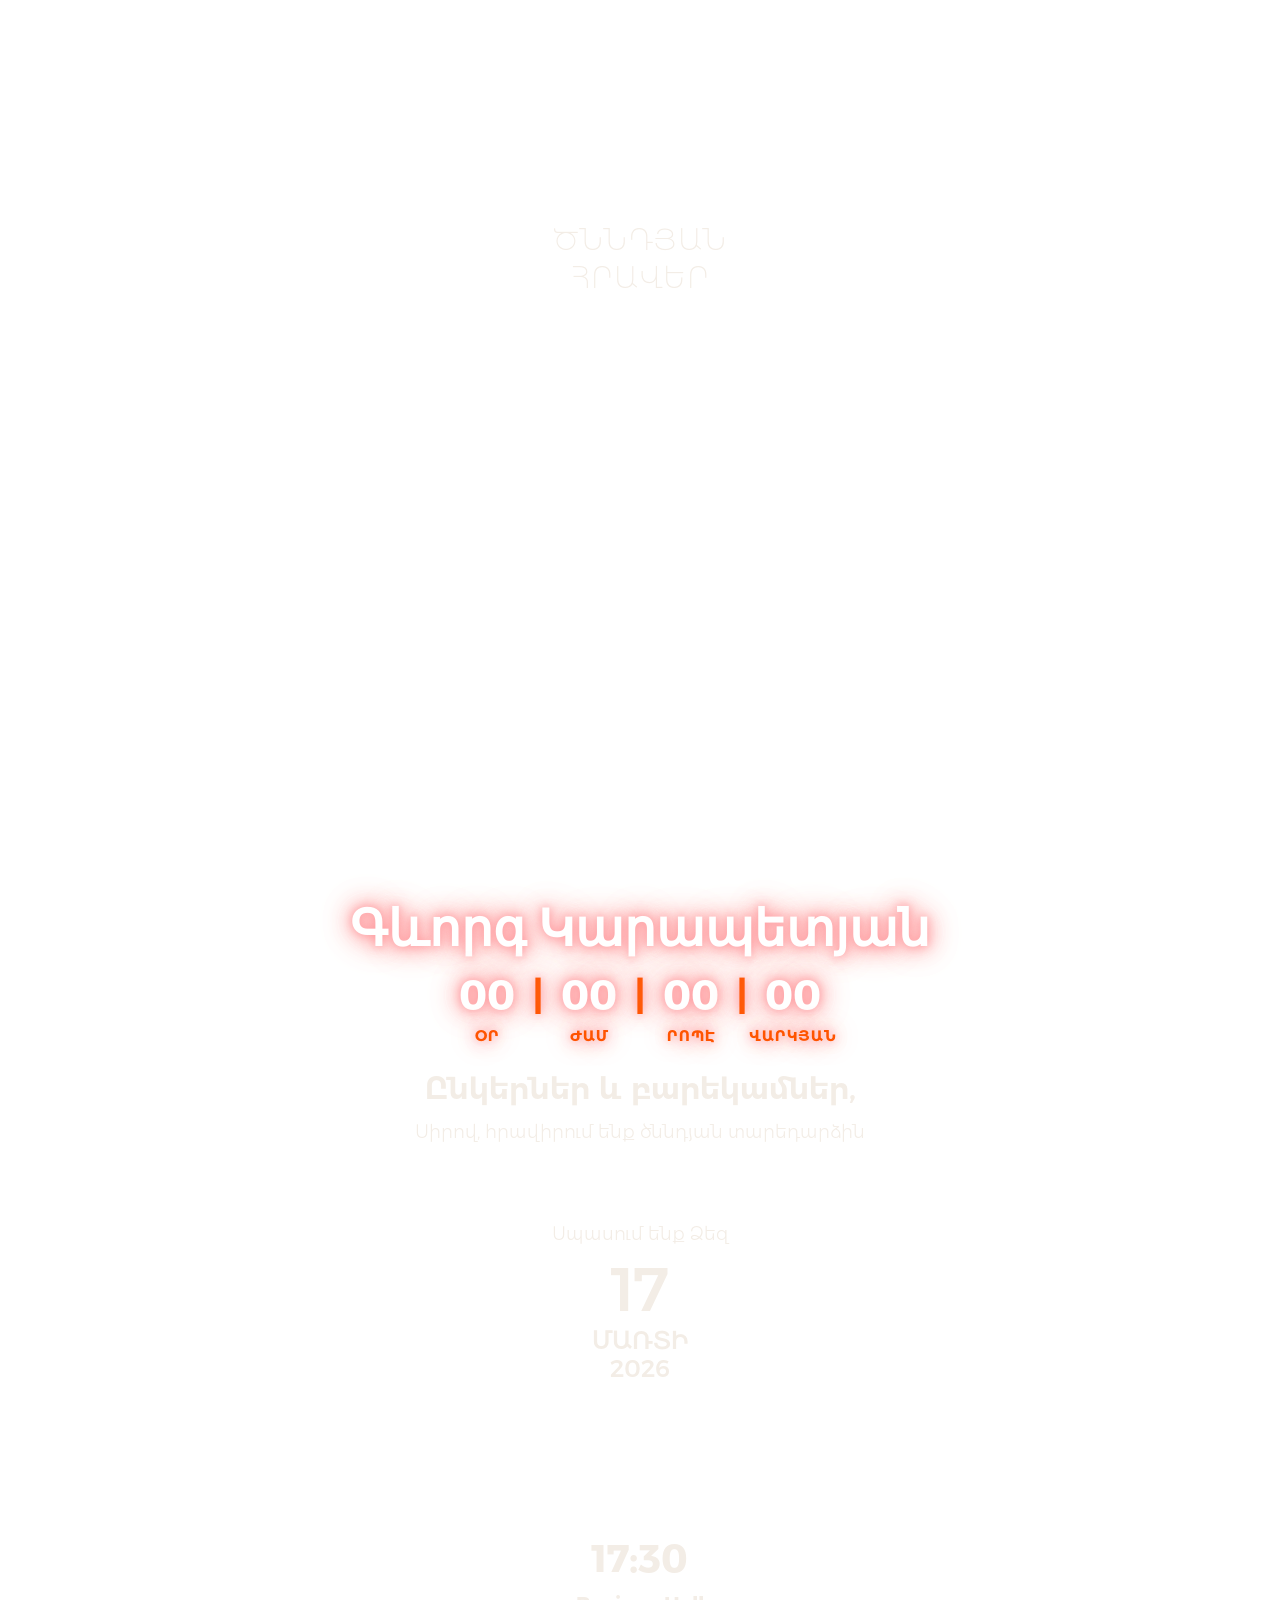
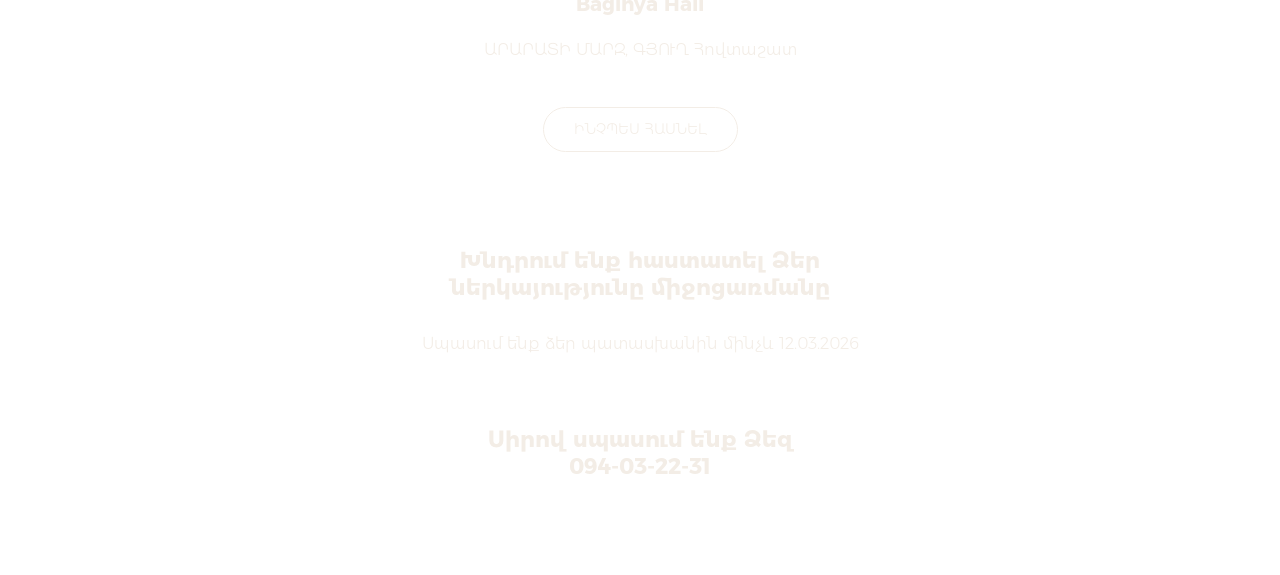
==== commit 76b59642: "Update text in index.html for location clarity" ====
--- a/index.html
+++ b/index.html
@@ -1169,7 +1169,7 @@
                                     field="li_persdescr__5017118557040"><span
                                         style="font-size: 38px;">17:30</span><br>Baginya Hall</div>
                                 <div class="t526__perstext t-text t-text_xs" field="li_text__5017118557040"><span
-                                        style="color: rgb(243, 237, 230);">ԱՐԱՐԱՏԻ ՄԱՐԶ, ԳՅՈՒՂ ՕՎՏԱՇԱՏ</span></div>
+                                        style="color: rgb(243, 237, 230);">ԱՐԱՐԱՏԻ ՄԱՐԶ, ԳՅՈՒՂ Հովտաշատ </span></div>
                             </div>
                         </div>
                     </li>
@@ -2458,4 +2458,4 @@
     <script src="js/sendData.js"></script>
 </body>
 
-</html>+</html>
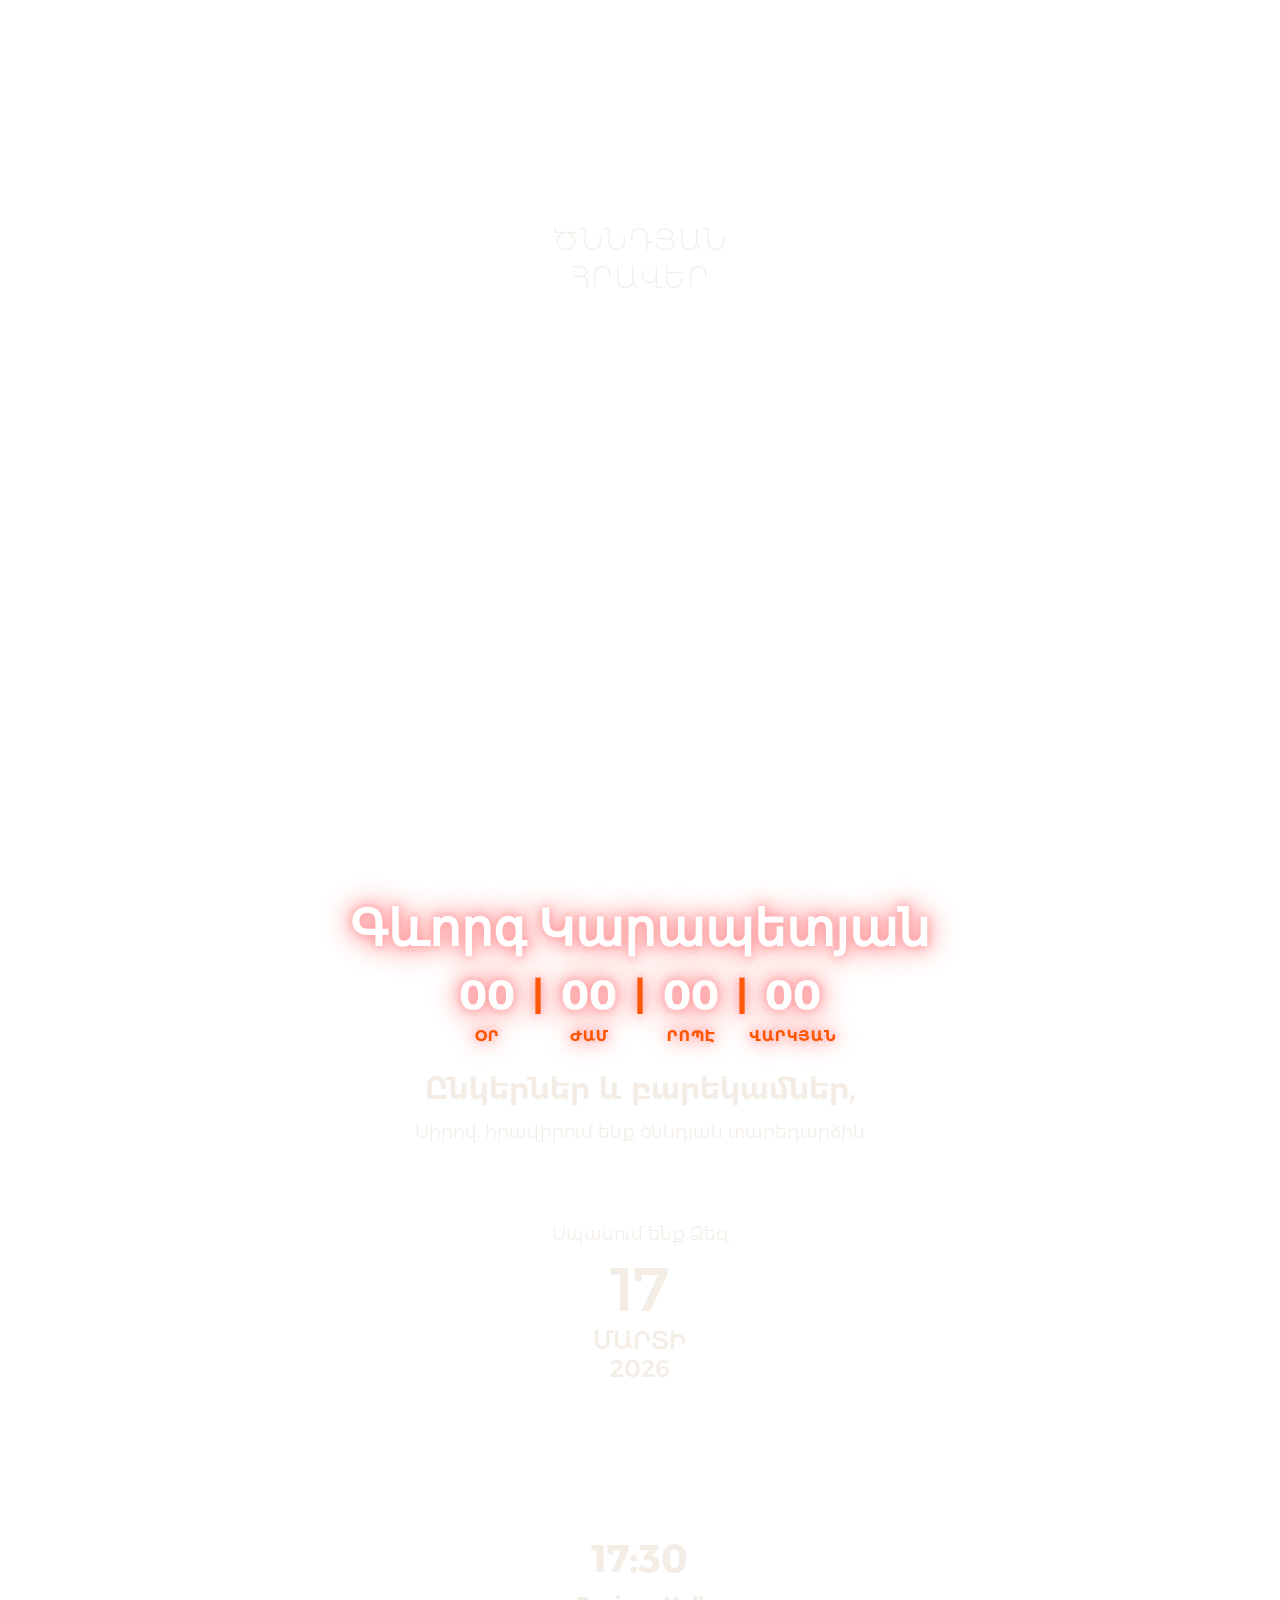
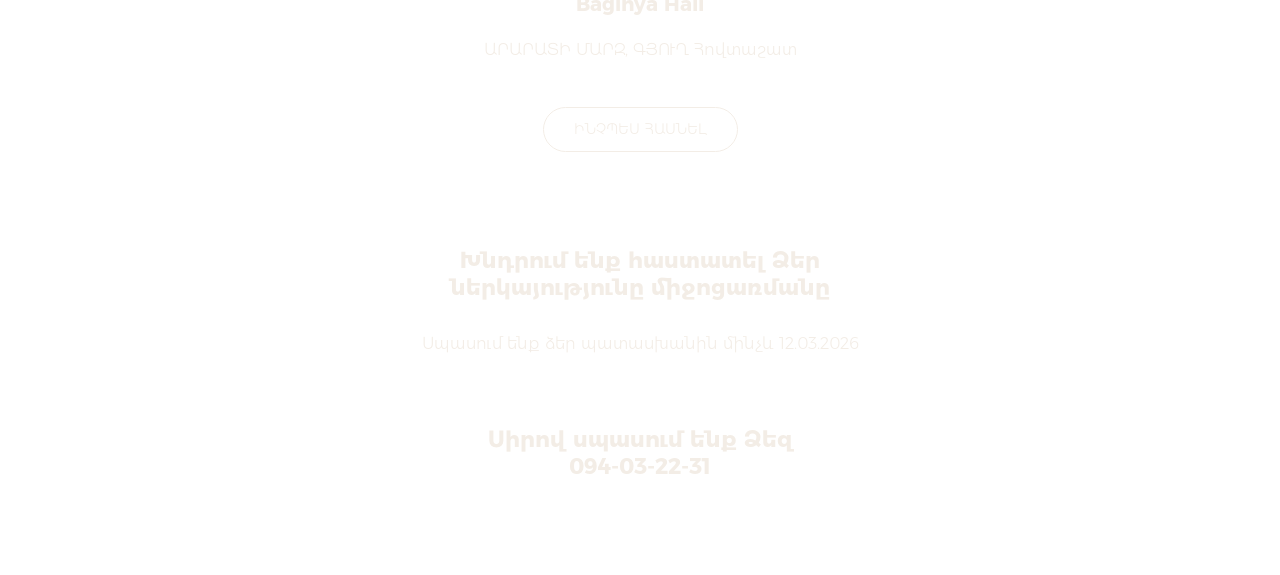
==== commit 563c4732: "Update index.html" ====
--- a/index.html
+++ b/index.html
@@ -1130,7 +1130,7 @@
                         data-field-left-res-320-value="1" data-field-width-res-320-value="253"
                         data-field-left-res-480-value="5" data-field-width-res-480-value="371"
                         data-field-top-res-640-value="34">
-                        <div class="tn-atom" field="tn_text_1734897929912">Մառտի<br>2026</div>
+                        <div class="tn-atom" field="tn_text_1734897929912">Մարտի<br>2026</div>
                     </div>
                 </div>
             </div>
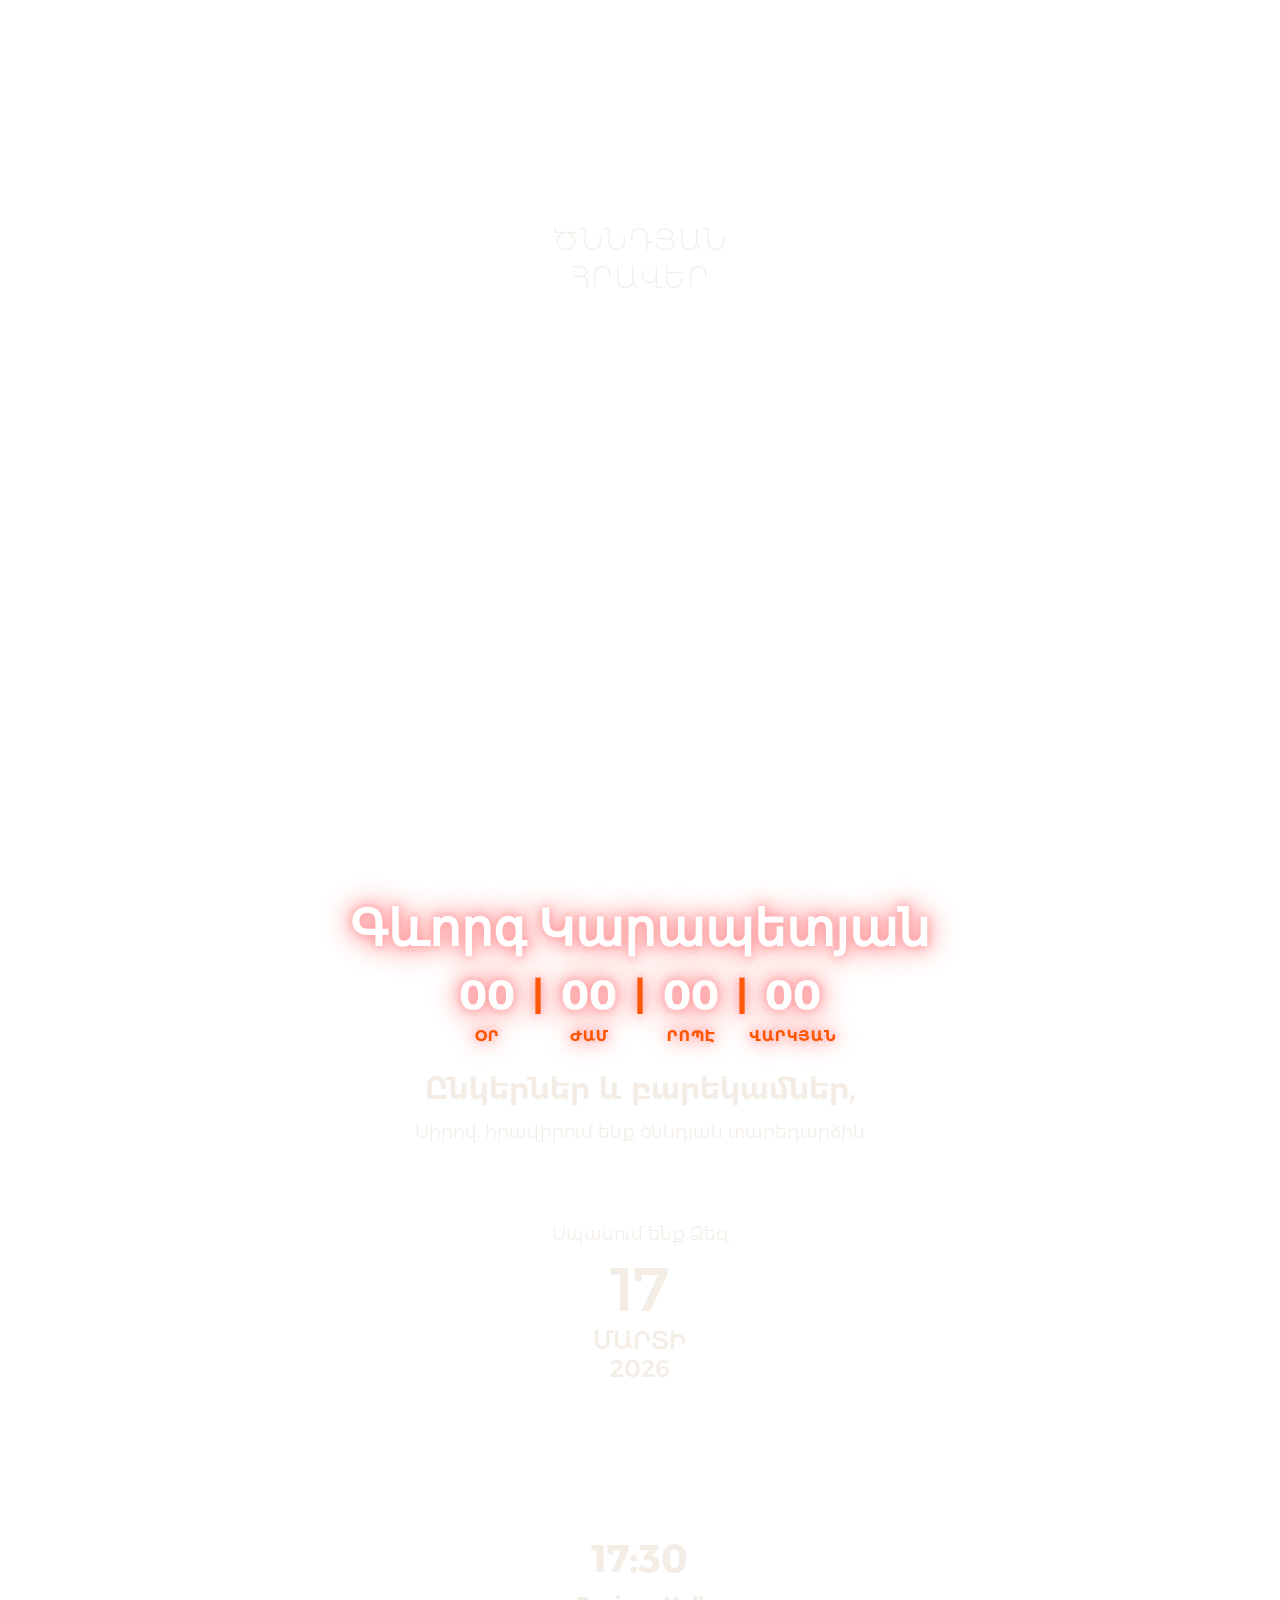
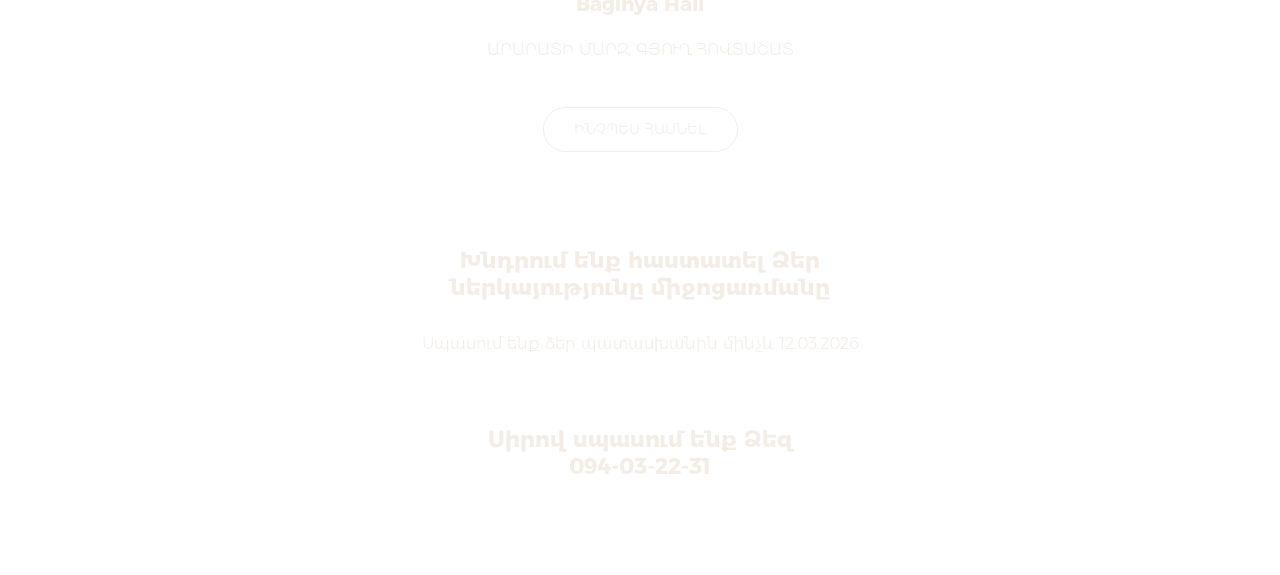
==== commit 0f9ba294: "Update index.html" ====
--- a/index.html
+++ b/index.html
@@ -1169,7 +1169,7 @@
                                     field="li_persdescr__5017118557040"><span
                                         style="font-size: 38px;">17:30</span><br>Baginya Hall</div>
                                 <div class="t526__perstext t-text t-text_xs" field="li_text__5017118557040"><span
-                                        style="color: rgb(243, 237, 230);">ԱՐԱՐԱՏԻ ՄԱՐԶ, ԳՅՈՒՂ Հովտաշատ </span></div>
+                                        style="color: rgb(243, 237, 230); text-transform: uppercase;">ԱՐԱՐԱՏԻ ՄԱՐԶ, ԳՅՈՒՂ Հովտաշատ </span></div>
                             </div>
                         </div>
                     </li>
